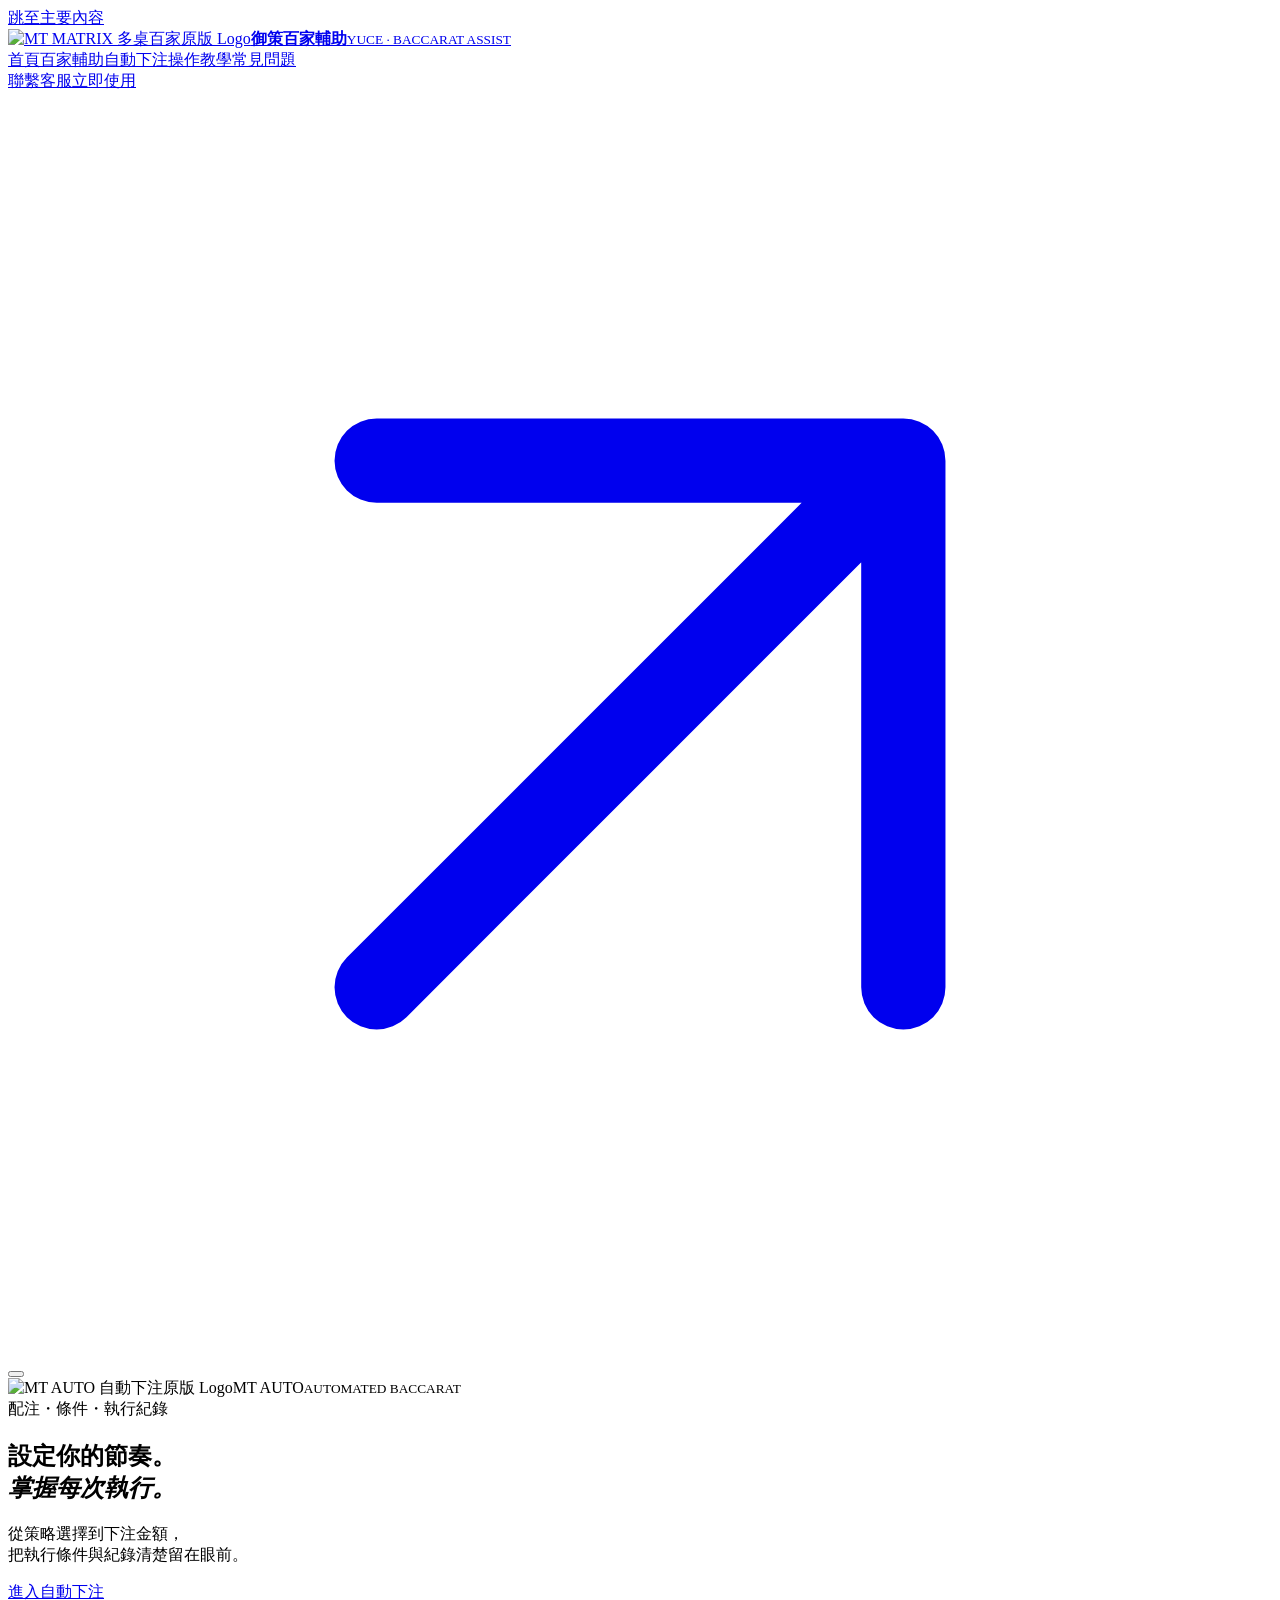
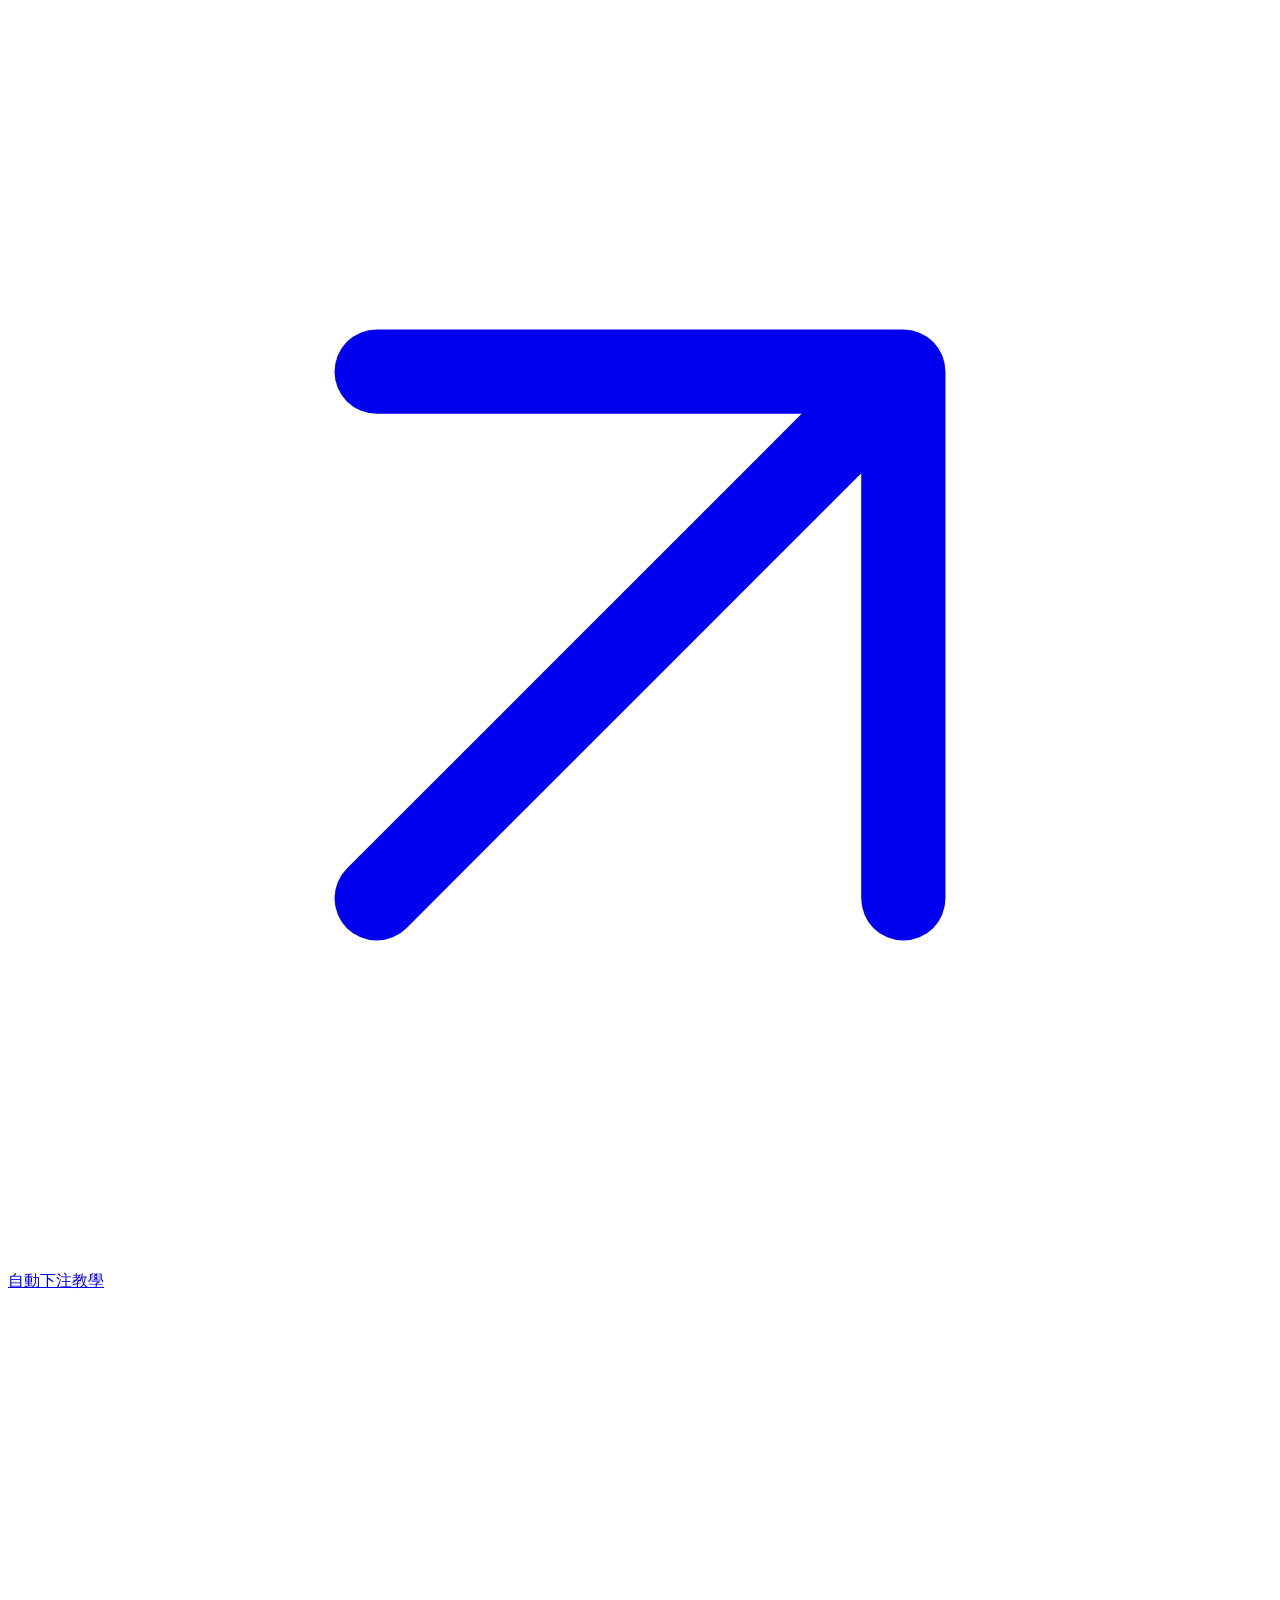
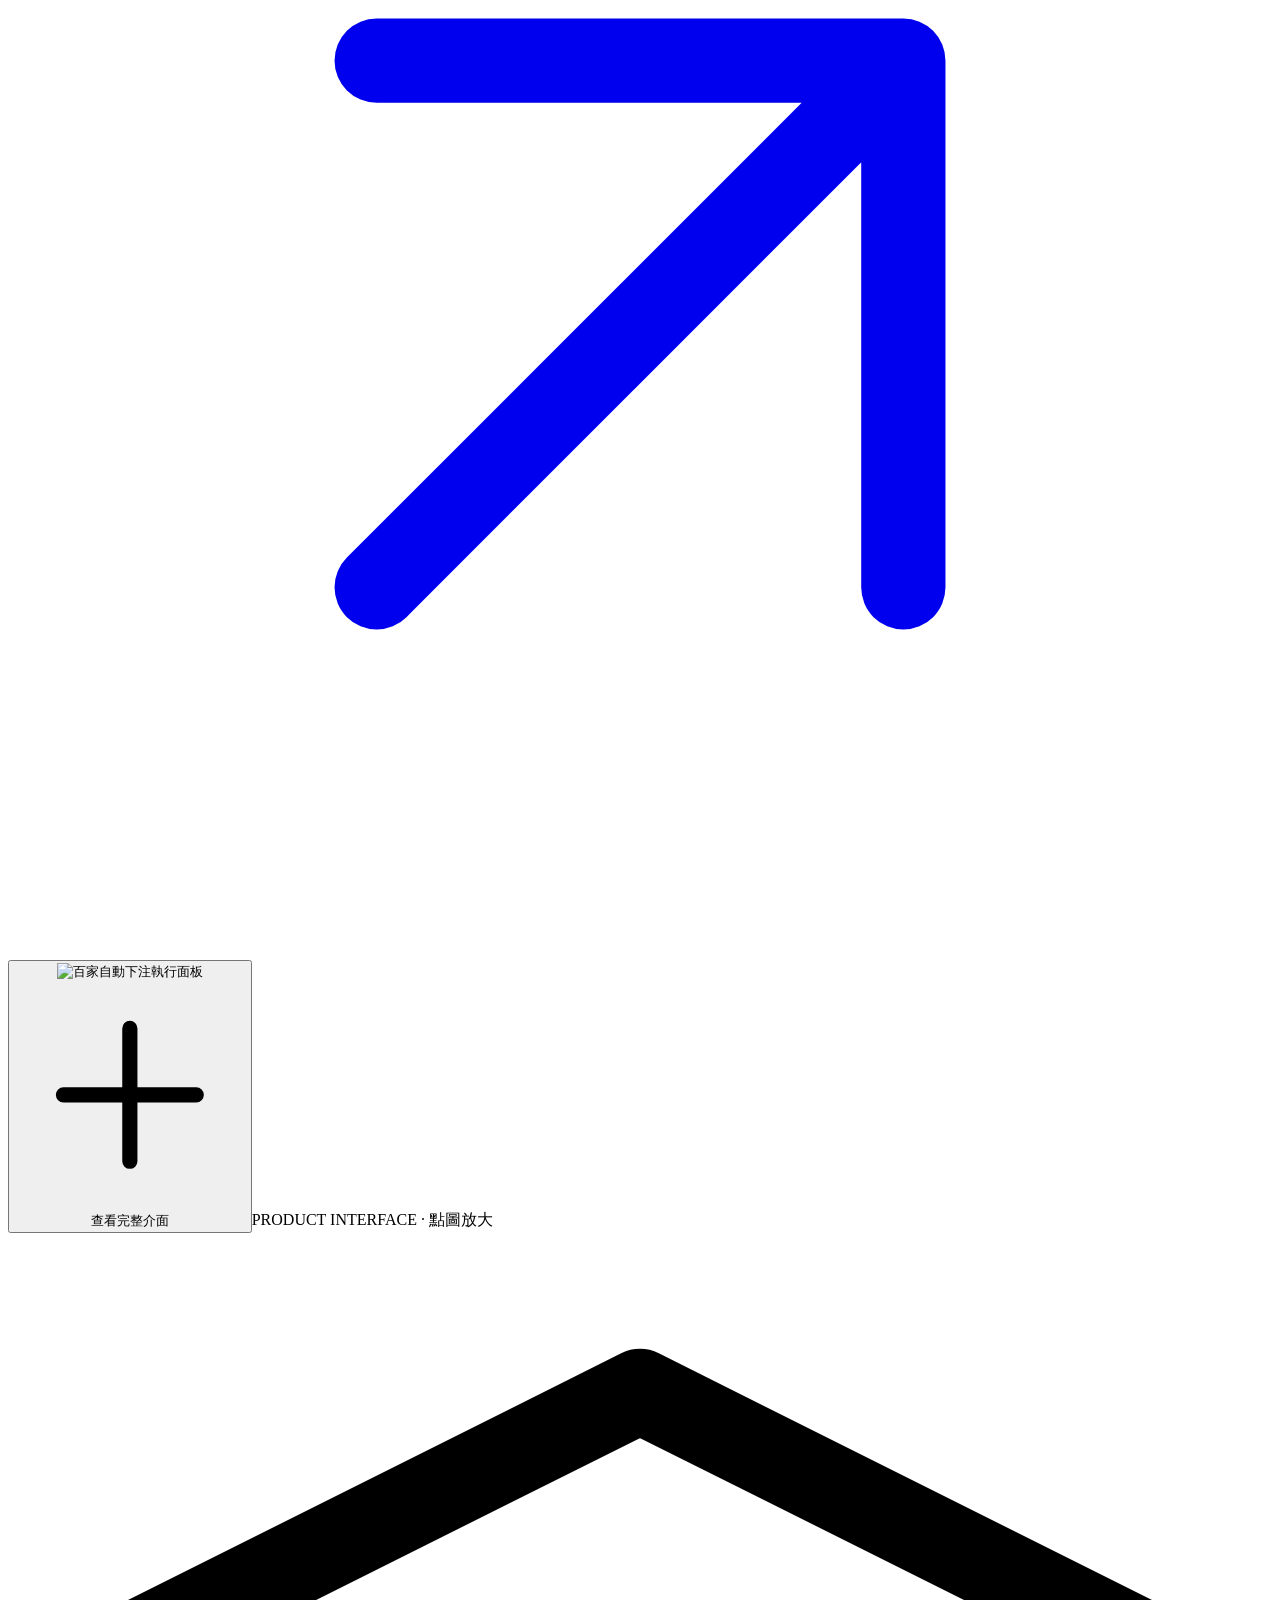
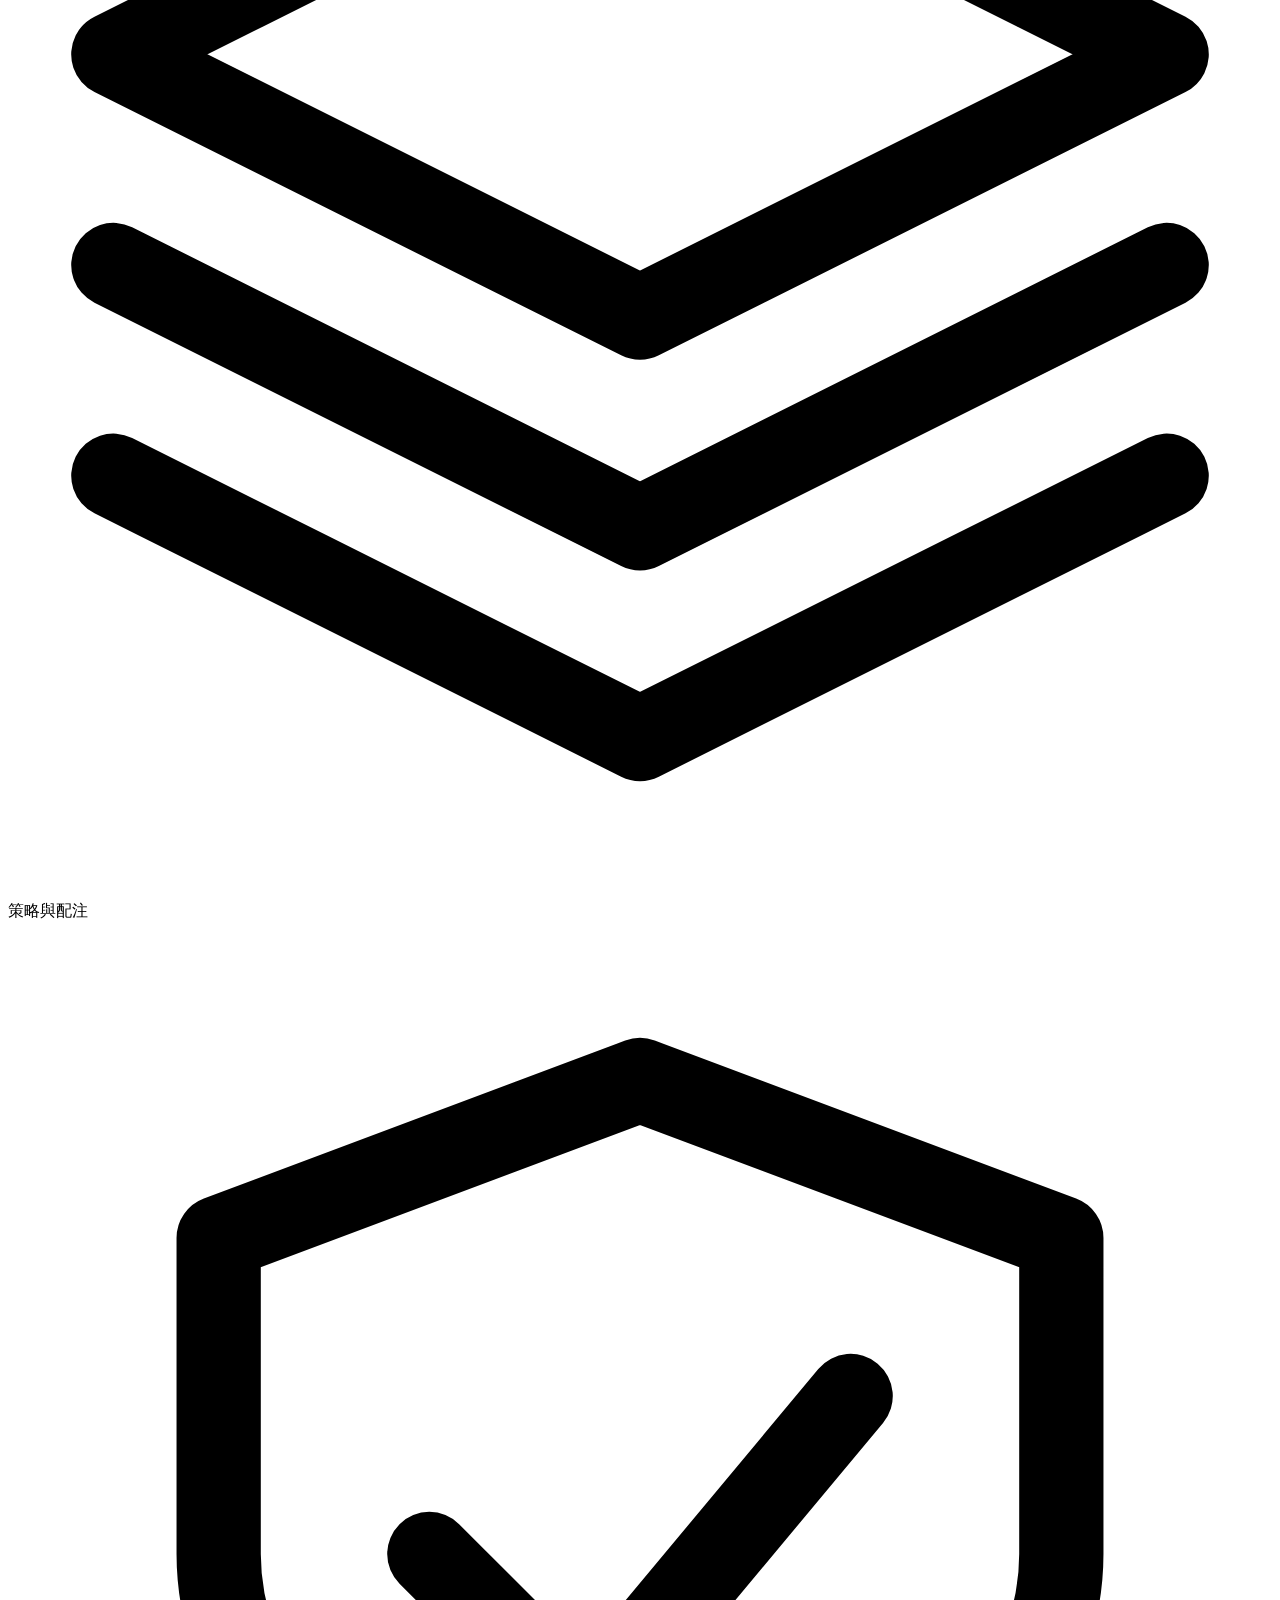
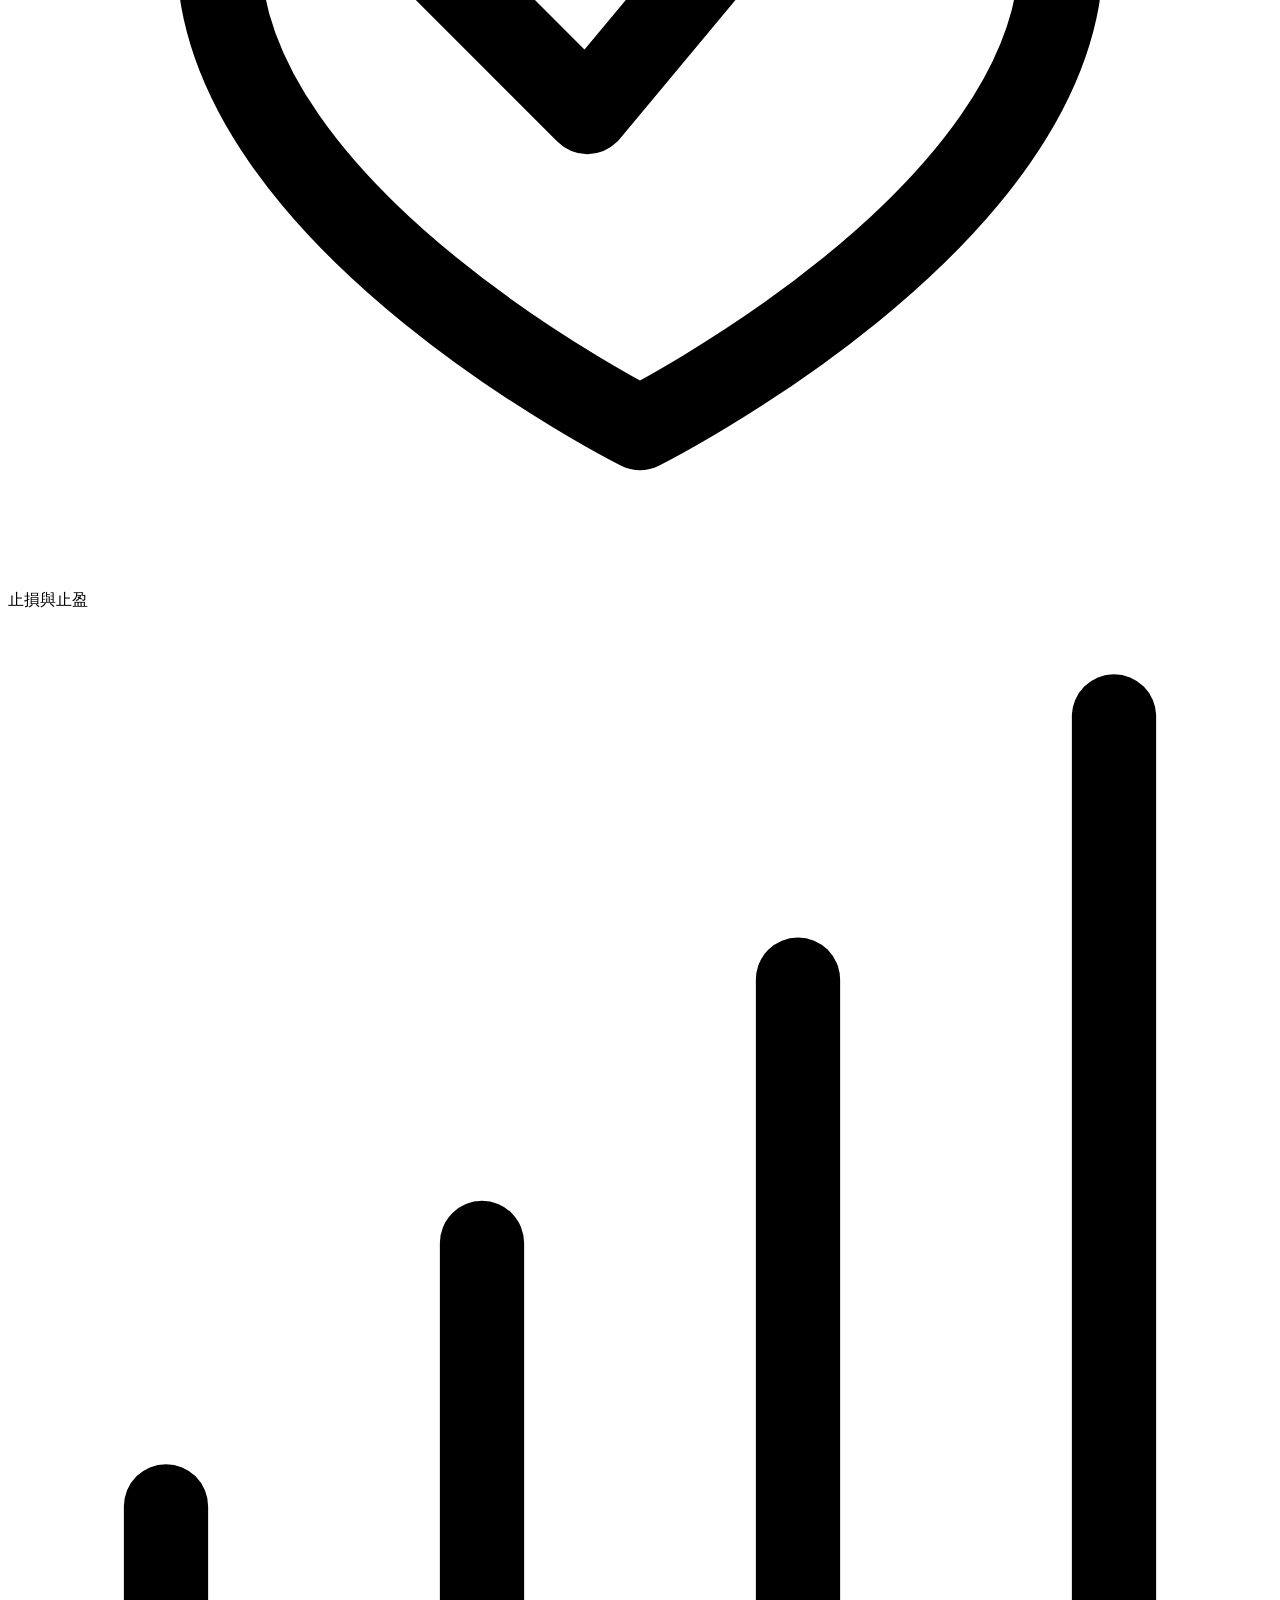
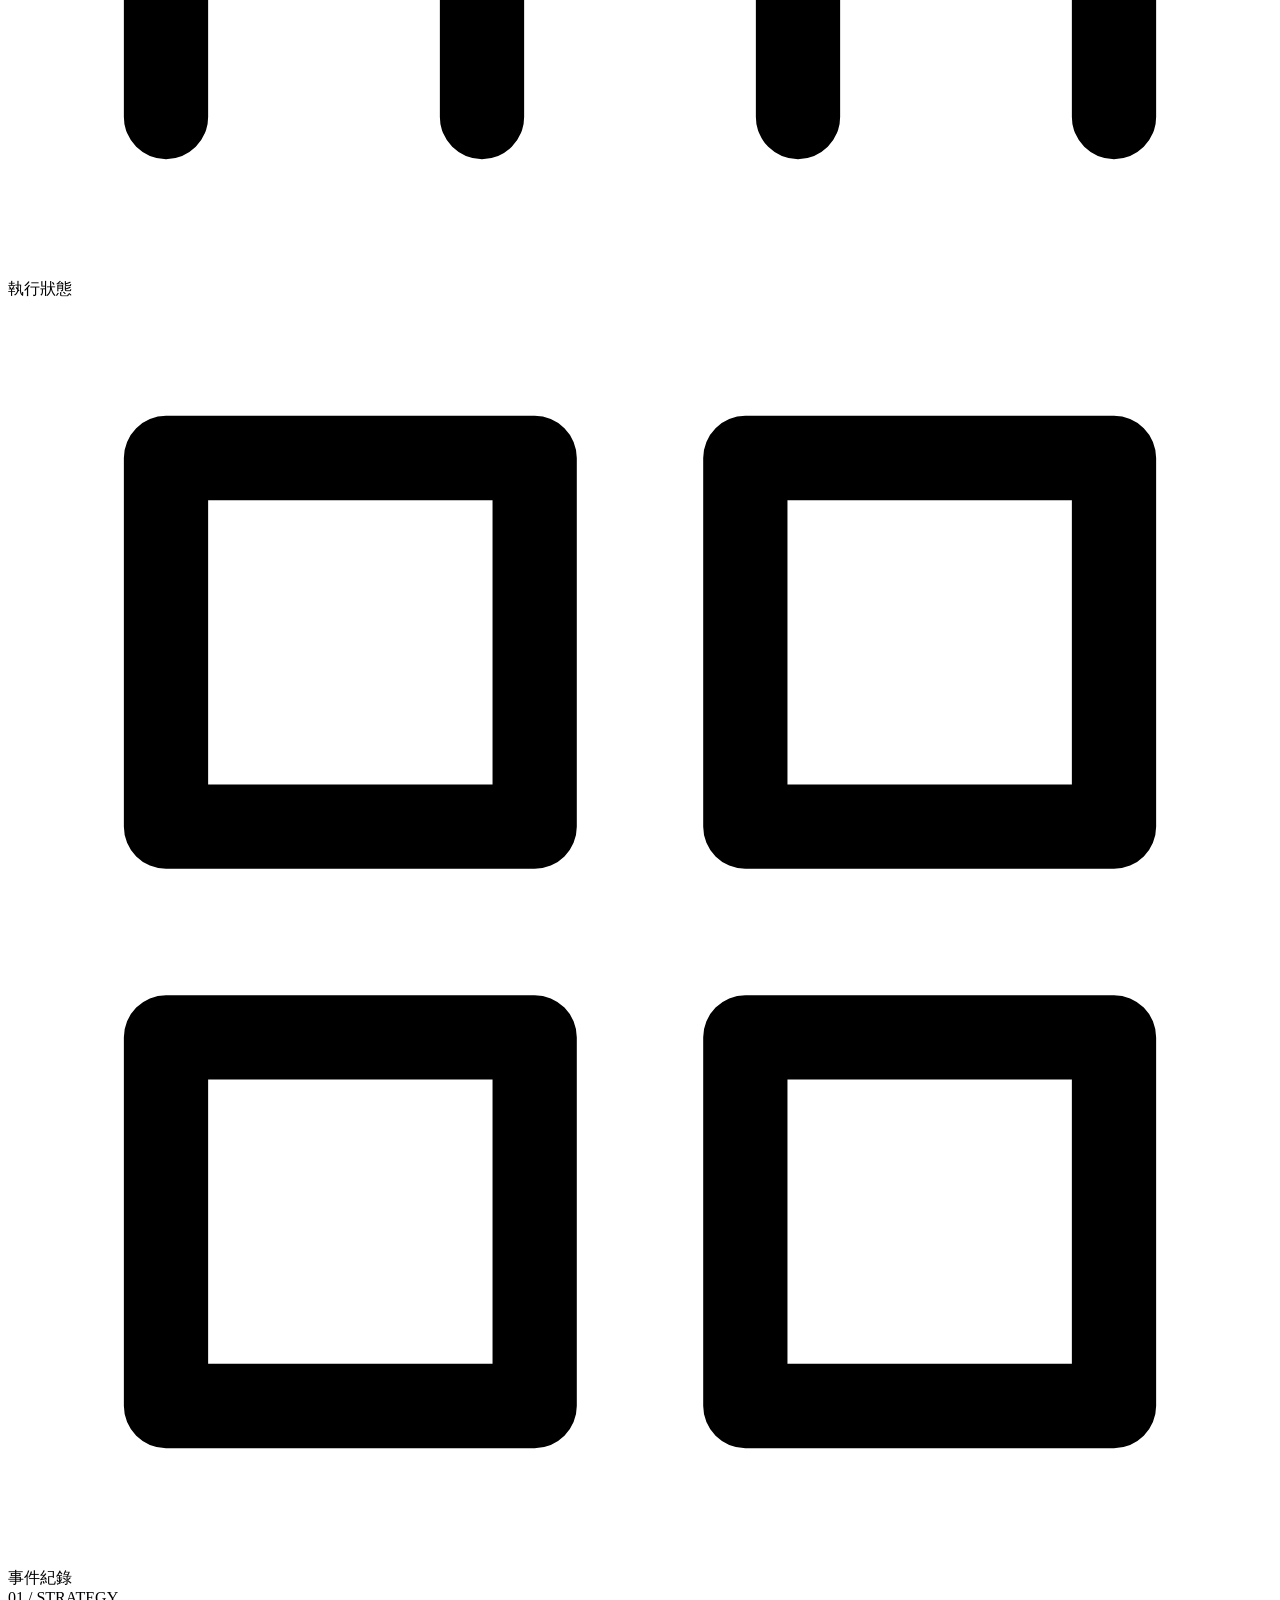
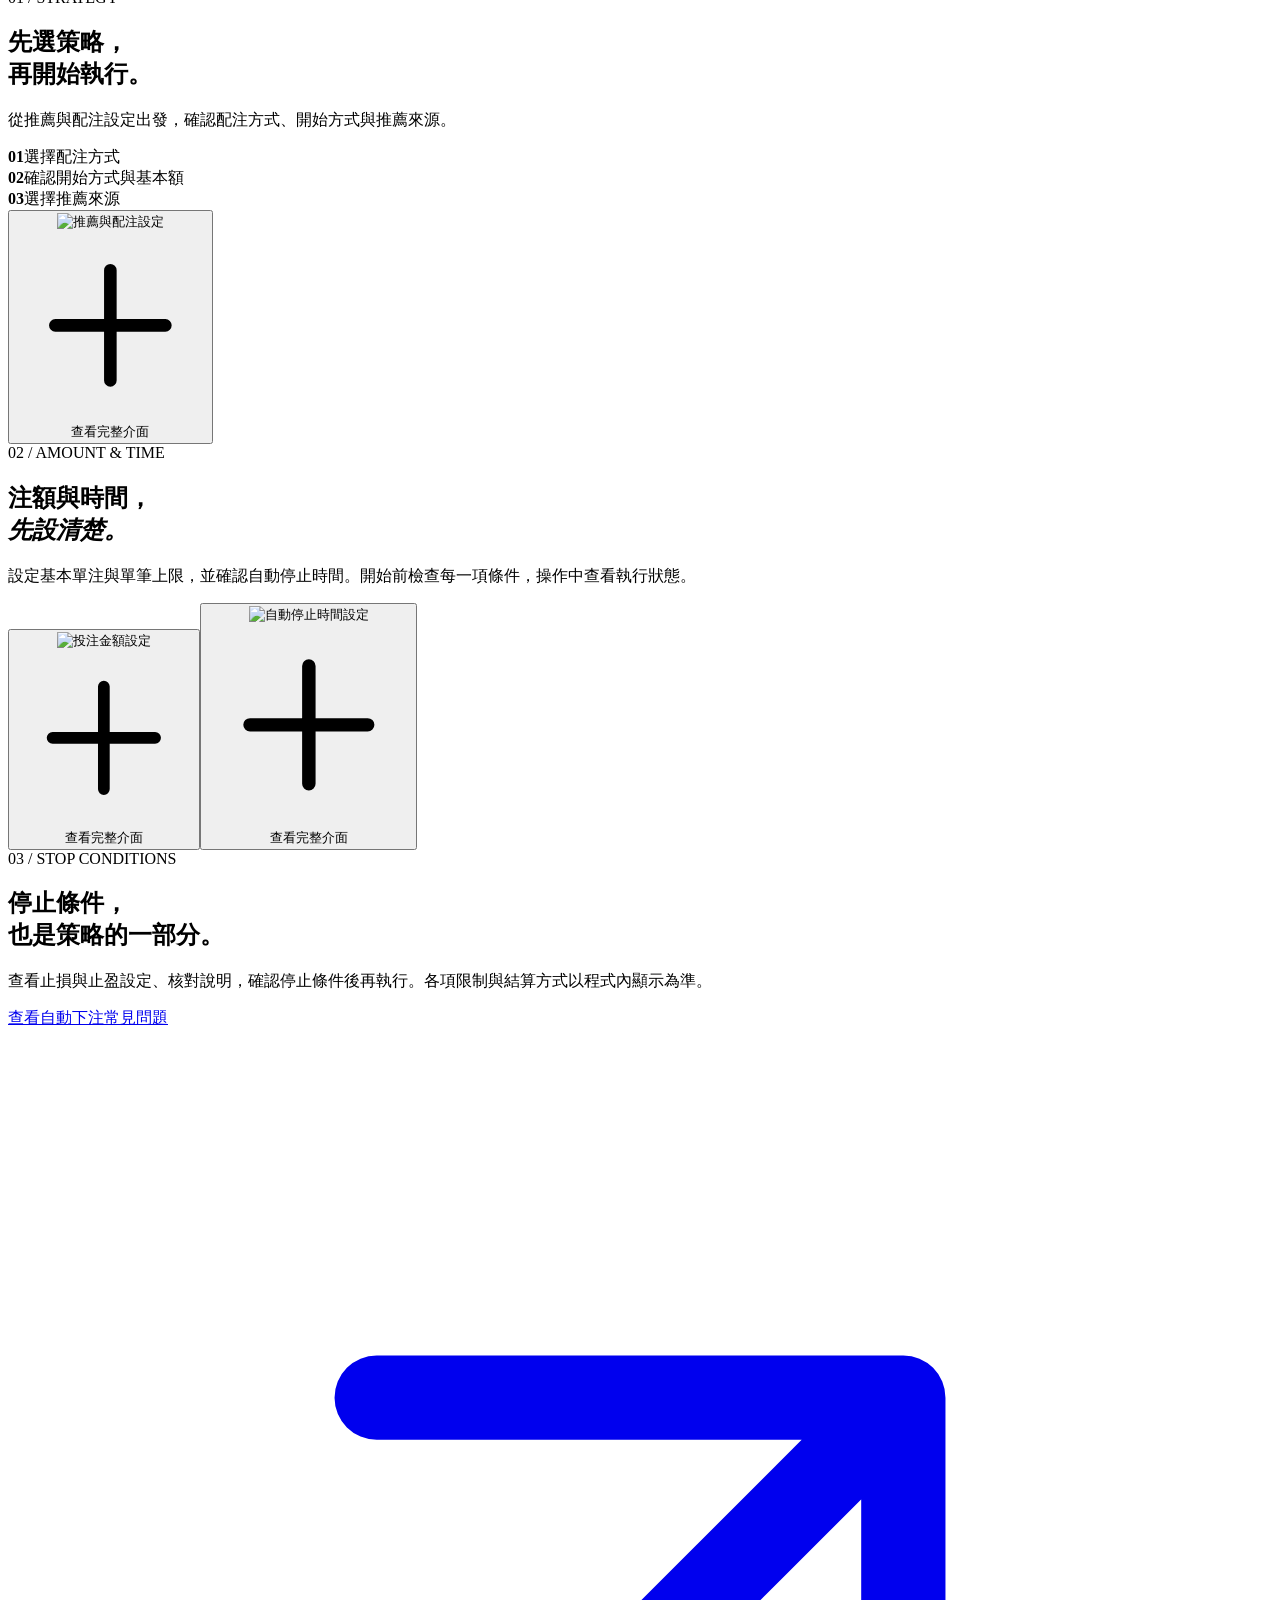
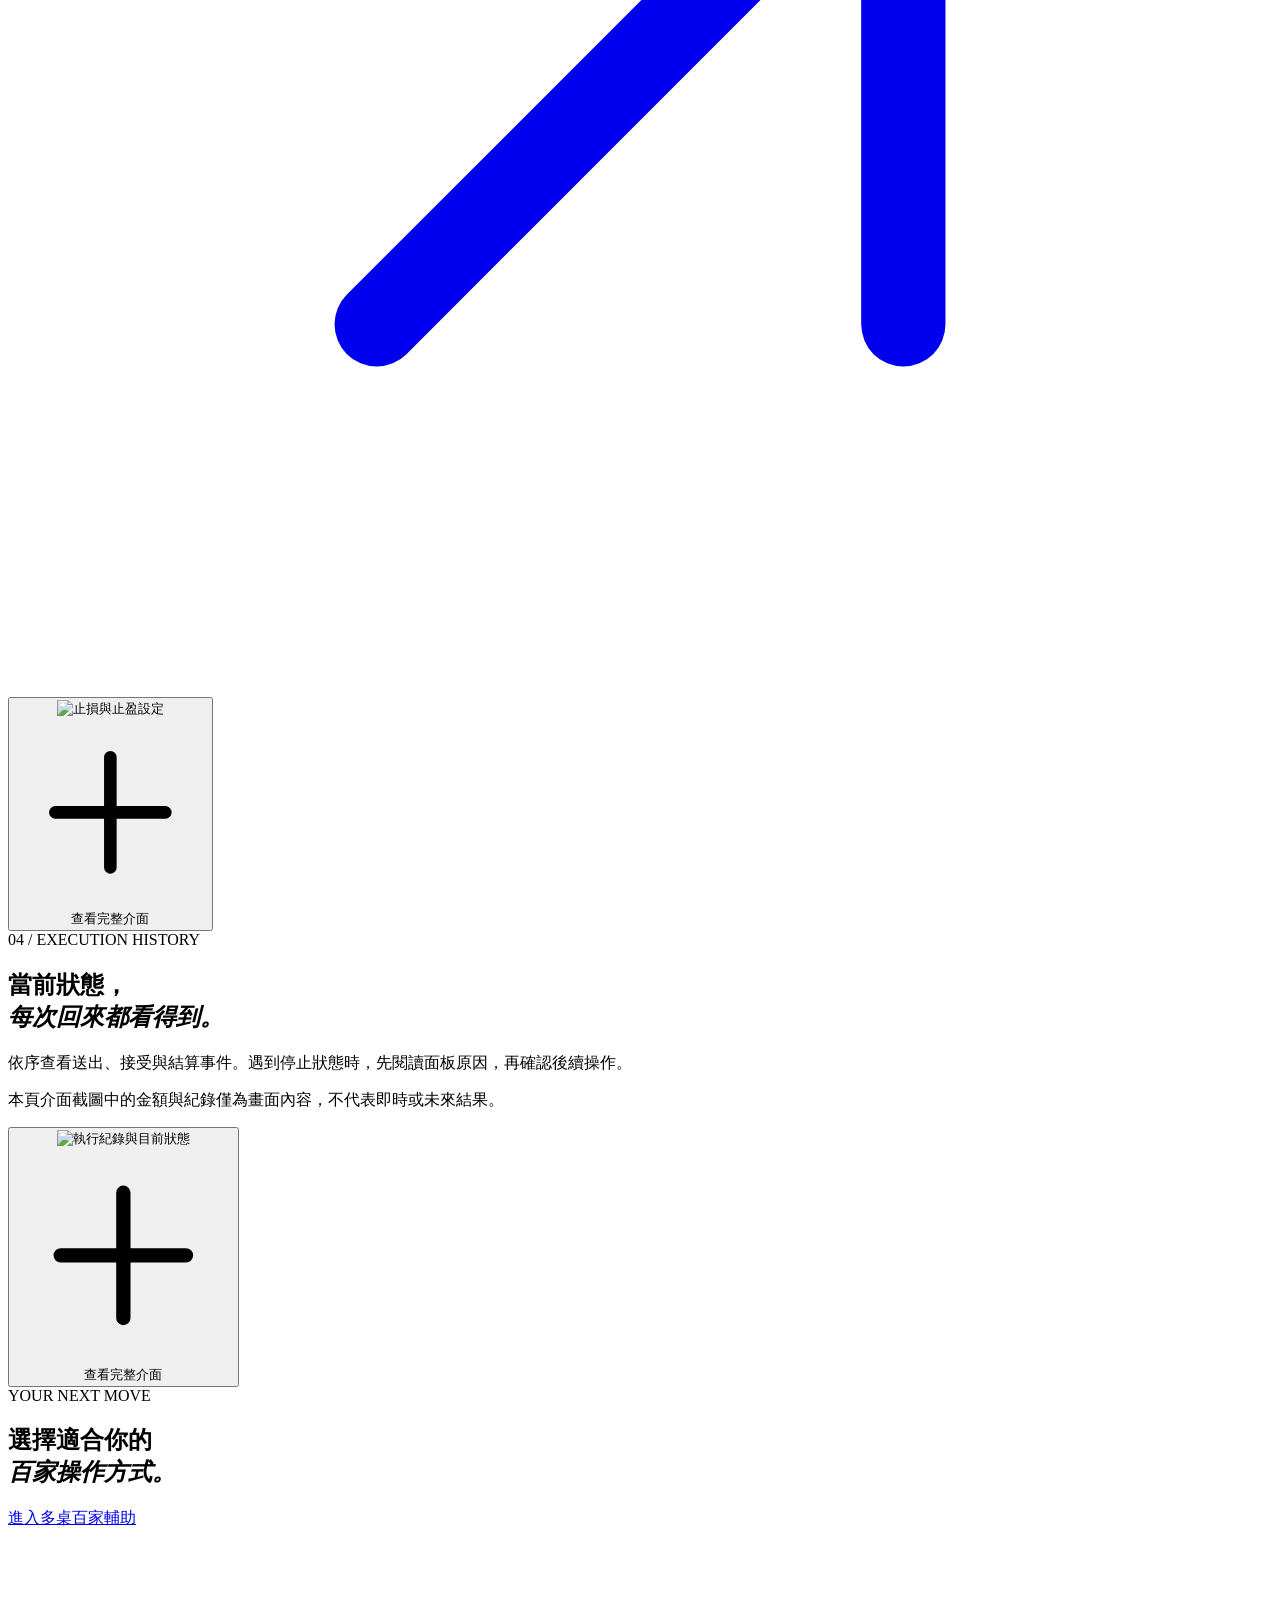
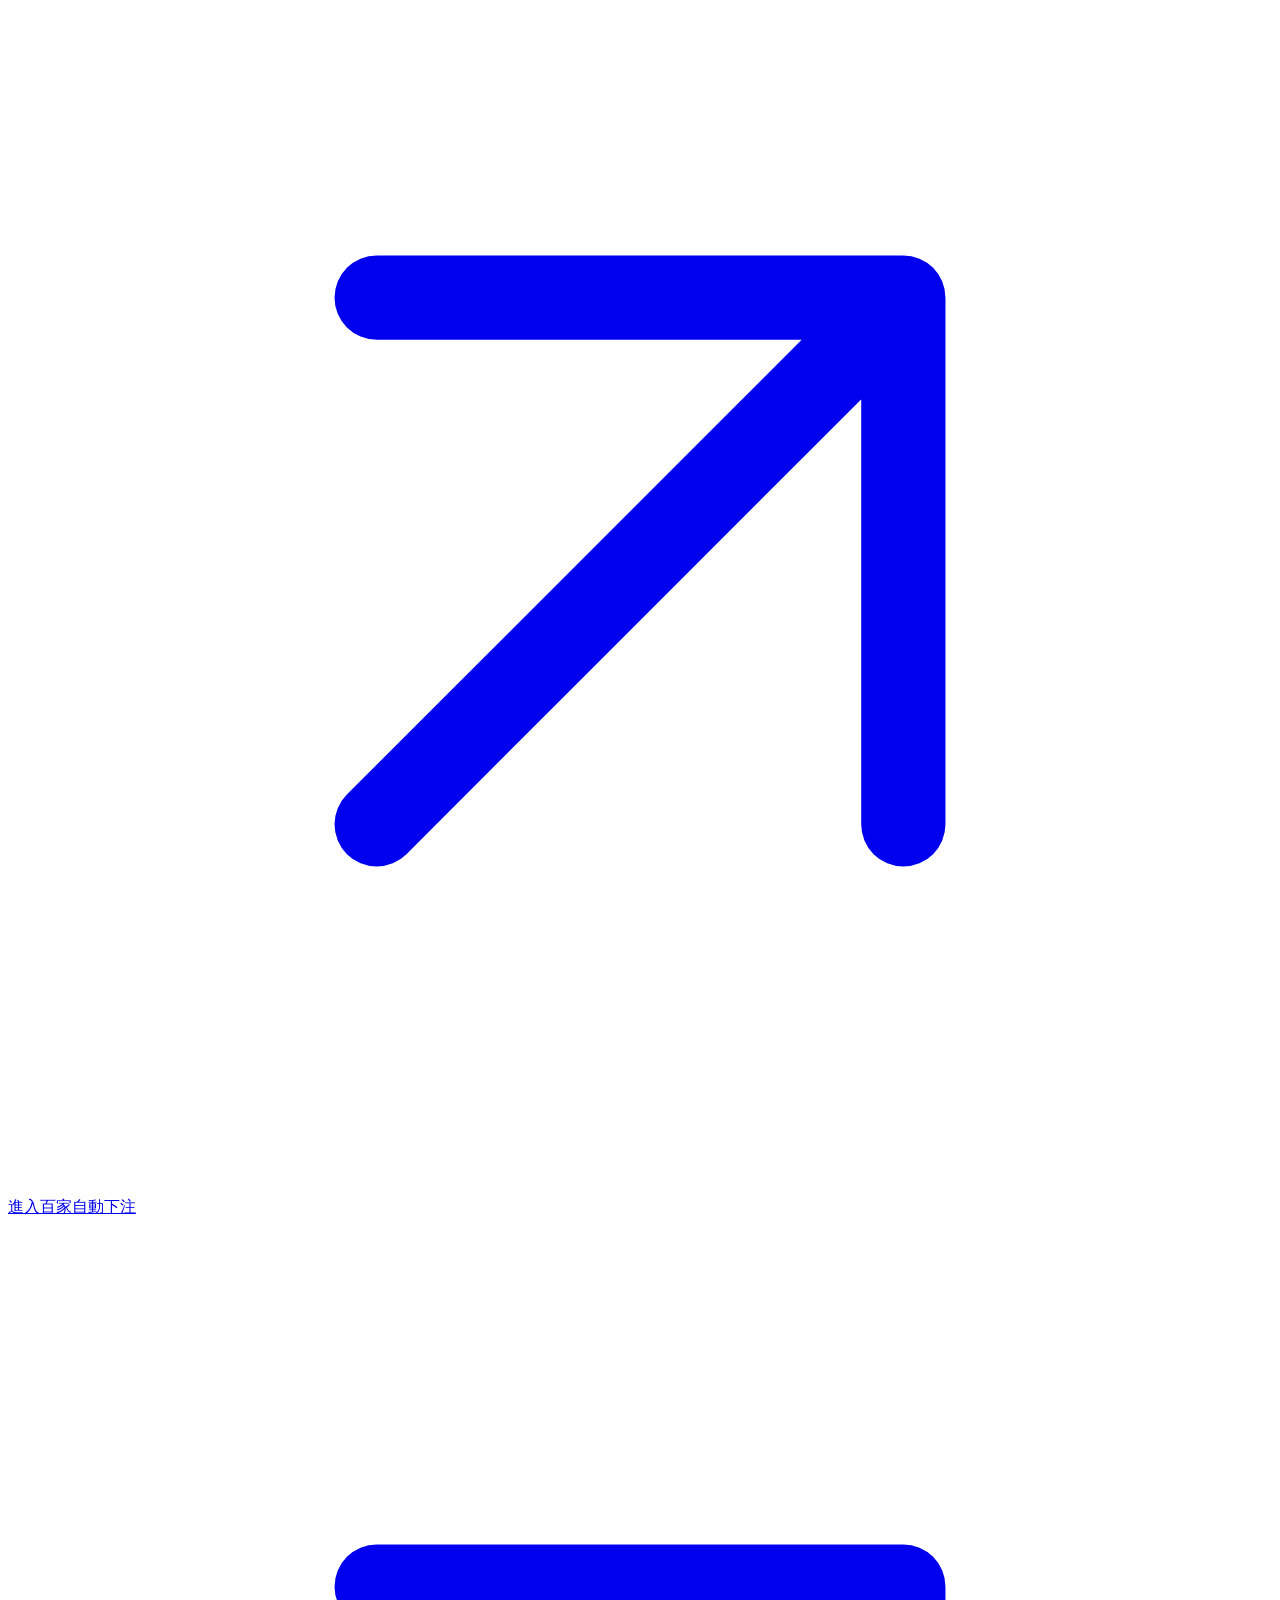
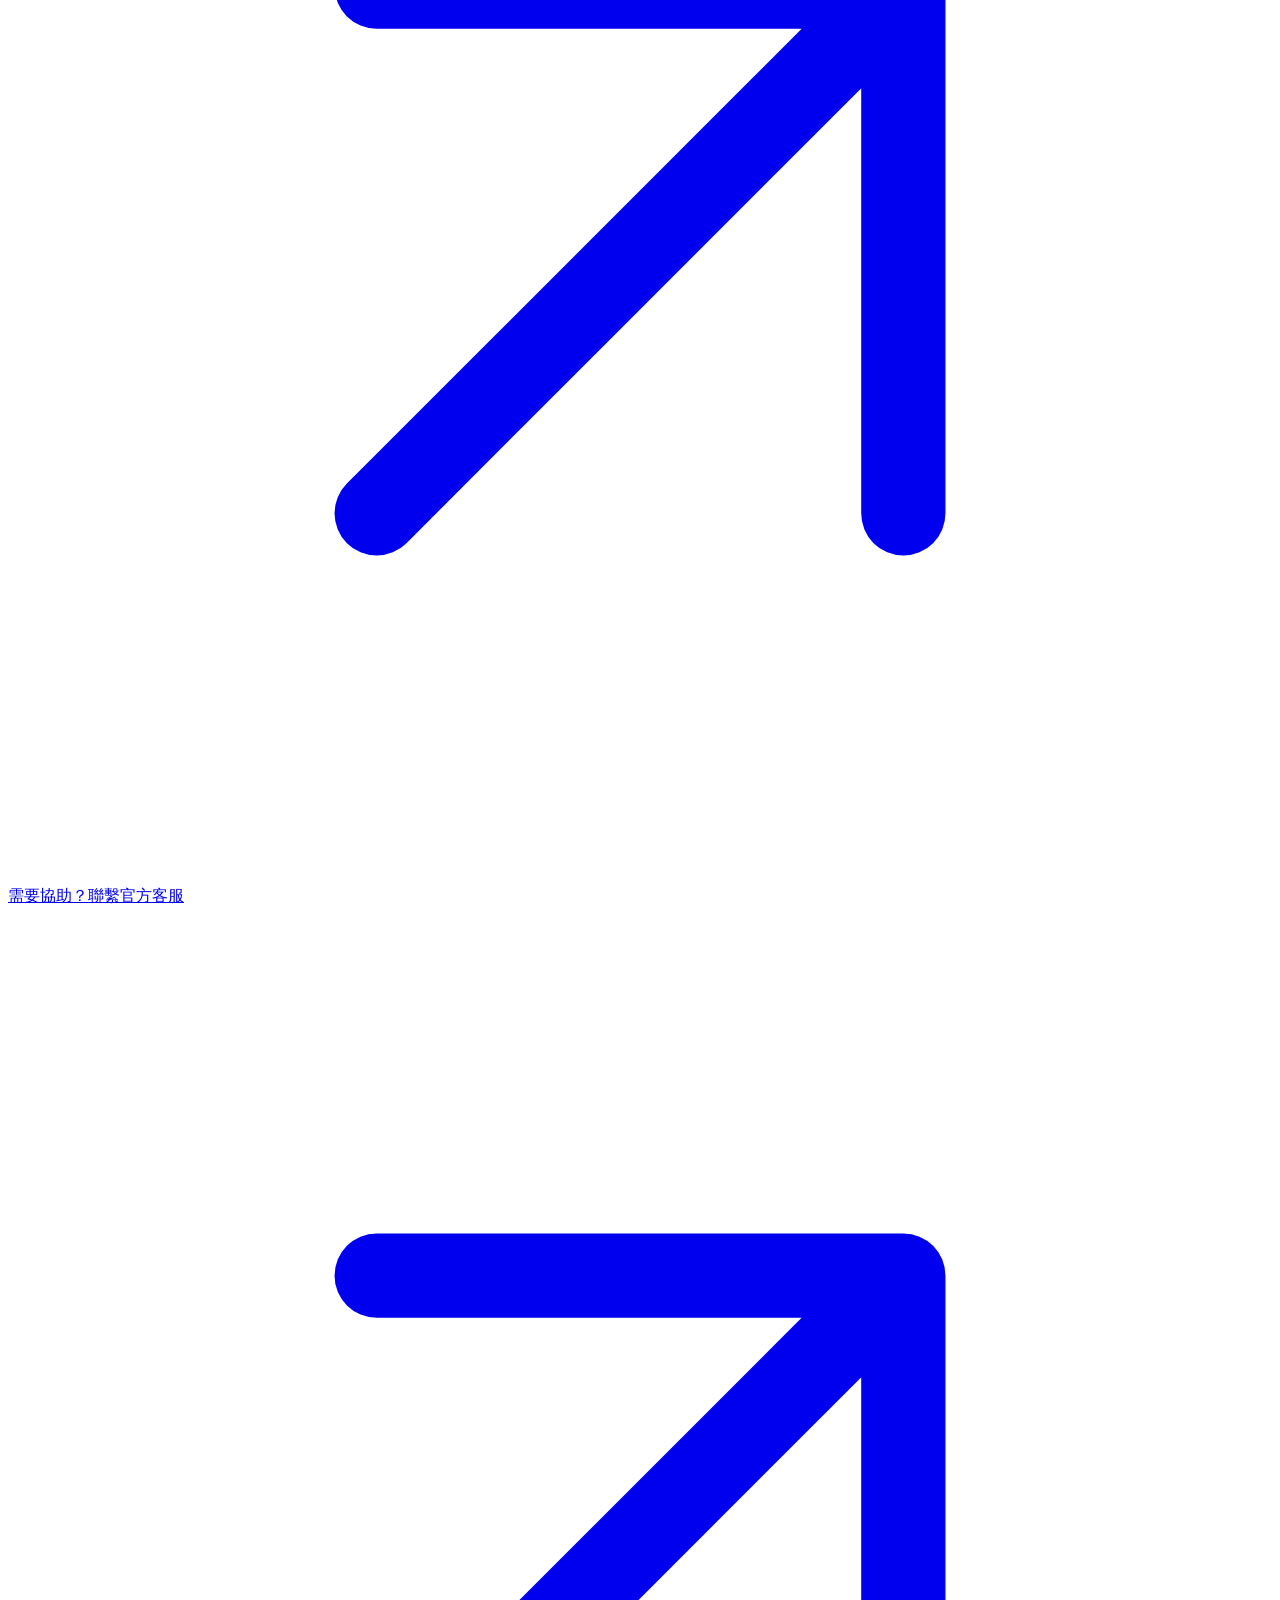
==== public/pages/auto.html @ 50855a77 "Refresh six site pages for premium live design" ====
<!doctype html><html lang="zh-Hant"><head><meta charset="utf-8"/><meta name="viewport" content="width=device-width,initial-scale=1,viewport-fit=cover"/><meta name="theme-color" content="#09111d"/><title>百家自動下注・策略設定｜御策百家輔助</title><meta name="description" content="了解 MT AUTO 配注策略、注額、停止時間、止損止盈與執行紀錄，查看百家自動下注介面。"/><meta property="og:site_name" content="御策百家輔助"/><meta property="og:title" content="百家自動下注・策略設定｜御策百家輔助"/><meta property="og:description" content="了解 MT AUTO 配注策略、注額、停止時間、止損止盈與執行紀錄，查看百家自動下注介面。"/><meta property="og:type" content="website"/><meta property="og:url" content="https://mtassistant-oozm.onrender.com/auto"/><link rel="canonical" href="https://mtassistant-oozm.onrender.com/auto"/><link rel="icon" href="/favicon.png?v=20261101-line-cta"/><link rel="apple-touch-icon" href="/assets/baccarat-logo.png?v=20261101-line-cta"/><link rel="stylesheet" href="/site.css?v=20261101-premium-live"/><script type="application/ld+json">{"@context": "https://schema.org", "@type": "WebSite", "name": "御策百家輔助", "url": "https://mtassistant-oozm.onrender.com/"}</script><script src="/site.js?v=20261101-line-cta" defer></script></head><body class="theme-auto"><a class="skip" href="#main">跳至主要內容</a><header class="site-header" id="header"><div class="nav-wrap"><a class="brand" href="/" aria-label="御策百家輔助首頁"><img class="product-logo " src="/assets/baccarat-logo.png?v=20261101-line-cta" alt="MT MATRIX 多桌百家原版 Logo" width="180" height="180"/><span><b>御策百家輔助</b><small>YUCE · BACCARAT ASSIST</small></span></a><nav class="desktop-nav" aria-label="主要導覽"><a href="/" >首頁</a><a href="/features" >百家輔助</a><a href="/auto" aria-current=page>自動下注</a><a href="/guide" >操作教學</a><a href="/faq" >常見問題</a></nav><div class="header-actions"><a class="service-link" href="/contact">聯繫客服</a><a class="header-launch" href="https://mt-assistant-web-v3.onrender.com/">立即使用<svg viewBox="0 0 24 24" fill="none" stroke="currentColor" stroke-width="1.6" stroke-linecap="round" stroke-linejoin="round" aria-hidden="true"><path d="M7 17 17 7M7 7h10v10"/></svg></a><button type="button" class="menu-toggle" id="menuToggle" aria-label="開啟選單" aria-expanded="false" aria-controls="mobileNav"><span></span><span></span></button></div></div><nav id="mobileNav" class="mobile-nav" aria-label="手機導覽" hidden><a href="/" >首頁</a><a href="/features" >百家輔助</a><a href="/auto" aria-current=page>自動下注</a><a href="/guide" >操作教學</a><a href="/faq" >常見問題</a><a href="/contact">聯繫客服</a><div><a class="button gold" href="https://mt-assistant-web-v3.onrender.com/">進入百家輔助<svg viewBox="0 0 24 24" fill="none" stroke="currentColor" stroke-width="1.6" stroke-linecap="round" stroke-linejoin="round" aria-hidden="true"><path d="M7 17 17 7M7 7h10v10"/></svg></a><a class="button outline" href="https://autotable-o6a2.onrender.com/">進入自動下注<svg viewBox="0 0 24 24" fill="none" stroke="currentColor" stroke-width="1.6" stroke-linecap="round" stroke-linejoin="round" aria-hidden="true"><path d="M7 17 17 7M7 7h10v10"/></svg></a></div></nav></header><main id="main"><section class="product-hero auto-hero"><div class="wrap product-hero-layout"><div><div class="product-identity"><img class="product-logo " src="/assets/auto-logo.png?v=20261101-line-cta" alt="MT AUTO 自動下注原版 Logo" width="180" height="180"/><span>MT AUTO<small>AUTOMATED BACCARAT</small></span></div><span class="eyebrow"><i></i>配注・條件・執行紀錄</span><h1>設定你的節奏。<br/><em>掌握每次執行。</em></h1><p>從策略選擇到下注金額，<br/>把執行條件與紀錄清楚留在眼前。</p><div class="hero-actions"><a class="button gold" href="https://autotable-o6a2.onrender.com/">進入自動下注<svg viewBox="0 0 24 24" fill="none" stroke="currentColor" stroke-width="1.6" stroke-linecap="round" stroke-linejoin="round" aria-hidden="true"><path d="M7 17 17 7M7 7h10v10"/></svg></a><a class="button outline" href="/guide?system=auto">自動下注教學<svg viewBox="0 0 24 24" fill="none" stroke="currentColor" stroke-width="1.6" stroke-linecap="round" stroke-linejoin="round" aria-hidden="true"><path d="M7 17 17 7M7 7h10v10"/></svg></a></div></div><div class="product-hero-image"><button class="screen " type="button" data-image="/assets/interfaces/auto-running.png?v=20261101-line-cta" data-title="百家自動下注執行面板" aria-label="放大檢視百家自動下注執行面板"><img src="/assets/interfaces/auto-running.png?v=20261101-line-cta" alt="百家自動下注執行面板" width="394" height="663" loading="eager" decoding="async"/><span class="zoom"><svg viewBox="0 0 24 24" fill="none" stroke="currentColor" stroke-width="1.6" stroke-linecap="round" stroke-linejoin="round" aria-hidden="true"><path d="M12 5v14M5 12h14"/></svg> 查看完整介面</span></button><span class="product-image-note">PRODUCT INTERFACE · 點圖放大</span></div></div></section>
<div class="auto-traits"><div class="wrap"><span><svg viewBox="0 0 24 24" fill="none" stroke="currentColor" stroke-width="1.6" stroke-linecap="round" stroke-linejoin="round" aria-hidden="true"><path d="m12 3 10 5-10 5L2 8l10-5Zm-10 9 10 5 10-5M2 16l10 5 10-5"/></svg>策略與配注</span><span><svg viewBox="0 0 24 24" fill="none" stroke="currentColor" stroke-width="1.6" stroke-linecap="round" stroke-linejoin="round" aria-hidden="true"><path d="m12 3 8 3v6c0 5-8 9-8 9s-8-4-8-9V6l8-3Zm-4 9 3 3 5-6"/></svg>止損與止盈</span><span><svg viewBox="0 0 24 24" fill="none" stroke="currentColor" stroke-width="1.6" stroke-linecap="round" stroke-linejoin="round" aria-hidden="true"><path d="M3 17v4M9 12v9M15 7v14M21 2v19"/></svg>執行狀態</span><span><svg viewBox="0 0 24 24" fill="none" stroke="currentColor" stroke-width="1.6" stroke-linecap="round" stroke-linejoin="round" aria-hidden="true"><path d="M3 3h7v7H3zM14 3h7v7h-7zM3 14h7v7H3zM14 14h7v7h-7z"/></svg>事件紀錄</span></div></div>
<section class="story-section paper"><div class="wrap story-layout"><div class="story-copy"><span class="eyebrow"><i></i>01 / STRATEGY</span><h2>先選策略，<br/>再開始執行。</h2><p>從推薦與配注設定出發，確認配注方式、開始方式與推薦來源。</p><div class="numbered-notes"><div><b>01</b><span>選擇配注方式</span></div><div><b>02</b><span>確認開始方式與基本額</span></div><div><b>03</b><span>選擇推薦來源</span></div></div></div><div class="story-image portrait-setting"><button class="screen " type="button" data-image="/assets/interfaces/auto-strategy.png?v=20261101-line-cta" data-title="推薦與配注設定" aria-label="放大檢視推薦與配注設定"><img src="/assets/interfaces/auto-strategy.png?v=20261101-line-cta" alt="推薦與配注設定" width="500" height="567" loading="lazy" decoding="async"/><span class="zoom"><svg viewBox="0 0 24 24" fill="none" stroke="currentColor" stroke-width="1.6" stroke-linecap="round" stroke-linejoin="round" aria-hidden="true"><path d="M12 5v14M5 12h14"/></svg> 查看完整介面</span></button></div></div></section>
<section class="story-section amount-section"><div class="wrap story-layout reverse"><div class="story-copy"><span class="eyebrow"><i></i>02 / AMOUNT & TIME</span><h2>注額與時間，<br/><em>先設清楚。</em></h2><p>設定基本單注與單筆上限，並確認自動停止時間。開始前檢查每一項條件，操作中查看執行狀態。</p></div><div class="setting-stack"><button class="screen " type="button" data-image="/assets/interfaces/auto-amount.png?v=20261101-line-cta" data-title="投注金額設定" aria-label="放大檢視投注金額設定"><img src="/assets/interfaces/auto-amount.png?v=20261101-line-cta" alt="投注金額設定" width="500" height="239" loading="lazy" decoding="async"/><span class="zoom"><svg viewBox="0 0 24 24" fill="none" stroke="currentColor" stroke-width="1.6" stroke-linecap="round" stroke-linejoin="round" aria-hidden="true"><path d="M12 5v14M5 12h14"/></svg> 查看完整介面</span></button><button class="screen " type="button" data-image="/assets/interfaces/auto-timer.png?v=20261101-line-cta" data-title="自動停止時間設定" aria-label="放大檢視自動停止時間設定"><img src="/assets/interfaces/auto-timer.png?v=20261101-line-cta" alt="自動停止時間設定" width="532" height="301" loading="lazy" decoding="async"/><span class="zoom"><svg viewBox="0 0 24 24" fill="none" stroke="currentColor" stroke-width="1.6" stroke-linecap="round" stroke-linejoin="round" aria-hidden="true"><path d="M12 5v14M5 12h14"/></svg> 查看完整介面</span></button></div></div></section>
<section class="story-section paper"><div class="wrap story-layout"><div class="story-copy"><span class="eyebrow"><i></i>03 / STOP CONDITIONS</span><h2>停止條件，<br/>也是策略的一部分。</h2><p>查看止損與止盈設定、核對說明，確認停止條件後再執行。各項限制與結算方式以程式內顯示為準。</p><a class="text-link" href="/faq">查看自動下注常見問題 <svg viewBox="0 0 24 24" fill="none" stroke="currentColor" stroke-width="1.6" stroke-linecap="round" stroke-linejoin="round" aria-hidden="true"><path d="M7 17 17 7M7 7h10v10"/></svg></a></div><div class="story-image portrait-setting"><button class="screen " type="button" data-image="/assets/interfaces/auto-limits.png?v=20261101-line-cta" data-title="止損與止盈設定" aria-label="放大檢視止損與止盈設定"><img src="/assets/interfaces/auto-limits.png?v=20261101-line-cta" alt="止損與止盈設定" width="500" height="397" loading="lazy" decoding="async"/><span class="zoom"><svg viewBox="0 0 24 24" fill="none" stroke="currentColor" stroke-width="1.6" stroke-linecap="round" stroke-linejoin="round" aria-hidden="true"><path d="M12 5v14M5 12h14"/></svg> 查看完整介面</span></button></div></div></section>
<section class="story-section history-section"><div class="wrap story-layout reverse"><div class="story-copy"><span class="eyebrow"><i></i>04 / EXECUTION HISTORY</span><h2>當前狀態，<br/><em>每次回來都看得到。</em></h2><p>依序查看送出、接受與結算事件。遇到停止狀態時，先閱讀面板原因，再確認後續操作。</p><p class="subtle-note">本頁介面截圖中的金額與紀錄僅為畫面內容，不代表即時或未來結果。</p></div><div class="story-image"><button class="screen " type="button" data-image="/assets/interfaces/auto-history.png?v=20261101-line-cta" data-title="執行紀錄與目前狀態" aria-label="放大檢視執行紀錄與目前狀態"><img src="/assets/interfaces/auto-history.png?v=20261101-line-cta" alt="執行紀錄與目前狀態" width="538" height="371" loading="lazy" decoding="async"/><span class="zoom"><svg viewBox="0 0 24 24" fill="none" stroke="currentColor" stroke-width="1.6" stroke-linecap="round" stroke-linejoin="round" aria-hidden="true"><path d="M12 5v14M5 12h14"/></svg> 查看完整介面</span></button></div></div></section></main><section class="final-cta"><div class="wrap final-inner"><div><span class="eyebrow"><i></i>YOUR NEXT MOVE</span><h2>選擇適合你的<br/><em>百家操作方式。</em></h2></div><div class="final-actions"><a class="button gold" href="https://mt-assistant-web-v3.onrender.com/">進入多桌百家輔助<svg viewBox="0 0 24 24" fill="none" stroke="currentColor" stroke-width="1.6" stroke-linecap="round" stroke-linejoin="round" aria-hidden="true"><path d="M7 17 17 7M7 7h10v10"/></svg></a><a class="button outline" href="https://autotable-o6a2.onrender.com/">進入百家自動下注<svg viewBox="0 0 24 24" fill="none" stroke="currentColor" stroke-width="1.6" stroke-linecap="round" stroke-linejoin="round" aria-hidden="true"><path d="M7 17 17 7M7 7h10v10"/></svg></a><a class="text-link" href="/contact">需要協助？聯繫官方客服 <svg viewBox="0 0 24 24" fill="none" stroke="currentColor" stroke-width="1.6" stroke-linecap="round" stroke-linejoin="round" aria-hidden="true"><path d="M7 17 17 7M7 7h10v10"/></svg></a></div></div></section><footer><div class="wrap footer-top"><a class="brand" href="/"><img class="product-logo " src="/assets/baccarat-logo.png?v=20261101-line-cta" alt="MT MATRIX 多桌百家原版 Logo" width="180" height="180"/><span><b>御策百家輔助</b><small>YUCE · BACCARAT ASSIST</small></span></a><p>專注百家輔助與策略操作，<br/>讓資訊、設定與紀錄各就其位。</p><div class="footer-links"><div><span>探索產品</span><a href="/features">MT MATRIX 多桌百家</a><a href="/auto">MT AUTO 自動下注</a></div><div><span>支援服務</span><a href="/guide?system=matrix">百家輔助教學</a><a href="/guide?system=auto">自動下注教學</a><a href="/faq">常見問題</a><a href="/contact">客服中心</a></div></div></div><div class="wrap footer-bottom"><span>© 2026 御策百家輔助</span><p>分析與策略僅供資訊輔助，不保證預測準確或獲利。請理性評估操作風險。</p><a href="#main">返回頁首 ↑</a></div></footer><a class="floating-service" href="https://line.me/ti/p/k2pkYGXGL3" aria-label="LINE 官方客服"><svg viewBox="0 0 24 24" fill="none" stroke="currentColor" stroke-width="1.6" stroke-linecap="round" stroke-linejoin="round" aria-hidden="true"><path d="M21 11.5a8.5 8.5 0 0 1-8.5 8.5H3l2-5a8.5 8.5 0 1 1 16-3.5Z"/></svg><span>LINE 客服</span></a><dialog id="imageViewer" class="image-viewer" aria-labelledby="viewerTitle"><div class="viewer-bar"><div><strong id="viewerTitle">功能介面</strong><span>原尺寸顯示，可上下／左右滑動查看</span></div><button type="button" id="viewerClose" aria-label="關閉放大介面"><svg viewBox="0 0 24 24" fill="none" stroke="currentColor" stroke-width="1.6" stroke-linecap="round" stroke-linejoin="round" aria-hidden="true"><path d="m6 6 12 12M6 18 18 6"/></svg></button></div><div class="viewer-scroll"><img id="viewerImage" alt=""/></div></dialog></body></html>
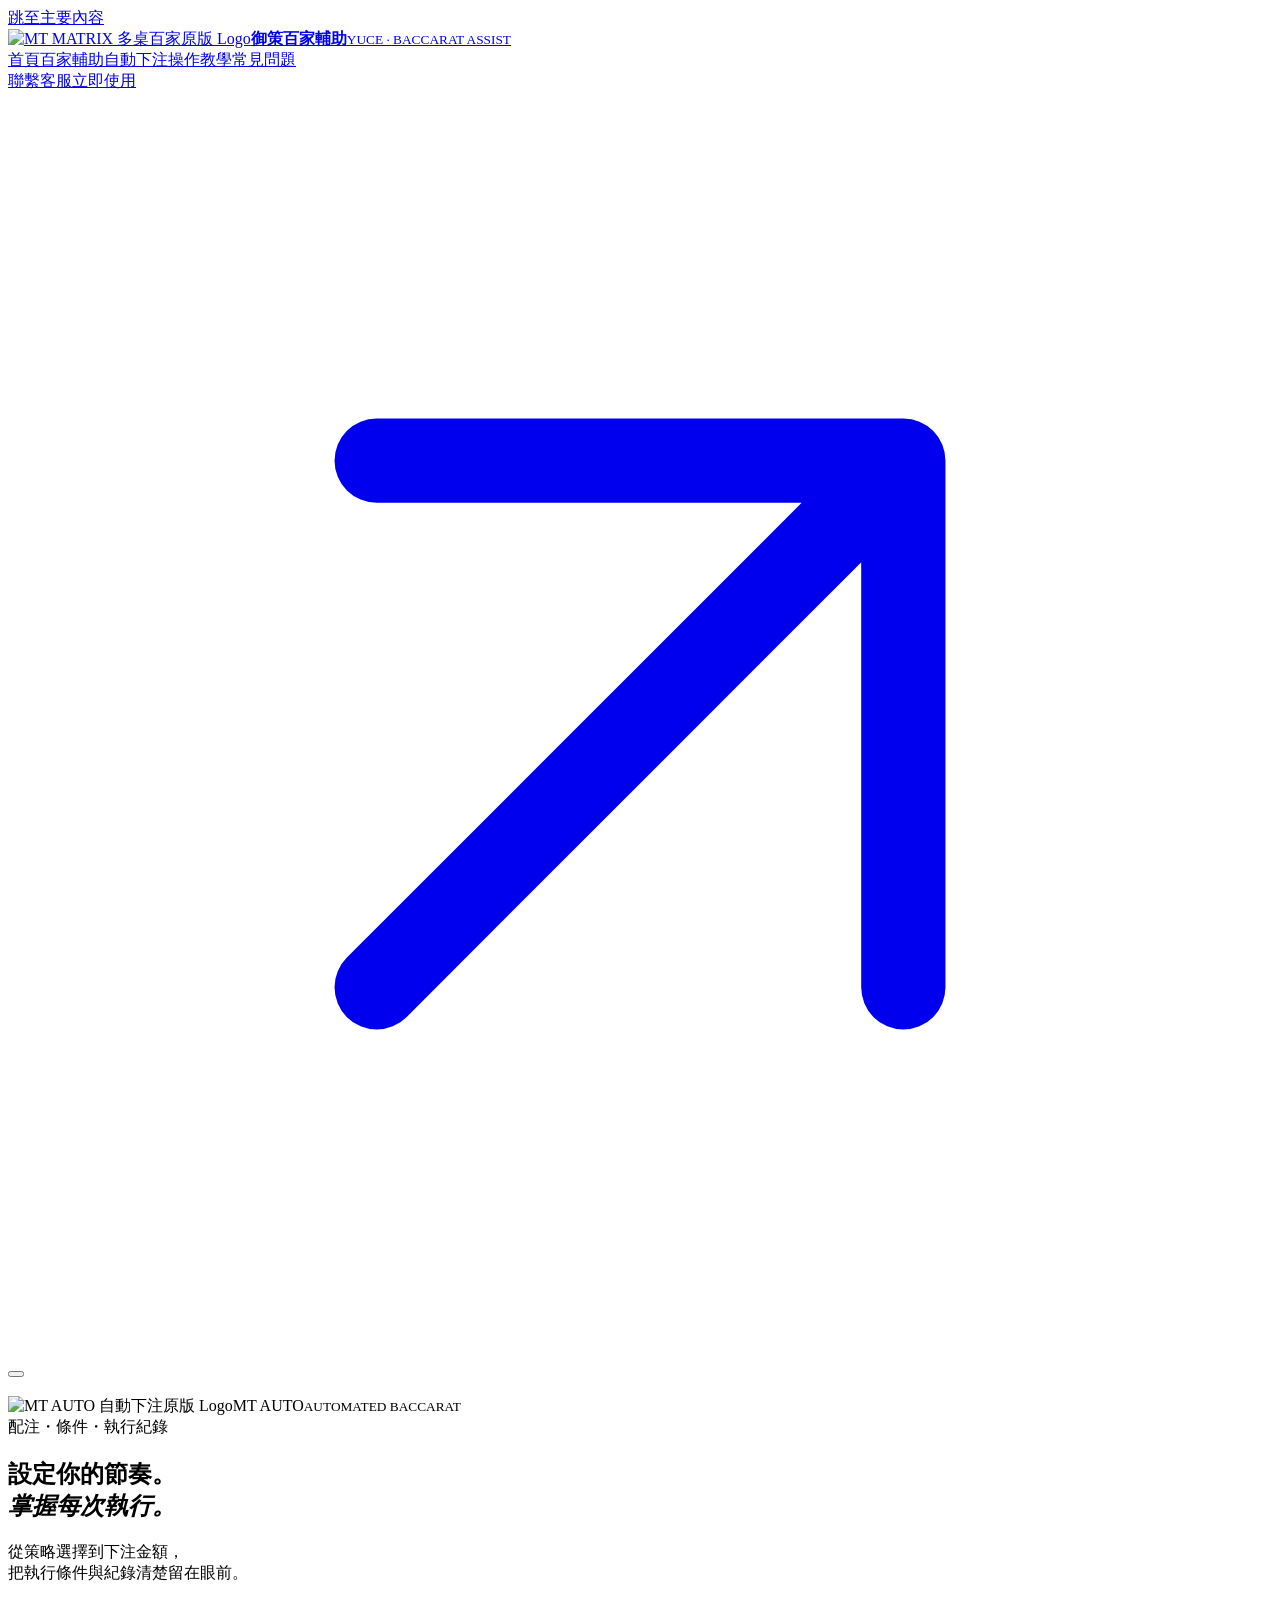
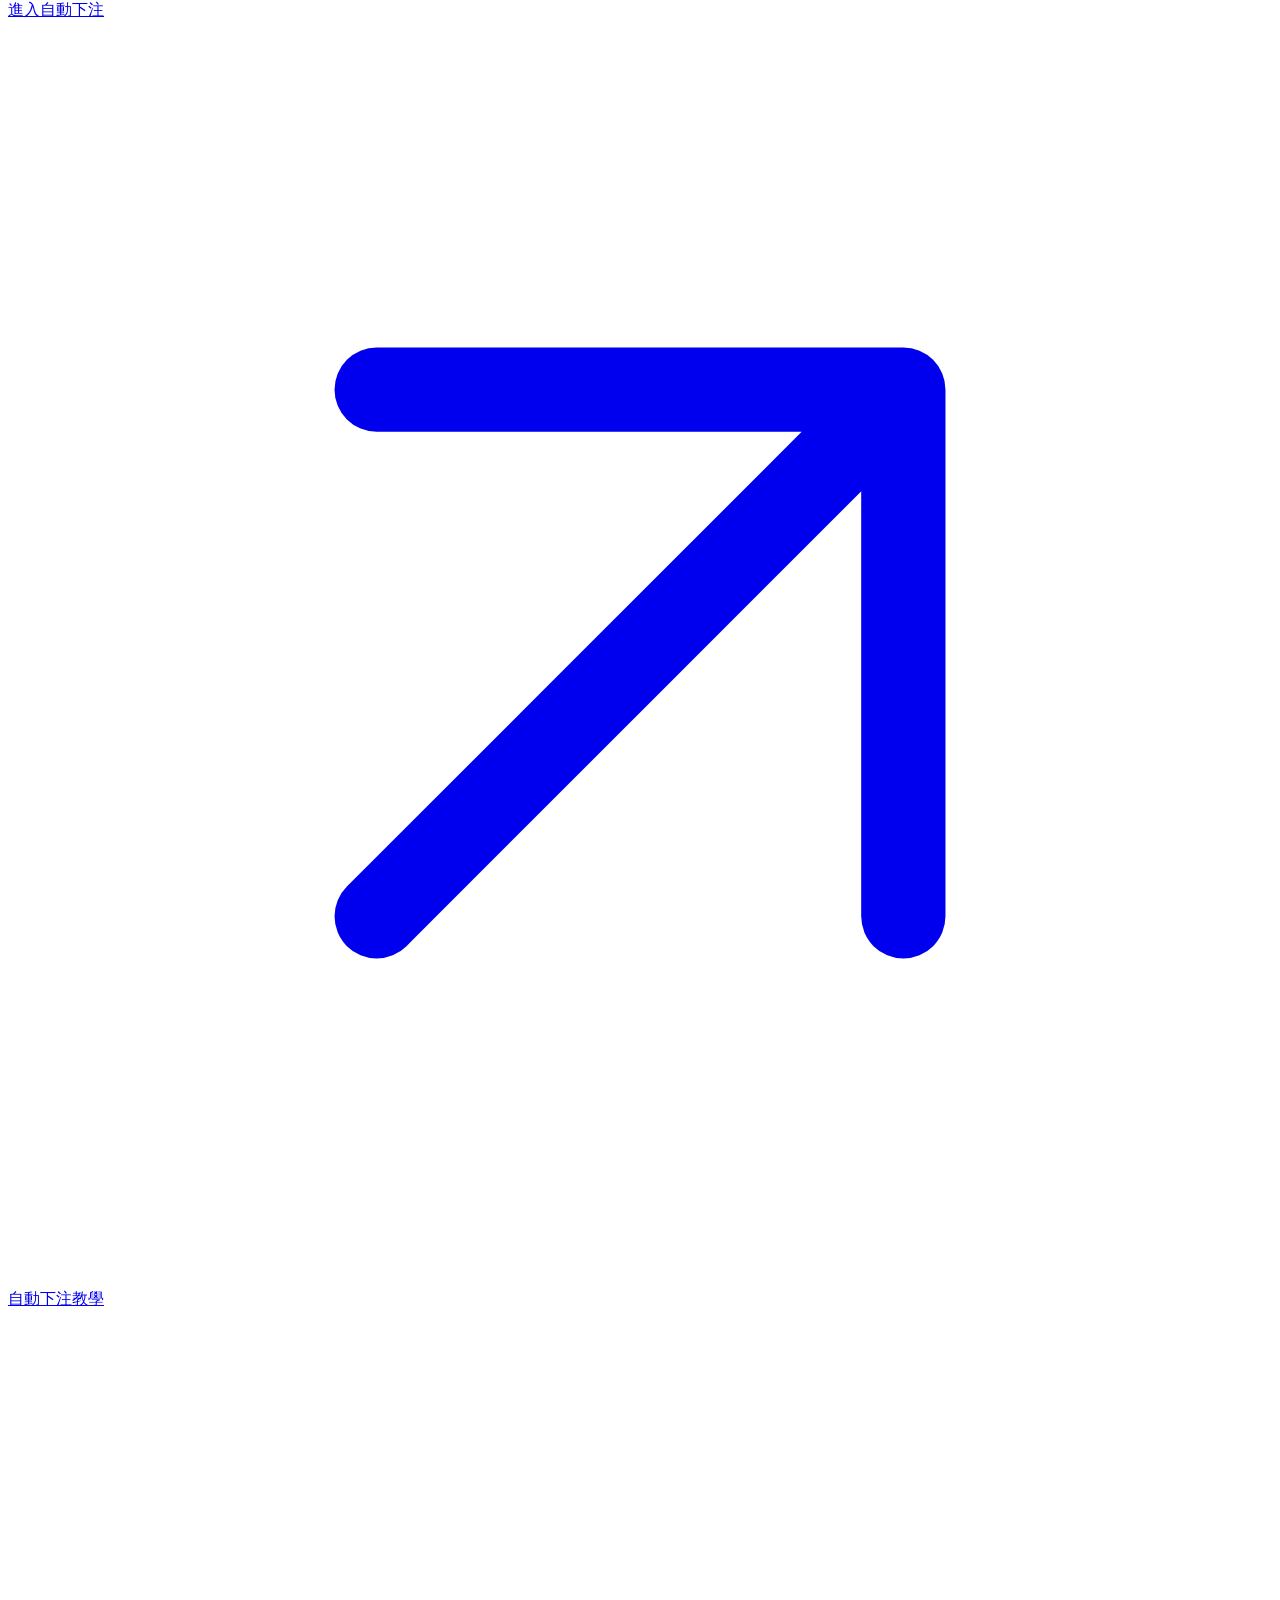
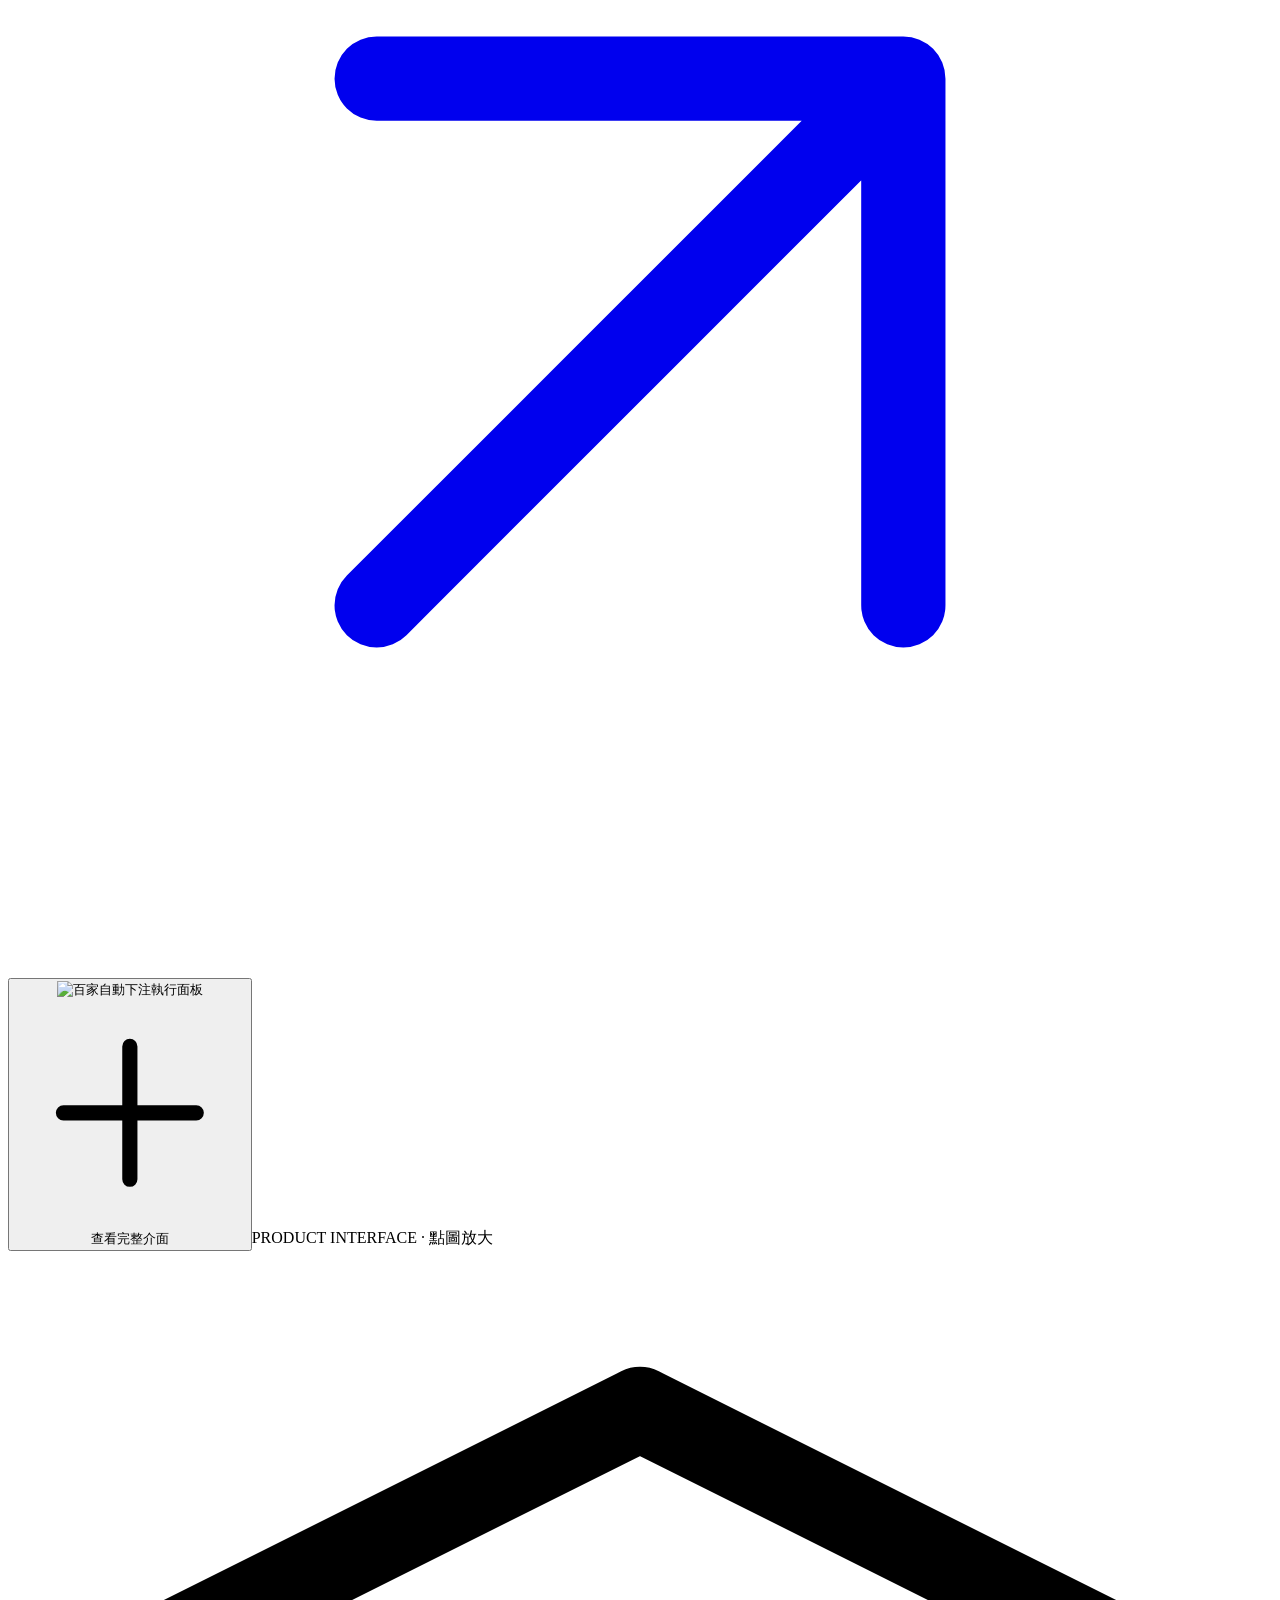
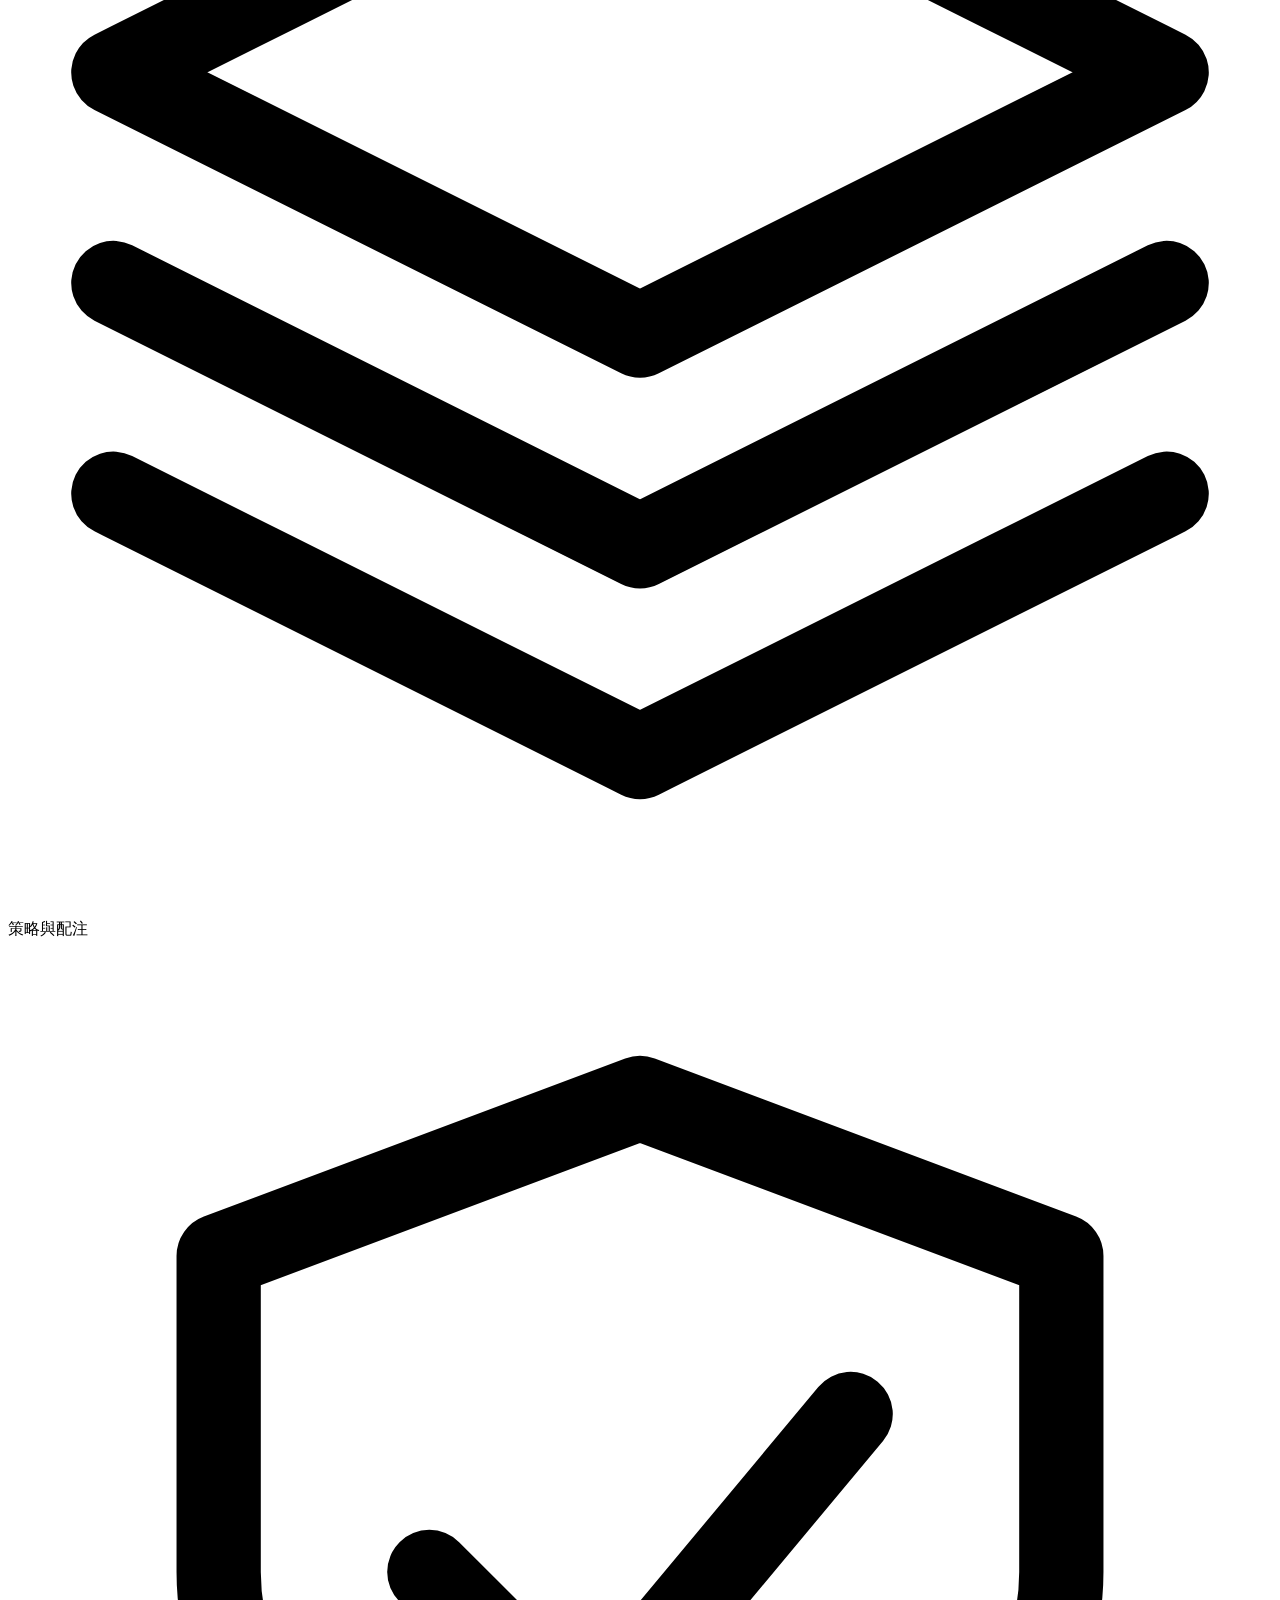
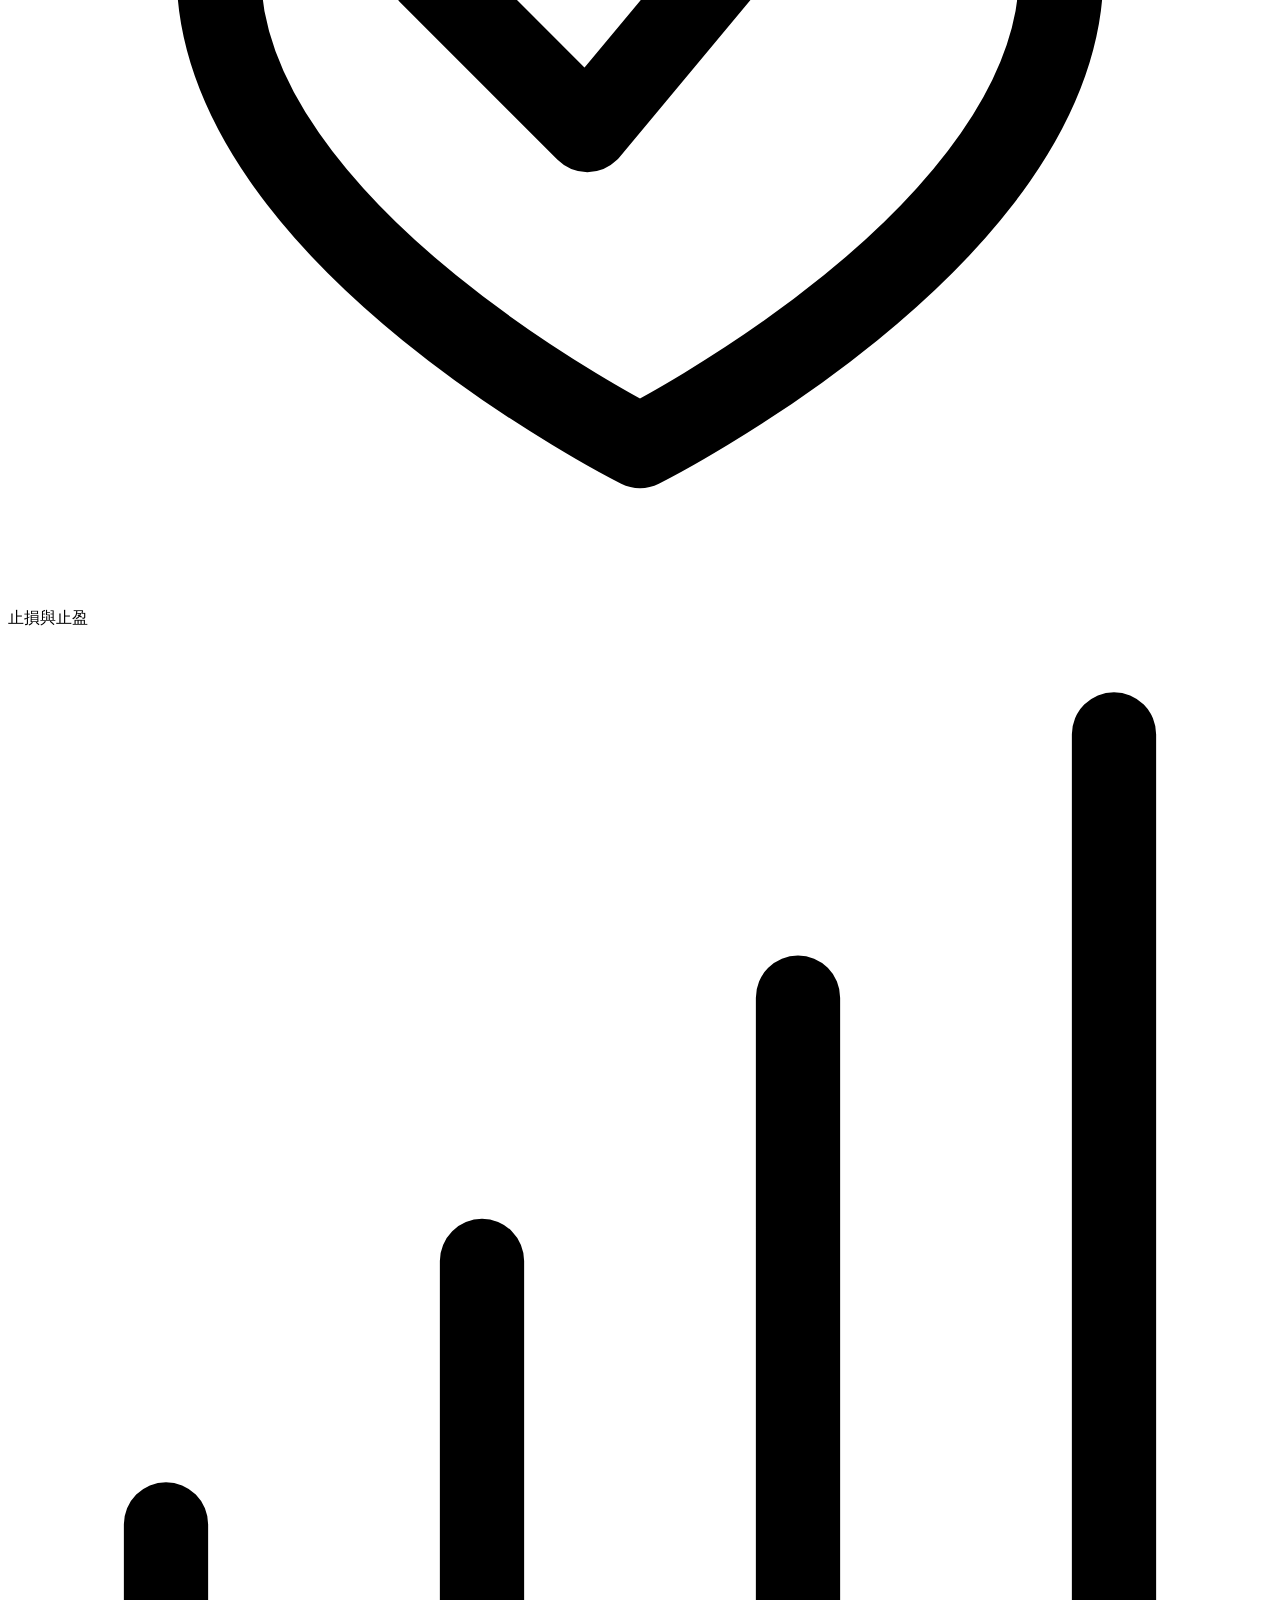
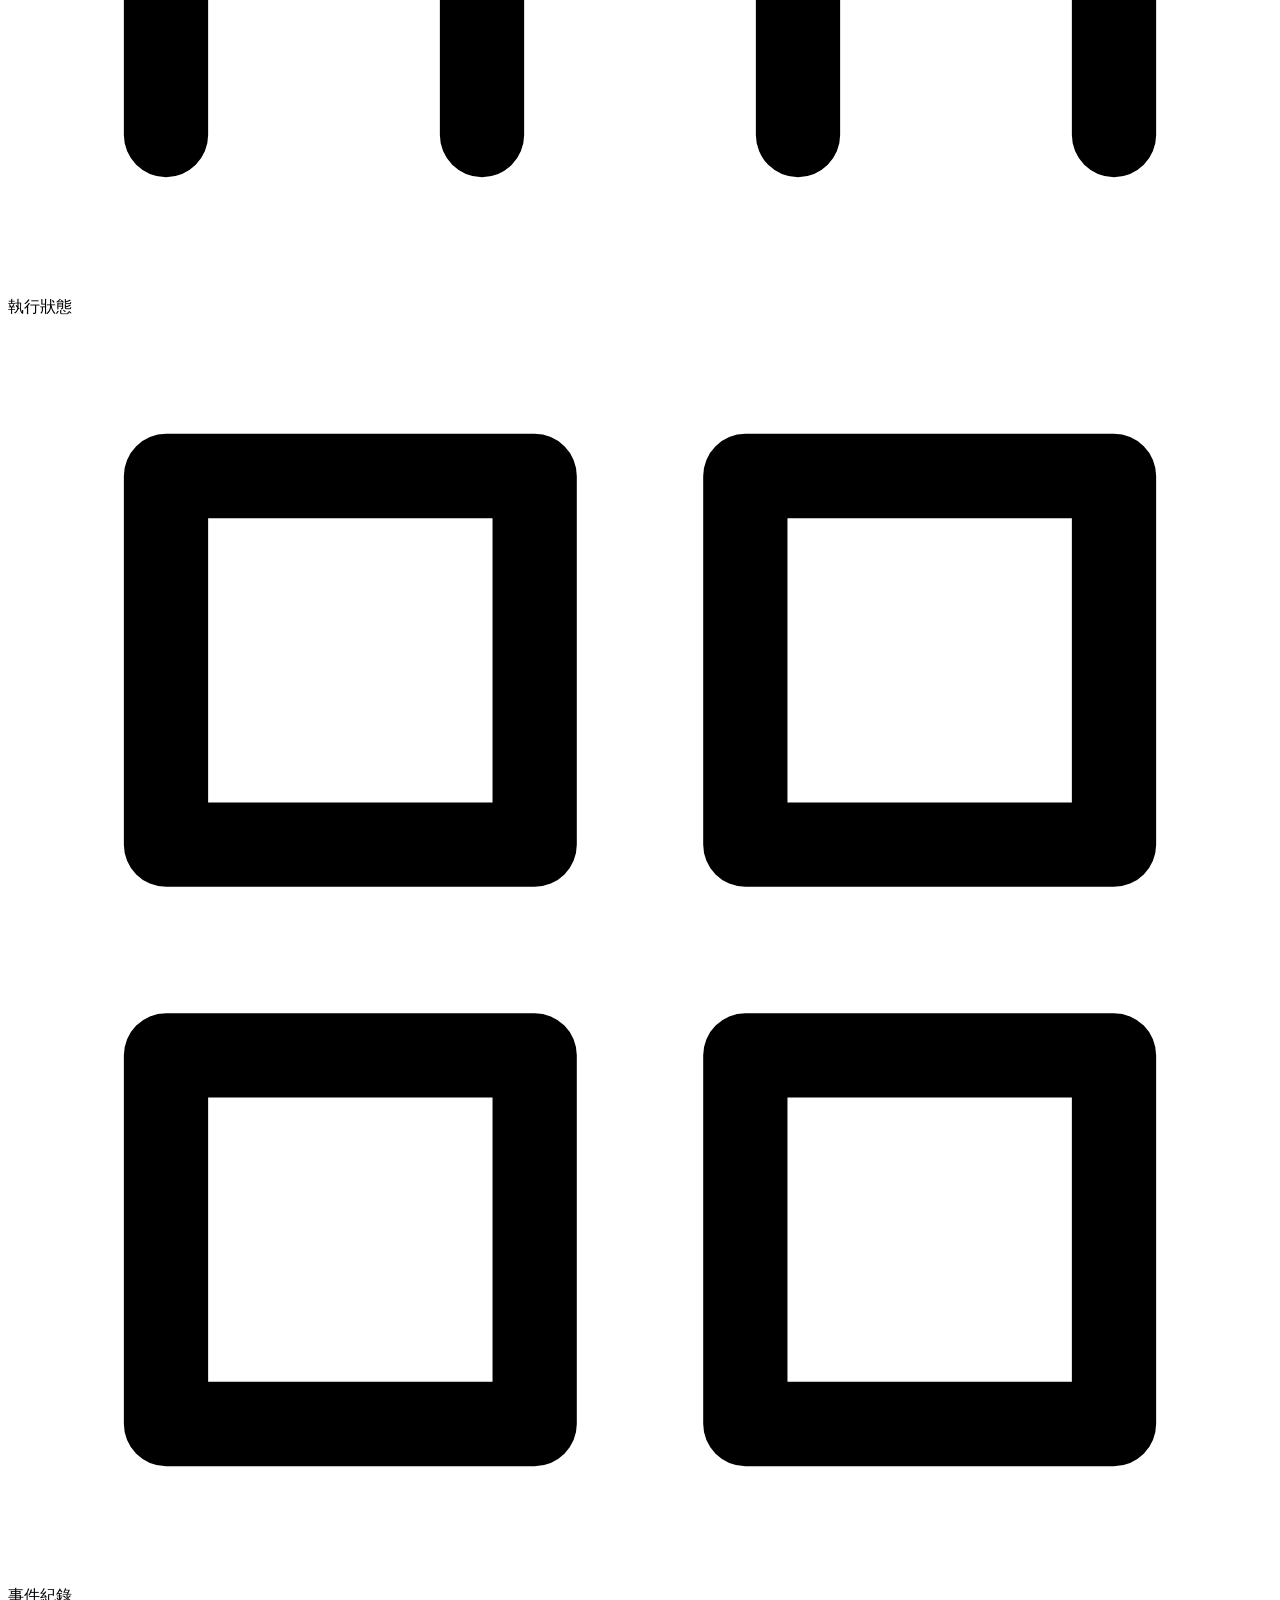
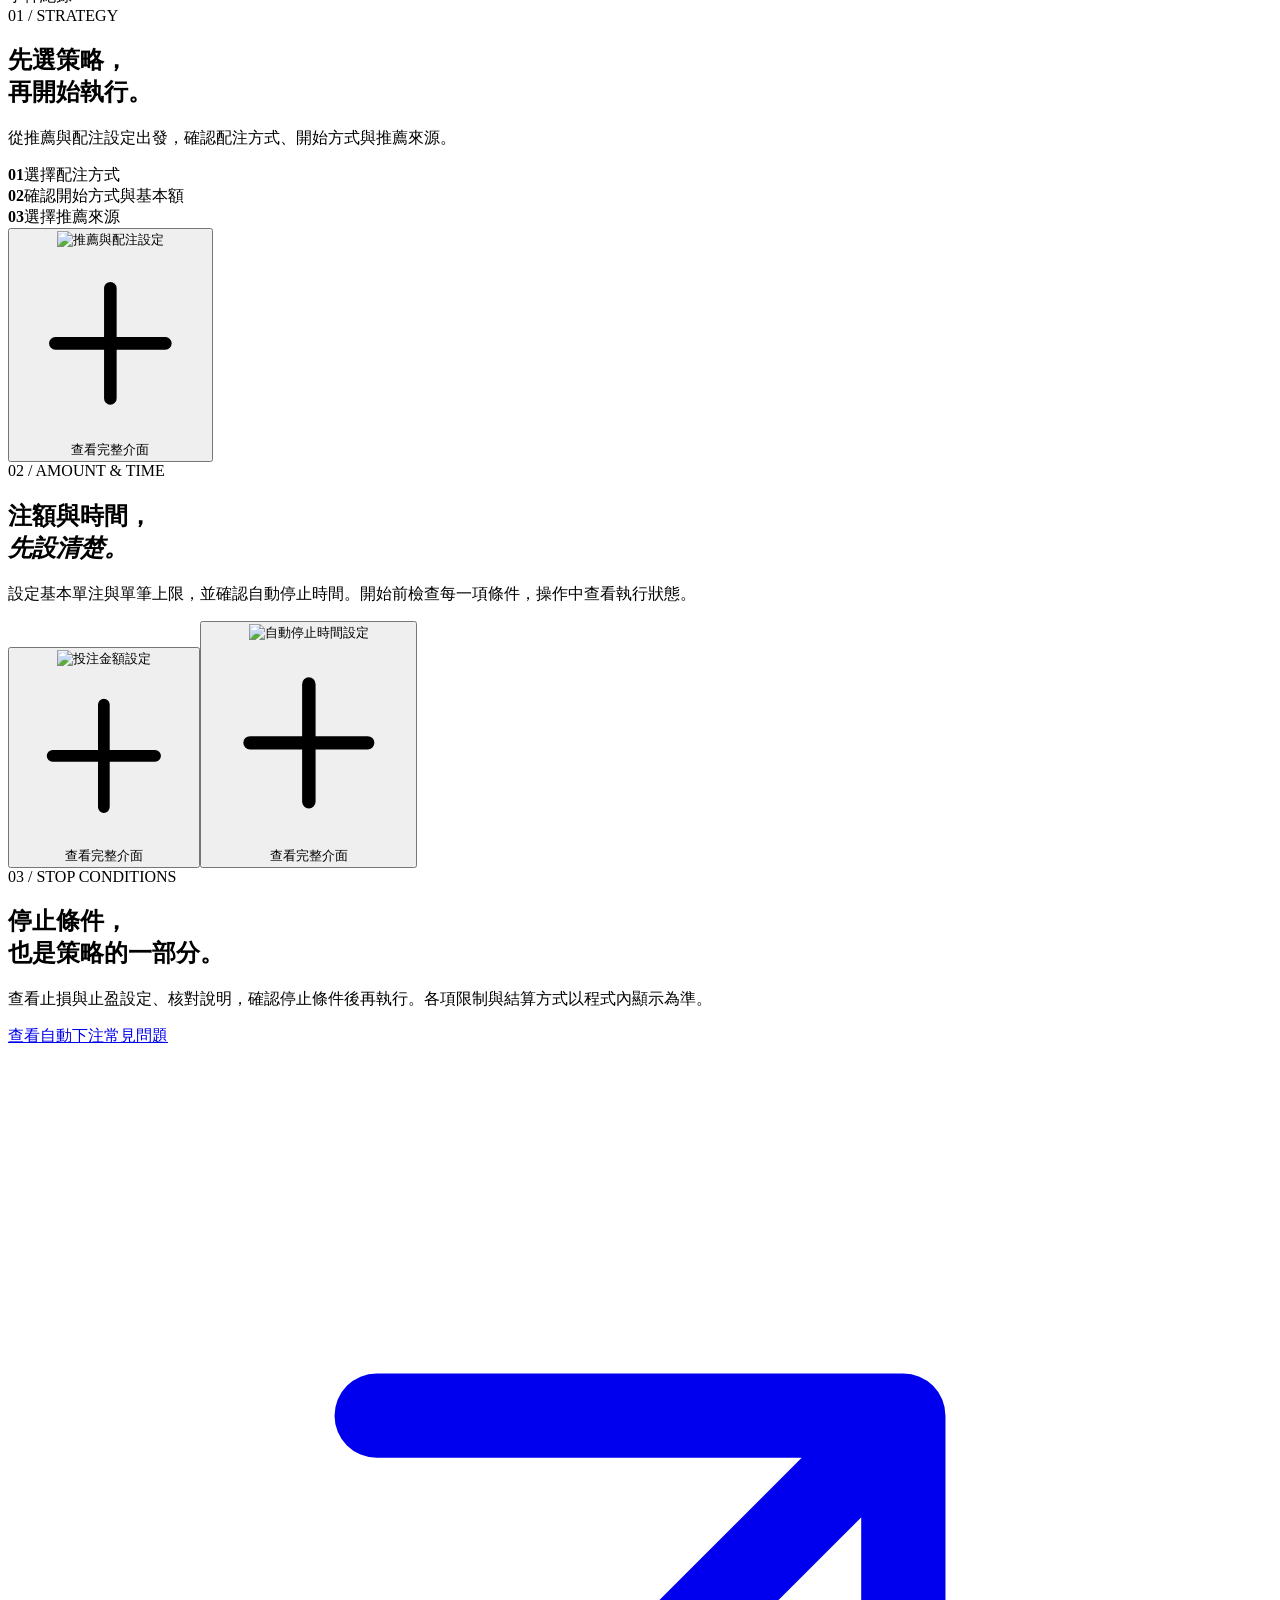
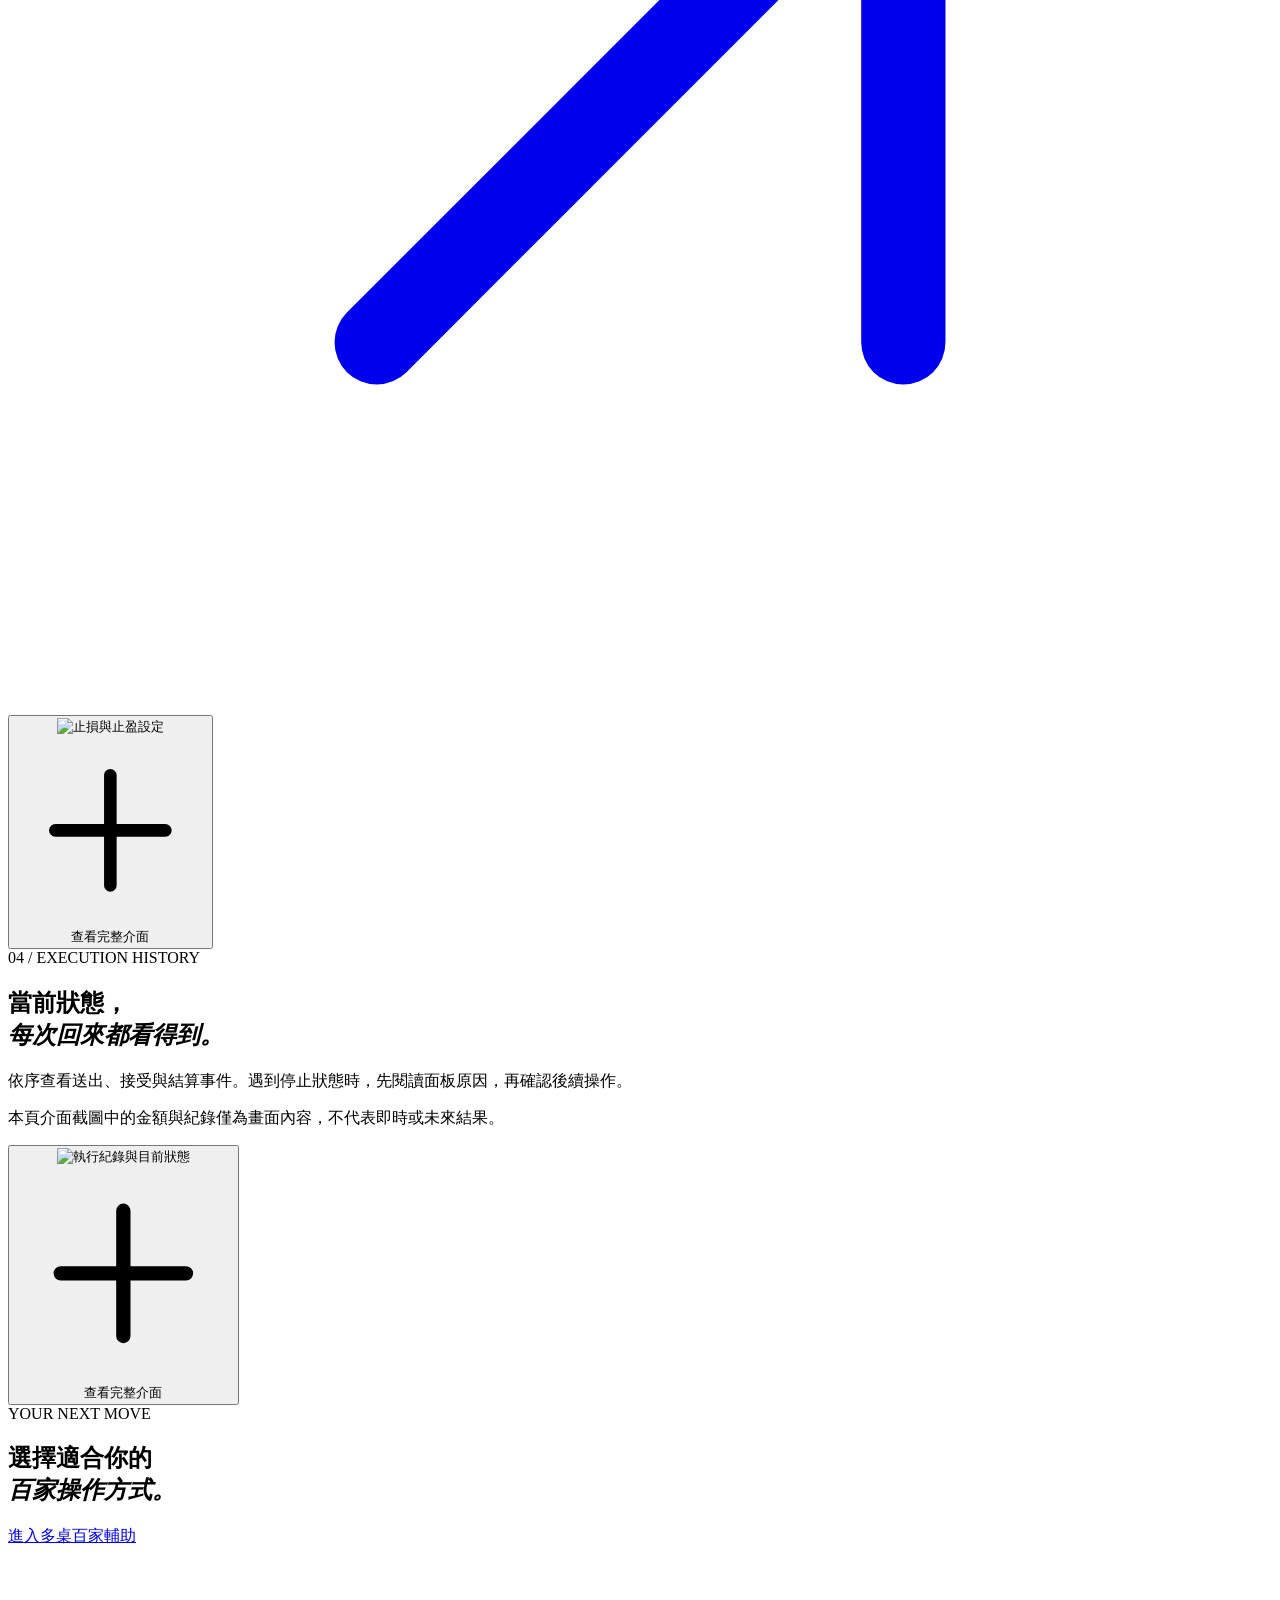
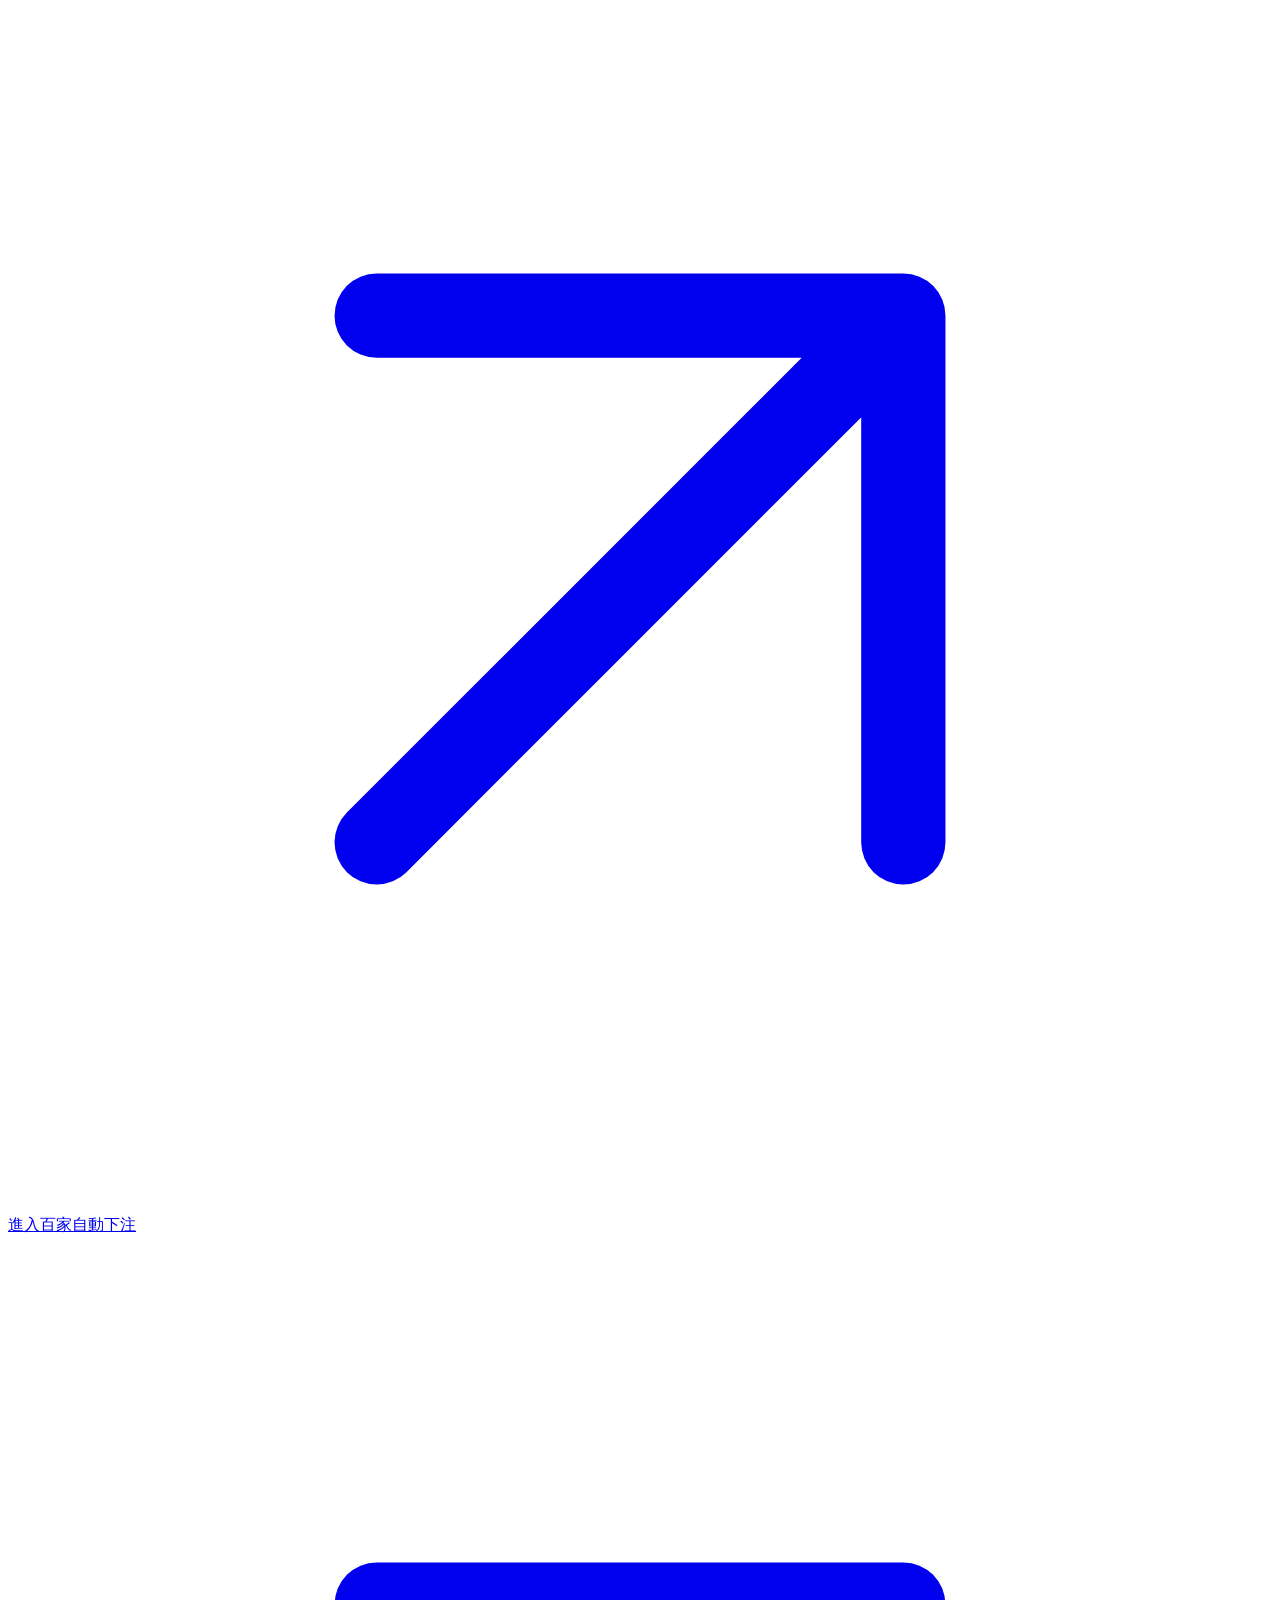
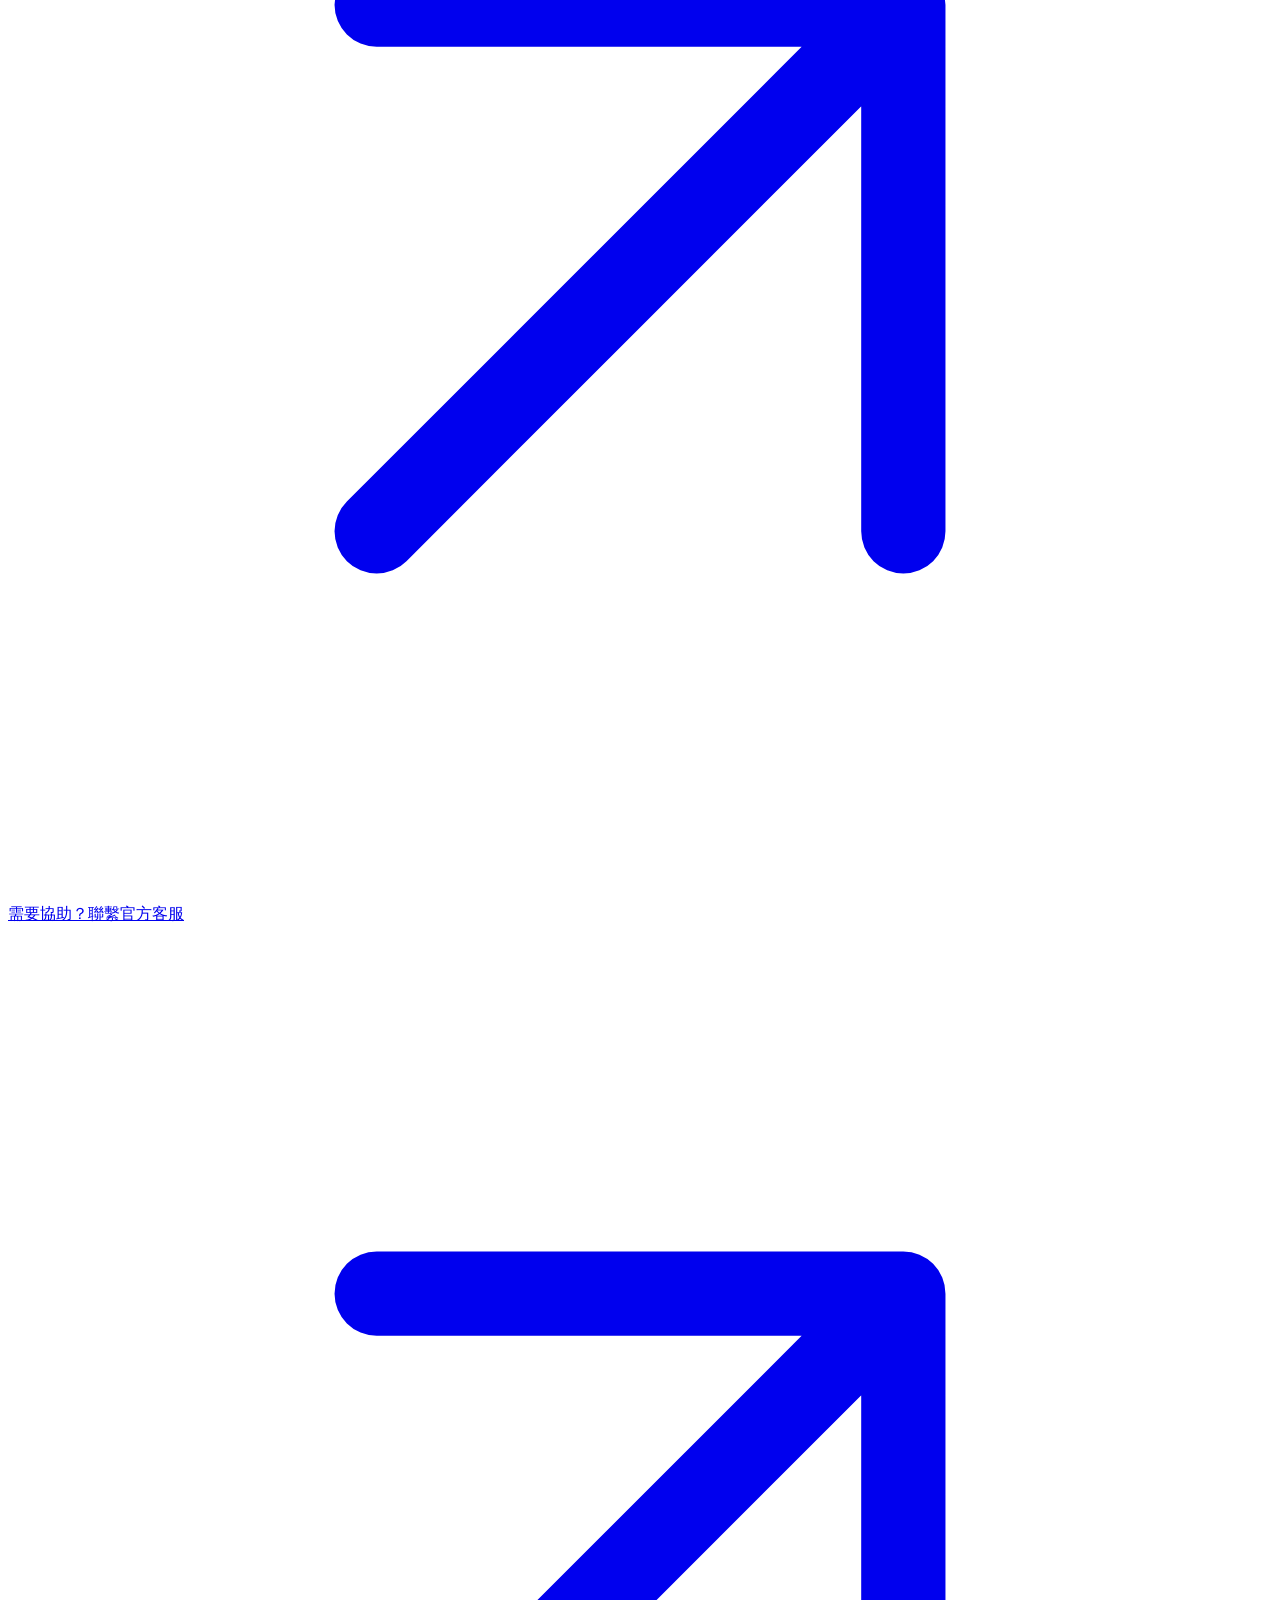
==== commit c162442d: "Add live dealer imagery to Yuce official site layout" ====
--- a/public/pages/auto.html
+++ b/public/pages/auto.html
@@ -1,4 +1,4 @@
-<!doctype html><html lang="zh-Hant"><head><meta charset="utf-8"/><meta name="viewport" content="width=device-width,initial-scale=1,viewport-fit=cover"/><meta name="theme-color" content="#09111d"/><title>百家自動下注・策略設定｜御策百家輔助</title><meta name="description" content="了解 MT AUTO 配注策略、注額、停止時間、止損止盈與執行紀錄，查看百家自動下注介面。"/><meta property="og:site_name" content="御策百家輔助"/><meta property="og:title" content="百家自動下注・策略設定｜御策百家輔助"/><meta property="og:description" content="了解 MT AUTO 配注策略、注額、停止時間、止損止盈與執行紀錄，查看百家自動下注介面。"/><meta property="og:type" content="website"/><meta property="og:url" content="https://mtassistant-oozm.onrender.com/auto"/><link rel="canonical" href="https://mtassistant-oozm.onrender.com/auto"/><link rel="icon" href="/favicon.png?v=20261101-line-cta"/><link rel="apple-touch-icon" href="/assets/baccarat-logo.png?v=20261101-line-cta"/><link rel="stylesheet" href="/site.css?v=20261101-premium-live"/><script type="application/ld+json">{"@context": "https://schema.org", "@type": "WebSite", "name": "御策百家輔助", "url": "https://mtassistant-oozm.onrender.com/"}</script><script src="/site.js?v=20261101-line-cta" defer></script></head><body class="theme-auto"><a class="skip" href="#main">跳至主要內容</a><header class="site-header" id="header"><div class="nav-wrap"><a class="brand" href="/" aria-label="御策百家輔助首頁"><img class="product-logo " src="/assets/baccarat-logo.png?v=20261101-line-cta" alt="MT MATRIX 多桌百家原版 Logo" width="180" height="180"/><span><b>御策百家輔助</b><small>YUCE · BACCARAT ASSIST</small></span></a><nav class="desktop-nav" aria-label="主要導覽"><a href="/" >首頁</a><a href="/features" >百家輔助</a><a href="/auto" aria-current=page>自動下注</a><a href="/guide" >操作教學</a><a href="/faq" >常見問題</a></nav><div class="header-actions"><a class="service-link" href="/contact">聯繫客服</a><a class="header-launch" href="https://mt-assistant-web-v3.onrender.com/">立即使用<svg viewBox="0 0 24 24" fill="none" stroke="currentColor" stroke-width="1.6" stroke-linecap="round" stroke-linejoin="round" aria-hidden="true"><path d="M7 17 17 7M7 7h10v10"/></svg></a><button type="button" class="menu-toggle" id="menuToggle" aria-label="開啟選單" aria-expanded="false" aria-controls="mobileNav"><span></span><span></span></button></div></div><nav id="mobileNav" class="mobile-nav" aria-label="手機導覽" hidden><a href="/" >首頁</a><a href="/features" >百家輔助</a><a href="/auto" aria-current=page>自動下注</a><a href="/guide" >操作教學</a><a href="/faq" >常見問題</a><a href="/contact">聯繫客服</a><div><a class="button gold" href="https://mt-assistant-web-v3.onrender.com/">進入百家輔助<svg viewBox="0 0 24 24" fill="none" stroke="currentColor" stroke-width="1.6" stroke-linecap="round" stroke-linejoin="round" aria-hidden="true"><path d="M7 17 17 7M7 7h10v10"/></svg></a><a class="button outline" href="https://autotable-o6a2.onrender.com/">進入自動下注<svg viewBox="0 0 24 24" fill="none" stroke="currentColor" stroke-width="1.6" stroke-linecap="round" stroke-linejoin="round" aria-hidden="true"><path d="M7 17 17 7M7 7h10v10"/></svg></a></div></nav></header><main id="main"><section class="product-hero auto-hero"><div class="wrap product-hero-layout"><div><div class="product-identity"><img class="product-logo " src="/assets/auto-logo.png?v=20261101-line-cta" alt="MT AUTO 自動下注原版 Logo" width="180" height="180"/><span>MT AUTO<small>AUTOMATED BACCARAT</small></span></div><span class="eyebrow"><i></i>配注・條件・執行紀錄</span><h1>設定你的節奏。<br/><em>掌握每次執行。</em></h1><p>從策略選擇到下注金額，<br/>把執行條件與紀錄清楚留在眼前。</p><div class="hero-actions"><a class="button gold" href="https://autotable-o6a2.onrender.com/">進入自動下注<svg viewBox="0 0 24 24" fill="none" stroke="currentColor" stroke-width="1.6" stroke-linecap="round" stroke-linejoin="round" aria-hidden="true"><path d="M7 17 17 7M7 7h10v10"/></svg></a><a class="button outline" href="/guide?system=auto">自動下注教學<svg viewBox="0 0 24 24" fill="none" stroke="currentColor" stroke-width="1.6" stroke-linecap="round" stroke-linejoin="round" aria-hidden="true"><path d="M7 17 17 7M7 7h10v10"/></svg></a></div></div><div class="product-hero-image"><button class="screen " type="button" data-image="/assets/interfaces/auto-running.png?v=20261101-line-cta" data-title="百家自動下注執行面板" aria-label="放大檢視百家自動下注執行面板"><img src="/assets/interfaces/auto-running.png?v=20261101-line-cta" alt="百家自動下注執行面板" width="394" height="663" loading="eager" decoding="async"/><span class="zoom"><svg viewBox="0 0 24 24" fill="none" stroke="currentColor" stroke-width="1.6" stroke-linecap="round" stroke-linejoin="round" aria-hidden="true"><path d="M12 5v14M5 12h14"/></svg> 查看完整介面</span></button><span class="product-image-note">PRODUCT INTERFACE · 點圖放大</span></div></div></section>
+<!doctype html><html lang="zh-Hant"><head><meta charset="utf-8"/><meta name="viewport" content="width=device-width,initial-scale=1,viewport-fit=cover"/><meta name="theme-color" content="#09111d"/><title>百家自動下注・策略設定｜御策百家輔助</title><meta name="description" content="了解 MT AUTO 配注策略、注額、停止時間、止損止盈與執行紀錄，查看百家自動下注介面。"/><meta property="og:site_name" content="御策百家輔助"/><meta property="og:title" content="百家自動下注・策略設定｜御策百家輔助"/><meta property="og:description" content="了解 MT AUTO 配注策略、注額、停止時間、止損止盈與執行紀錄，查看百家自動下注介面。"/><meta property="og:type" content="website"/><meta property="og:url" content="https://mtassistant-oozm.onrender.com/auto"/><link rel="canonical" href="https://mtassistant-oozm.onrender.com/auto"/><link rel="icon" href="/favicon.png?v=20261101-line-cta"/><link rel="apple-touch-icon" href="/assets/baccarat-logo.png?v=20261101-line-cta"/><link rel="stylesheet" href="/site.css?v=20261101-dealers"/><script type="application/ld+json">{"@context": "https://schema.org", "@type": "WebSite", "name": "御策百家輔助", "url": "https://mtassistant-oozm.onrender.com/"}</script><script src="/site.js?v=20261101-line-cta" defer></script></head><body class="theme-auto"><a class="skip" href="#main">跳至主要內容</a><header class="site-header" id="header"><div class="nav-wrap"><a class="brand" href="/" aria-label="御策百家輔助首頁"><img class="product-logo " src="/assets/baccarat-logo.png?v=20261101-line-cta" alt="MT MATRIX 多桌百家原版 Logo" width="180" height="180"/><span><b>御策百家輔助</b><small>YUCE · BACCARAT ASSIST</small></span></a><nav class="desktop-nav" aria-label="主要導覽"><a href="/" >首頁</a><a href="/features" >百家輔助</a><a href="/auto" aria-current=page>自動下注</a><a href="/guide" >操作教學</a><a href="/faq" >常見問題</a></nav><div class="header-actions"><a class="service-link" href="/contact">聯繫客服</a><a class="header-launch" href="https://mt-assistant-web-v3.onrender.com/">立即使用<svg viewBox="0 0 24 24" fill="none" stroke="currentColor" stroke-width="1.6" stroke-linecap="round" stroke-linejoin="round" aria-hidden="true"><path d="M7 17 17 7M7 7h10v10"/></svg></a><button type="button" class="menu-toggle" id="menuToggle" aria-label="開啟選單" aria-expanded="false" aria-controls="mobileNav"><span></span><span></span></button></div></div><nav id="mobileNav" class="mobile-nav" aria-label="手機導覽" hidden><a href="/" >首頁</a><a href="/features" >百家輔助</a><a href="/auto" aria-current=page>自動下注</a><a href="/guide" >操作教學</a><a href="/faq" >常見問題</a><a href="/contact">聯繫客服</a><div><a class="button gold" href="https://mt-assistant-web-v3.onrender.com/">進入百家輔助<svg viewBox="0 0 24 24" fill="none" stroke="currentColor" stroke-width="1.6" stroke-linecap="round" stroke-linejoin="round" aria-hidden="true"><path d="M7 17 17 7M7 7h10v10"/></svg></a><a class="button outline" href="https://autotable-o6a2.onrender.com/">進入自動下注<svg viewBox="0 0 24 24" fill="none" stroke="currentColor" stroke-width="1.6" stroke-linecap="round" stroke-linejoin="round" aria-hidden="true"><path d="M7 17 17 7M7 7h10v10"/></svg></a></div></nav></header><main id="main"><div class="page-photo-accent" aria-hidden="true"><img src="https://gameplus3.icu/assets/live1.webp" loading="lazy" alt=""></div><section class="product-hero auto-hero"><div class="wrap product-hero-layout"><div><div class="product-identity"><img class="product-logo " src="/assets/auto-logo.png?v=20261101-line-cta" alt="MT AUTO 自動下注原版 Logo" width="180" height="180"/><span>MT AUTO<small>AUTOMATED BACCARAT</small></span></div><span class="eyebrow"><i></i>配注・條件・執行紀錄</span><h1>設定你的節奏。<br/><em>掌握每次執行。</em></h1><p>從策略選擇到下注金額，<br/>把執行條件與紀錄清楚留在眼前。</p><div class="hero-actions"><a class="button gold" href="https://autotable-o6a2.onrender.com/">進入自動下注<svg viewBox="0 0 24 24" fill="none" stroke="currentColor" stroke-width="1.6" stroke-linecap="round" stroke-linejoin="round" aria-hidden="true"><path d="M7 17 17 7M7 7h10v10"/></svg></a><a class="button outline" href="/guide?system=auto">自動下注教學<svg viewBox="0 0 24 24" fill="none" stroke="currentColor" stroke-width="1.6" stroke-linecap="round" stroke-linejoin="round" aria-hidden="true"><path d="M7 17 17 7M7 7h10v10"/></svg></a></div></div><div class="product-hero-image"><button class="screen " type="button" data-image="/assets/interfaces/auto-running.png?v=20261101-line-cta" data-title="百家自動下注執行面板" aria-label="放大檢視百家自動下注執行面板"><img src="/assets/interfaces/auto-running.png?v=20261101-line-cta" alt="百家自動下注執行面板" width="394" height="663" loading="eager" decoding="async"/><span class="zoom"><svg viewBox="0 0 24 24" fill="none" stroke="currentColor" stroke-width="1.6" stroke-linecap="round" stroke-linejoin="round" aria-hidden="true"><path d="M12 5v14M5 12h14"/></svg> 查看完整介面</span></button><span class="product-image-note">PRODUCT INTERFACE · 點圖放大</span></div></div></section>
 <div class="auto-traits"><div class="wrap"><span><svg viewBox="0 0 24 24" fill="none" stroke="currentColor" stroke-width="1.6" stroke-linecap="round" stroke-linejoin="round" aria-hidden="true"><path d="m12 3 10 5-10 5L2 8l10-5Zm-10 9 10 5 10-5M2 16l10 5 10-5"/></svg>策略與配注</span><span><svg viewBox="0 0 24 24" fill="none" stroke="currentColor" stroke-width="1.6" stroke-linecap="round" stroke-linejoin="round" aria-hidden="true"><path d="m12 3 8 3v6c0 5-8 9-8 9s-8-4-8-9V6l8-3Zm-4 9 3 3 5-6"/></svg>止損與止盈</span><span><svg viewBox="0 0 24 24" fill="none" stroke="currentColor" stroke-width="1.6" stroke-linecap="round" stroke-linejoin="round" aria-hidden="true"><path d="M3 17v4M9 12v9M15 7v14M21 2v19"/></svg>執行狀態</span><span><svg viewBox="0 0 24 24" fill="none" stroke="currentColor" stroke-width="1.6" stroke-linecap="round" stroke-linejoin="round" aria-hidden="true"><path d="M3 3h7v7H3zM14 3h7v7h-7zM3 14h7v7H3zM14 14h7v7h-7z"/></svg>事件紀錄</span></div></div>
 <section class="story-section paper"><div class="wrap story-layout"><div class="story-copy"><span class="eyebrow"><i></i>01 / STRATEGY</span><h2>先選策略，<br/>再開始執行。</h2><p>從推薦與配注設定出發，確認配注方式、開始方式與推薦來源。</p><div class="numbered-notes"><div><b>01</b><span>選擇配注方式</span></div><div><b>02</b><span>確認開始方式與基本額</span></div><div><b>03</b><span>選擇推薦來源</span></div></div></div><div class="story-image portrait-setting"><button class="screen " type="button" data-image="/assets/interfaces/auto-strategy.png?v=20261101-line-cta" data-title="推薦與配注設定" aria-label="放大檢視推薦與配注設定"><img src="/assets/interfaces/auto-strategy.png?v=20261101-line-cta" alt="推薦與配注設定" width="500" height="567" loading="lazy" decoding="async"/><span class="zoom"><svg viewBox="0 0 24 24" fill="none" stroke="currentColor" stroke-width="1.6" stroke-linecap="round" stroke-linejoin="round" aria-hidden="true"><path d="M12 5v14M5 12h14"/></svg> 查看完整介面</span></button></div></div></section>
 <section class="story-section amount-section"><div class="wrap story-layout reverse"><div class="story-copy"><span class="eyebrow"><i></i>02 / AMOUNT & TIME</span><h2>注額與時間，<br/><em>先設清楚。</em></h2><p>設定基本單注與單筆上限，並確認自動停止時間。開始前檢查每一項條件，操作中查看執行狀態。</p></div><div class="setting-stack"><button class="screen " type="button" data-image="/assets/interfaces/auto-amount.png?v=20261101-line-cta" data-title="投注金額設定" aria-label="放大檢視投注金額設定"><img src="/assets/interfaces/auto-amount.png?v=20261101-line-cta" alt="投注金額設定" width="500" height="239" loading="lazy" decoding="async"/><span class="zoom"><svg viewBox="0 0 24 24" fill="none" stroke="currentColor" stroke-width="1.6" stroke-linecap="round" stroke-linejoin="round" aria-hidden="true"><path d="M12 5v14M5 12h14"/></svg> 查看完整介面</span></button><button class="screen " type="button" data-image="/assets/interfaces/auto-timer.png?v=20261101-line-cta" data-title="自動停止時間設定" aria-label="放大檢視自動停止時間設定"><img src="/assets/interfaces/auto-timer.png?v=20261101-line-cta" alt="自動停止時間設定" width="532" height="301" loading="lazy" decoding="async"/><span class="zoom"><svg viewBox="0 0 24 24" fill="none" stroke="currentColor" stroke-width="1.6" stroke-linecap="round" stroke-linejoin="round" aria-hidden="true"><path d="M12 5v14M5 12h14"/></svg> 查看完整介面</span></button></div></div></section>
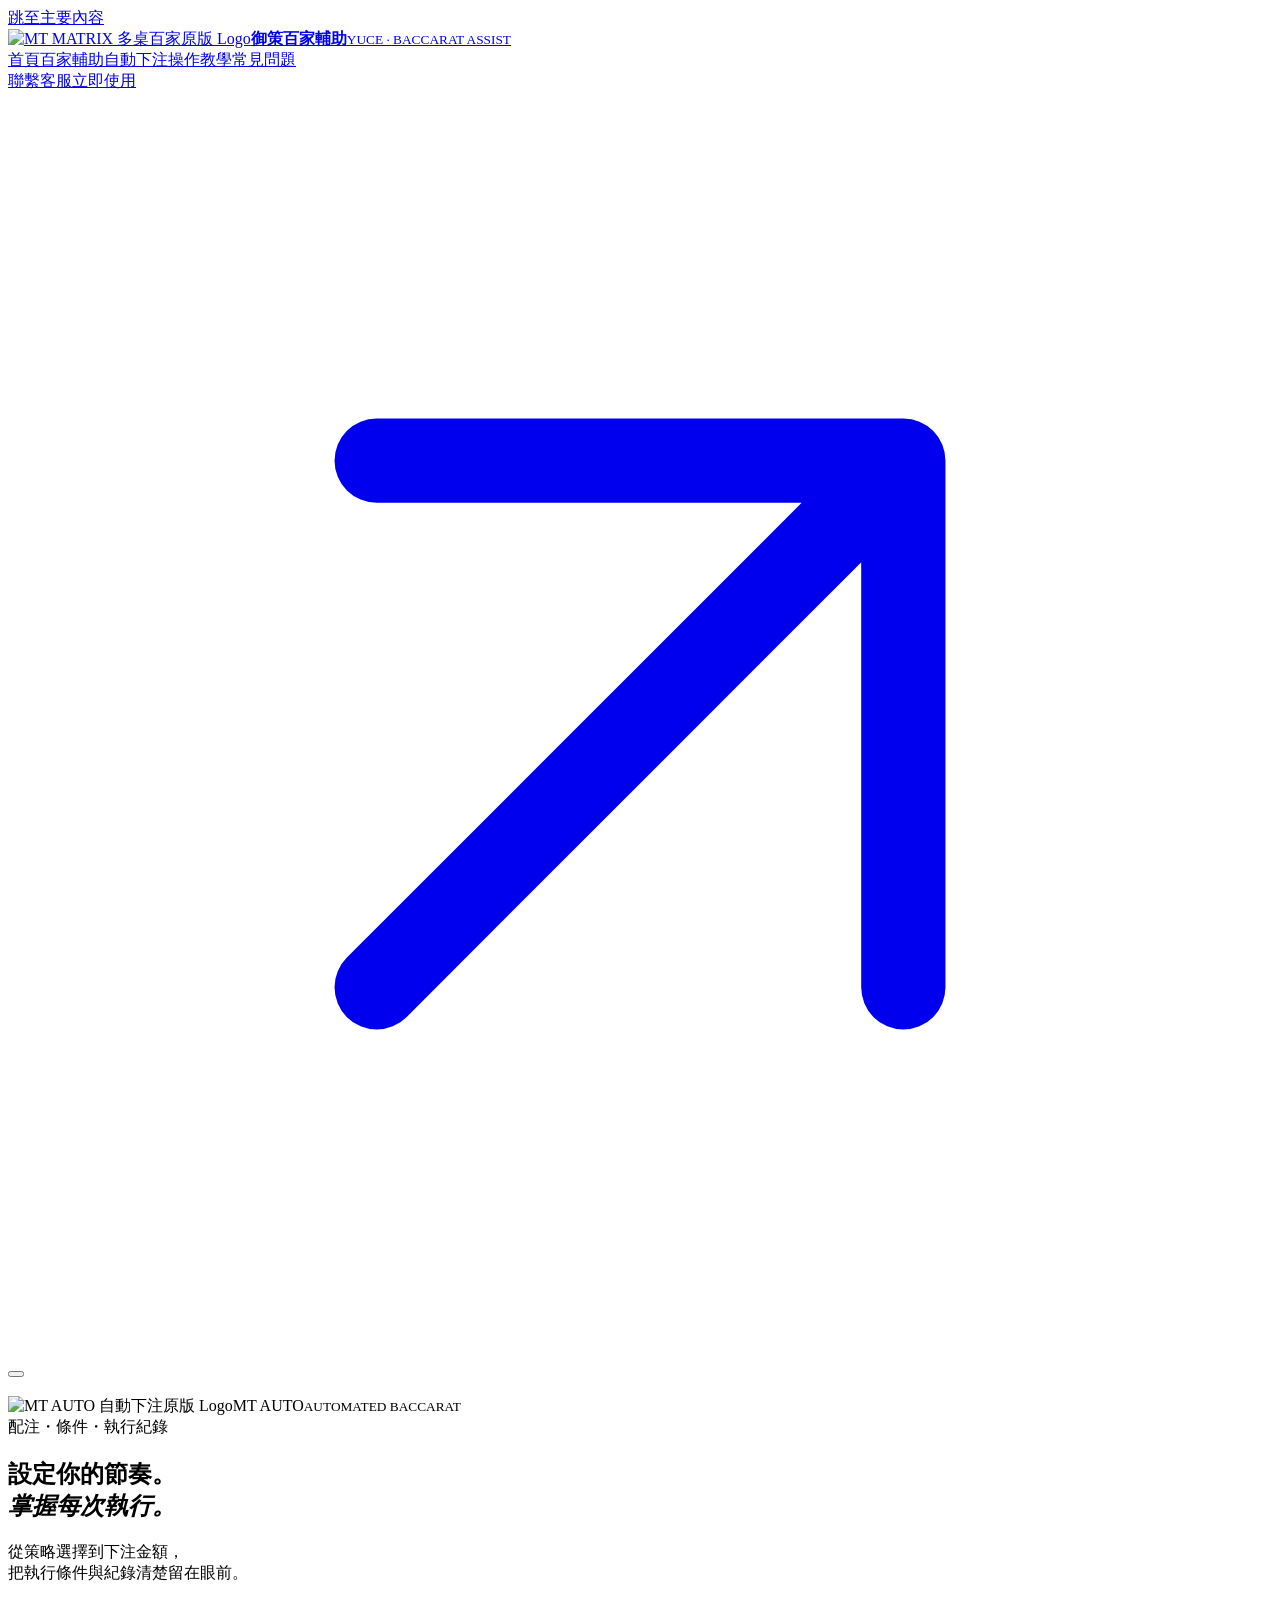
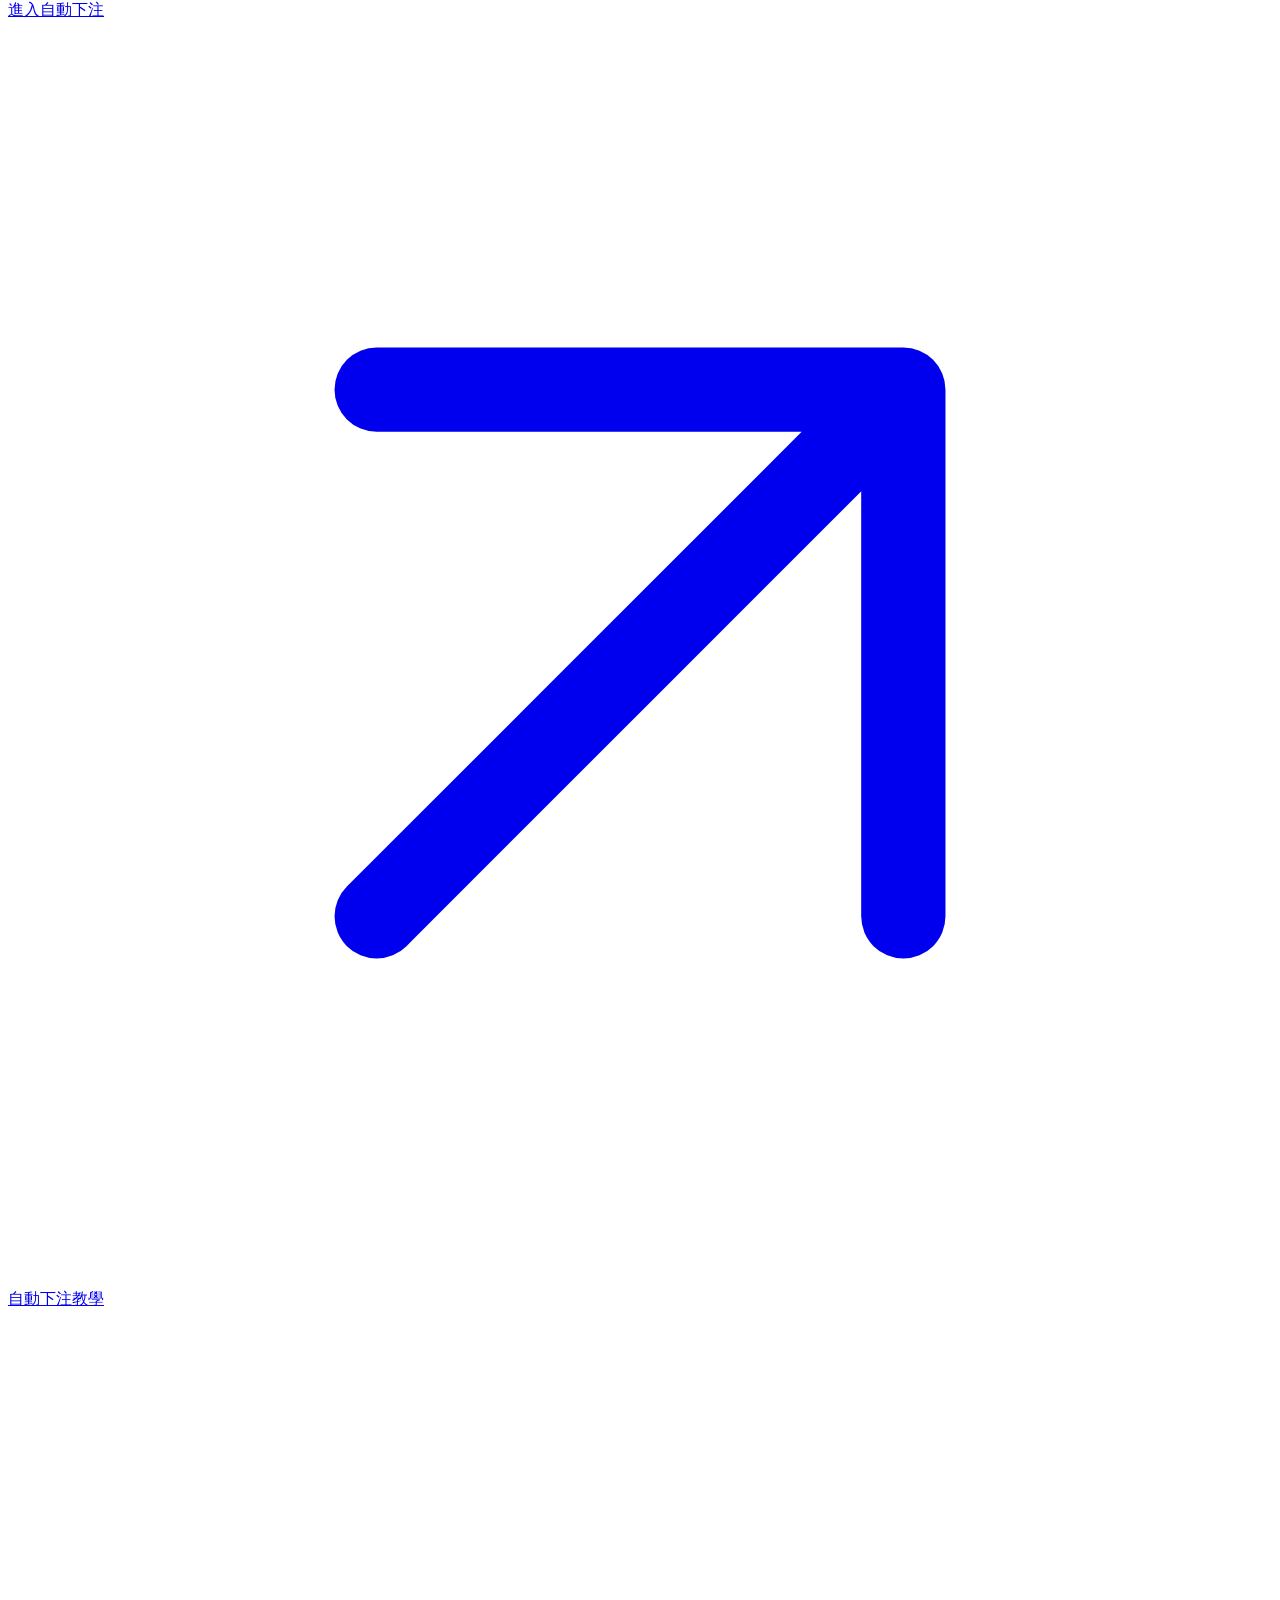
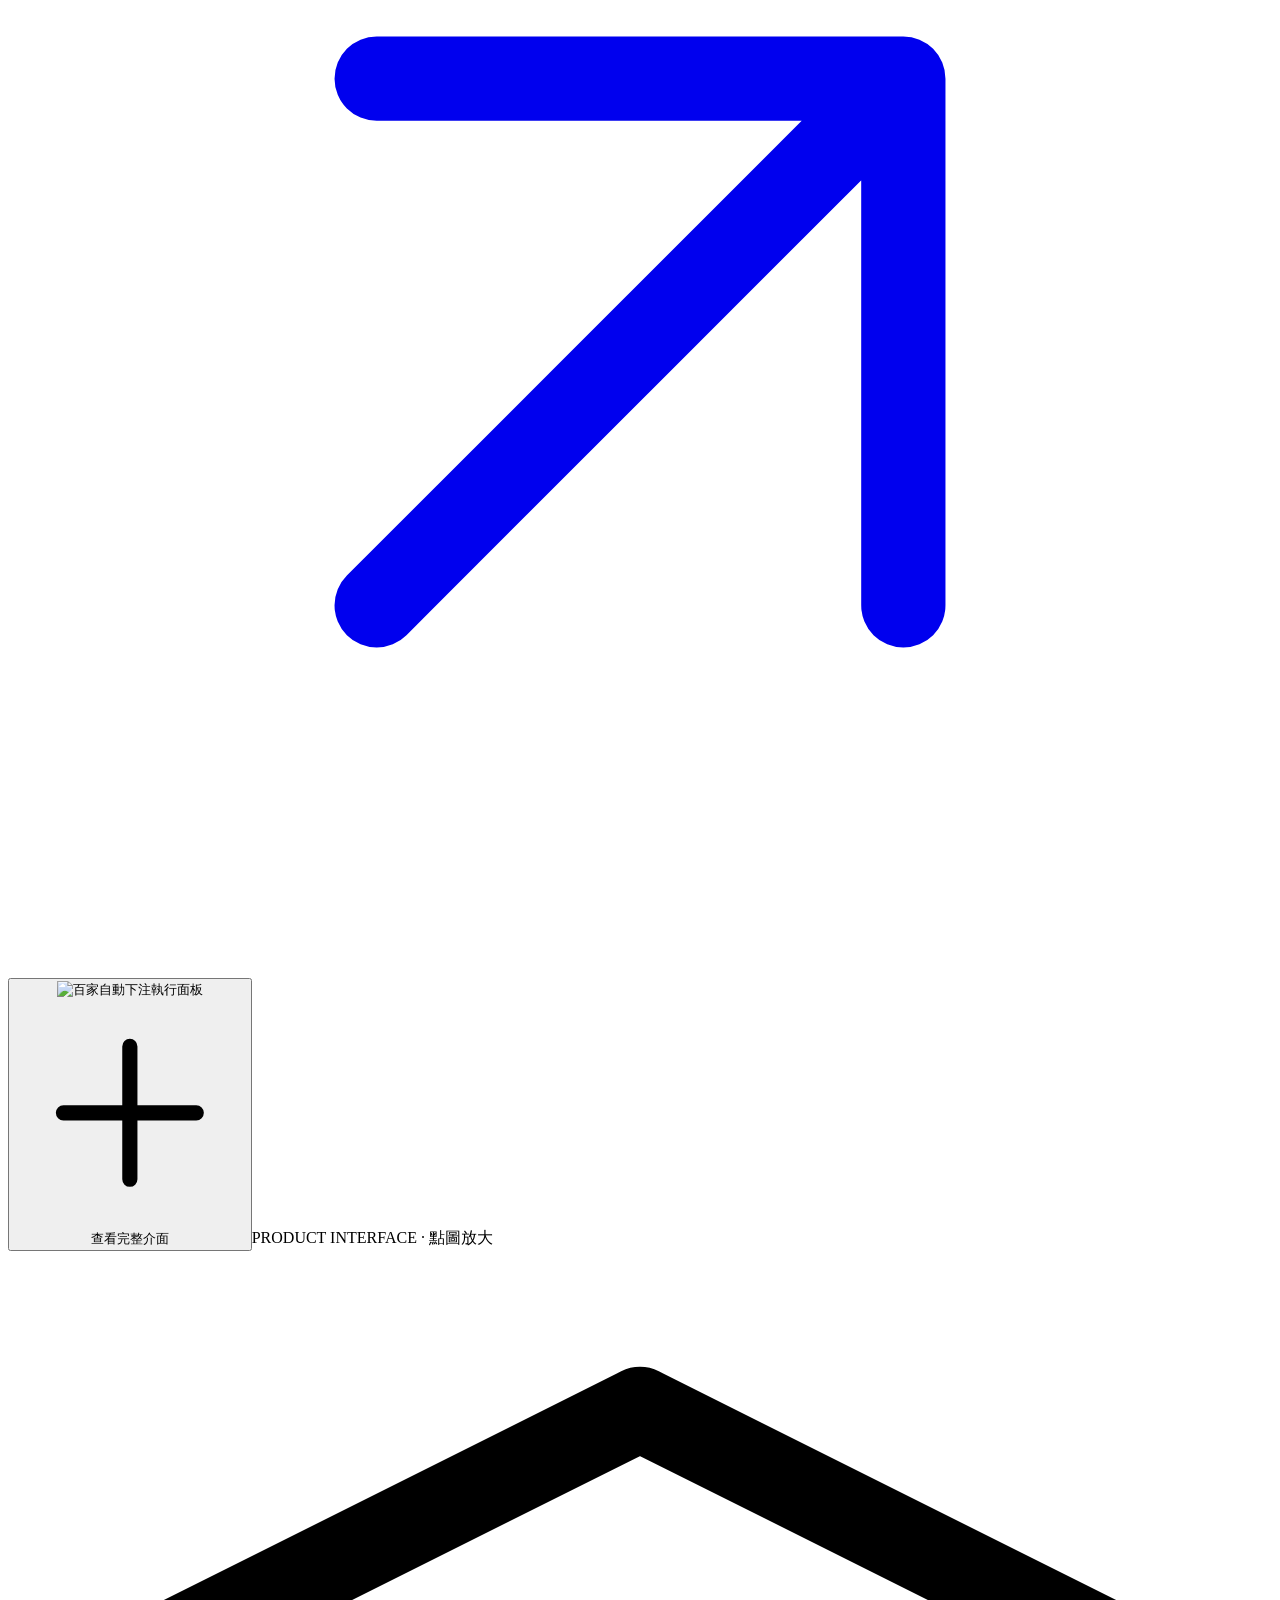
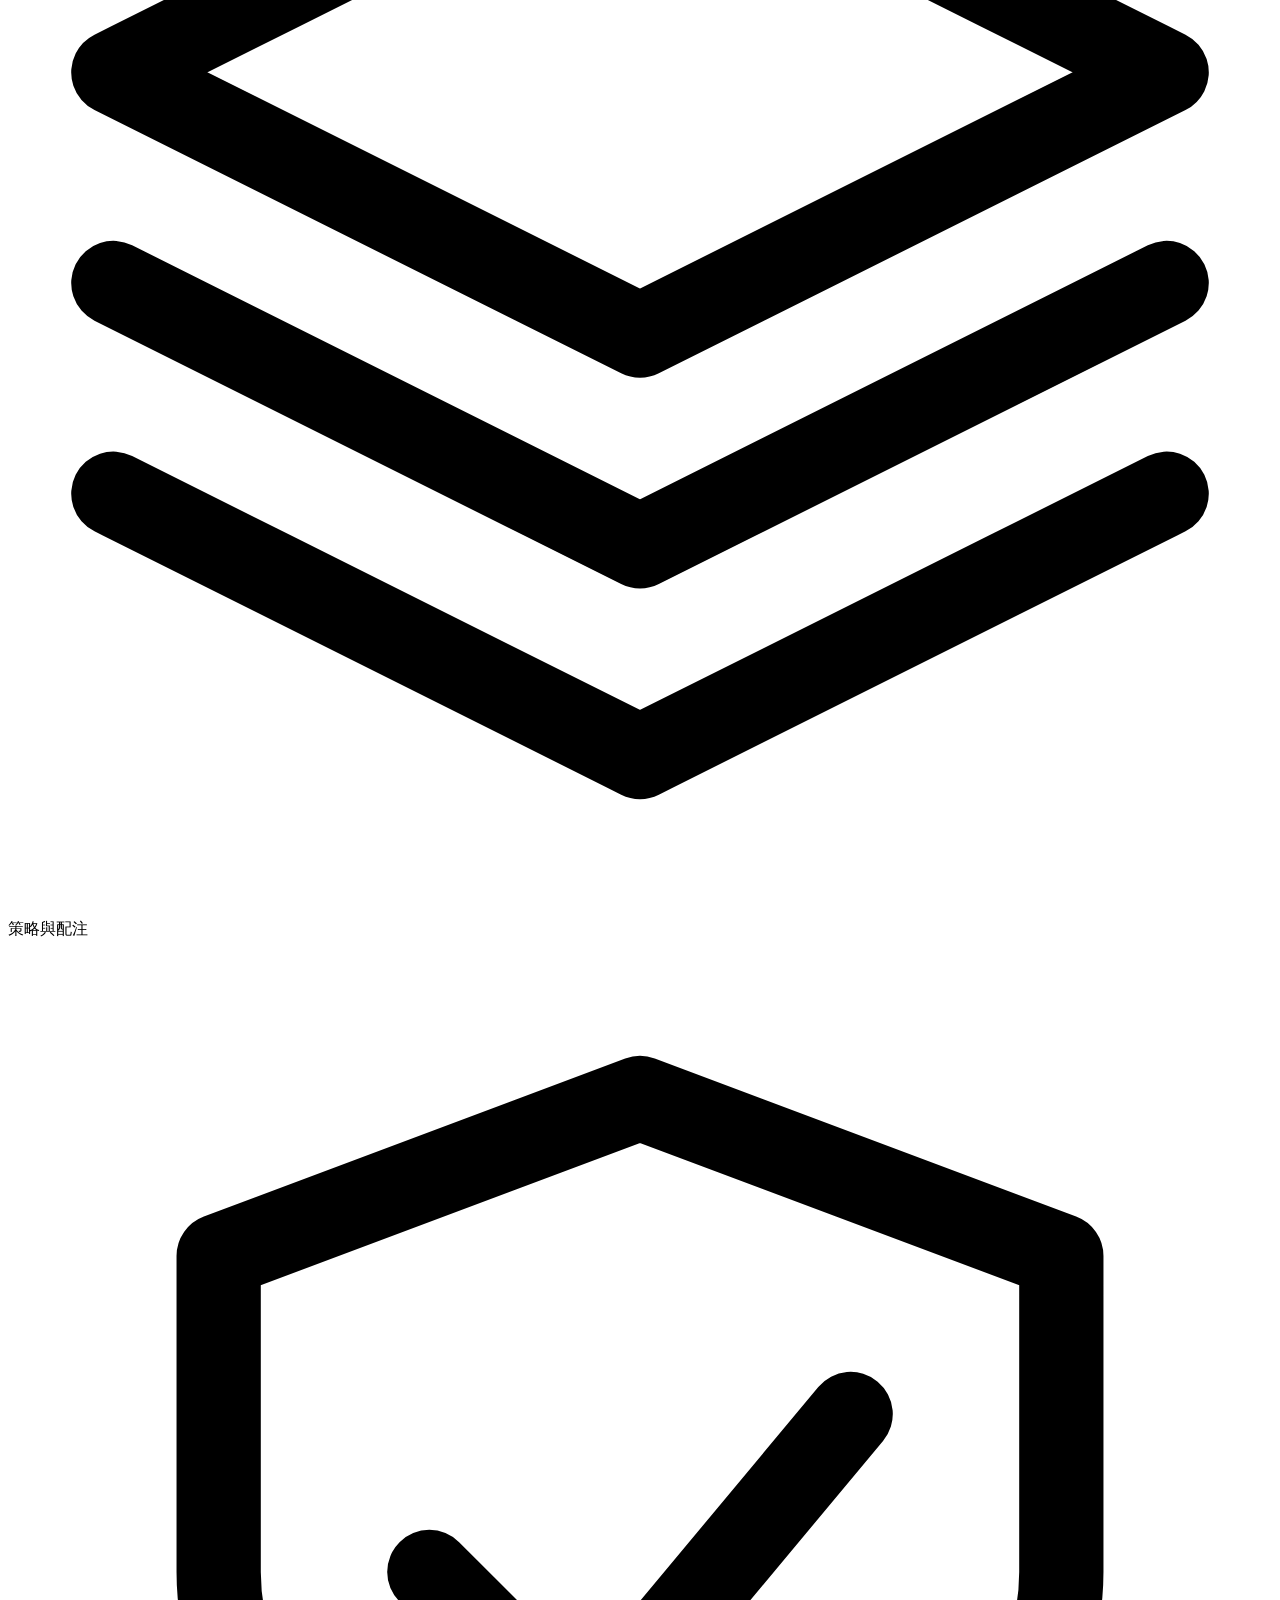
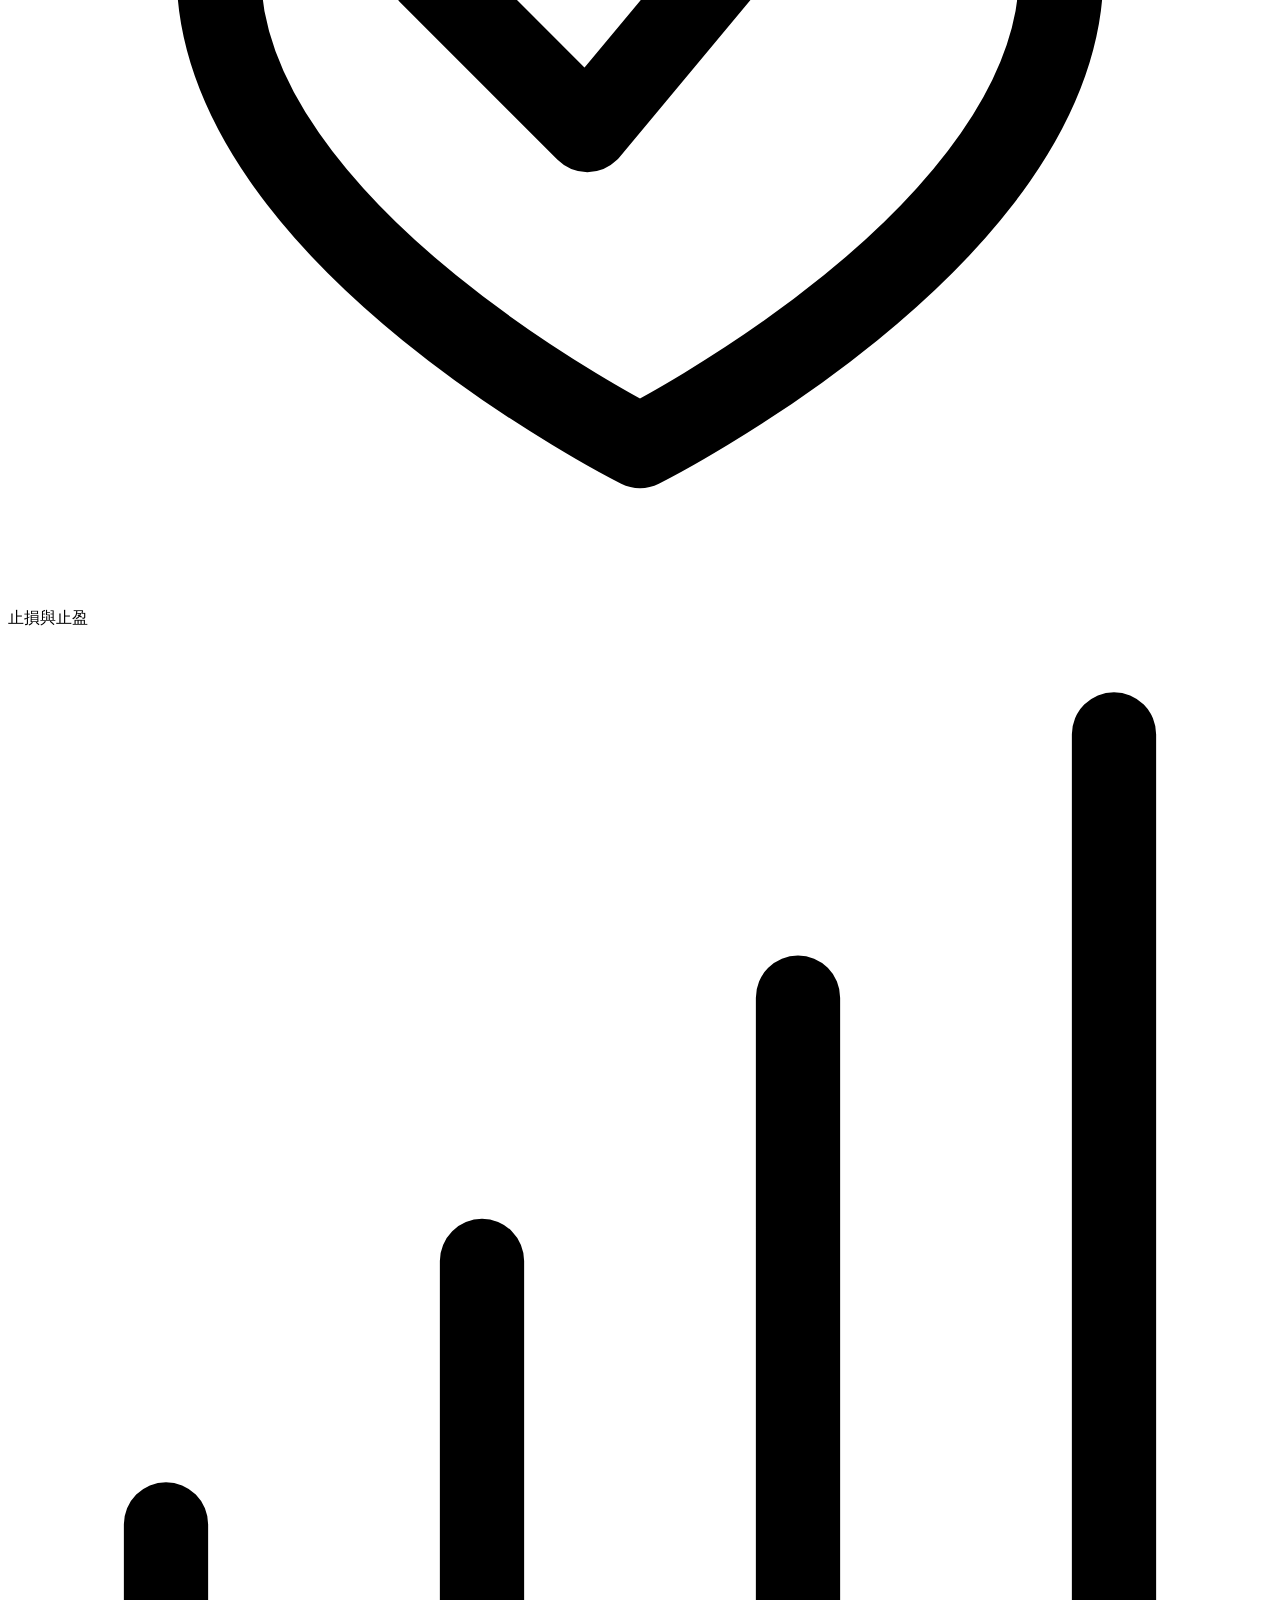
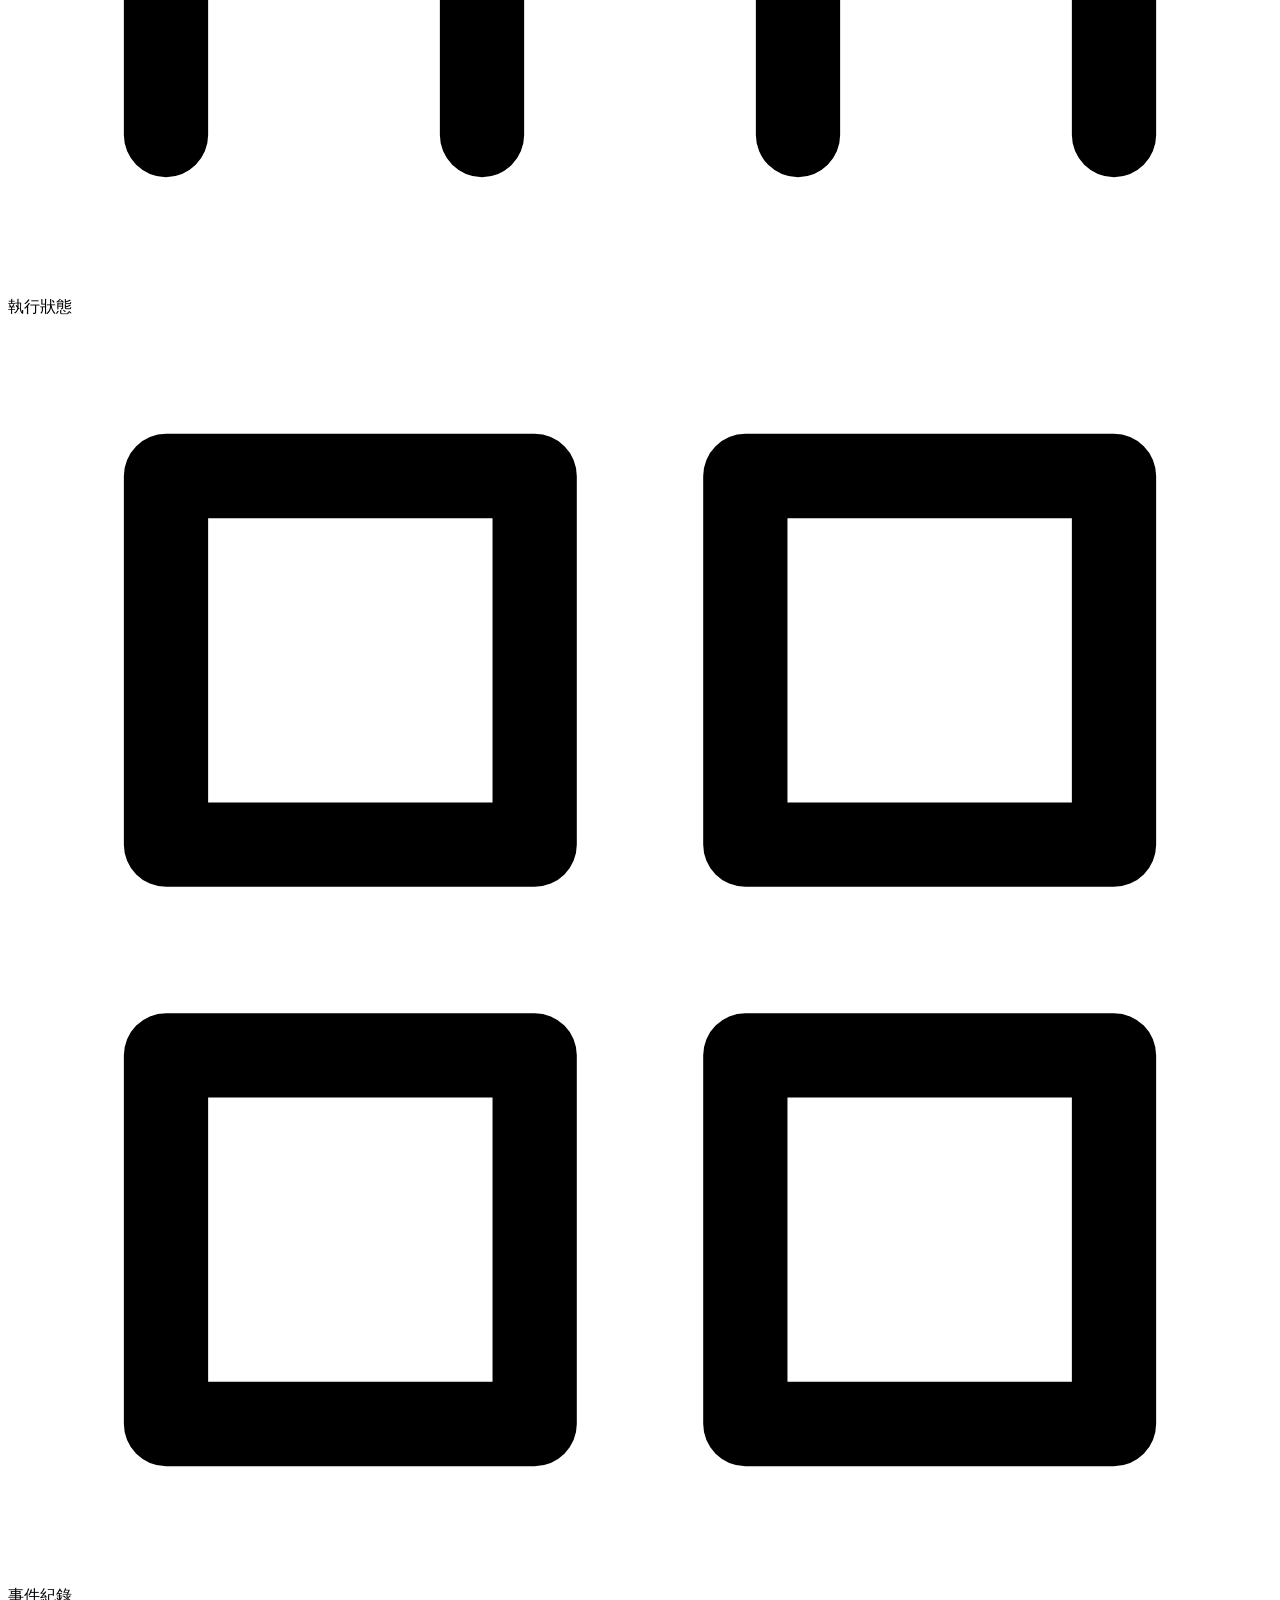
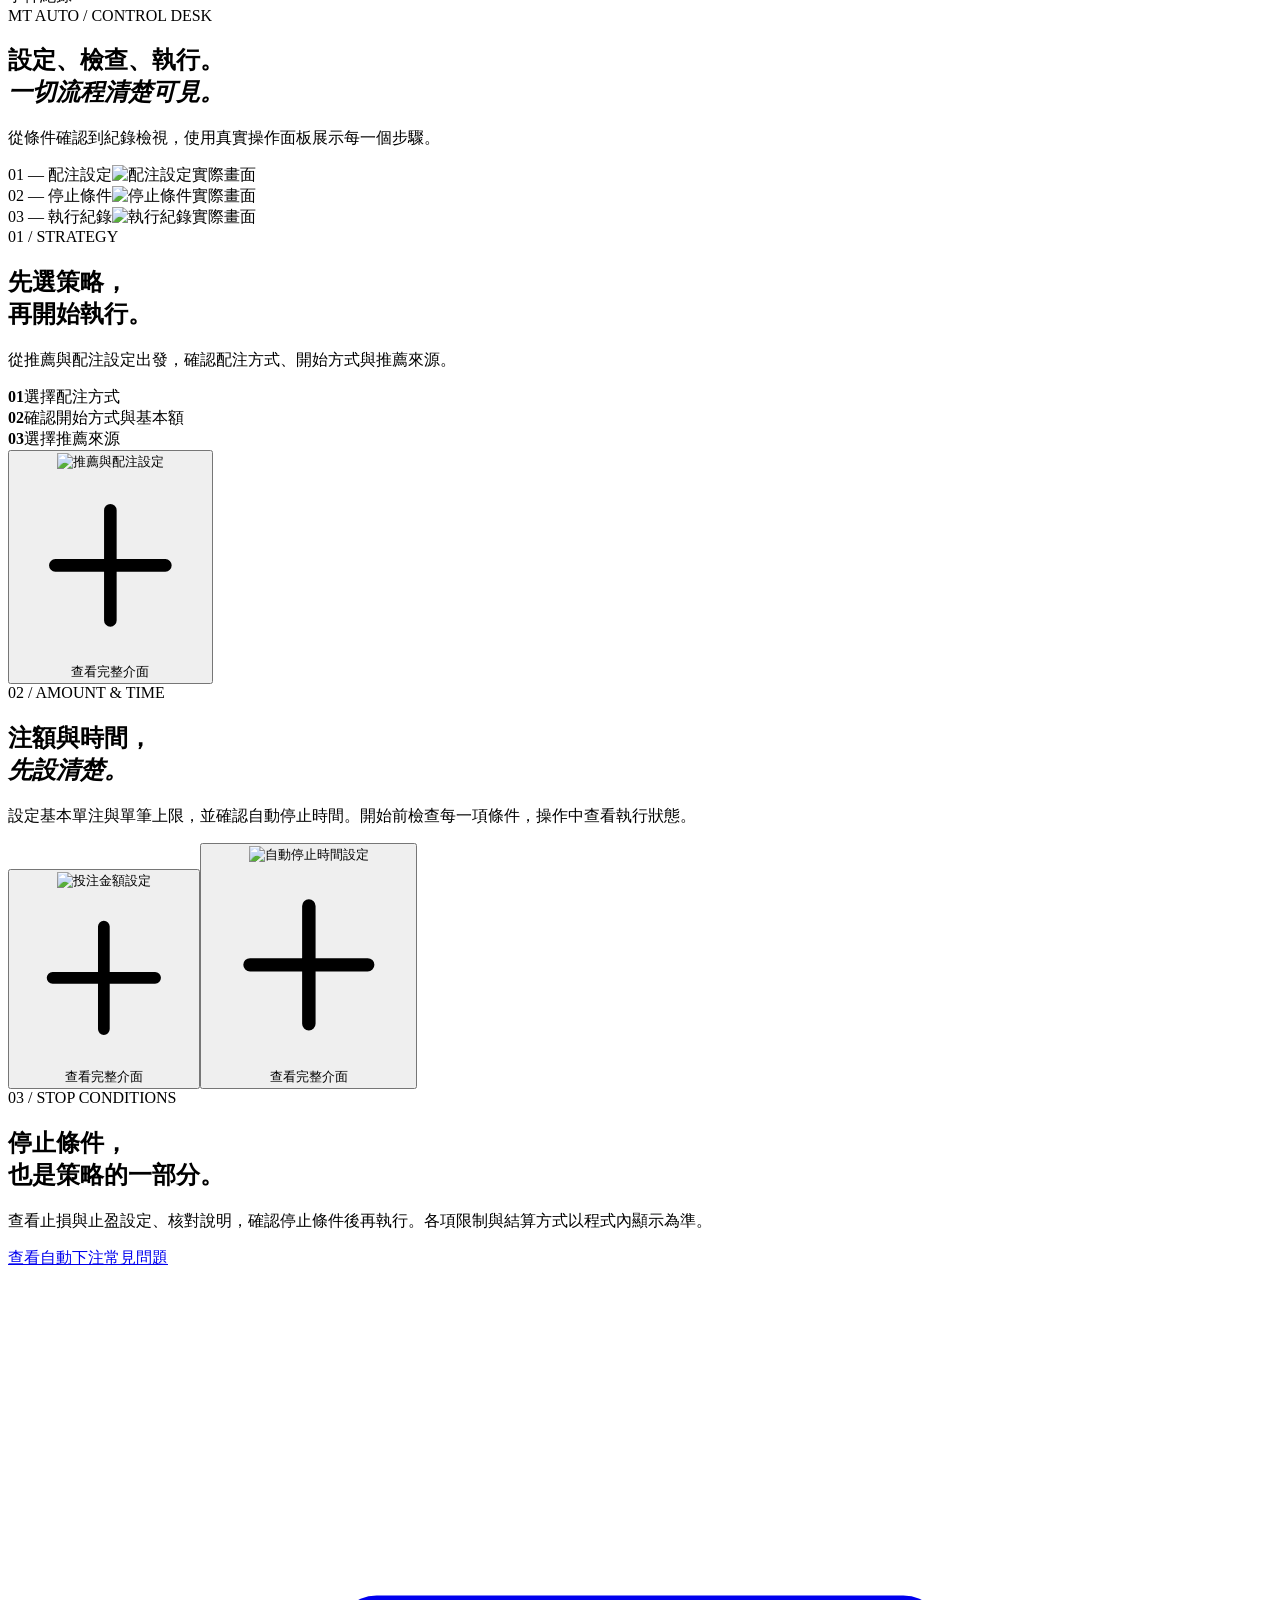
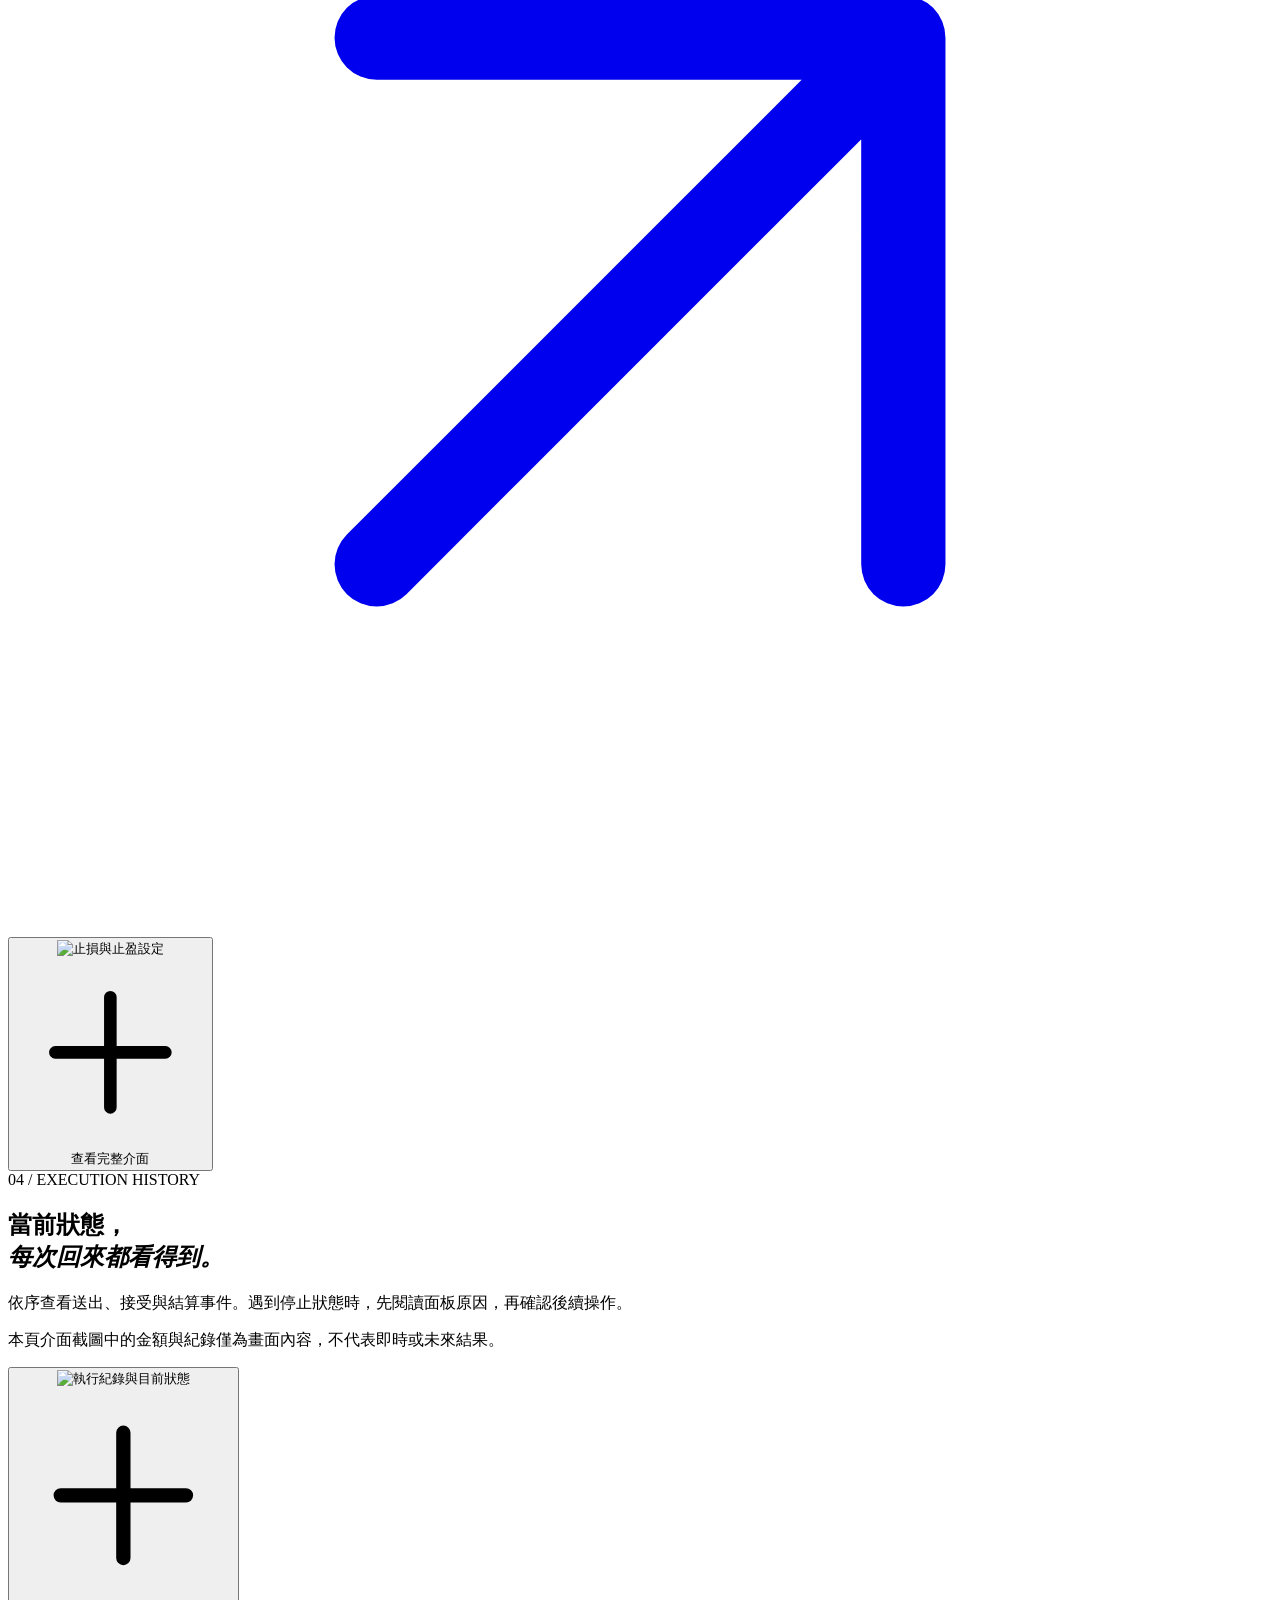
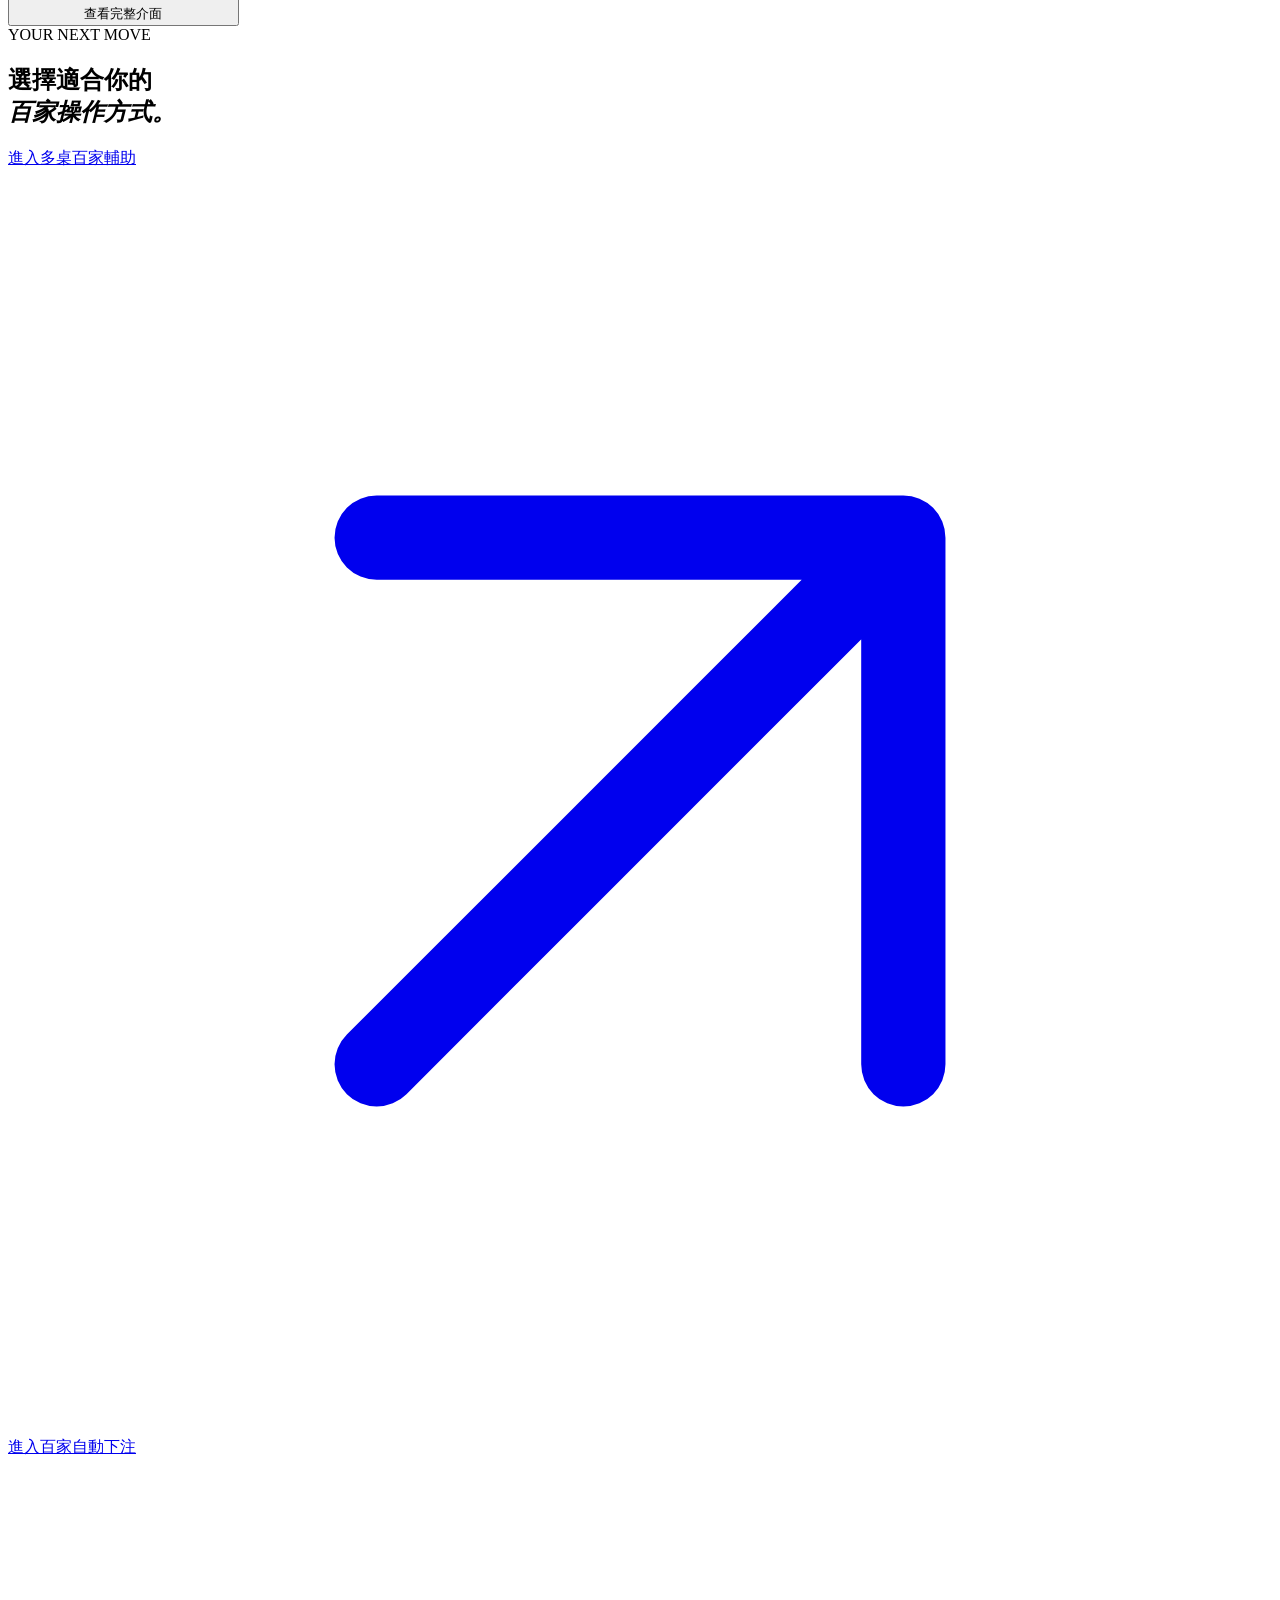
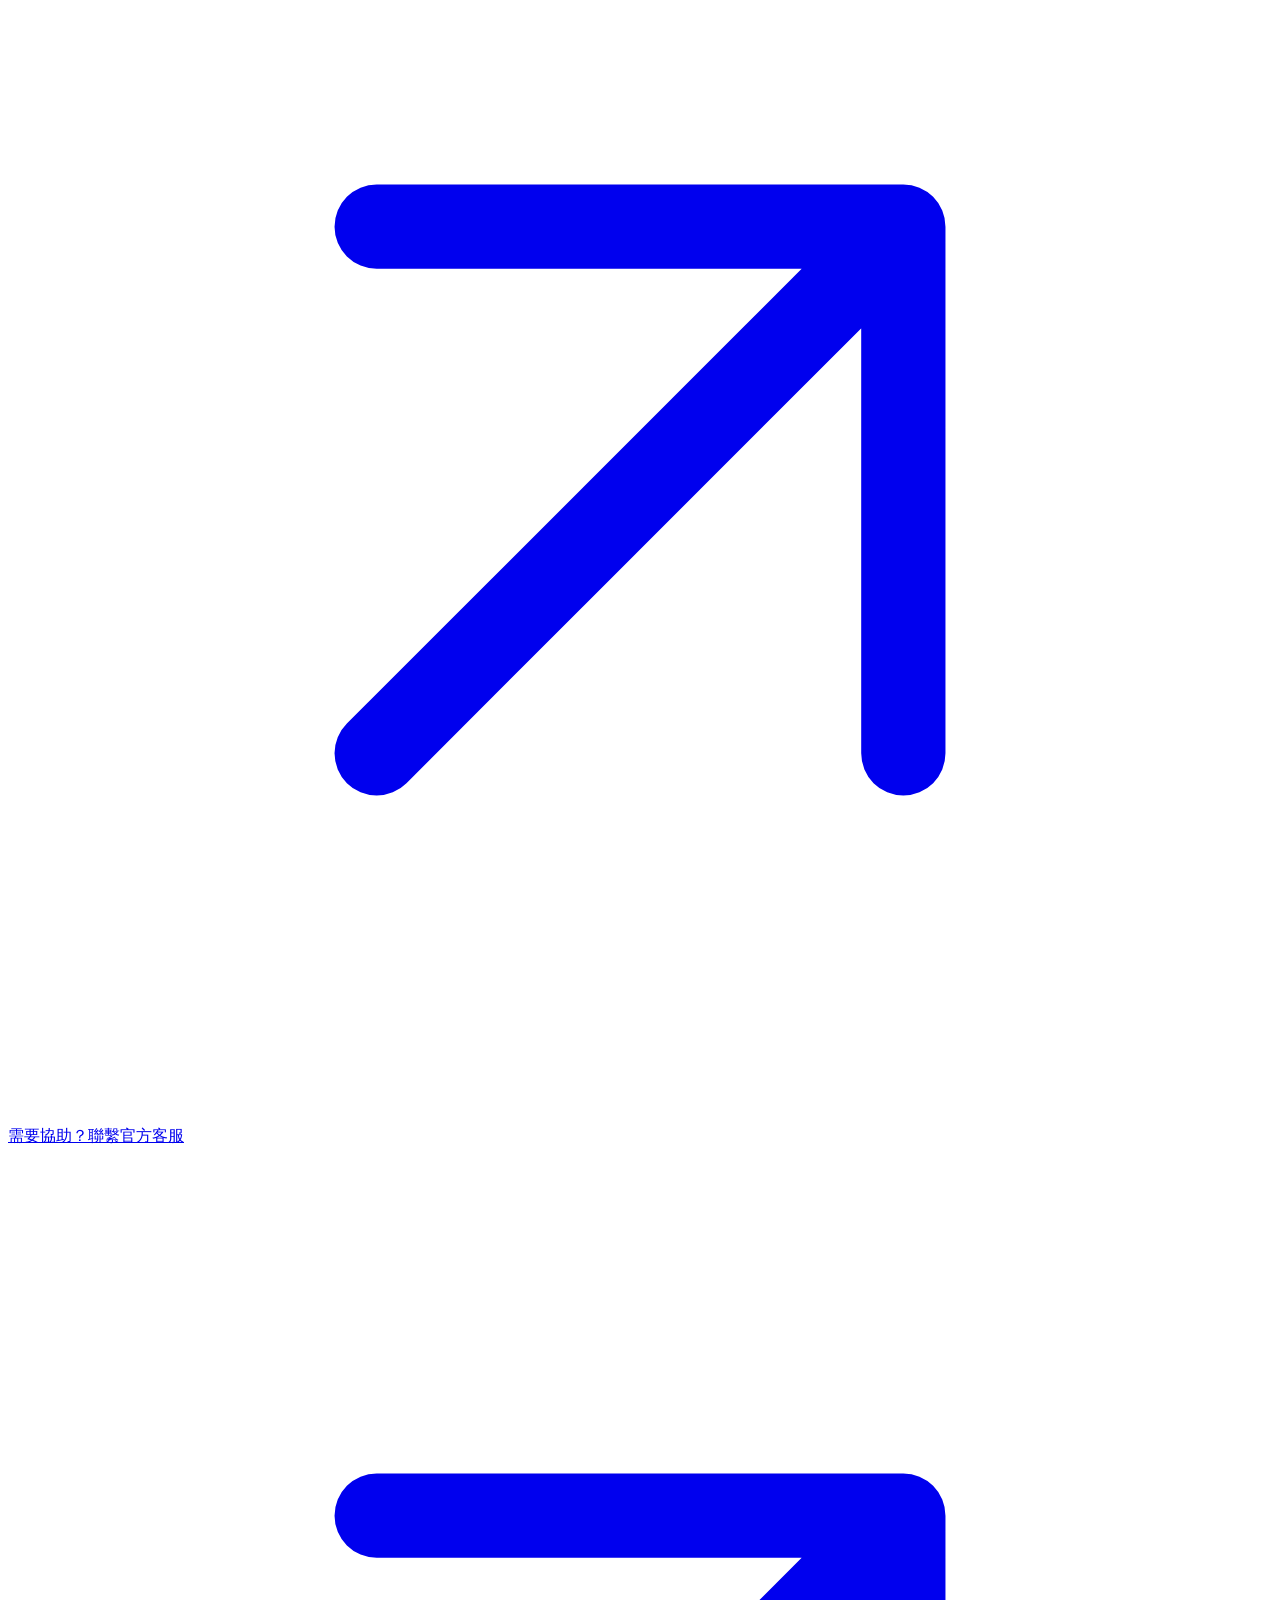
==== commit d69cfa5e: "Redesign public/pages/auto.html as a distinct editorial experience" ====
--- a/public/pages/auto.html
+++ b/public/pages/auto.html
@@ -1,6 +1,6 @@
-<!doctype html><html lang="zh-Hant"><head><meta charset="utf-8"/><meta name="viewport" content="width=device-width,initial-scale=1,viewport-fit=cover"/><meta name="theme-color" content="#09111d"/><title>百家自動下注・策略設定｜御策百家輔助</title><meta name="description" content="了解 MT AUTO 配注策略、注額、停止時間、止損止盈與執行紀錄，查看百家自動下注介面。"/><meta property="og:site_name" content="御策百家輔助"/><meta property="og:title" content="百家自動下注・策略設定｜御策百家輔助"/><meta property="og:description" content="了解 MT AUTO 配注策略、注額、停止時間、止損止盈與執行紀錄，查看百家自動下注介面。"/><meta property="og:type" content="website"/><meta property="og:url" content="https://mtassistant-oozm.onrender.com/auto"/><link rel="canonical" href="https://mtassistant-oozm.onrender.com/auto"/><link rel="icon" href="/favicon.png?v=20261101-line-cta"/><link rel="apple-touch-icon" href="/assets/baccarat-logo.png?v=20261101-line-cta"/><link rel="stylesheet" href="/site.css?v=20261101-dealers"/><script type="application/ld+json">{"@context": "https://schema.org", "@type": "WebSite", "name": "御策百家輔助", "url": "https://mtassistant-oozm.onrender.com/"}</script><script src="/site.js?v=20261101-line-cta" defer></script></head><body class="theme-auto"><a class="skip" href="#main">跳至主要內容</a><header class="site-header" id="header"><div class="nav-wrap"><a class="brand" href="/" aria-label="御策百家輔助首頁"><img class="product-logo " src="/assets/baccarat-logo.png?v=20261101-line-cta" alt="MT MATRIX 多桌百家原版 Logo" width="180" height="180"/><span><b>御策百家輔助</b><small>YUCE · BACCARAT ASSIST</small></span></a><nav class="desktop-nav" aria-label="主要導覽"><a href="/" >首頁</a><a href="/features" >百家輔助</a><a href="/auto" aria-current=page>自動下注</a><a href="/guide" >操作教學</a><a href="/faq" >常見問題</a></nav><div class="header-actions"><a class="service-link" href="/contact">聯繫客服</a><a class="header-launch" href="https://mt-assistant-web-v3.onrender.com/">立即使用<svg viewBox="0 0 24 24" fill="none" stroke="currentColor" stroke-width="1.6" stroke-linecap="round" stroke-linejoin="round" aria-hidden="true"><path d="M7 17 17 7M7 7h10v10"/></svg></a><button type="button" class="menu-toggle" id="menuToggle" aria-label="開啟選單" aria-expanded="false" aria-controls="mobileNav"><span></span><span></span></button></div></div><nav id="mobileNav" class="mobile-nav" aria-label="手機導覽" hidden><a href="/" >首頁</a><a href="/features" >百家輔助</a><a href="/auto" aria-current=page>自動下注</a><a href="/guide" >操作教學</a><a href="/faq" >常見問題</a><a href="/contact">聯繫客服</a><div><a class="button gold" href="https://mt-assistant-web-v3.onrender.com/">進入百家輔助<svg viewBox="0 0 24 24" fill="none" stroke="currentColor" stroke-width="1.6" stroke-linecap="round" stroke-linejoin="round" aria-hidden="true"><path d="M7 17 17 7M7 7h10v10"/></svg></a><a class="button outline" href="https://autotable-o6a2.onrender.com/">進入自動下注<svg viewBox="0 0 24 24" fill="none" stroke="currentColor" stroke-width="1.6" stroke-linecap="round" stroke-linejoin="round" aria-hidden="true"><path d="M7 17 17 7M7 7h10v10"/></svg></a></div></nav></header><main id="main"><div class="page-photo-accent" aria-hidden="true"><img src="https://gameplus3.icu/assets/live1.webp" loading="lazy" alt=""></div><section class="product-hero auto-hero"><div class="wrap product-hero-layout"><div><div class="product-identity"><img class="product-logo " src="/assets/auto-logo.png?v=20261101-line-cta" alt="MT AUTO 自動下注原版 Logo" width="180" height="180"/><span>MT AUTO<small>AUTOMATED BACCARAT</small></span></div><span class="eyebrow"><i></i>配注・條件・執行紀錄</span><h1>設定你的節奏。<br/><em>掌握每次執行。</em></h1><p>從策略選擇到下注金額，<br/>把執行條件與紀錄清楚留在眼前。</p><div class="hero-actions"><a class="button gold" href="https://autotable-o6a2.onrender.com/">進入自動下注<svg viewBox="0 0 24 24" fill="none" stroke="currentColor" stroke-width="1.6" stroke-linecap="round" stroke-linejoin="round" aria-hidden="true"><path d="M7 17 17 7M7 7h10v10"/></svg></a><a class="button outline" href="/guide?system=auto">自動下注教學<svg viewBox="0 0 24 24" fill="none" stroke="currentColor" stroke-width="1.6" stroke-linecap="round" stroke-linejoin="round" aria-hidden="true"><path d="M7 17 17 7M7 7h10v10"/></svg></a></div></div><div class="product-hero-image"><button class="screen " type="button" data-image="/assets/interfaces/auto-running.png?v=20261101-line-cta" data-title="百家自動下注執行面板" aria-label="放大檢視百家自動下注執行面板"><img src="/assets/interfaces/auto-running.png?v=20261101-line-cta" alt="百家自動下注執行面板" width="394" height="663" loading="eager" decoding="async"/><span class="zoom"><svg viewBox="0 0 24 24" fill="none" stroke="currentColor" stroke-width="1.6" stroke-linecap="round" stroke-linejoin="round" aria-hidden="true"><path d="M12 5v14M5 12h14"/></svg> 查看完整介面</span></button><span class="product-image-note">PRODUCT INTERFACE · 點圖放大</span></div></div></section>
+<!doctype html><html lang="zh-Hant"><head><meta charset="utf-8"/><meta name="viewport" content="width=device-width,initial-scale=1,viewport-fit=cover"/><meta name="theme-color" content="#080f19"/><title>百家自動下注・策略設定｜御策百家輔助</title><meta name="description" content="了解 MT AUTO 配注策略、注額、停止時間、止損止盈與執行紀錄，查看百家自動下注介面。"/><meta property="og:site_name" content="御策百家輔助"/><meta property="og:title" content="百家自動下注・策略設定｜御策百家輔助"/><meta property="og:description" content="了解 MT AUTO 配注策略、注額、停止時間、止損止盈與執行紀錄，查看百家自動下注介面。"/><meta property="og:type" content="website"/><meta property="og:url" content="https://mtassistant-oozm.onrender.com/auto"/><link rel="canonical" href="https://mtassistant-oozm.onrender.com/auto"/><link rel="icon" href="/favicon.png?v=20261101-line-cta"/><link rel="apple-touch-icon" href="/assets/baccarat-logo.png?v=20261101-line-cta"/><link rel="stylesheet" href="/site.css?v=20261109-gallery2"/><script type="application/ld+json">{"@context": "https://schema.org", "@type": "WebSite", "name": "御策百家輔助", "url": "https://mtassistant-oozm.onrender.com/"}</script><script src="/site.js?v=20261109-gallery2" defer></script></head><body class="theme-auto edition-auto"><a class="skip" href="#main">跳至主要內容</a><header class="site-header" id="header"><div class="nav-wrap"><a class="brand" href="/" aria-label="御策百家輔助首頁"><img class="product-logo " src="/assets/baccarat-logo.png?v=20261101-line-cta" alt="MT MATRIX 多桌百家原版 Logo" width="180" height="180"/><span><b>御策百家輔助</b><small>YUCE · BACCARAT ASSIST</small></span></a><nav class="desktop-nav" aria-label="主要導覽"><a href="/" >首頁</a><a href="/features" >百家輔助</a><a href="/auto" aria-current=page>自動下注</a><a href="/guide" >操作教學</a><a href="/faq" >常見問題</a></nav><div class="header-actions"><a class="service-link" href="/contact">聯繫客服</a><a class="header-launch" href="https://mt-assistant-web-v3.onrender.com/">立即使用<svg viewBox="0 0 24 24" fill="none" stroke="currentColor" stroke-width="1.6" stroke-linecap="round" stroke-linejoin="round" aria-hidden="true"><path d="M7 17 17 7M7 7h10v10"/></svg></a><button type="button" class="menu-toggle" id="menuToggle" aria-label="開啟選單" aria-expanded="false" aria-controls="mobileNav"><span></span><span></span></button></div></div><nav id="mobileNav" class="mobile-nav" aria-label="手機導覽" hidden><a href="/" >首頁</a><a href="/features" >百家輔助</a><a href="/auto" aria-current=page>自動下注</a><a href="/guide" >操作教學</a><a href="/faq" >常見問題</a><a href="/contact">聯繫客服</a><div><a class="button gold" href="https://mt-assistant-web-v3.onrender.com/">進入百家輔助<svg viewBox="0 0 24 24" fill="none" stroke="currentColor" stroke-width="1.6" stroke-linecap="round" stroke-linejoin="round" aria-hidden="true"><path d="M7 17 17 7M7 7h10v10"/></svg></a><a class="button outline" href="https://autotable-o6a2.onrender.com/">進入自動下注<svg viewBox="0 0 24 24" fill="none" stroke="currentColor" stroke-width="1.6" stroke-linecap="round" stroke-linejoin="round" aria-hidden="true"><path d="M7 17 17 7M7 7h10v10"/></svg></a></div></nav></header><main id="main"><div class="page-photo-accent" aria-hidden="true"><img src="https://gameplus3.icu/assets/live1.webp" loading="lazy" alt=""></div><section class="product-hero auto-hero"><div class="wrap product-hero-layout"><div><div class="product-identity"><img class="product-logo " src="/assets/auto-logo.png?v=20261101-line-cta" alt="MT AUTO 自動下注原版 Logo" width="180" height="180"/><span>MT AUTO<small>AUTOMATED BACCARAT</small></span></div><span class="eyebrow"><i></i>配注・條件・執行紀錄</span><h1>設定你的節奏。<br/><em>掌握每次執行。</em></h1><p>從策略選擇到下注金額，<br/>把執行條件與紀錄清楚留在眼前。</p><div class="hero-actions"><a class="button gold" href="https://autotable-o6a2.onrender.com/">進入自動下注<svg viewBox="0 0 24 24" fill="none" stroke="currentColor" stroke-width="1.6" stroke-linecap="round" stroke-linejoin="round" aria-hidden="true"><path d="M7 17 17 7M7 7h10v10"/></svg></a><a class="button outline" href="/guide?system=auto">自動下注教學<svg viewBox="0 0 24 24" fill="none" stroke="currentColor" stroke-width="1.6" stroke-linecap="round" stroke-linejoin="round" aria-hidden="true"><path d="M7 17 17 7M7 7h10v10"/></svg></a></div></div><div class="product-hero-image"><button class="screen " type="button" data-image="/assets/interfaces/auto-running.png?v=20261101-line-cta" data-title="百家自動下注執行面板" aria-label="放大檢視百家自動下注執行面板"><img src="/assets/interfaces/auto-running.png?v=20261101-line-cta" alt="百家自動下注執行面板" width="394" height="663" loading="eager" decoding="async"/><span class="zoom"><svg viewBox="0 0 24 24" fill="none" stroke="currentColor" stroke-width="1.6" stroke-linecap="round" stroke-linejoin="round" aria-hidden="true"><path d="M12 5v14M5 12h14"/></svg> 查看完整介面</span></button><span class="product-image-note">PRODUCT INTERFACE · 點圖放大</span></div></div></section>
 <div class="auto-traits"><div class="wrap"><span><svg viewBox="0 0 24 24" fill="none" stroke="currentColor" stroke-width="1.6" stroke-linecap="round" stroke-linejoin="round" aria-hidden="true"><path d="m12 3 10 5-10 5L2 8l10-5Zm-10 9 10 5 10-5M2 16l10 5 10-5"/></svg>策略與配注</span><span><svg viewBox="0 0 24 24" fill="none" stroke="currentColor" stroke-width="1.6" stroke-linecap="round" stroke-linejoin="round" aria-hidden="true"><path d="m12 3 8 3v6c0 5-8 9-8 9s-8-4-8-9V6l8-3Zm-4 9 3 3 5-6"/></svg>止損與止盈</span><span><svg viewBox="0 0 24 24" fill="none" stroke="currentColor" stroke-width="1.6" stroke-linecap="round" stroke-linejoin="round" aria-hidden="true"><path d="M3 17v4M9 12v9M15 7v14M21 2v19"/></svg>執行狀態</span><span><svg viewBox="0 0 24 24" fill="none" stroke="currentColor" stroke-width="1.6" stroke-linecap="round" stroke-linejoin="round" aria-hidden="true"><path d="M3 3h7v7H3zM14 3h7v7h-7zM3 14h7v7H3zM14 14h7v7h-7z"/></svg>事件紀錄</span></div></div>
-<section class="story-section paper"><div class="wrap story-layout"><div class="story-copy"><span class="eyebrow"><i></i>01 / STRATEGY</span><h2>先選策略，<br/>再開始執行。</h2><p>從推薦與配注設定出發，確認配注方式、開始方式與推薦來源。</p><div class="numbered-notes"><div><b>01</b><span>選擇配注方式</span></div><div><b>02</b><span>確認開始方式與基本額</span></div><div><b>03</b><span>選擇推薦來源</span></div></div></div><div class="story-image portrait-setting"><button class="screen " type="button" data-image="/assets/interfaces/auto-strategy.png?v=20261101-line-cta" data-title="推薦與配注設定" aria-label="放大檢視推薦與配注設定"><img src="/assets/interfaces/auto-strategy.png?v=20261101-line-cta" alt="推薦與配注設定" width="500" height="567" loading="lazy" decoding="async"/><span class="zoom"><svg viewBox="0 0 24 24" fill="none" stroke="currentColor" stroke-width="1.6" stroke-linecap="round" stroke-linejoin="round" aria-hidden="true"><path d="M12 5v14M5 12h14"/></svg> 查看完整介面</span></button></div></div></section>
+<section class="auto-cockpit" aria-labelledby="cockpitTitle"><div class="wrap"><div class="cockpit-intro"><span class="eyebrow"><i></i>MT AUTO / CONTROL DESK</span><h2 id="cockpitTitle">設定、檢查、執行。<br/><em>一切流程清楚可見。</em></h2><p>從條件確認到紀錄檢視，使用真實操作面板展示每一個步驟。</p></div><div class="cockpit-gallery"><div class="cockpit-tile tile-one"><span>01 — 配注設定</span><img src="/assets/interfaces/auto-strategy.png" width="500" height="567" loading="lazy" alt="配注設定實際畫面"/></div><div class="cockpit-tile tile-two"><span>02 — 停止條件</span><img src="/assets/interfaces/auto-limits.png" width="500" height="397" loading="lazy" alt="停止條件實際畫面"/></div><div class="cockpit-tile tile-three"><span>03 — 執行紀錄</span><img src="/assets/interfaces/auto-history.png" width="538" height="371" loading="lazy" alt="執行紀錄實際畫面"/></div></div></div></section><section class="story-section paper"><div class="wrap story-layout"><div class="story-copy"><span class="eyebrow"><i></i>01 / STRATEGY</span><h2>先選策略，<br/>再開始執行。</h2><p>從推薦與配注設定出發，確認配注方式、開始方式與推薦來源。</p><div class="numbered-notes"><div><b>01</b><span>選擇配注方式</span></div><div><b>02</b><span>確認開始方式與基本額</span></div><div><b>03</b><span>選擇推薦來源</span></div></div></div><div class="story-image portrait-setting"><button class="screen " type="button" data-image="/assets/interfaces/auto-strategy.png?v=20261101-line-cta" data-title="推薦與配注設定" aria-label="放大檢視推薦與配注設定"><img src="/assets/interfaces/auto-strategy.png?v=20261101-line-cta" alt="推薦與配注設定" width="500" height="567" loading="lazy" decoding="async"/><span class="zoom"><svg viewBox="0 0 24 24" fill="none" stroke="currentColor" stroke-width="1.6" stroke-linecap="round" stroke-linejoin="round" aria-hidden="true"><path d="M12 5v14M5 12h14"/></svg> 查看完整介面</span></button></div></div></section>
 <section class="story-section amount-section"><div class="wrap story-layout reverse"><div class="story-copy"><span class="eyebrow"><i></i>02 / AMOUNT & TIME</span><h2>注額與時間，<br/><em>先設清楚。</em></h2><p>設定基本單注與單筆上限，並確認自動停止時間。開始前檢查每一項條件，操作中查看執行狀態。</p></div><div class="setting-stack"><button class="screen " type="button" data-image="/assets/interfaces/auto-amount.png?v=20261101-line-cta" data-title="投注金額設定" aria-label="放大檢視投注金額設定"><img src="/assets/interfaces/auto-amount.png?v=20261101-line-cta" alt="投注金額設定" width="500" height="239" loading="lazy" decoding="async"/><span class="zoom"><svg viewBox="0 0 24 24" fill="none" stroke="currentColor" stroke-width="1.6" stroke-linecap="round" stroke-linejoin="round" aria-hidden="true"><path d="M12 5v14M5 12h14"/></svg> 查看完整介面</span></button><button class="screen " type="button" data-image="/assets/interfaces/auto-timer.png?v=20261101-line-cta" data-title="自動停止時間設定" aria-label="放大檢視自動停止時間設定"><img src="/assets/interfaces/auto-timer.png?v=20261101-line-cta" alt="自動停止時間設定" width="532" height="301" loading="lazy" decoding="async"/><span class="zoom"><svg viewBox="0 0 24 24" fill="none" stroke="currentColor" stroke-width="1.6" stroke-linecap="round" stroke-linejoin="round" aria-hidden="true"><path d="M12 5v14M5 12h14"/></svg> 查看完整介面</span></button></div></div></section>
 <section class="story-section paper"><div class="wrap story-layout"><div class="story-copy"><span class="eyebrow"><i></i>03 / STOP CONDITIONS</span><h2>停止條件，<br/>也是策略的一部分。</h2><p>查看止損與止盈設定、核對說明，確認停止條件後再執行。各項限制與結算方式以程式內顯示為準。</p><a class="text-link" href="/faq">查看自動下注常見問題 <svg viewBox="0 0 24 24" fill="none" stroke="currentColor" stroke-width="1.6" stroke-linecap="round" stroke-linejoin="round" aria-hidden="true"><path d="M7 17 17 7M7 7h10v10"/></svg></a></div><div class="story-image portrait-setting"><button class="screen " type="button" data-image="/assets/interfaces/auto-limits.png?v=20261101-line-cta" data-title="止損與止盈設定" aria-label="放大檢視止損與止盈設定"><img src="/assets/interfaces/auto-limits.png?v=20261101-line-cta" alt="止損與止盈設定" width="500" height="397" loading="lazy" decoding="async"/><span class="zoom"><svg viewBox="0 0 24 24" fill="none" stroke="currentColor" stroke-width="1.6" stroke-linecap="round" stroke-linejoin="round" aria-hidden="true"><path d="M12 5v14M5 12h14"/></svg> 查看完整介面</span></button></div></div></section>
 <section class="story-section history-section"><div class="wrap story-layout reverse"><div class="story-copy"><span class="eyebrow"><i></i>04 / EXECUTION HISTORY</span><h2>當前狀態，<br/><em>每次回來都看得到。</em></h2><p>依序查看送出、接受與結算事件。遇到停止狀態時，先閱讀面板原因，再確認後續操作。</p><p class="subtle-note">本頁介面截圖中的金額與紀錄僅為畫面內容，不代表即時或未來結果。</p></div><div class="story-image"><button class="screen " type="button" data-image="/assets/interfaces/auto-history.png?v=20261101-line-cta" data-title="執行紀錄與目前狀態" aria-label="放大檢視執行紀錄與目前狀態"><img src="/assets/interfaces/auto-history.png?v=20261101-line-cta" alt="執行紀錄與目前狀態" width="538" height="371" loading="lazy" decoding="async"/><span class="zoom"><svg viewBox="0 0 24 24" fill="none" stroke="currentColor" stroke-width="1.6" stroke-linecap="round" stroke-linejoin="round" aria-hidden="true"><path d="M12 5v14M5 12h14"/></svg> 查看完整介面</span></button></div></div></section></main><section class="final-cta"><div class="wrap final-inner"><div><span class="eyebrow"><i></i>YOUR NEXT MOVE</span><h2>選擇適合你的<br/><em>百家操作方式。</em></h2></div><div class="final-actions"><a class="button gold" href="https://mt-assistant-web-v3.onrender.com/">進入多桌百家輔助<svg viewBox="0 0 24 24" fill="none" stroke="currentColor" stroke-width="1.6" stroke-linecap="round" stroke-linejoin="round" aria-hidden="true"><path d="M7 17 17 7M7 7h10v10"/></svg></a><a class="button outline" href="https://autotable-o6a2.onrender.com/">進入百家自動下注<svg viewBox="0 0 24 24" fill="none" stroke="currentColor" stroke-width="1.6" stroke-linecap="round" stroke-linejoin="round" aria-hidden="true"><path d="M7 17 17 7M7 7h10v10"/></svg></a><a class="text-link" href="/contact">需要協助？聯繫官方客服 <svg viewBox="0 0 24 24" fill="none" stroke="currentColor" stroke-width="1.6" stroke-linecap="round" stroke-linejoin="round" aria-hidden="true"><path d="M7 17 17 7M7 7h10v10"/></svg></a></div></div></section><footer><div class="wrap footer-top"><a class="brand" href="/"><img class="product-logo " src="/assets/baccarat-logo.png?v=20261101-line-cta" alt="MT MATRIX 多桌百家原版 Logo" width="180" height="180"/><span><b>御策百家輔助</b><small>YUCE · BACCARAT ASSIST</small></span></a><p>專注百家輔助與策略操作，<br/>讓資訊、設定與紀錄各就其位。</p><div class="footer-links"><div><span>探索產品</span><a href="/features">MT MATRIX 多桌百家</a><a href="/auto">MT AUTO 自動下注</a></div><div><span>支援服務</span><a href="/guide?system=matrix">百家輔助教學</a><a href="/guide?system=auto">自動下注教學</a><a href="/faq">常見問題</a><a href="/contact">客服中心</a></div></div></div><div class="wrap footer-bottom"><span>© 2026 御策百家輔助</span><p>分析與策略僅供資訊輔助，不保證預測準確或獲利。請理性評估操作風險。</p><a href="#main">返回頁首 ↑</a></div></footer><a class="floating-service" href="https://line.me/ti/p/k2pkYGXGL3" aria-label="LINE 官方客服"><svg viewBox="0 0 24 24" fill="none" stroke="currentColor" stroke-width="1.6" stroke-linecap="round" stroke-linejoin="round" aria-hidden="true"><path d="M21 11.5a8.5 8.5 0 0 1-8.5 8.5H3l2-5a8.5 8.5 0 1 1 16-3.5Z"/></svg><span>LINE 客服</span></a><dialog id="imageViewer" class="image-viewer" aria-labelledby="viewerTitle"><div class="viewer-bar"><div><strong id="viewerTitle">功能介面</strong><span>原尺寸顯示，可上下／左右滑動查看</span></div><button type="button" id="viewerClose" aria-label="關閉放大介面"><svg viewBox="0 0 24 24" fill="none" stroke="currentColor" stroke-width="1.6" stroke-linecap="round" stroke-linejoin="round" aria-hidden="true"><path d="m6 6 12 12M6 18 18 6"/></svg></button></div><div class="viewer-scroll"><img id="viewerImage" alt=""/></div></dialog></body></html>
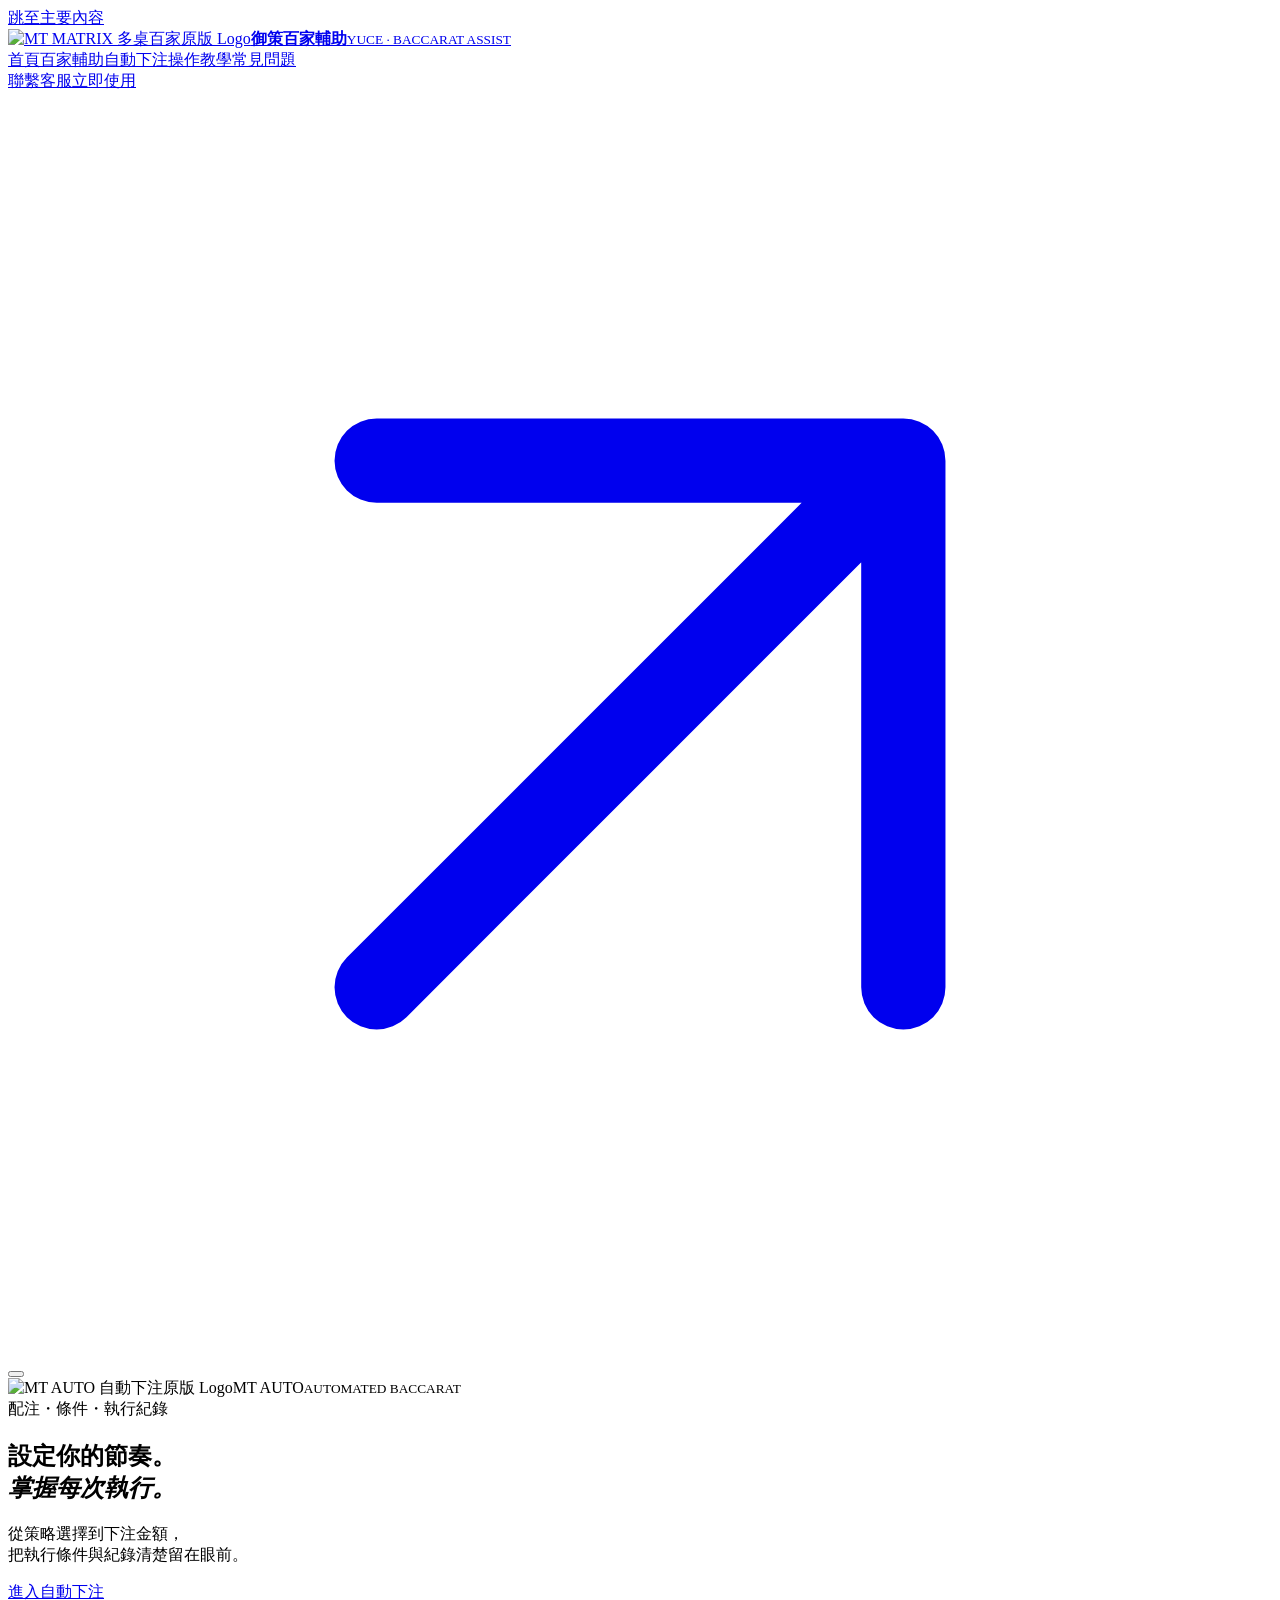
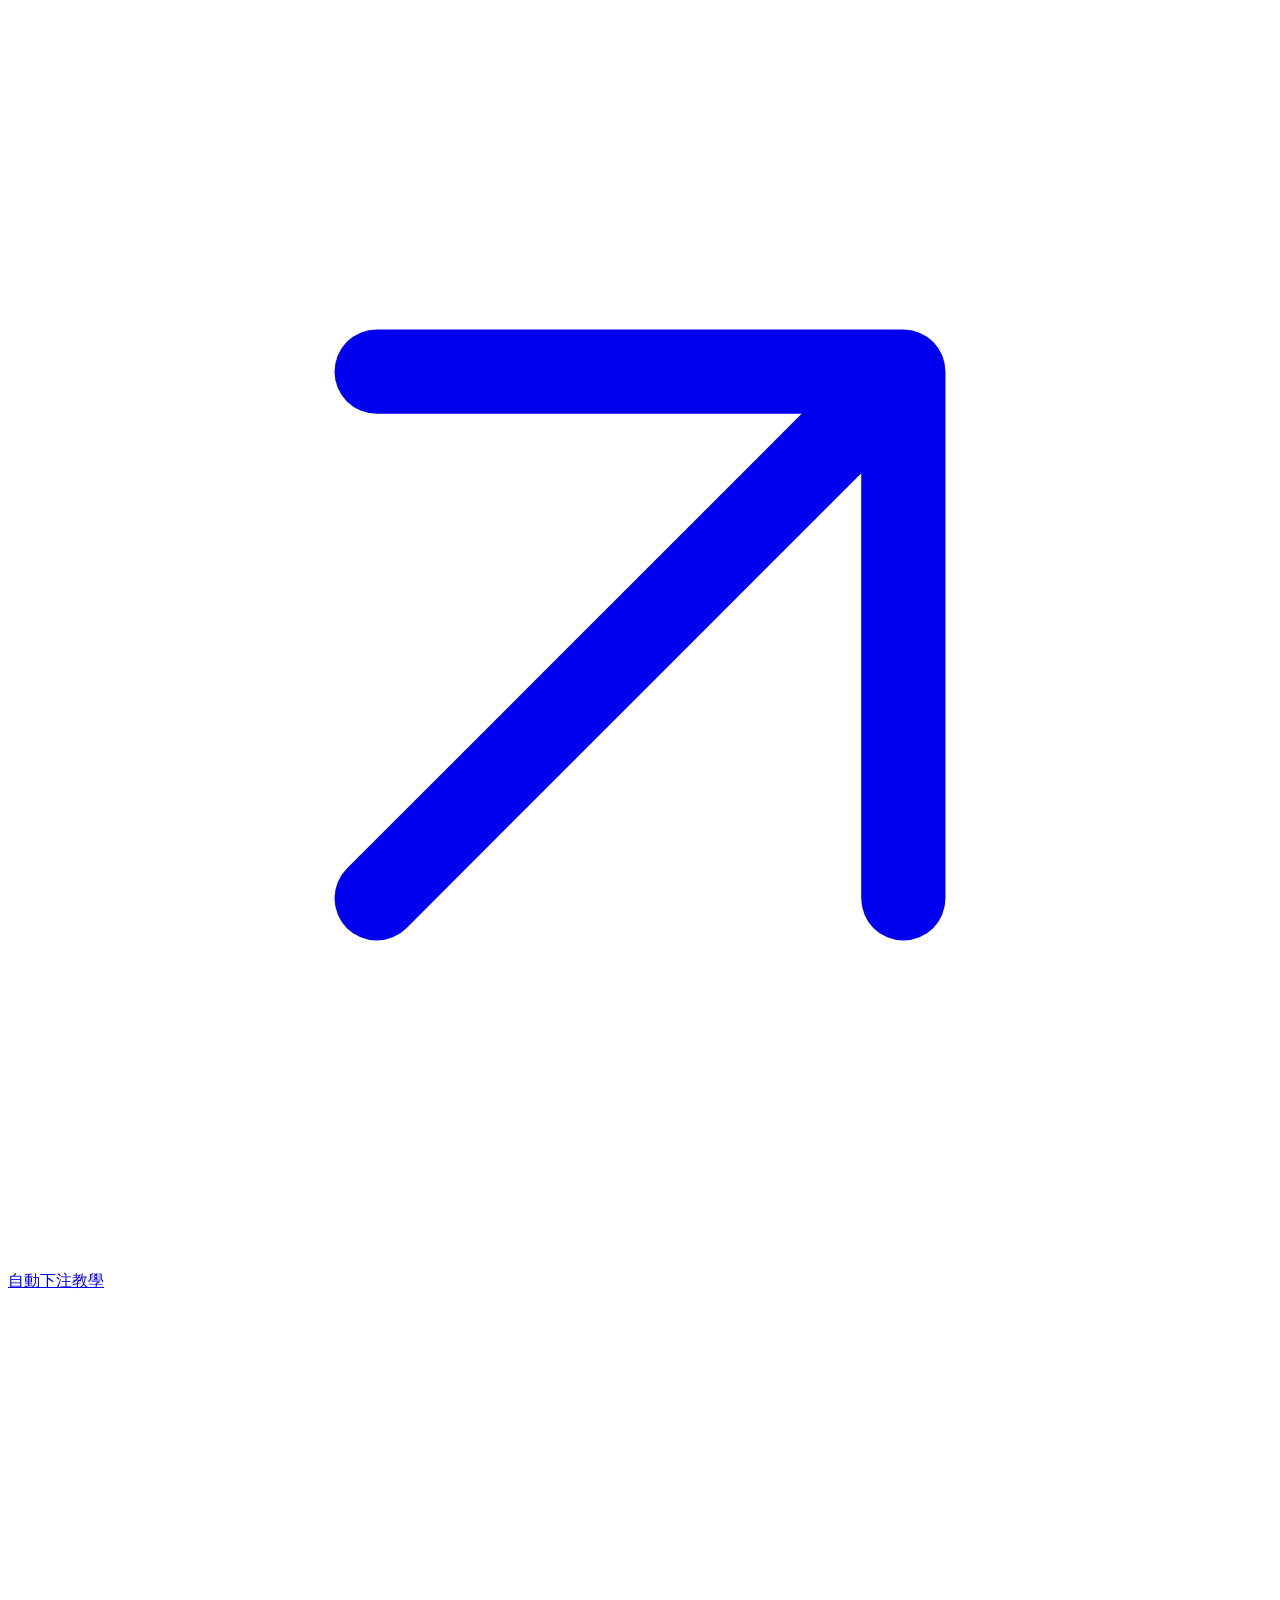
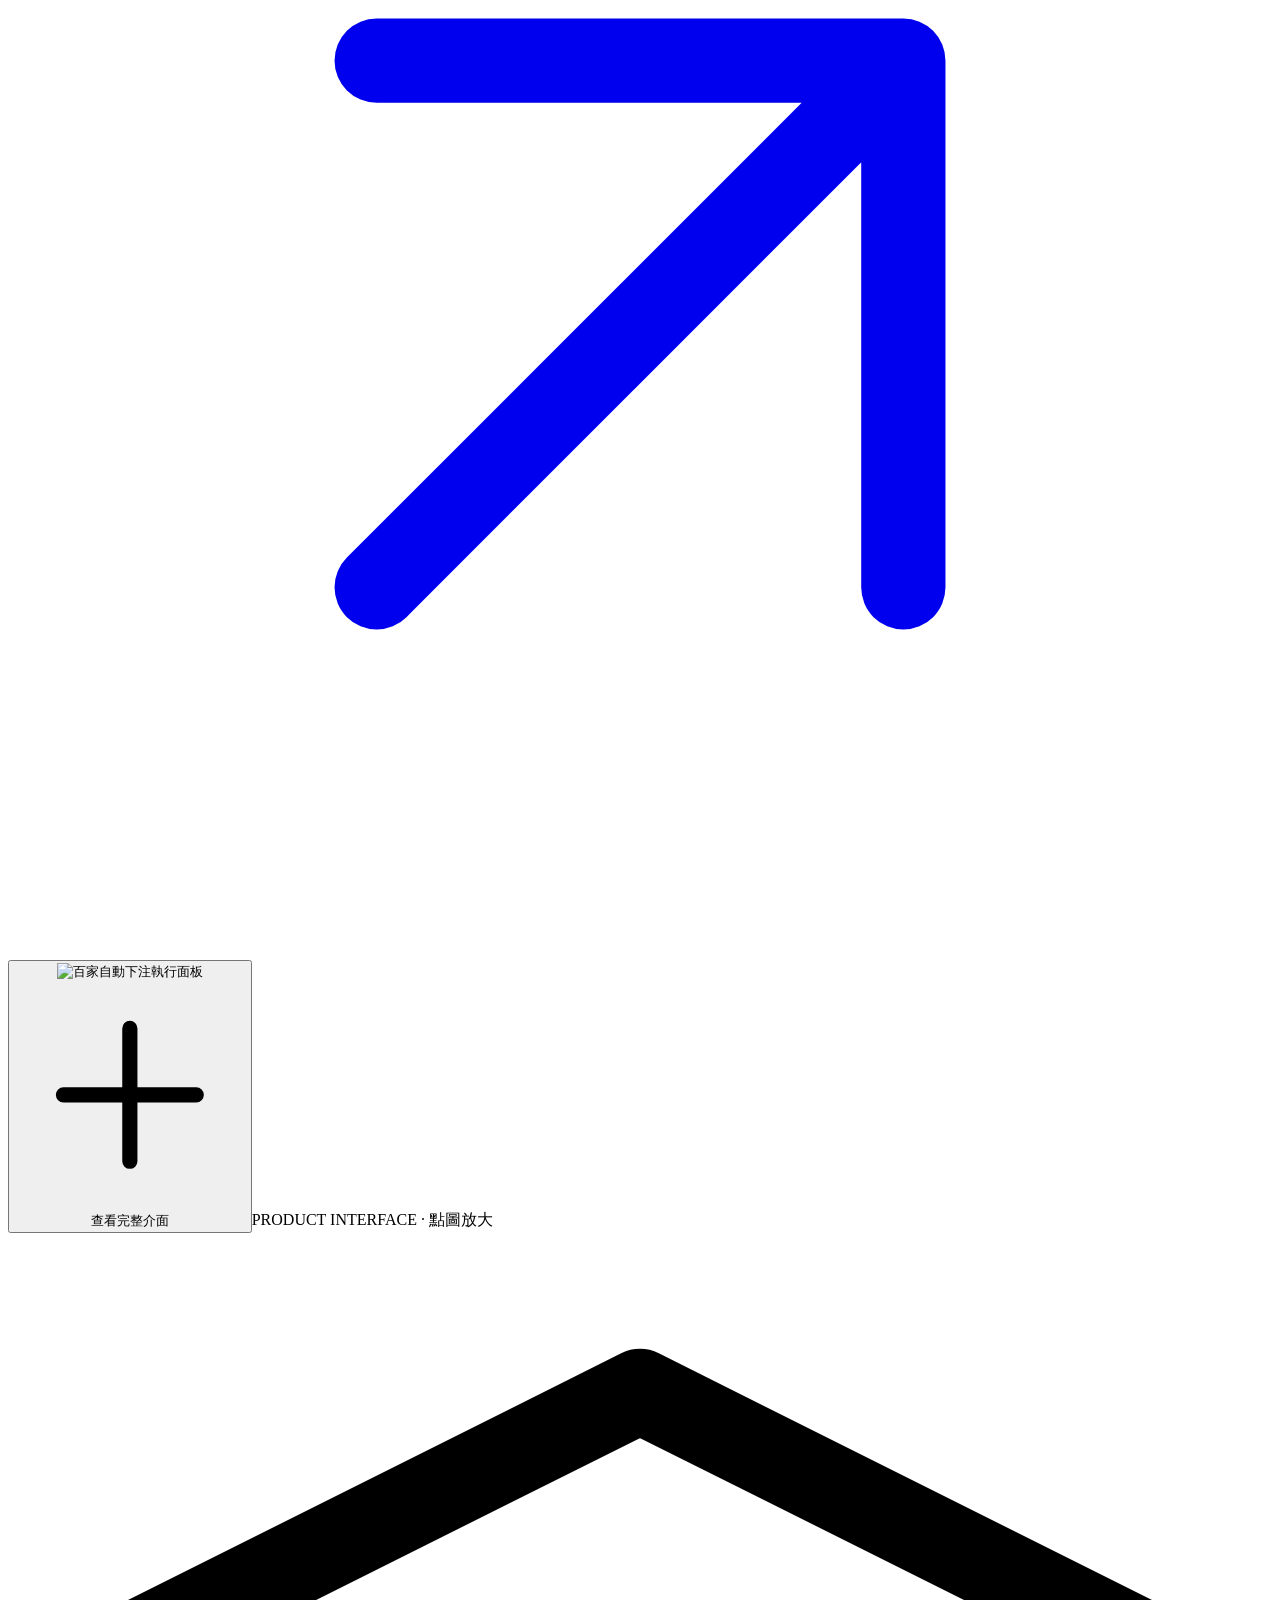
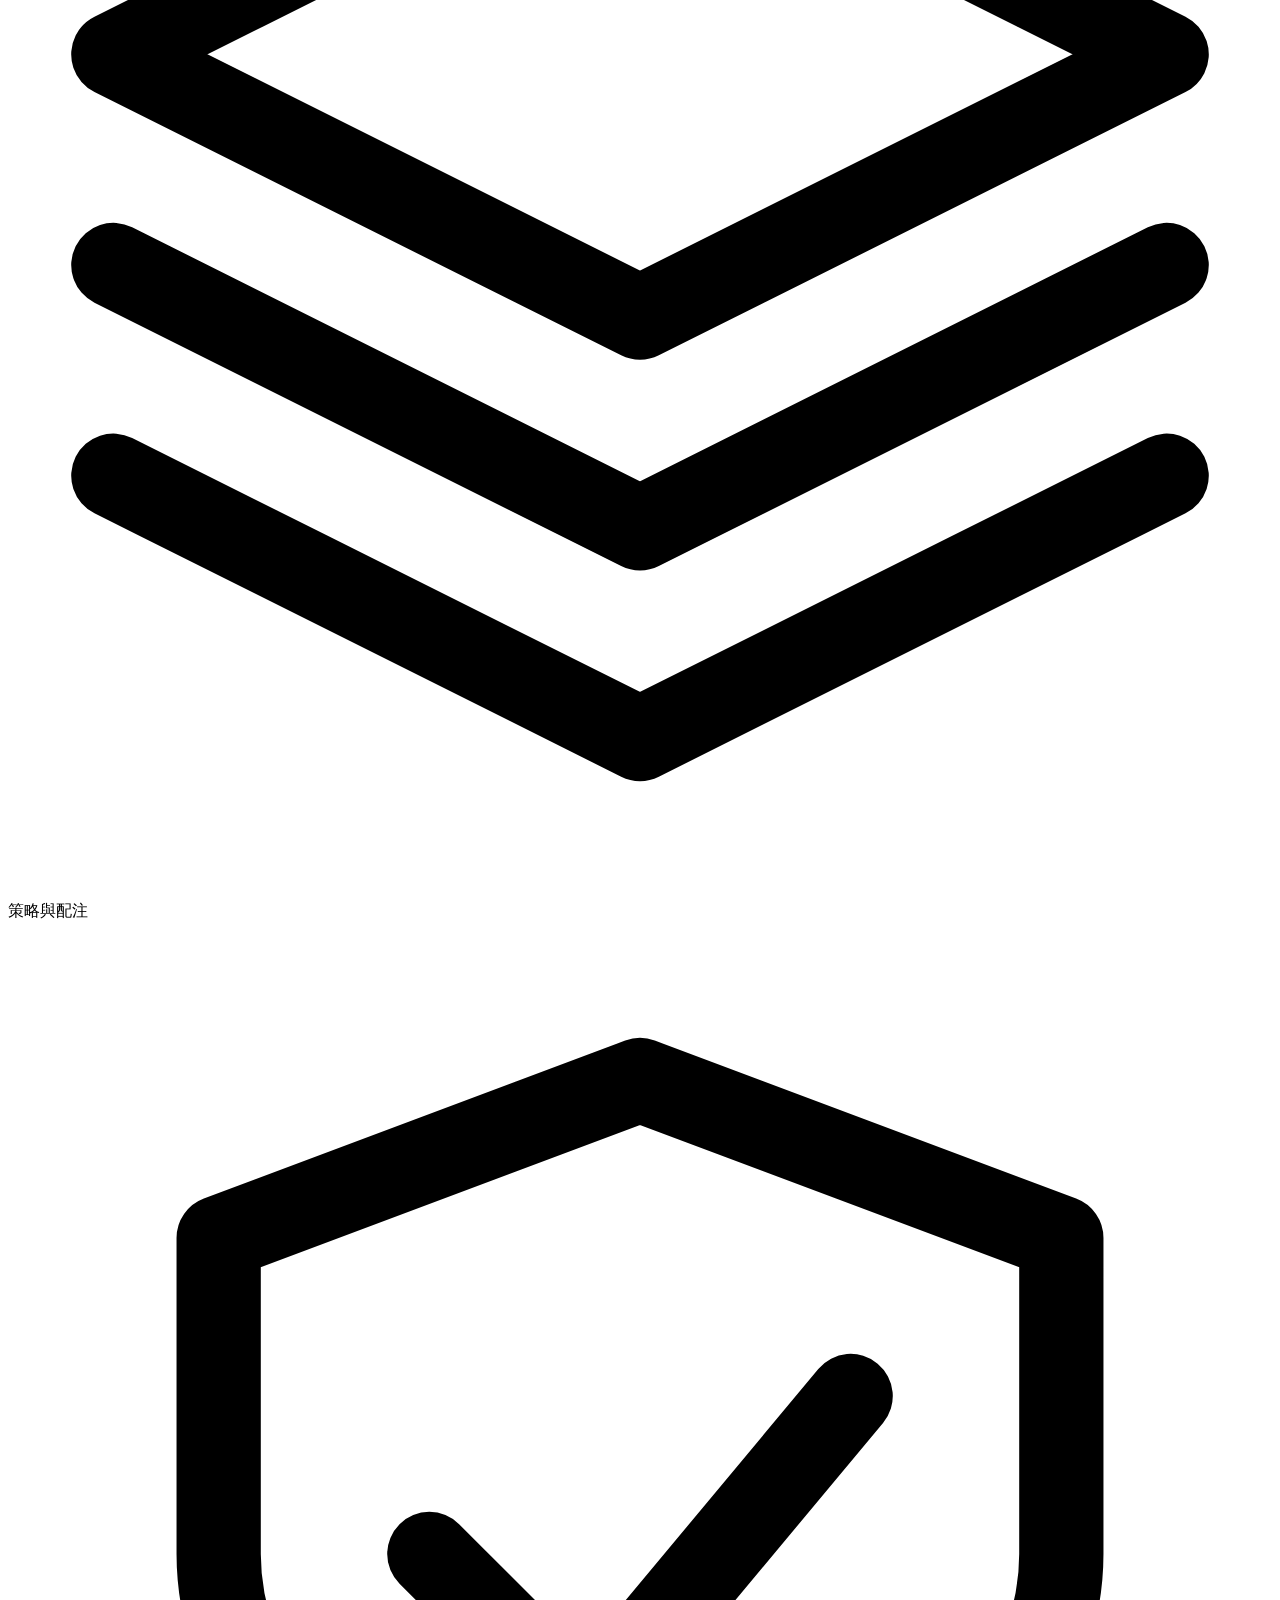
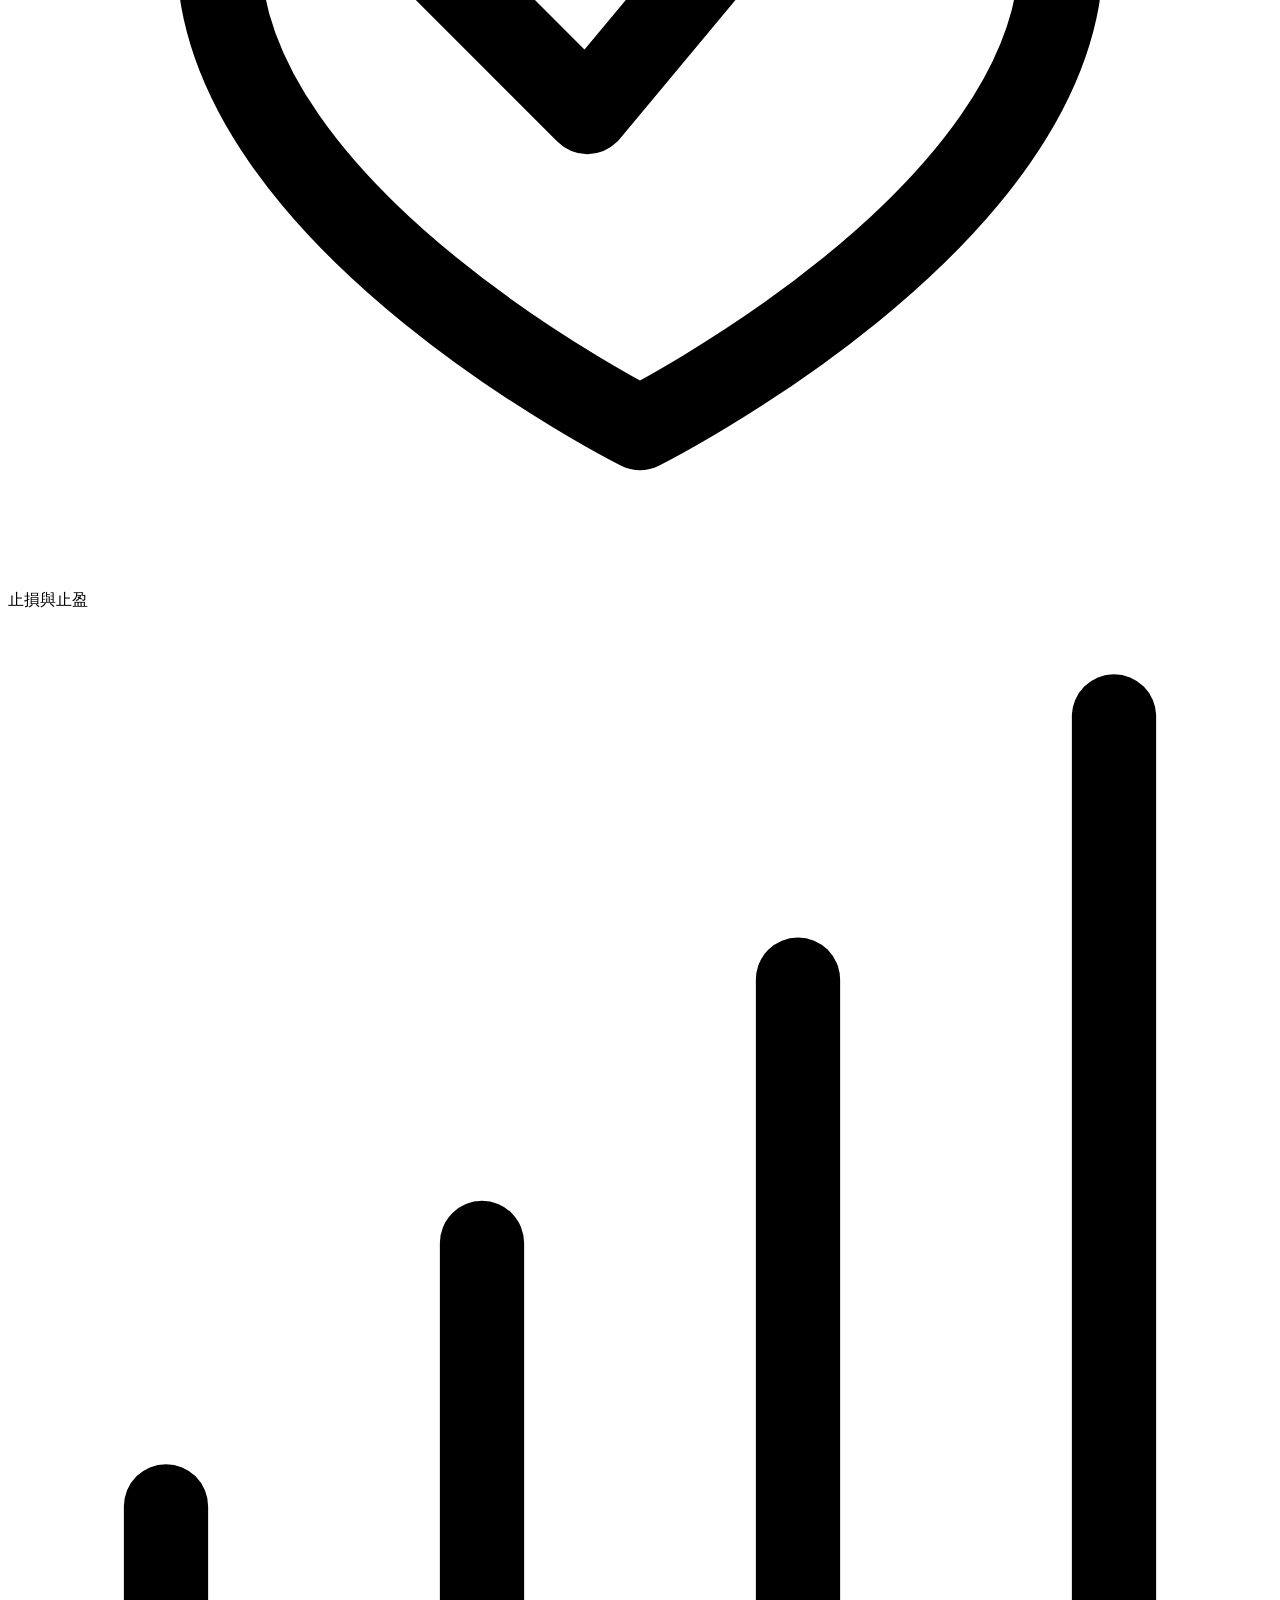
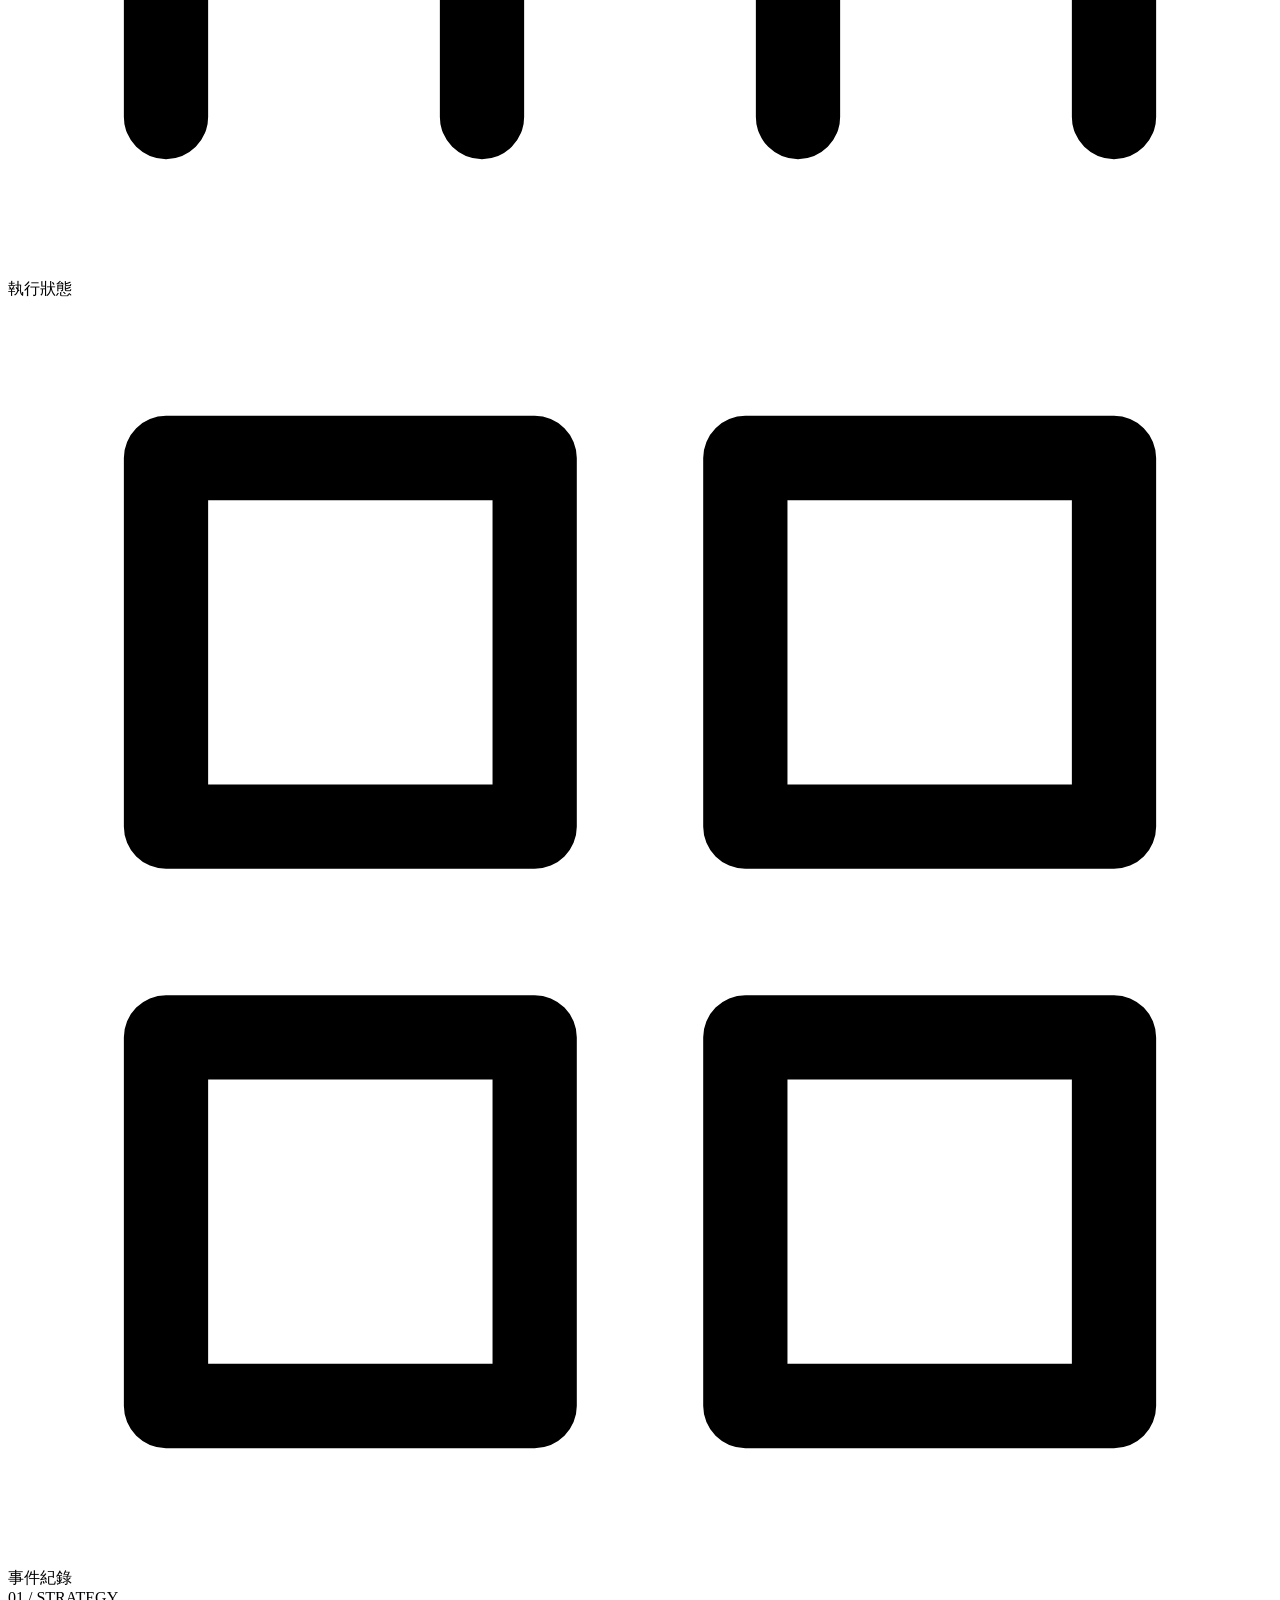
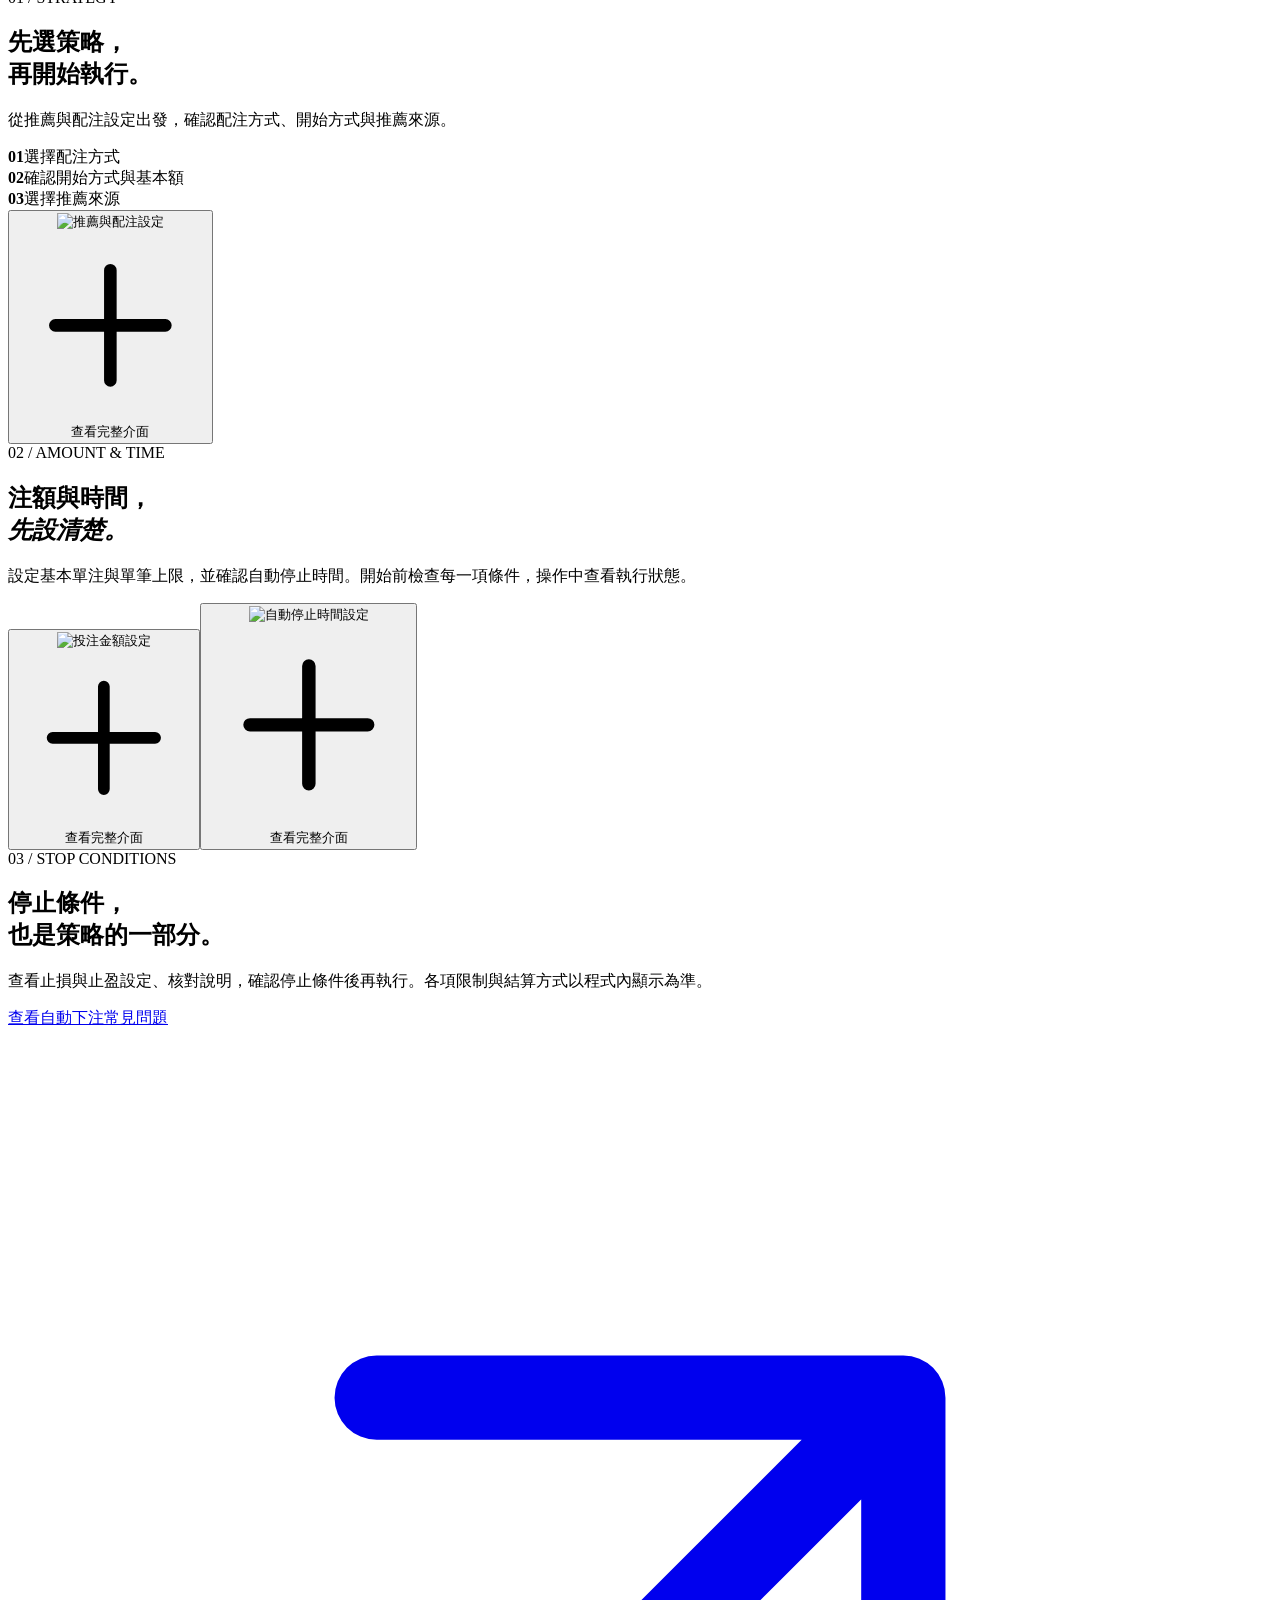
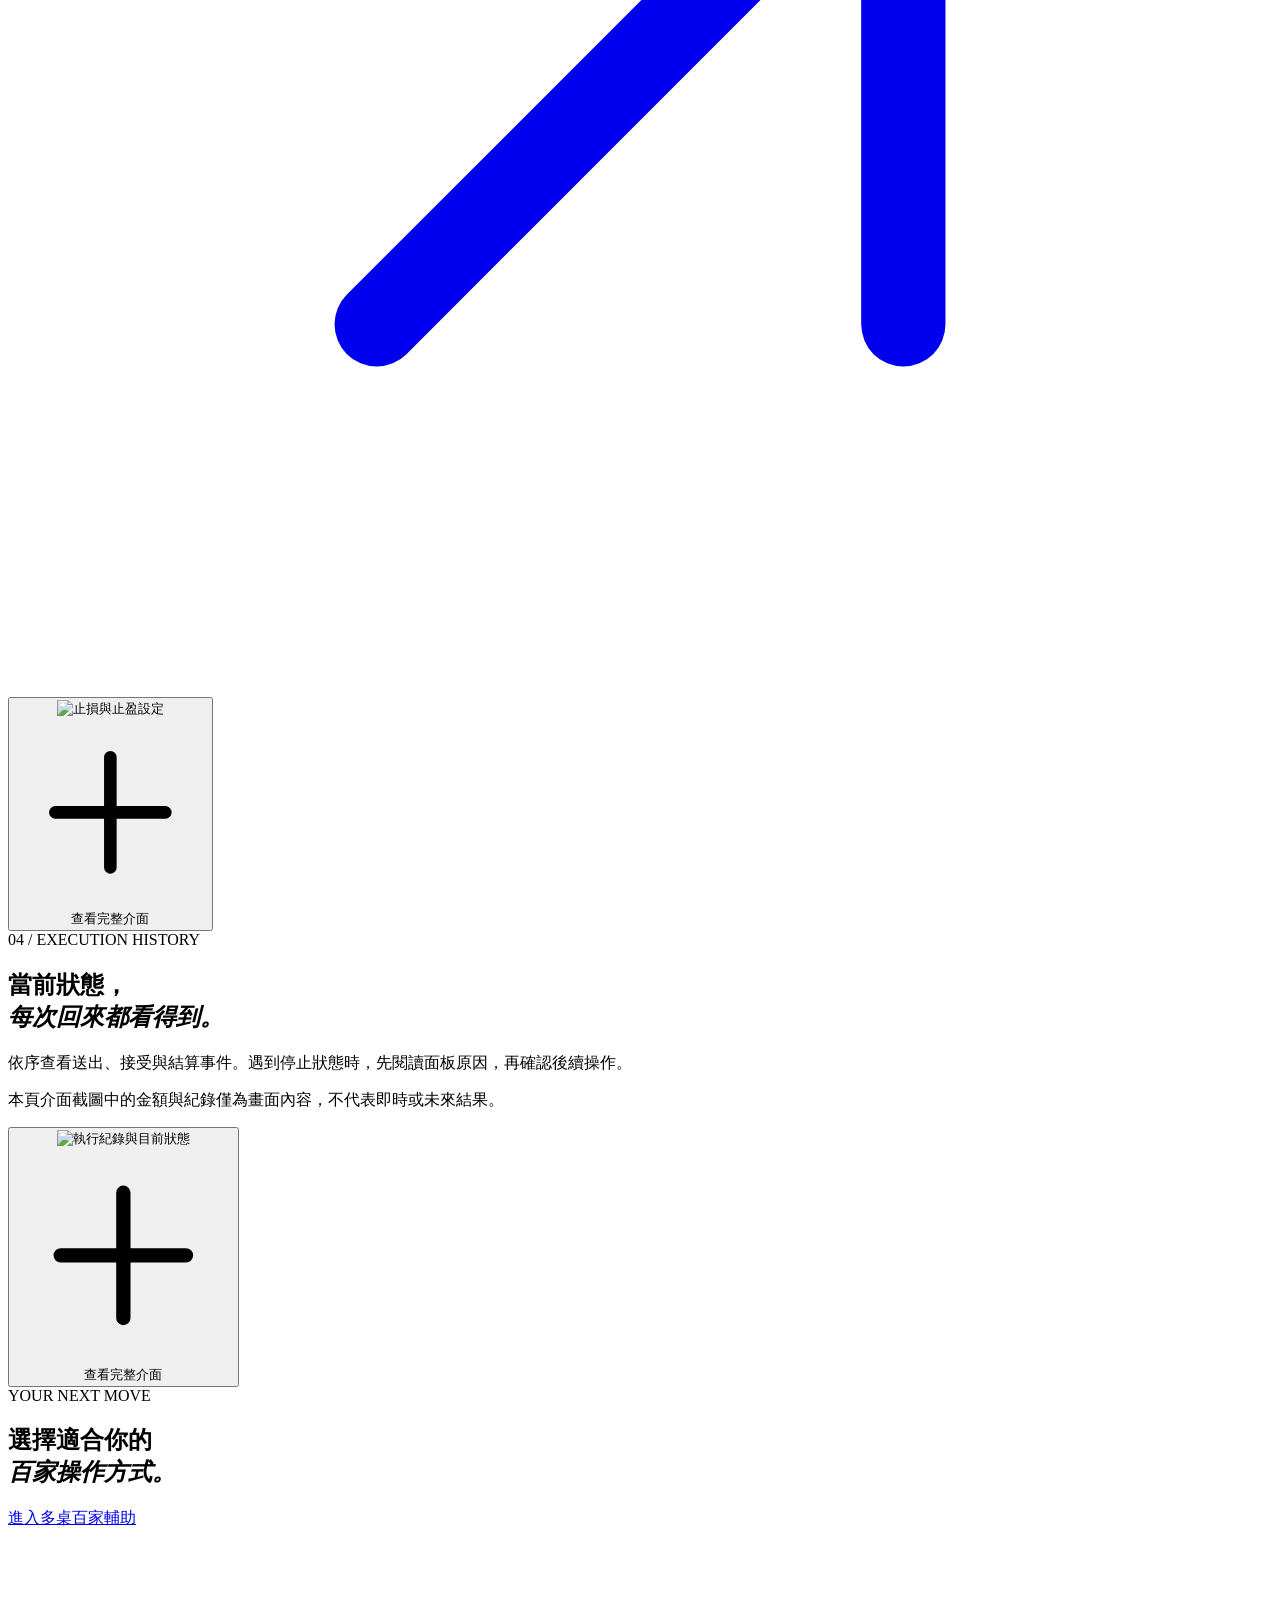
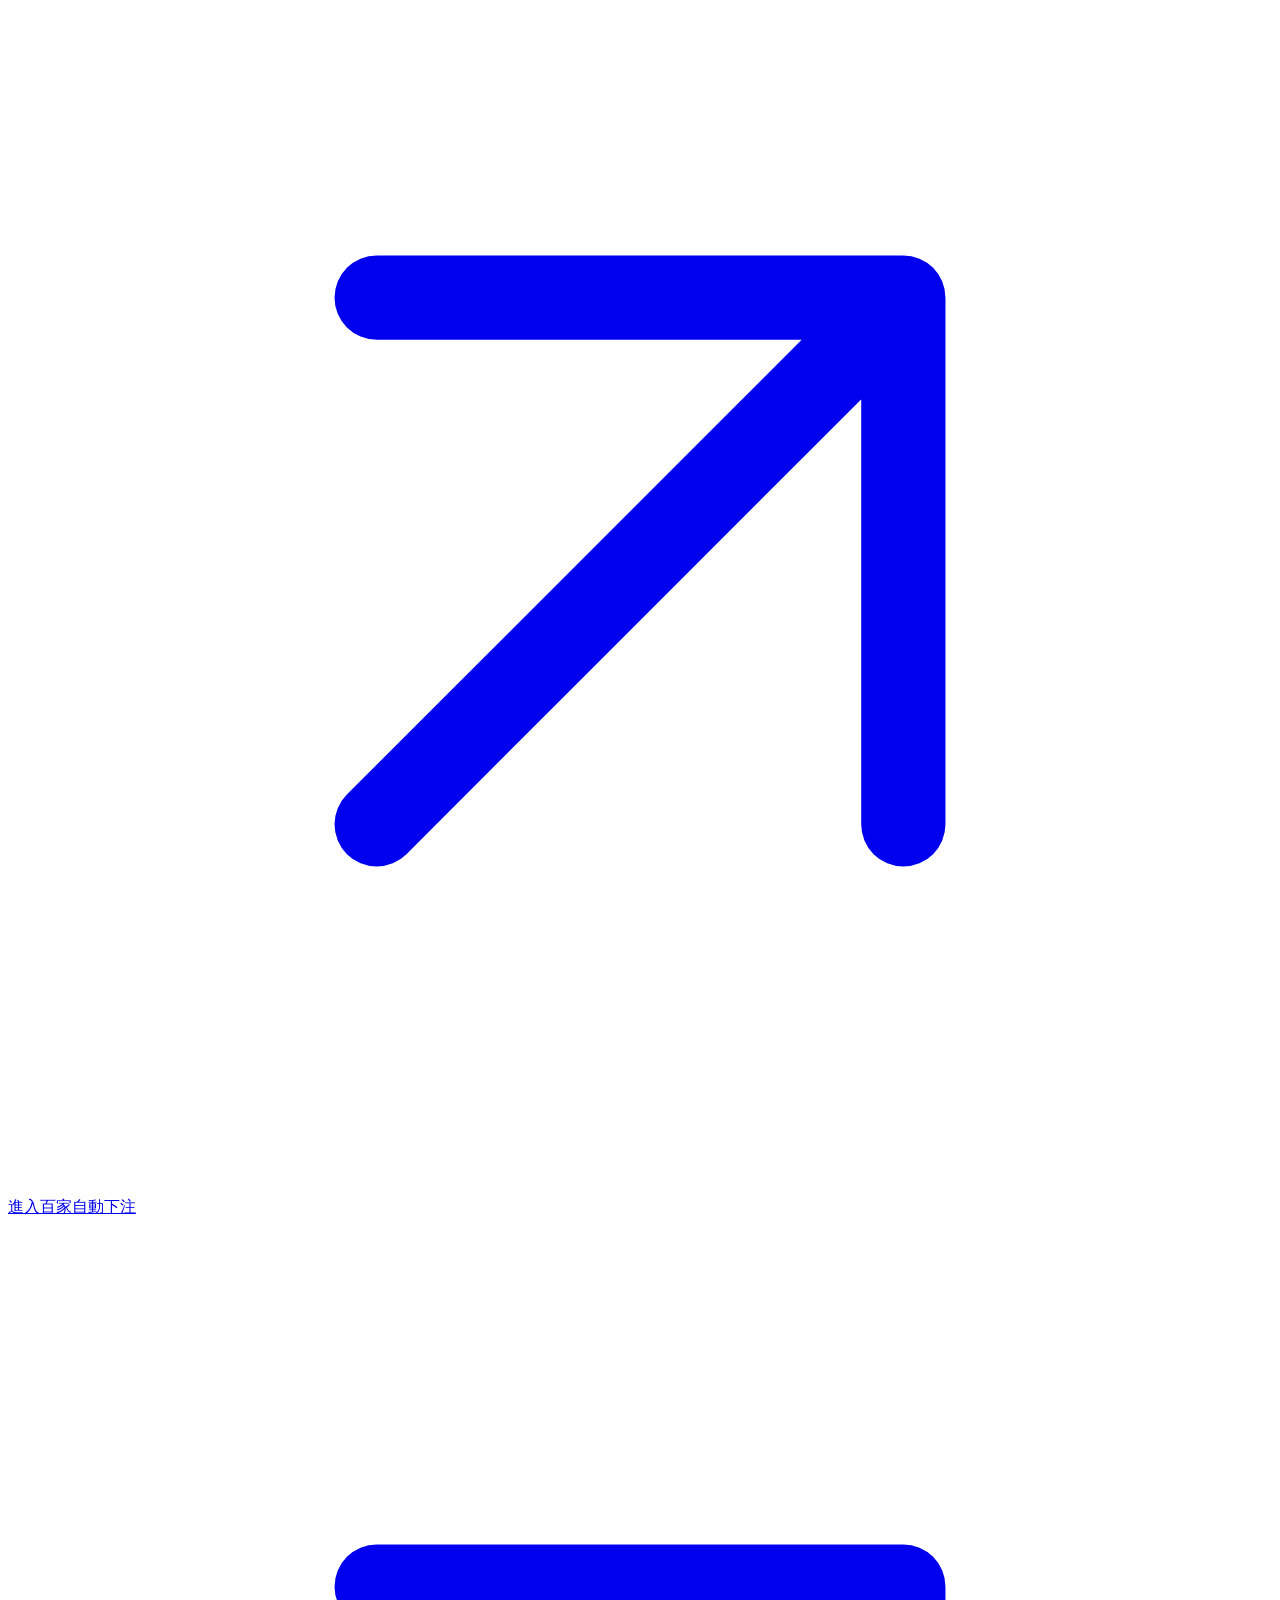
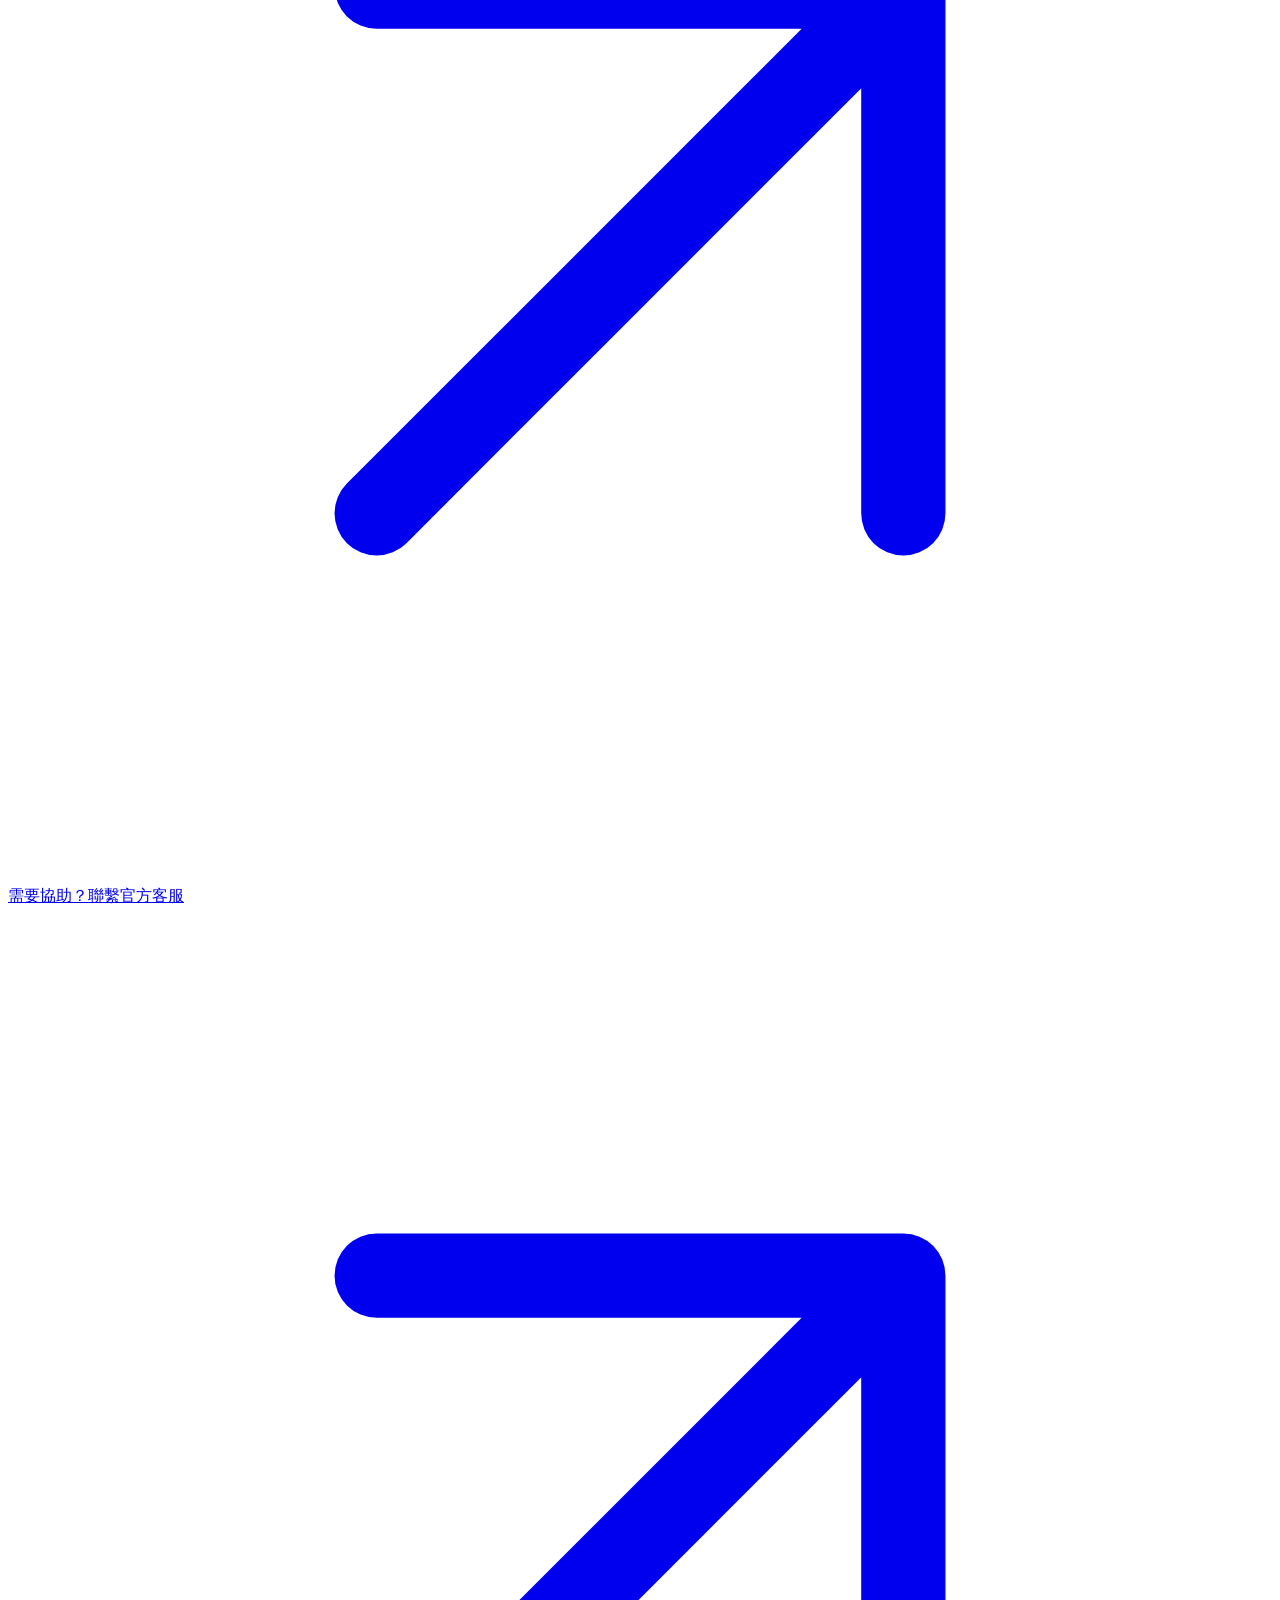
==== commit 21ff0e8e: "Remove repeated media and rebuild content hierarchy: public/pages/auto.html" ====
--- a/public/pages/auto.html
+++ b/public/pages/auto.html
@@ -1,6 +1,6 @@
-<!doctype html><html lang="zh-Hant"><head><meta charset="utf-8"/><meta name="viewport" content="width=device-width,initial-scale=1,viewport-fit=cover"/><meta name="theme-color" content="#080f19"/><title>百家自動下注・策略設定｜御策百家輔助</title><meta name="description" content="了解 MT AUTO 配注策略、注額、停止時間、止損止盈與執行紀錄，查看百家自動下注介面。"/><meta property="og:site_name" content="御策百家輔助"/><meta property="og:title" content="百家自動下注・策略設定｜御策百家輔助"/><meta property="og:description" content="了解 MT AUTO 配注策略、注額、停止時間、止損止盈與執行紀錄，查看百家自動下注介面。"/><meta property="og:type" content="website"/><meta property="og:url" content="https://mtassistant-oozm.onrender.com/auto"/><link rel="canonical" href="https://mtassistant-oozm.onrender.com/auto"/><link rel="icon" href="/favicon.png?v=20261101-line-cta"/><link rel="apple-touch-icon" href="/assets/baccarat-logo.png?v=20261101-line-cta"/><link rel="stylesheet" href="/site.css?v=20261109-gallery2"/><script type="application/ld+json">{"@context": "https://schema.org", "@type": "WebSite", "name": "御策百家輔助", "url": "https://mtassistant-oozm.onrender.com/"}</script><script src="/site.js?v=20261109-gallery2" defer></script></head><body class="theme-auto edition-auto"><a class="skip" href="#main">跳至主要內容</a><header class="site-header" id="header"><div class="nav-wrap"><a class="brand" href="/" aria-label="御策百家輔助首頁"><img class="product-logo " src="/assets/baccarat-logo.png?v=20261101-line-cta" alt="MT MATRIX 多桌百家原版 Logo" width="180" height="180"/><span><b>御策百家輔助</b><small>YUCE · BACCARAT ASSIST</small></span></a><nav class="desktop-nav" aria-label="主要導覽"><a href="/" >首頁</a><a href="/features" >百家輔助</a><a href="/auto" aria-current=page>自動下注</a><a href="/guide" >操作教學</a><a href="/faq" >常見問題</a></nav><div class="header-actions"><a class="service-link" href="/contact">聯繫客服</a><a class="header-launch" href="https://mt-assistant-web-v3.onrender.com/">立即使用<svg viewBox="0 0 24 24" fill="none" stroke="currentColor" stroke-width="1.6" stroke-linecap="round" stroke-linejoin="round" aria-hidden="true"><path d="M7 17 17 7M7 7h10v10"/></svg></a><button type="button" class="menu-toggle" id="menuToggle" aria-label="開啟選單" aria-expanded="false" aria-controls="mobileNav"><span></span><span></span></button></div></div><nav id="mobileNav" class="mobile-nav" aria-label="手機導覽" hidden><a href="/" >首頁</a><a href="/features" >百家輔助</a><a href="/auto" aria-current=page>自動下注</a><a href="/guide" >操作教學</a><a href="/faq" >常見問題</a><a href="/contact">聯繫客服</a><div><a class="button gold" href="https://mt-assistant-web-v3.onrender.com/">進入百家輔助<svg viewBox="0 0 24 24" fill="none" stroke="currentColor" stroke-width="1.6" stroke-linecap="round" stroke-linejoin="round" aria-hidden="true"><path d="M7 17 17 7M7 7h10v10"/></svg></a><a class="button outline" href="https://autotable-o6a2.onrender.com/">進入自動下注<svg viewBox="0 0 24 24" fill="none" stroke="currentColor" stroke-width="1.6" stroke-linecap="round" stroke-linejoin="round" aria-hidden="true"><path d="M7 17 17 7M7 7h10v10"/></svg></a></div></nav></header><main id="main"><div class="page-photo-accent" aria-hidden="true"><img src="https://gameplus3.icu/assets/live1.webp" loading="lazy" alt=""></div><section class="product-hero auto-hero"><div class="wrap product-hero-layout"><div><div class="product-identity"><img class="product-logo " src="/assets/auto-logo.png?v=20261101-line-cta" alt="MT AUTO 自動下注原版 Logo" width="180" height="180"/><span>MT AUTO<small>AUTOMATED BACCARAT</small></span></div><span class="eyebrow"><i></i>配注・條件・執行紀錄</span><h1>設定你的節奏。<br/><em>掌握每次執行。</em></h1><p>從策略選擇到下注金額，<br/>把執行條件與紀錄清楚留在眼前。</p><div class="hero-actions"><a class="button gold" href="https://autotable-o6a2.onrender.com/">進入自動下注<svg viewBox="0 0 24 24" fill="none" stroke="currentColor" stroke-width="1.6" stroke-linecap="round" stroke-linejoin="round" aria-hidden="true"><path d="M7 17 17 7M7 7h10v10"/></svg></a><a class="button outline" href="/guide?system=auto">自動下注教學<svg viewBox="0 0 24 24" fill="none" stroke="currentColor" stroke-width="1.6" stroke-linecap="round" stroke-linejoin="round" aria-hidden="true"><path d="M7 17 17 7M7 7h10v10"/></svg></a></div></div><div class="product-hero-image"><button class="screen " type="button" data-image="/assets/interfaces/auto-running.png?v=20261101-line-cta" data-title="百家自動下注執行面板" aria-label="放大檢視百家自動下注執行面板"><img src="/assets/interfaces/auto-running.png?v=20261101-line-cta" alt="百家自動下注執行面板" width="394" height="663" loading="eager" decoding="async"/><span class="zoom"><svg viewBox="0 0 24 24" fill="none" stroke="currentColor" stroke-width="1.6" stroke-linecap="round" stroke-linejoin="round" aria-hidden="true"><path d="M12 5v14M5 12h14"/></svg> 查看完整介面</span></button><span class="product-image-note">PRODUCT INTERFACE · 點圖放大</span></div></div></section>
+<!doctype html><html lang="zh-Hant"><head><meta charset="utf-8"/><meta name="viewport" content="width=device-width,initial-scale=1,viewport-fit=cover"/><meta name="theme-color" content="#080f19"/><title>百家自動下注・策略設定｜御策百家輔助</title><meta name="description" content="了解 MT AUTO 配注策略、注額、停止時間、止損止盈與執行紀錄，查看百家自動下注介面。"/><meta property="og:site_name" content="御策百家輔助"/><meta property="og:title" content="百家自動下注・策略設定｜御策百家輔助"/><meta property="og:description" content="了解 MT AUTO 配注策略、注額、停止時間、止損止盈與執行紀錄，查看百家自動下注介面。"/><meta property="og:type" content="website"/><meta property="og:url" content="https://mtassistant-oozm.onrender.com/auto"/><link rel="canonical" href="https://mtassistant-oozm.onrender.com/auto"/><link rel="icon" href="/favicon.png?v=20261101-line-cta"/><link rel="apple-touch-icon" href="/assets/baccarat-logo.png?v=20261101-line-cta"/><link rel="stylesheet" href="/site.css?v=20261109-clean-layout"/><script type="application/ld+json">{"@context": "https://schema.org", "@type": "WebSite", "name": "御策百家輔助", "url": "https://mtassistant-oozm.onrender.com/"}</script><script src="/site.js?v=20261109-gallery2" defer></script></head><body class="theme-auto edition-auto"><a class="skip" href="#main">跳至主要內容</a><header class="site-header" id="header"><div class="nav-wrap"><a class="brand" href="/" aria-label="御策百家輔助首頁"><img class="product-logo " src="/assets/baccarat-logo.png?v=20261101-line-cta" alt="MT MATRIX 多桌百家原版 Logo" width="180" height="180"/><span><b>御策百家輔助</b><small>YUCE · BACCARAT ASSIST</small></span></a><nav class="desktop-nav" aria-label="主要導覽"><a href="/" >首頁</a><a href="/features" >百家輔助</a><a href="/auto" aria-current=page>自動下注</a><a href="/guide" >操作教學</a><a href="/faq" >常見問題</a></nav><div class="header-actions"><a class="service-link" href="/contact">聯繫客服</a><a class="header-launch" href="https://mt-assistant-web-v3.onrender.com/">立即使用<svg viewBox="0 0 24 24" fill="none" stroke="currentColor" stroke-width="1.6" stroke-linecap="round" stroke-linejoin="round" aria-hidden="true"><path d="M7 17 17 7M7 7h10v10"/></svg></a><button type="button" class="menu-toggle" id="menuToggle" aria-label="開啟選單" aria-expanded="false" aria-controls="mobileNav"><span></span><span></span></button></div></div><nav id="mobileNav" class="mobile-nav" aria-label="手機導覽" hidden><a href="/" >首頁</a><a href="/features" >百家輔助</a><a href="/auto" aria-current=page>自動下注</a><a href="/guide" >操作教學</a><a href="/faq" >常見問題</a><a href="/contact">聯繫客服</a><div><a class="button gold" href="https://mt-assistant-web-v3.onrender.com/">進入百家輔助<svg viewBox="0 0 24 24" fill="none" stroke="currentColor" stroke-width="1.6" stroke-linecap="round" stroke-linejoin="round" aria-hidden="true"><path d="M7 17 17 7M7 7h10v10"/></svg></a><a class="button outline" href="https://autotable-o6a2.onrender.com/">進入自動下注<svg viewBox="0 0 24 24" fill="none" stroke="currentColor" stroke-width="1.6" stroke-linecap="round" stroke-linejoin="round" aria-hidden="true"><path d="M7 17 17 7M7 7h10v10"/></svg></a></div></nav></header><main id="main"><section class="product-hero auto-hero"><div class="wrap product-hero-layout"><div><div class="product-identity"><img class="product-logo " src="/assets/auto-logo.png?v=20261101-line-cta" alt="MT AUTO 自動下注原版 Logo" width="180" height="180"/><span>MT AUTO<small>AUTOMATED BACCARAT</small></span></div><span class="eyebrow"><i></i>配注・條件・執行紀錄</span><h1>設定你的節奏。<br/><em>掌握每次執行。</em></h1><p>從策略選擇到下注金額，<br/>把執行條件與紀錄清楚留在眼前。</p><div class="hero-actions"><a class="button gold" href="https://autotable-o6a2.onrender.com/">進入自動下注<svg viewBox="0 0 24 24" fill="none" stroke="currentColor" stroke-width="1.6" stroke-linecap="round" stroke-linejoin="round" aria-hidden="true"><path d="M7 17 17 7M7 7h10v10"/></svg></a><a class="button outline" href="/guide?system=auto">自動下注教學<svg viewBox="0 0 24 24" fill="none" stroke="currentColor" stroke-width="1.6" stroke-linecap="round" stroke-linejoin="round" aria-hidden="true"><path d="M7 17 17 7M7 7h10v10"/></svg></a></div></div><div class="product-hero-image"><button class="screen " type="button" data-image="/assets/interfaces/auto-running.png?v=20261101-line-cta" data-title="百家自動下注執行面板" aria-label="放大檢視百家自動下注執行面板"><img src="/assets/interfaces/auto-running.png?v=20261101-line-cta" alt="百家自動下注執行面板" width="394" height="663" loading="eager" decoding="async"/><span class="zoom"><svg viewBox="0 0 24 24" fill="none" stroke="currentColor" stroke-width="1.6" stroke-linecap="round" stroke-linejoin="round" aria-hidden="true"><path d="M12 5v14M5 12h14"/></svg> 查看完整介面</span></button><span class="product-image-note">PRODUCT INTERFACE · 點圖放大</span></div></div></section>
 <div class="auto-traits"><div class="wrap"><span><svg viewBox="0 0 24 24" fill="none" stroke="currentColor" stroke-width="1.6" stroke-linecap="round" stroke-linejoin="round" aria-hidden="true"><path d="m12 3 10 5-10 5L2 8l10-5Zm-10 9 10 5 10-5M2 16l10 5 10-5"/></svg>策略與配注</span><span><svg viewBox="0 0 24 24" fill="none" stroke="currentColor" stroke-width="1.6" stroke-linecap="round" stroke-linejoin="round" aria-hidden="true"><path d="m12 3 8 3v6c0 5-8 9-8 9s-8-4-8-9V6l8-3Zm-4 9 3 3 5-6"/></svg>止損與止盈</span><span><svg viewBox="0 0 24 24" fill="none" stroke="currentColor" stroke-width="1.6" stroke-linecap="round" stroke-linejoin="round" aria-hidden="true"><path d="M3 17v4M9 12v9M15 7v14M21 2v19"/></svg>執行狀態</span><span><svg viewBox="0 0 24 24" fill="none" stroke="currentColor" stroke-width="1.6" stroke-linecap="round" stroke-linejoin="round" aria-hidden="true"><path d="M3 3h7v7H3zM14 3h7v7h-7zM3 14h7v7H3zM14 14h7v7h-7z"/></svg>事件紀錄</span></div></div>
-<section class="auto-cockpit" aria-labelledby="cockpitTitle"><div class="wrap"><div class="cockpit-intro"><span class="eyebrow"><i></i>MT AUTO / CONTROL DESK</span><h2 id="cockpitTitle">設定、檢查、執行。<br/><em>一切流程清楚可見。</em></h2><p>從條件確認到紀錄檢視，使用真實操作面板展示每一個步驟。</p></div><div class="cockpit-gallery"><div class="cockpit-tile tile-one"><span>01 — 配注設定</span><img src="/assets/interfaces/auto-strategy.png" width="500" height="567" loading="lazy" alt="配注設定實際畫面"/></div><div class="cockpit-tile tile-two"><span>02 — 停止條件</span><img src="/assets/interfaces/auto-limits.png" width="500" height="397" loading="lazy" alt="停止條件實際畫面"/></div><div class="cockpit-tile tile-three"><span>03 — 執行紀錄</span><img src="/assets/interfaces/auto-history.png" width="538" height="371" loading="lazy" alt="執行紀錄實際畫面"/></div></div></div></section><section class="story-section paper"><div class="wrap story-layout"><div class="story-copy"><span class="eyebrow"><i></i>01 / STRATEGY</span><h2>先選策略，<br/>再開始執行。</h2><p>從推薦與配注設定出發，確認配注方式、開始方式與推薦來源。</p><div class="numbered-notes"><div><b>01</b><span>選擇配注方式</span></div><div><b>02</b><span>確認開始方式與基本額</span></div><div><b>03</b><span>選擇推薦來源</span></div></div></div><div class="story-image portrait-setting"><button class="screen " type="button" data-image="/assets/interfaces/auto-strategy.png?v=20261101-line-cta" data-title="推薦與配注設定" aria-label="放大檢視推薦與配注設定"><img src="/assets/interfaces/auto-strategy.png?v=20261101-line-cta" alt="推薦與配注設定" width="500" height="567" loading="lazy" decoding="async"/><span class="zoom"><svg viewBox="0 0 24 24" fill="none" stroke="currentColor" stroke-width="1.6" stroke-linecap="round" stroke-linejoin="round" aria-hidden="true"><path d="M12 5v14M5 12h14"/></svg> 查看完整介面</span></button></div></div></section>
+<section class="story-section paper"><div class="wrap story-layout"><div class="story-copy"><span class="eyebrow"><i></i>01 / STRATEGY</span><h2>先選策略，<br/>再開始執行。</h2><p>從推薦與配注設定出發，確認配注方式、開始方式與推薦來源。</p><div class="numbered-notes"><div><b>01</b><span>選擇配注方式</span></div><div><b>02</b><span>確認開始方式與基本額</span></div><div><b>03</b><span>選擇推薦來源</span></div></div></div><div class="story-image portrait-setting"><button class="screen " type="button" data-image="/assets/interfaces/auto-strategy.png?v=20261101-line-cta" data-title="推薦與配注設定" aria-label="放大檢視推薦與配注設定"><img src="/assets/interfaces/auto-strategy.png?v=20261101-line-cta" alt="推薦與配注設定" width="500" height="567" loading="lazy" decoding="async"/><span class="zoom"><svg viewBox="0 0 24 24" fill="none" stroke="currentColor" stroke-width="1.6" stroke-linecap="round" stroke-linejoin="round" aria-hidden="true"><path d="M12 5v14M5 12h14"/></svg> 查看完整介面</span></button></div></div></section>
 <section class="story-section amount-section"><div class="wrap story-layout reverse"><div class="story-copy"><span class="eyebrow"><i></i>02 / AMOUNT & TIME</span><h2>注額與時間，<br/><em>先設清楚。</em></h2><p>設定基本單注與單筆上限，並確認自動停止時間。開始前檢查每一項條件，操作中查看執行狀態。</p></div><div class="setting-stack"><button class="screen " type="button" data-image="/assets/interfaces/auto-amount.png?v=20261101-line-cta" data-title="投注金額設定" aria-label="放大檢視投注金額設定"><img src="/assets/interfaces/auto-amount.png?v=20261101-line-cta" alt="投注金額設定" width="500" height="239" loading="lazy" decoding="async"/><span class="zoom"><svg viewBox="0 0 24 24" fill="none" stroke="currentColor" stroke-width="1.6" stroke-linecap="round" stroke-linejoin="round" aria-hidden="true"><path d="M12 5v14M5 12h14"/></svg> 查看完整介面</span></button><button class="screen " type="button" data-image="/assets/interfaces/auto-timer.png?v=20261101-line-cta" data-title="自動停止時間設定" aria-label="放大檢視自動停止時間設定"><img src="/assets/interfaces/auto-timer.png?v=20261101-line-cta" alt="自動停止時間設定" width="532" height="301" loading="lazy" decoding="async"/><span class="zoom"><svg viewBox="0 0 24 24" fill="none" stroke="currentColor" stroke-width="1.6" stroke-linecap="round" stroke-linejoin="round" aria-hidden="true"><path d="M12 5v14M5 12h14"/></svg> 查看完整介面</span></button></div></div></section>
 <section class="story-section paper"><div class="wrap story-layout"><div class="story-copy"><span class="eyebrow"><i></i>03 / STOP CONDITIONS</span><h2>停止條件，<br/>也是策略的一部分。</h2><p>查看止損與止盈設定、核對說明，確認停止條件後再執行。各項限制與結算方式以程式內顯示為準。</p><a class="text-link" href="/faq">查看自動下注常見問題 <svg viewBox="0 0 24 24" fill="none" stroke="currentColor" stroke-width="1.6" stroke-linecap="round" stroke-linejoin="round" aria-hidden="true"><path d="M7 17 17 7M7 7h10v10"/></svg></a></div><div class="story-image portrait-setting"><button class="screen " type="button" data-image="/assets/interfaces/auto-limits.png?v=20261101-line-cta" data-title="止損與止盈設定" aria-label="放大檢視止損與止盈設定"><img src="/assets/interfaces/auto-limits.png?v=20261101-line-cta" alt="止損與止盈設定" width="500" height="397" loading="lazy" decoding="async"/><span class="zoom"><svg viewBox="0 0 24 24" fill="none" stroke="currentColor" stroke-width="1.6" stroke-linecap="round" stroke-linejoin="round" aria-hidden="true"><path d="M12 5v14M5 12h14"/></svg> 查看完整介面</span></button></div></div></section>
 <section class="story-section history-section"><div class="wrap story-layout reverse"><div class="story-copy"><span class="eyebrow"><i></i>04 / EXECUTION HISTORY</span><h2>當前狀態，<br/><em>每次回來都看得到。</em></h2><p>依序查看送出、接受與結算事件。遇到停止狀態時，先閱讀面板原因，再確認後續操作。</p><p class="subtle-note">本頁介面截圖中的金額與紀錄僅為畫面內容，不代表即時或未來結果。</p></div><div class="story-image"><button class="screen " type="button" data-image="/assets/interfaces/auto-history.png?v=20261101-line-cta" data-title="執行紀錄與目前狀態" aria-label="放大檢視執行紀錄與目前狀態"><img src="/assets/interfaces/auto-history.png?v=20261101-line-cta" alt="執行紀錄與目前狀態" width="538" height="371" loading="lazy" decoding="async"/><span class="zoom"><svg viewBox="0 0 24 24" fill="none" stroke="currentColor" stroke-width="1.6" stroke-linecap="round" stroke-linejoin="round" aria-hidden="true"><path d="M12 5v14M5 12h14"/></svg> 查看完整介面</span></button></div></div></section></main><section class="final-cta"><div class="wrap final-inner"><div><span class="eyebrow"><i></i>YOUR NEXT MOVE</span><h2>選擇適合你的<br/><em>百家操作方式。</em></h2></div><div class="final-actions"><a class="button gold" href="https://mt-assistant-web-v3.onrender.com/">進入多桌百家輔助<svg viewBox="0 0 24 24" fill="none" stroke="currentColor" stroke-width="1.6" stroke-linecap="round" stroke-linejoin="round" aria-hidden="true"><path d="M7 17 17 7M7 7h10v10"/></svg></a><a class="button outline" href="https://autotable-o6a2.onrender.com/">進入百家自動下注<svg viewBox="0 0 24 24" fill="none" stroke="currentColor" stroke-width="1.6" stroke-linecap="round" stroke-linejoin="round" aria-hidden="true"><path d="M7 17 17 7M7 7h10v10"/></svg></a><a class="text-link" href="/contact">需要協助？聯繫官方客服 <svg viewBox="0 0 24 24" fill="none" stroke="currentColor" stroke-width="1.6" stroke-linecap="round" stroke-linejoin="round" aria-hidden="true"><path d="M7 17 17 7M7 7h10v10"/></svg></a></div></div></section><footer><div class="wrap footer-top"><a class="brand" href="/"><img class="product-logo " src="/assets/baccarat-logo.png?v=20261101-line-cta" alt="MT MATRIX 多桌百家原版 Logo" width="180" height="180"/><span><b>御策百家輔助</b><small>YUCE · BACCARAT ASSIST</small></span></a><p>專注百家輔助與策略操作，<br/>讓資訊、設定與紀錄各就其位。</p><div class="footer-links"><div><span>探索產品</span><a href="/features">MT MATRIX 多桌百家</a><a href="/auto">MT AUTO 自動下注</a></div><div><span>支援服務</span><a href="/guide?system=matrix">百家輔助教學</a><a href="/guide?system=auto">自動下注教學</a><a href="/faq">常見問題</a><a href="/contact">客服中心</a></div></div></div><div class="wrap footer-bottom"><span>© 2026 御策百家輔助</span><p>分析與策略僅供資訊輔助，不保證預測準確或獲利。請理性評估操作風險。</p><a href="#main">返回頁首 ↑</a></div></footer><a class="floating-service" href="https://line.me/ti/p/k2pkYGXGL3" aria-label="LINE 官方客服"><svg viewBox="0 0 24 24" fill="none" stroke="currentColor" stroke-width="1.6" stroke-linecap="round" stroke-linejoin="round" aria-hidden="true"><path d="M21 11.5a8.5 8.5 0 0 1-8.5 8.5H3l2-5a8.5 8.5 0 1 1 16-3.5Z"/></svg><span>LINE 客服</span></a><dialog id="imageViewer" class="image-viewer" aria-labelledby="viewerTitle"><div class="viewer-bar"><div><strong id="viewerTitle">功能介面</strong><span>原尺寸顯示，可上下／左右滑動查看</span></div><button type="button" id="viewerClose" aria-label="關閉放大介面"><svg viewBox="0 0 24 24" fill="none" stroke="currentColor" stroke-width="1.6" stroke-linecap="round" stroke-linejoin="round" aria-hidden="true"><path d="m6 6 12 12M6 18 18 6"/></svg></button></div><div class="viewer-scroll"><img id="viewerImage" alt=""/></div></dialog></body></html>
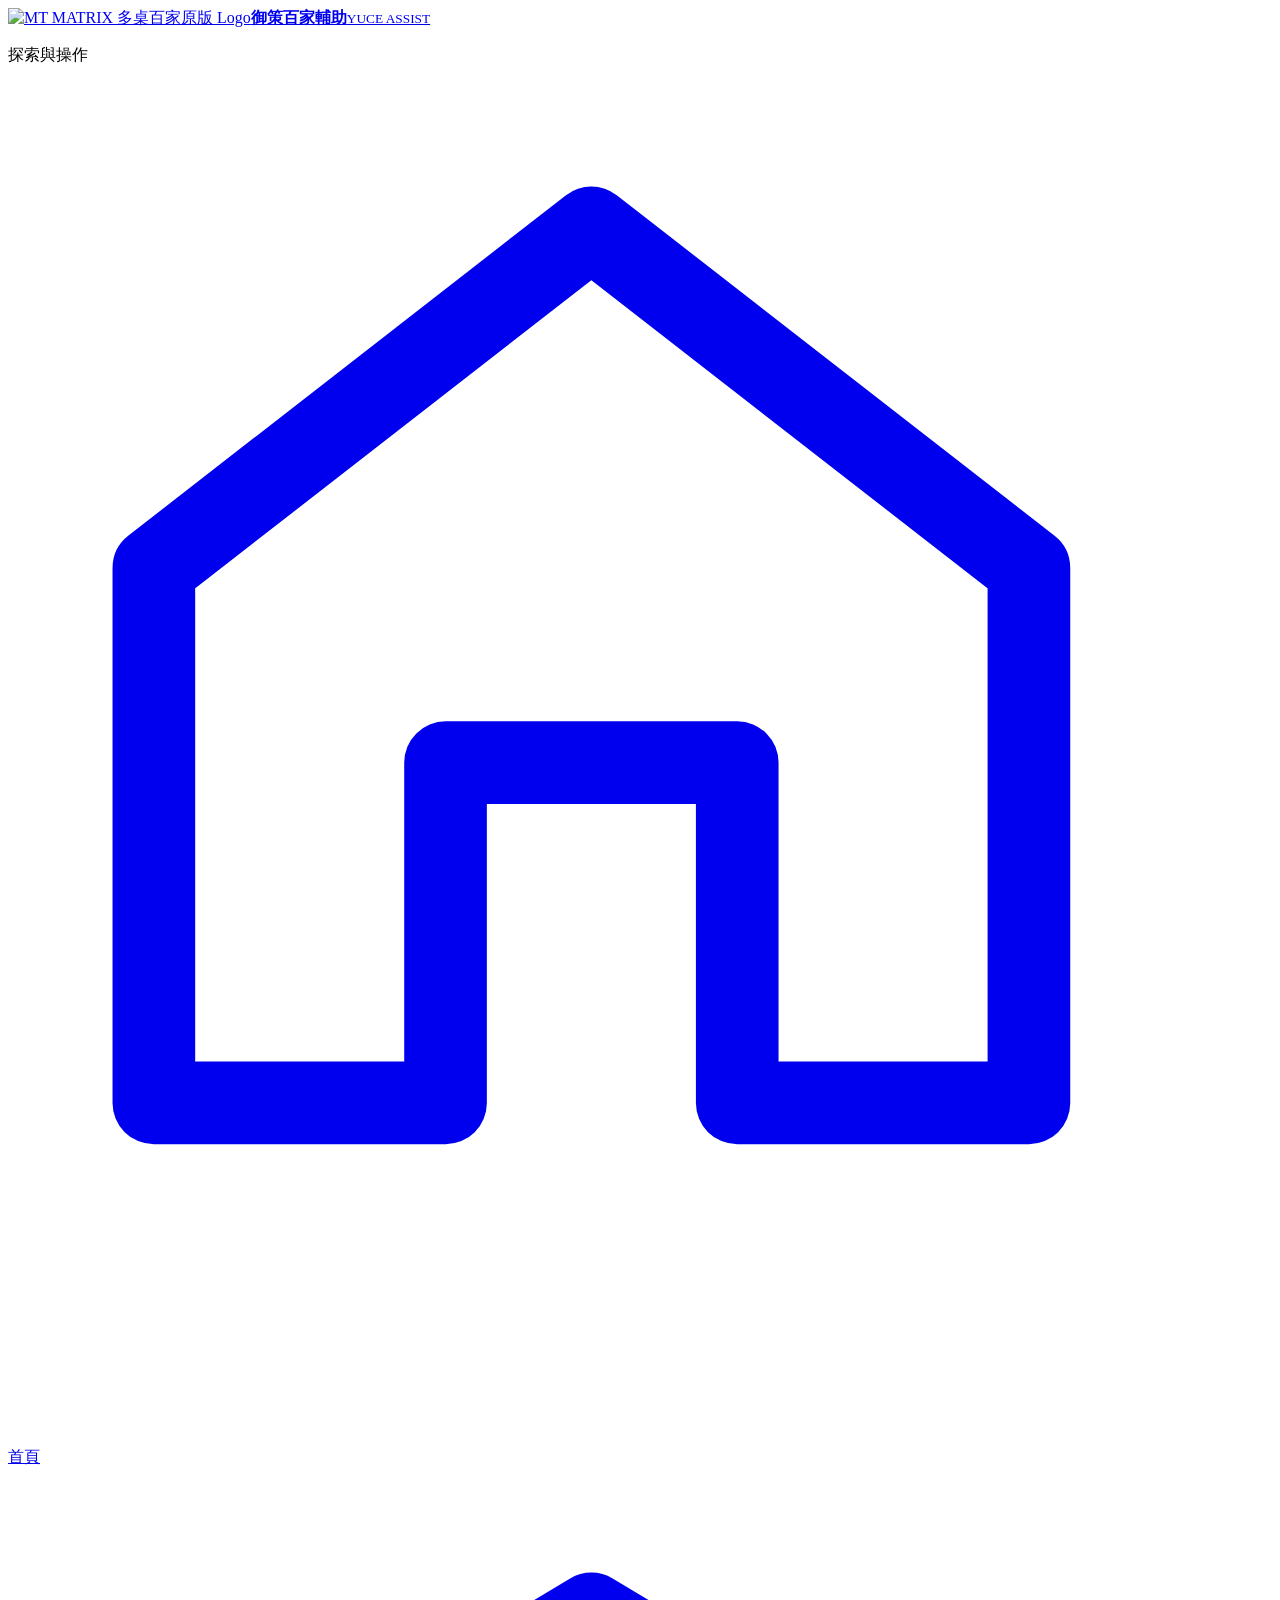
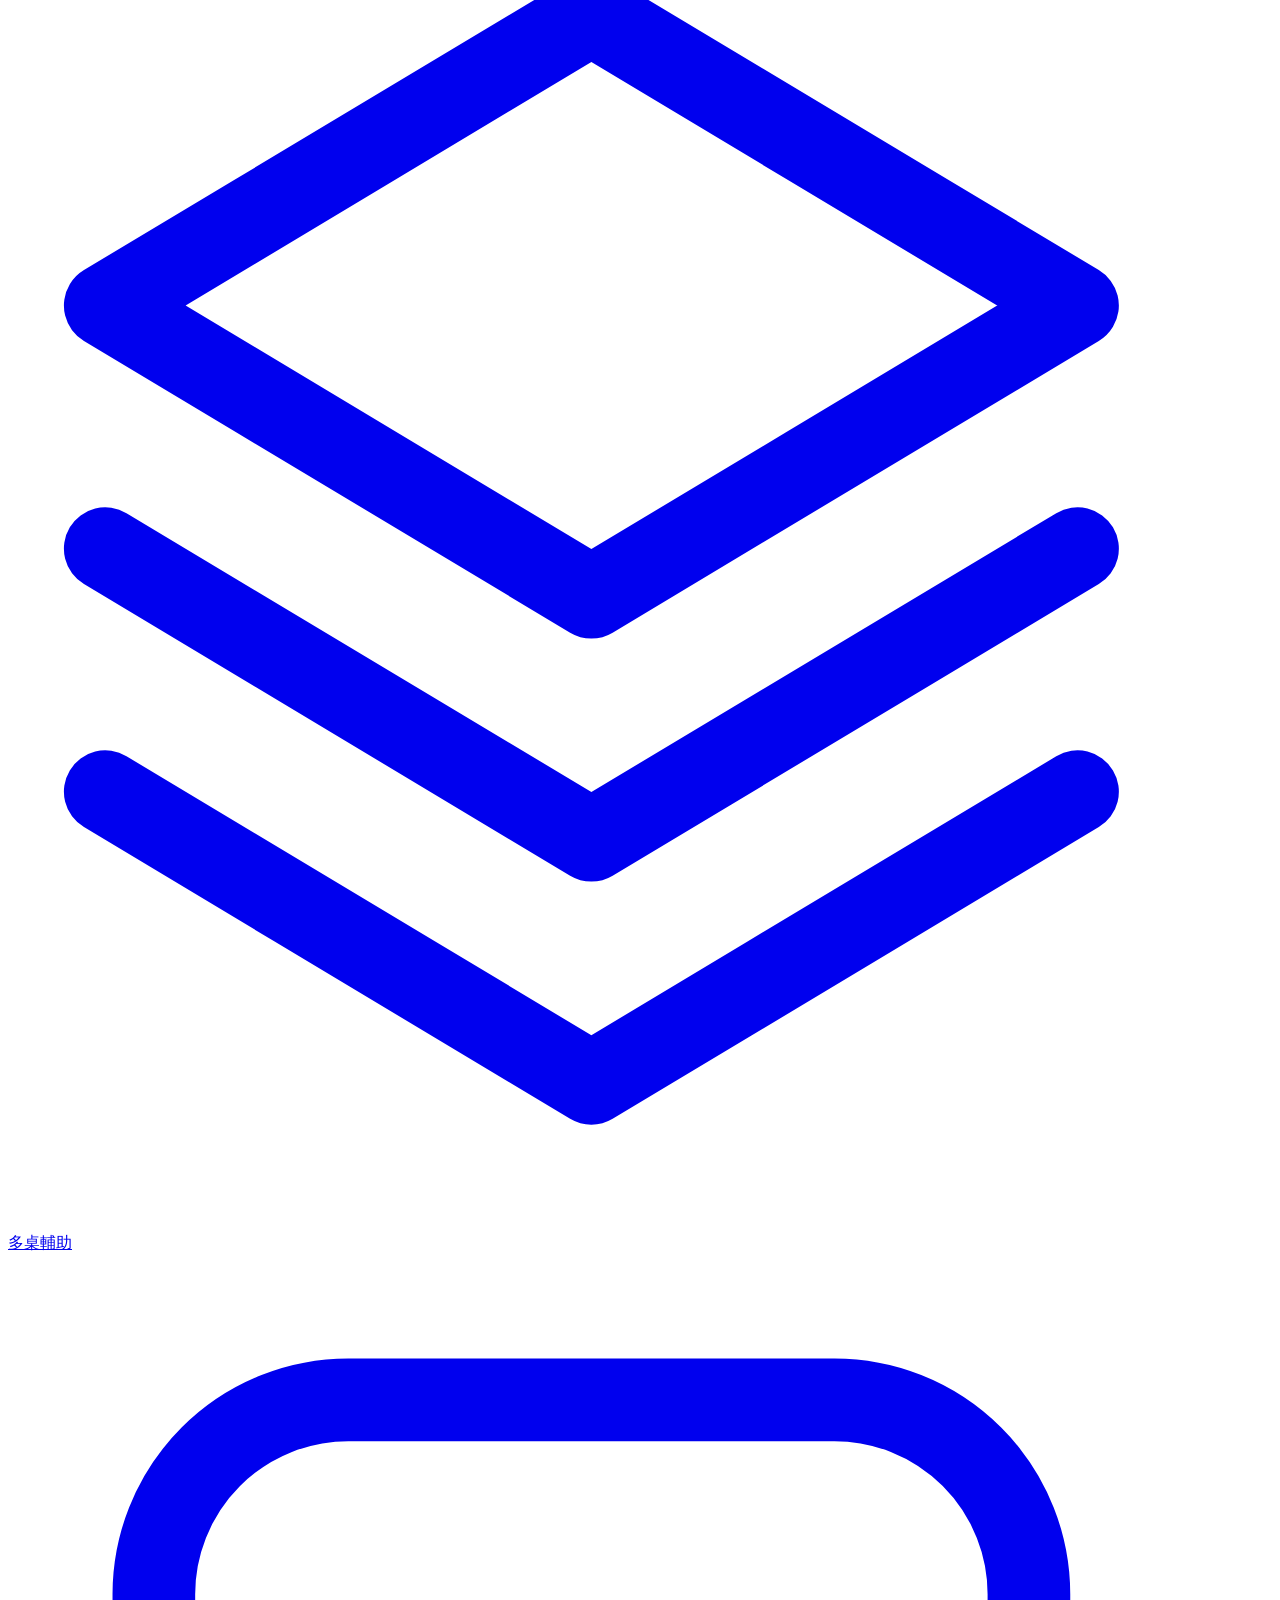
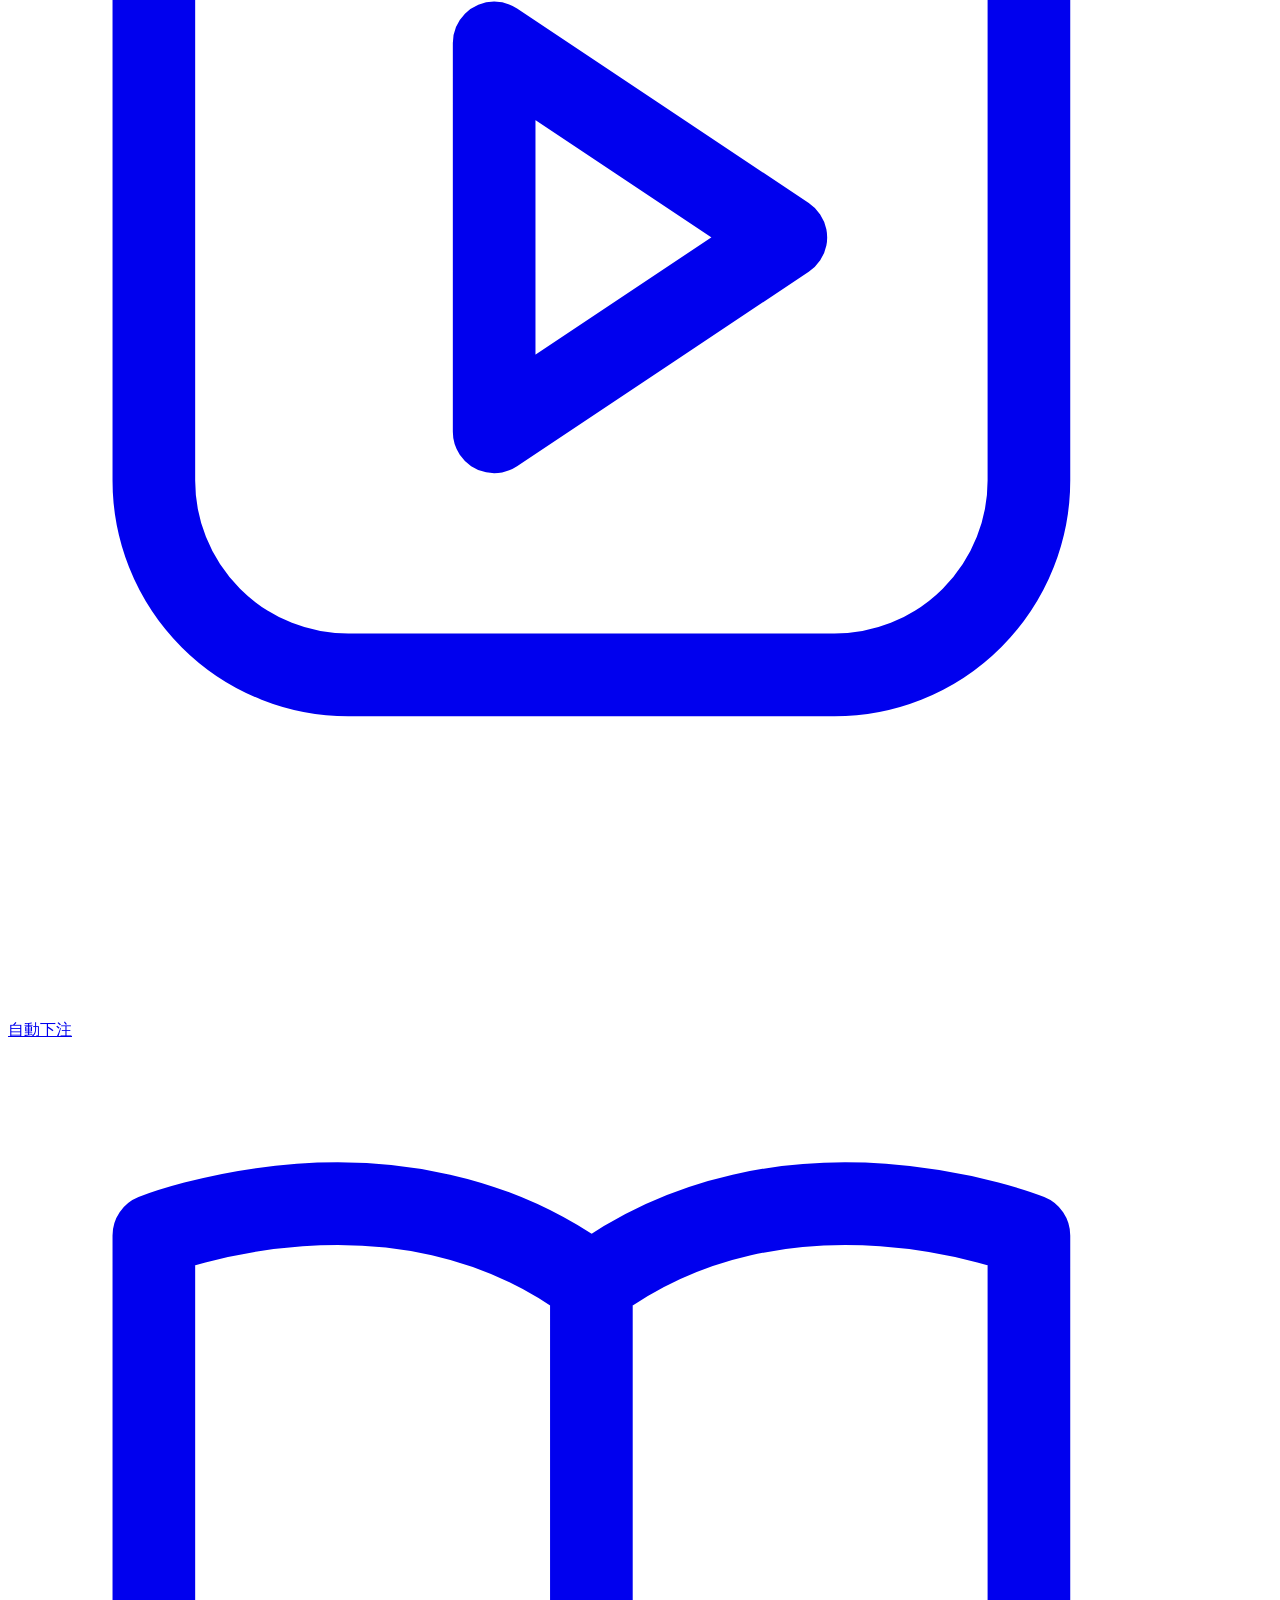
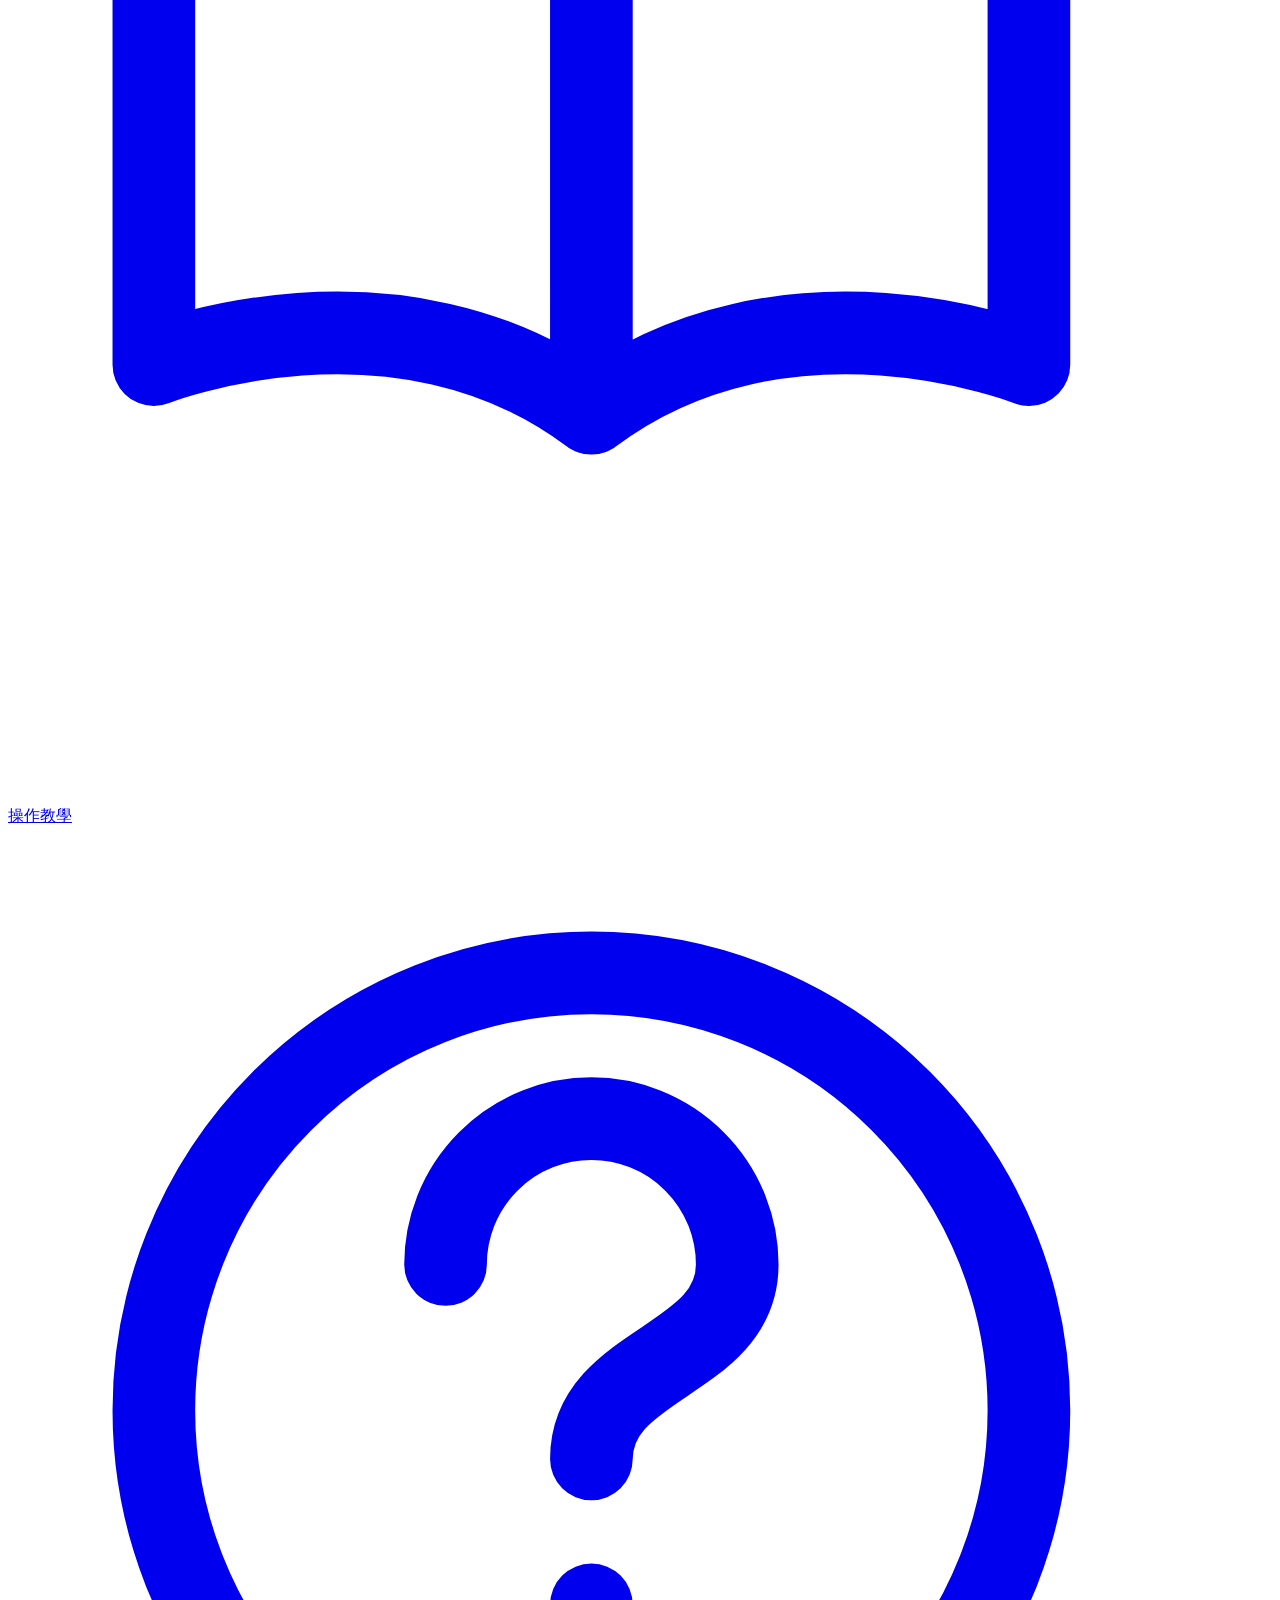
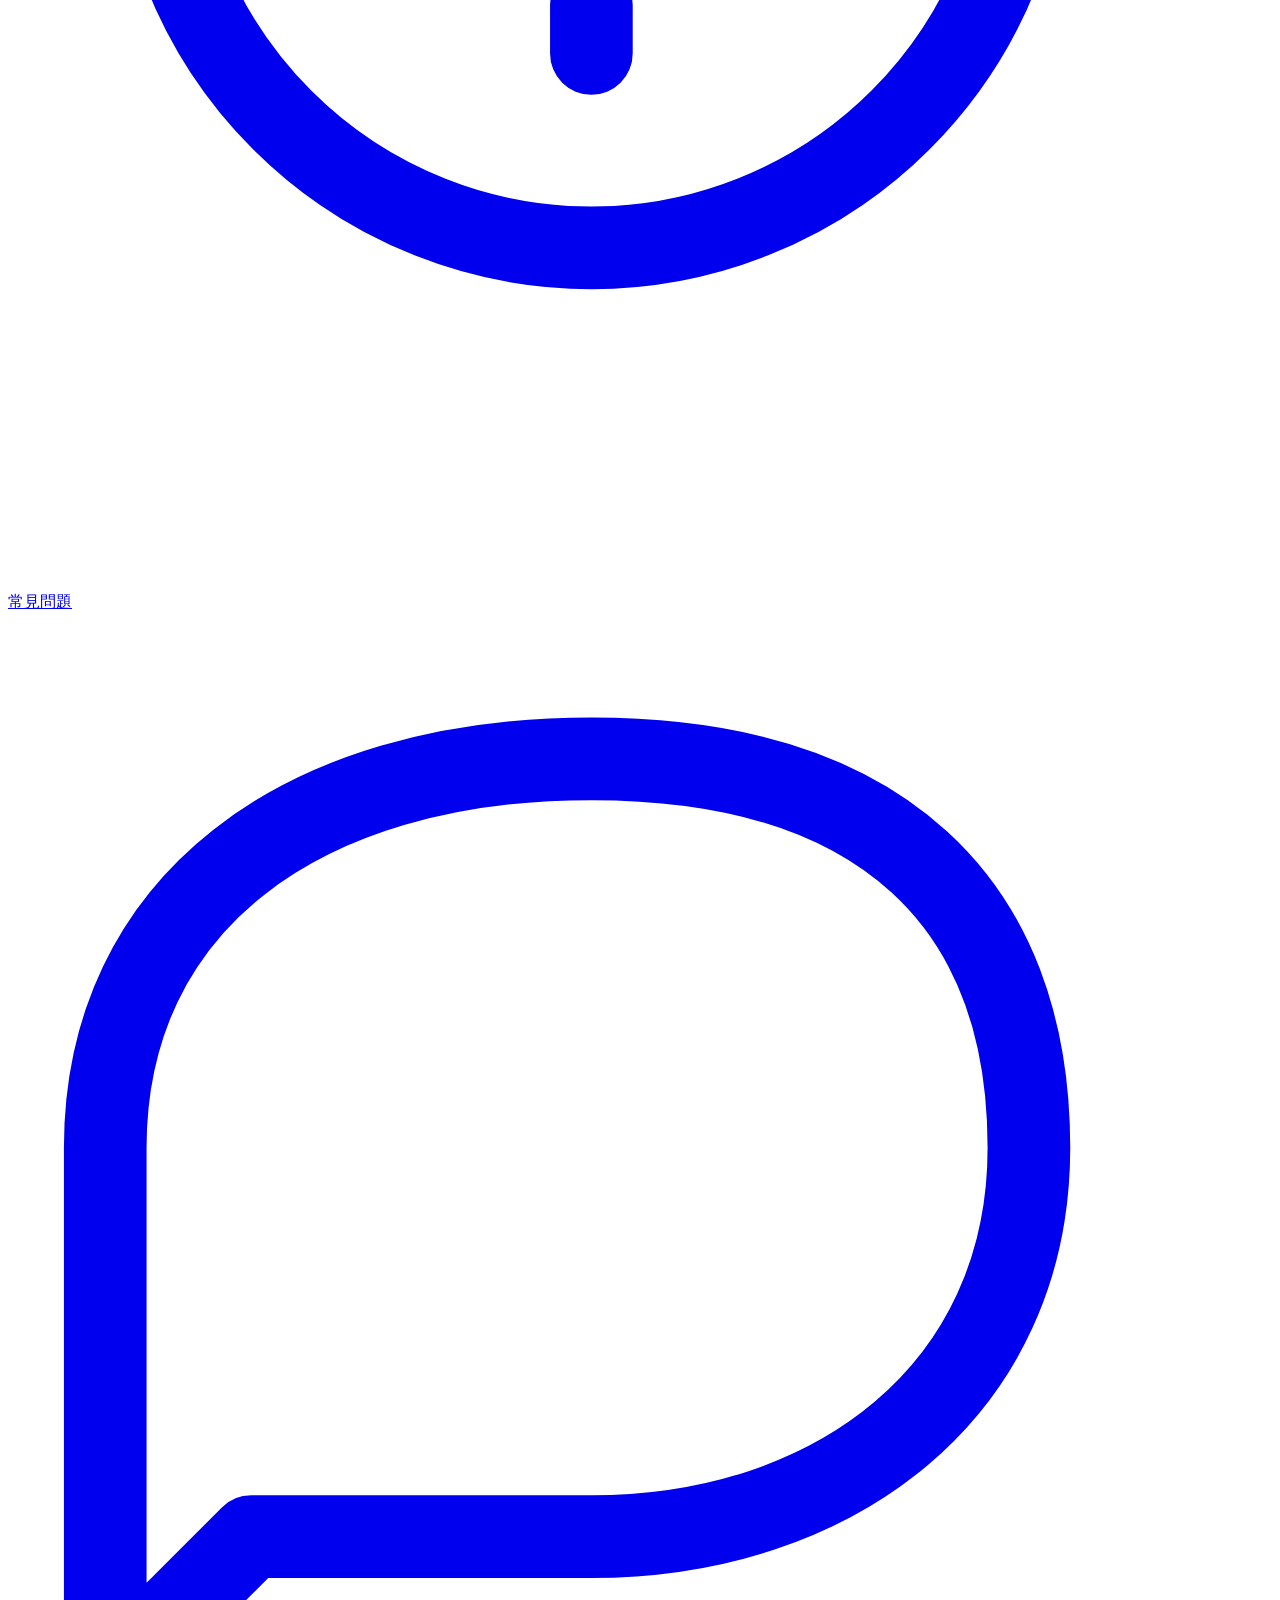
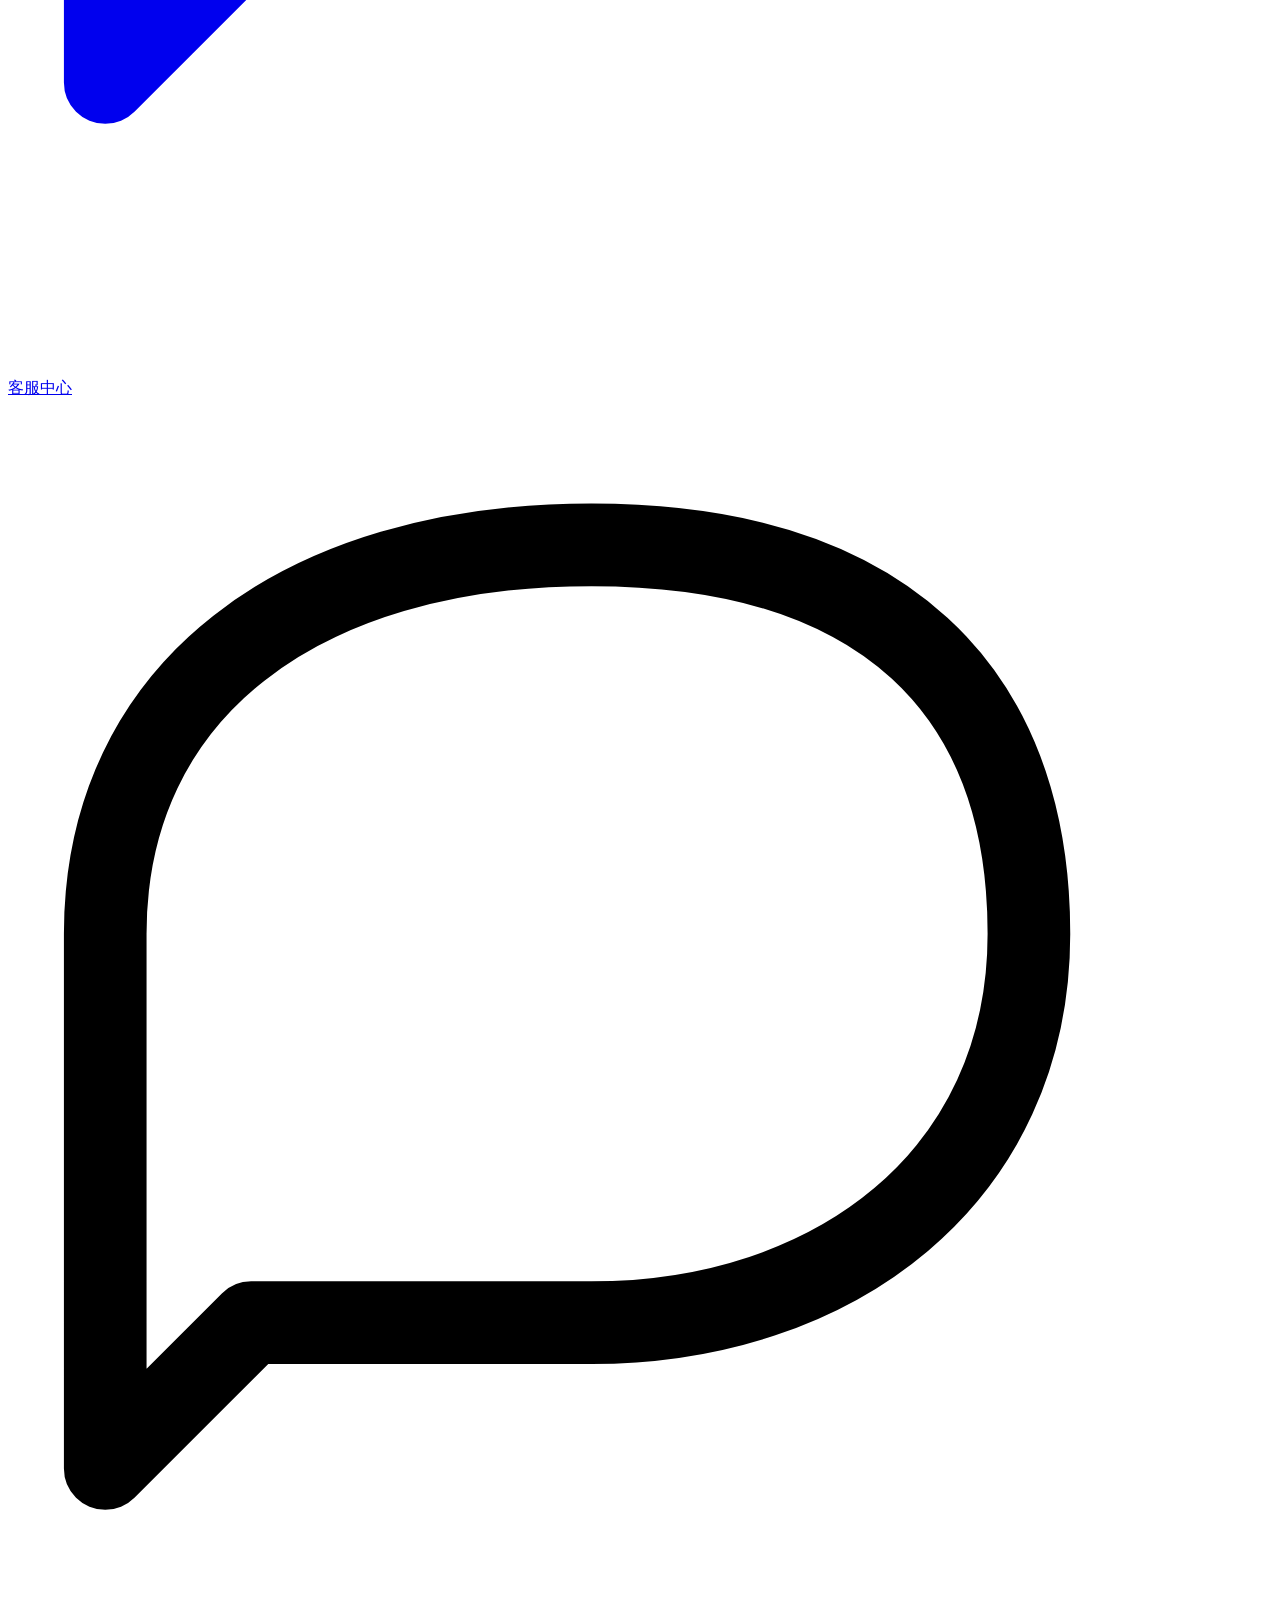
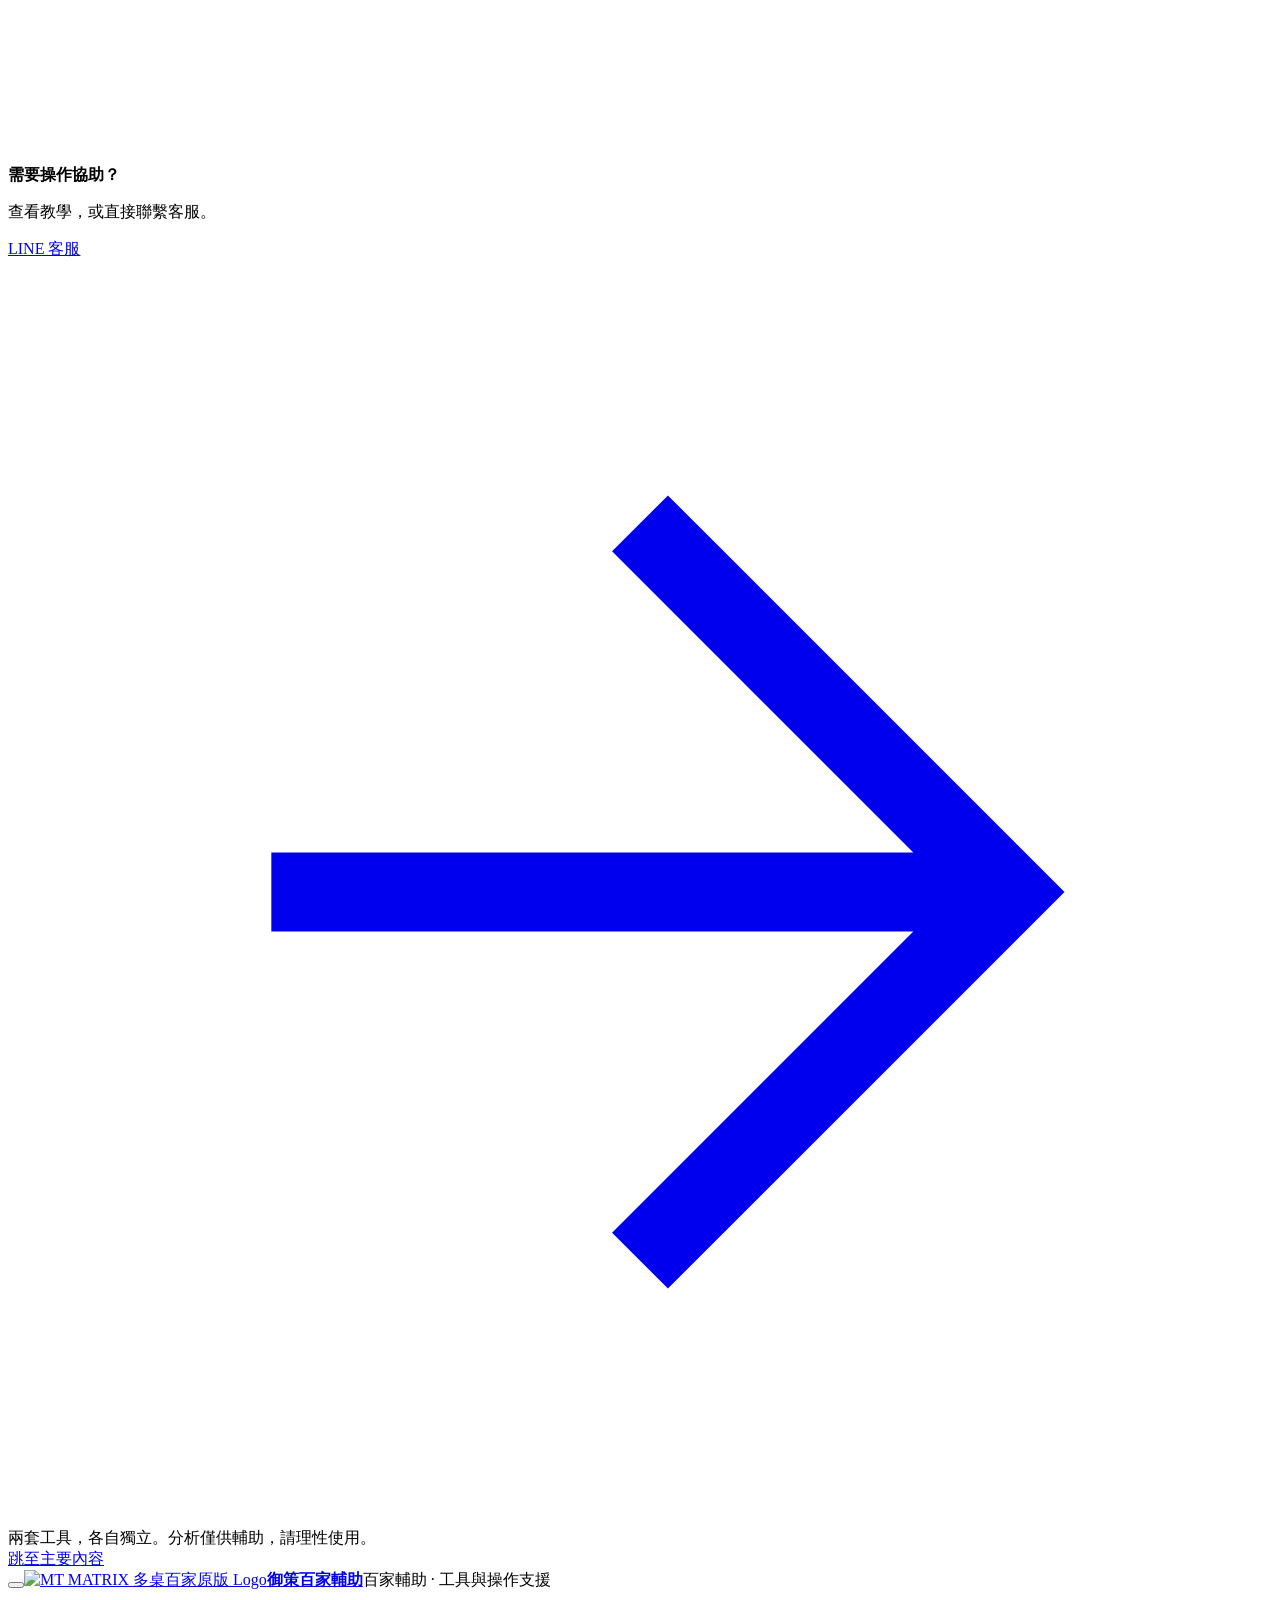
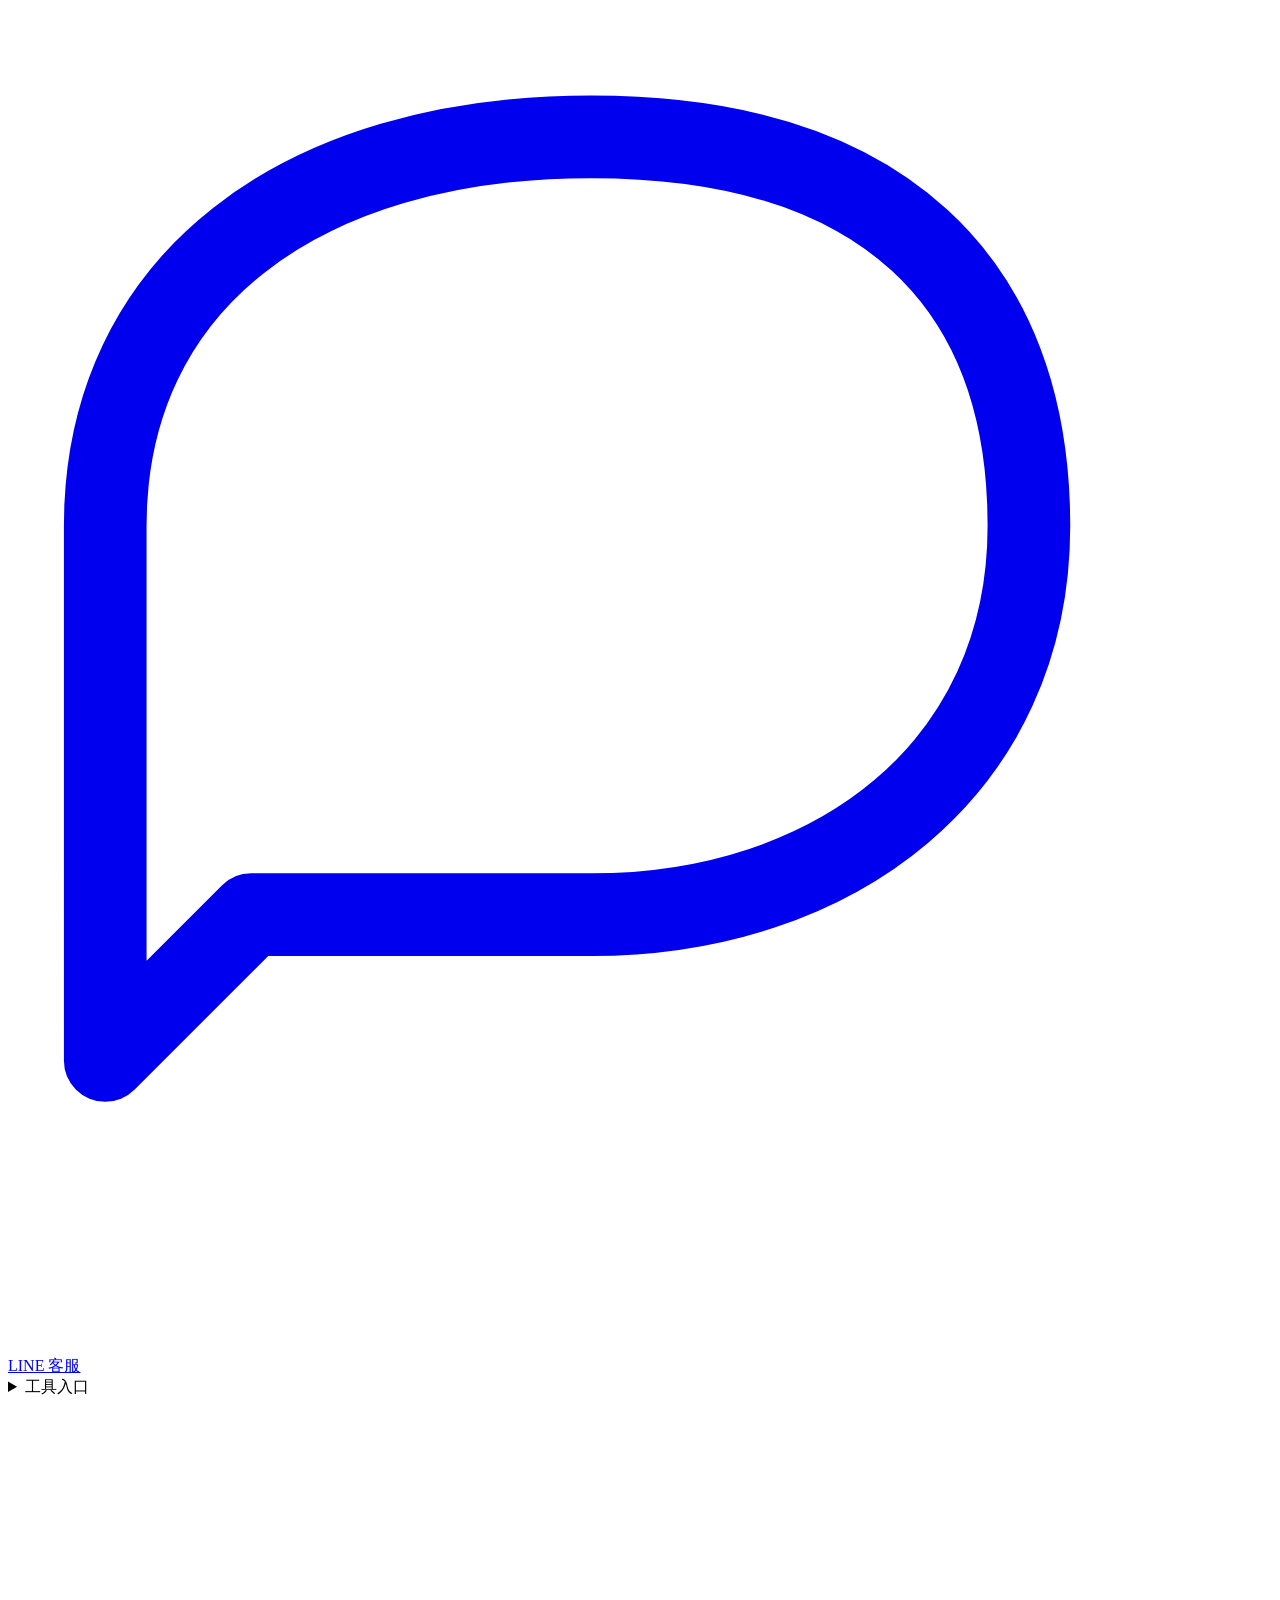
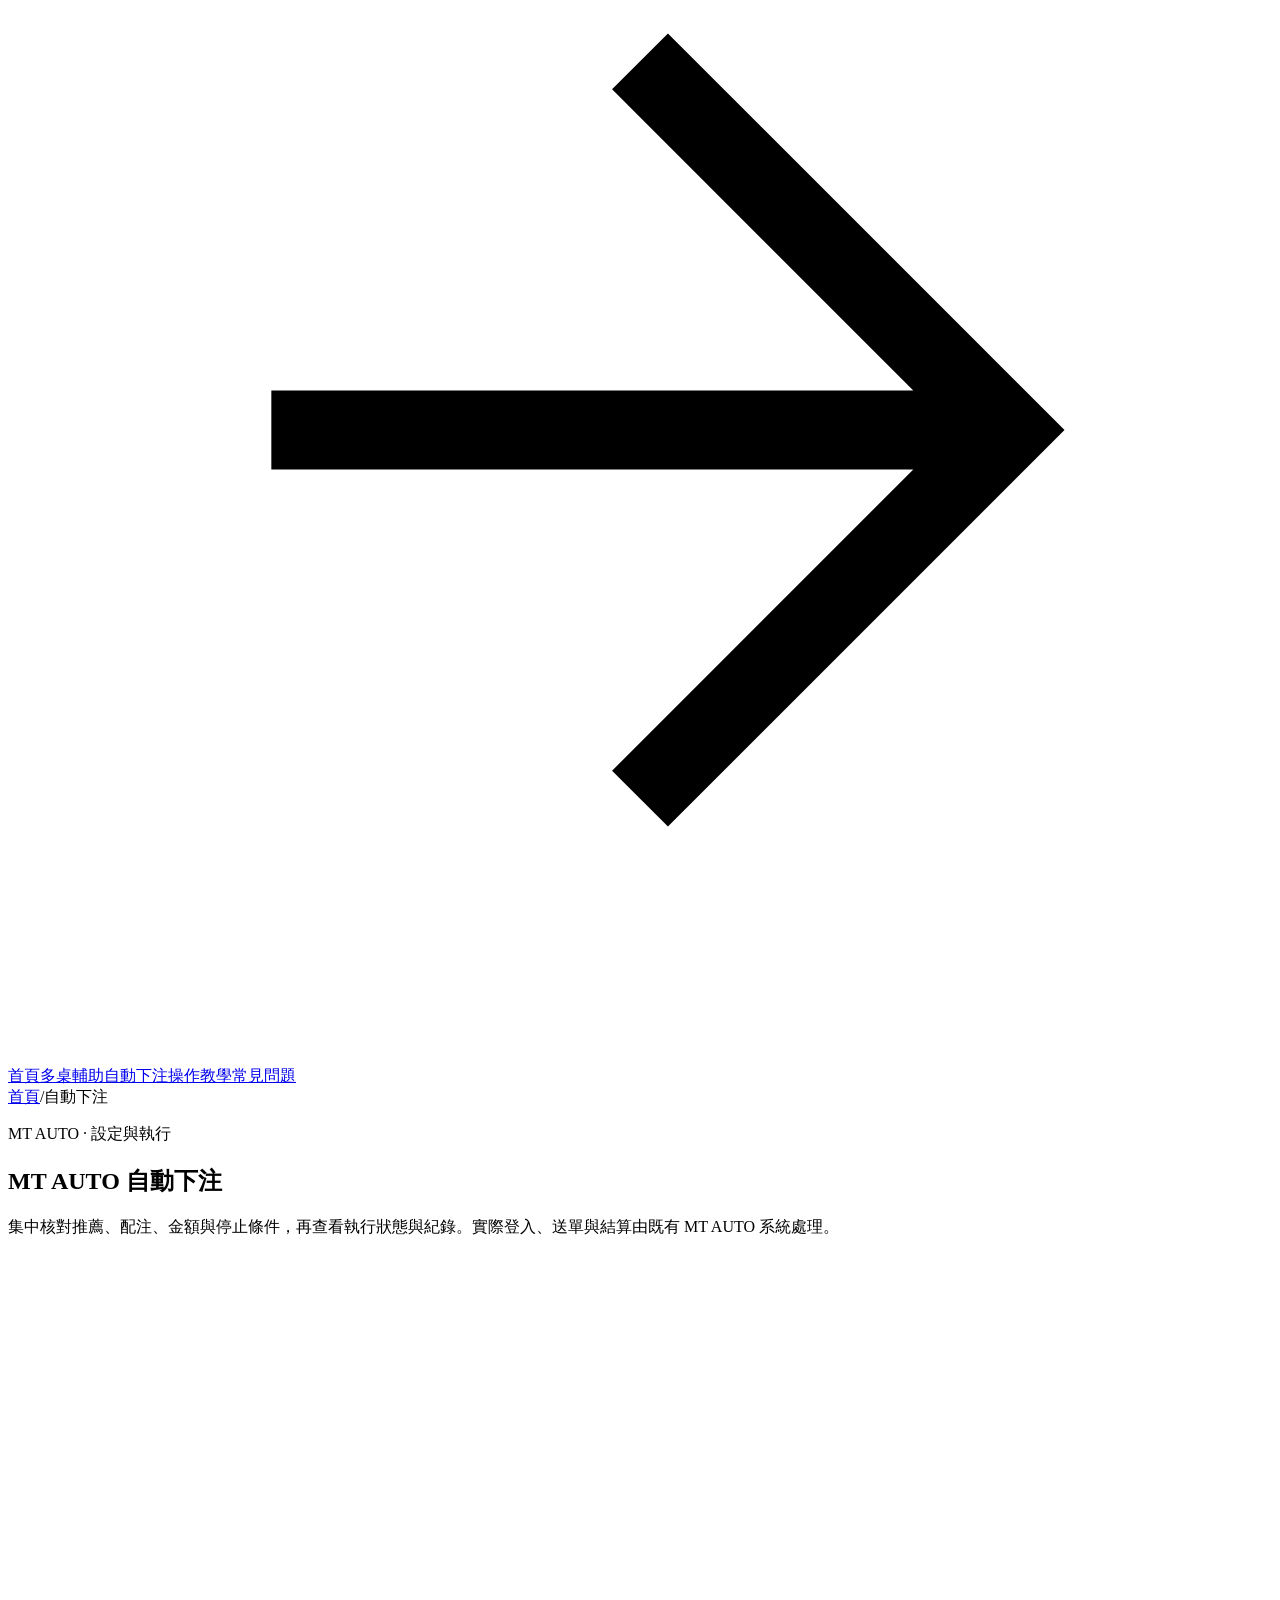
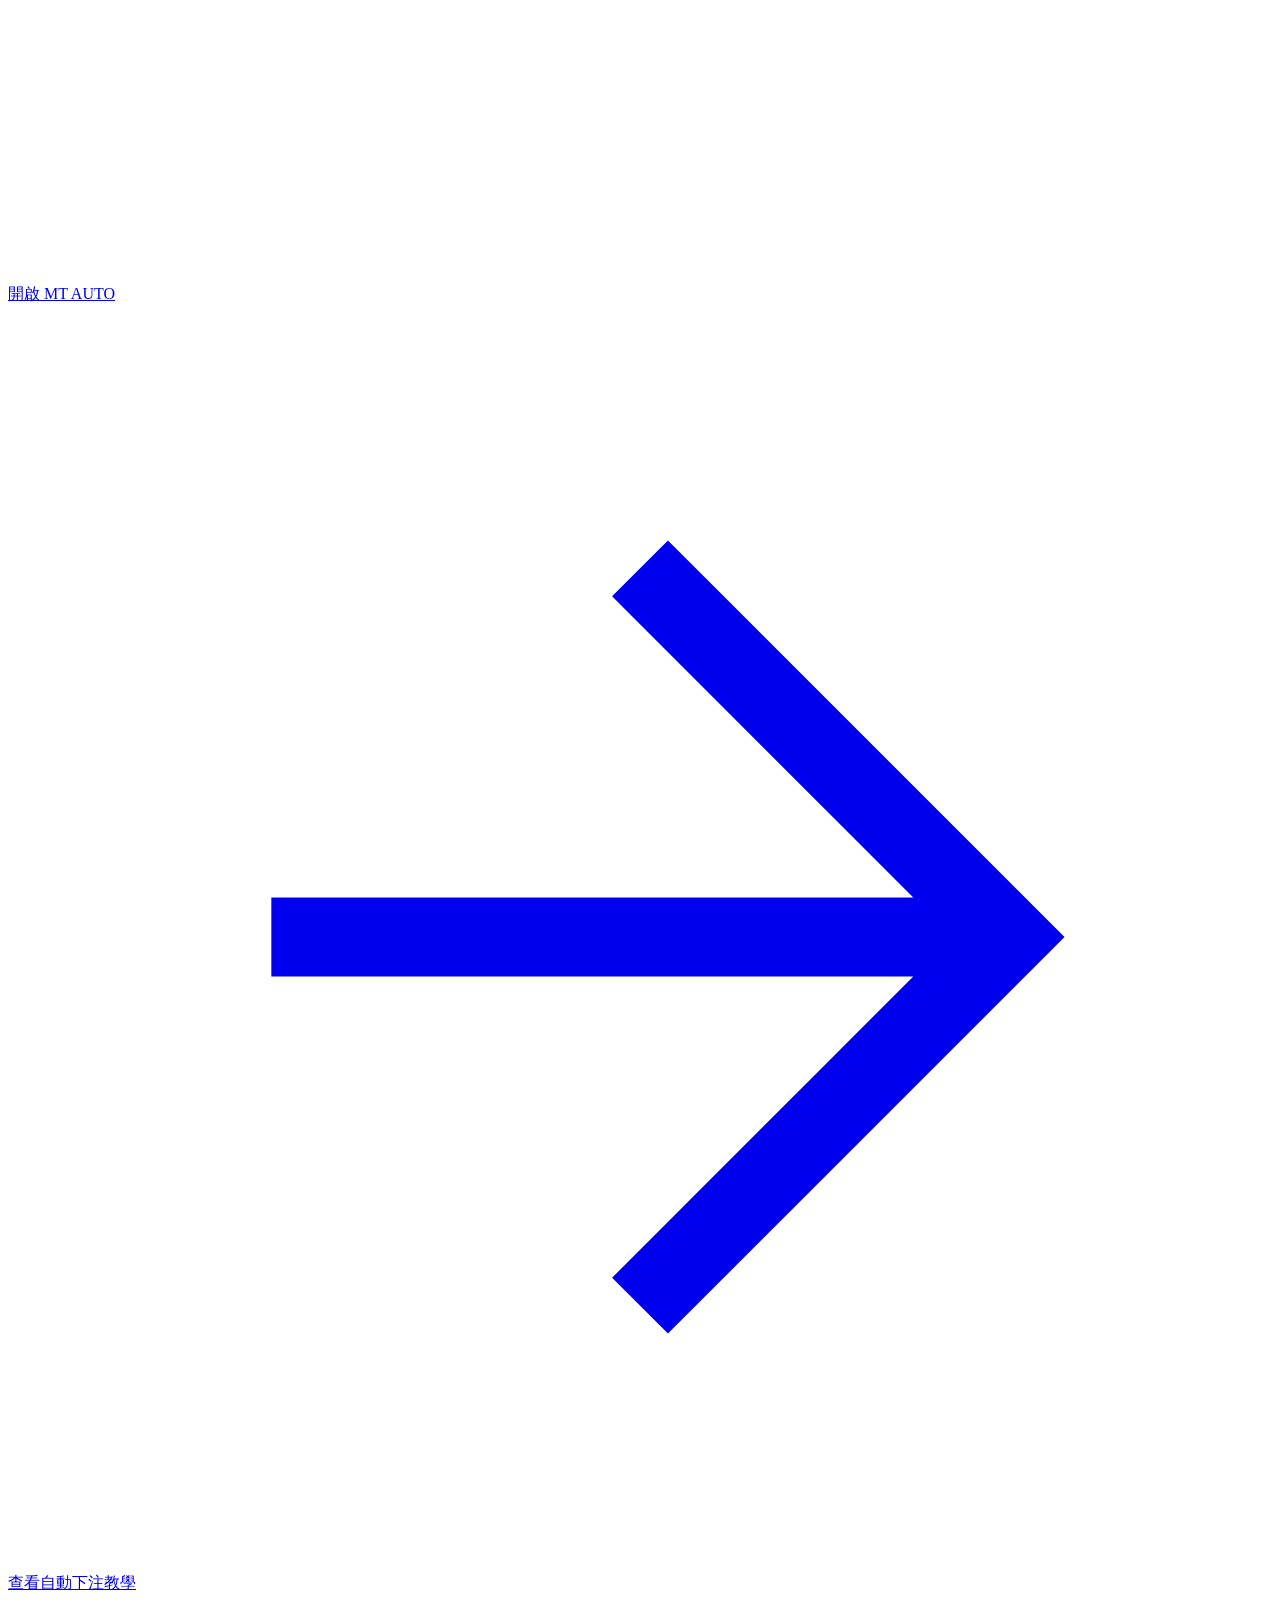
==== commit fcd18131: "Deploy approved Yuce release b531f5a (six-page dealer scenes)" ====
--- a/public/pages/auto.html
+++ b/public/pages/auto.html
@@ -1,6 +1,168 @@
-<!doctype html><html lang="zh-Hant"><head><meta charset="utf-8"/><meta name="viewport" content="width=device-width,initial-scale=1,viewport-fit=cover"/><meta name="theme-color" content="#080f19"/><title>百家自動下注・策略設定｜御策百家輔助</title><meta name="description" content="了解 MT AUTO 配注策略、注額、停止時間、止損止盈與執行紀錄，查看百家自動下注介面。"/><meta property="og:site_name" content="御策百家輔助"/><meta property="og:title" content="百家自動下注・策略設定｜御策百家輔助"/><meta property="og:description" content="了解 MT AUTO 配注策略、注額、停止時間、止損止盈與執行紀錄，查看百家自動下注介面。"/><meta property="og:type" content="website"/><meta property="og:url" content="https://mtassistant-oozm.onrender.com/auto"/><link rel="canonical" href="https://mtassistant-oozm.onrender.com/auto"/><link rel="icon" href="/favicon.png?v=20261101-line-cta"/><link rel="apple-touch-icon" href="/assets/baccarat-logo.png?v=20261101-line-cta"/><link rel="stylesheet" href="/site.css?v=20261109-clean-layout"/><script type="application/ld+json">{"@context": "https://schema.org", "@type": "WebSite", "name": "御策百家輔助", "url": "https://mtassistant-oozm.onrender.com/"}</script><script src="/site.js?v=20261109-gallery2" defer></script></head><body class="theme-auto edition-auto"><a class="skip" href="#main">跳至主要內容</a><header class="site-header" id="header"><div class="nav-wrap"><a class="brand" href="/" aria-label="御策百家輔助首頁"><img class="product-logo " src="/assets/baccarat-logo.png?v=20261101-line-cta" alt="MT MATRIX 多桌百家原版 Logo" width="180" height="180"/><span><b>御策百家輔助</b><small>YUCE · BACCARAT ASSIST</small></span></a><nav class="desktop-nav" aria-label="主要導覽"><a href="/" >首頁</a><a href="/features" >百家輔助</a><a href="/auto" aria-current=page>自動下注</a><a href="/guide" >操作教學</a><a href="/faq" >常見問題</a></nav><div class="header-actions"><a class="service-link" href="/contact">聯繫客服</a><a class="header-launch" href="https://mt-assistant-web-v3.onrender.com/">立即使用<svg viewBox="0 0 24 24" fill="none" stroke="currentColor" stroke-width="1.6" stroke-linecap="round" stroke-linejoin="round" aria-hidden="true"><path d="M7 17 17 7M7 7h10v10"/></svg></a><button type="button" class="menu-toggle" id="menuToggle" aria-label="開啟選單" aria-expanded="false" aria-controls="mobileNav"><span></span><span></span></button></div></div><nav id="mobileNav" class="mobile-nav" aria-label="手機導覽" hidden><a href="/" >首頁</a><a href="/features" >百家輔助</a><a href="/auto" aria-current=page>自動下注</a><a href="/guide" >操作教學</a><a href="/faq" >常見問題</a><a href="/contact">聯繫客服</a><div><a class="button gold" href="https://mt-assistant-web-v3.onrender.com/">進入百家輔助<svg viewBox="0 0 24 24" fill="none" stroke="currentColor" stroke-width="1.6" stroke-linecap="round" stroke-linejoin="round" aria-hidden="true"><path d="M7 17 17 7M7 7h10v10"/></svg></a><a class="button outline" href="https://autotable-o6a2.onrender.com/">進入自動下注<svg viewBox="0 0 24 24" fill="none" stroke="currentColor" stroke-width="1.6" stroke-linecap="round" stroke-linejoin="round" aria-hidden="true"><path d="M7 17 17 7M7 7h10v10"/></svg></a></div></nav></header><main id="main"><section class="product-hero auto-hero"><div class="wrap product-hero-layout"><div><div class="product-identity"><img class="product-logo " src="/assets/auto-logo.png?v=20261101-line-cta" alt="MT AUTO 自動下注原版 Logo" width="180" height="180"/><span>MT AUTO<small>AUTOMATED BACCARAT</small></span></div><span class="eyebrow"><i></i>配注・條件・執行紀錄</span><h1>設定你的節奏。<br/><em>掌握每次執行。</em></h1><p>從策略選擇到下注金額，<br/>把執行條件與紀錄清楚留在眼前。</p><div class="hero-actions"><a class="button gold" href="https://autotable-o6a2.onrender.com/">進入自動下注<svg viewBox="0 0 24 24" fill="none" stroke="currentColor" stroke-width="1.6" stroke-linecap="round" stroke-linejoin="round" aria-hidden="true"><path d="M7 17 17 7M7 7h10v10"/></svg></a><a class="button outline" href="/guide?system=auto">自動下注教學<svg viewBox="0 0 24 24" fill="none" stroke="currentColor" stroke-width="1.6" stroke-linecap="round" stroke-linejoin="round" aria-hidden="true"><path d="M7 17 17 7M7 7h10v10"/></svg></a></div></div><div class="product-hero-image"><button class="screen " type="button" data-image="/assets/interfaces/auto-running.png?v=20261101-line-cta" data-title="百家自動下注執行面板" aria-label="放大檢視百家自動下注執行面板"><img src="/assets/interfaces/auto-running.png?v=20261101-line-cta" alt="百家自動下注執行面板" width="394" height="663" loading="eager" decoding="async"/><span class="zoom"><svg viewBox="0 0 24 24" fill="none" stroke="currentColor" stroke-width="1.6" stroke-linecap="round" stroke-linejoin="round" aria-hidden="true"><path d="M12 5v14M5 12h14"/></svg> 查看完整介面</span></button><span class="product-image-note">PRODUCT INTERFACE · 點圖放大</span></div></div></section>
-<div class="auto-traits"><div class="wrap"><span><svg viewBox="0 0 24 24" fill="none" stroke="currentColor" stroke-width="1.6" stroke-linecap="round" stroke-linejoin="round" aria-hidden="true"><path d="m12 3 10 5-10 5L2 8l10-5Zm-10 9 10 5 10-5M2 16l10 5 10-5"/></svg>策略與配注</span><span><svg viewBox="0 0 24 24" fill="none" stroke="currentColor" stroke-width="1.6" stroke-linecap="round" stroke-linejoin="round" aria-hidden="true"><path d="m12 3 8 3v6c0 5-8 9-8 9s-8-4-8-9V6l8-3Zm-4 9 3 3 5-6"/></svg>止損與止盈</span><span><svg viewBox="0 0 24 24" fill="none" stroke="currentColor" stroke-width="1.6" stroke-linecap="round" stroke-linejoin="round" aria-hidden="true"><path d="M3 17v4M9 12v9M15 7v14M21 2v19"/></svg>執行狀態</span><span><svg viewBox="0 0 24 24" fill="none" stroke="currentColor" stroke-width="1.6" stroke-linecap="round" stroke-linejoin="round" aria-hidden="true"><path d="M3 3h7v7H3zM14 3h7v7h-7zM3 14h7v7H3zM14 14h7v7h-7z"/></svg>事件紀錄</span></div></div>
-<section class="story-section paper"><div class="wrap story-layout"><div class="story-copy"><span class="eyebrow"><i></i>01 / STRATEGY</span><h2>先選策略，<br/>再開始執行。</h2><p>從推薦與配注設定出發，確認配注方式、開始方式與推薦來源。</p><div class="numbered-notes"><div><b>01</b><span>選擇配注方式</span></div><div><b>02</b><span>確認開始方式與基本額</span></div><div><b>03</b><span>選擇推薦來源</span></div></div></div><div class="story-image portrait-setting"><button class="screen " type="button" data-image="/assets/interfaces/auto-strategy.png?v=20261101-line-cta" data-title="推薦與配注設定" aria-label="放大檢視推薦與配注設定"><img src="/assets/interfaces/auto-strategy.png?v=20261101-line-cta" alt="推薦與配注設定" width="500" height="567" loading="lazy" decoding="async"/><span class="zoom"><svg viewBox="0 0 24 24" fill="none" stroke="currentColor" stroke-width="1.6" stroke-linecap="round" stroke-linejoin="round" aria-hidden="true"><path d="M12 5v14M5 12h14"/></svg> 查看完整介面</span></button></div></div></section>
-<section class="story-section amount-section"><div class="wrap story-layout reverse"><div class="story-copy"><span class="eyebrow"><i></i>02 / AMOUNT & TIME</span><h2>注額與時間，<br/><em>先設清楚。</em></h2><p>設定基本單注與單筆上限，並確認自動停止時間。開始前檢查每一項條件，操作中查看執行狀態。</p></div><div class="setting-stack"><button class="screen " type="button" data-image="/assets/interfaces/auto-amount.png?v=20261101-line-cta" data-title="投注金額設定" aria-label="放大檢視投注金額設定"><img src="/assets/interfaces/auto-amount.png?v=20261101-line-cta" alt="投注金額設定" width="500" height="239" loading="lazy" decoding="async"/><span class="zoom"><svg viewBox="0 0 24 24" fill="none" stroke="currentColor" stroke-width="1.6" stroke-linecap="round" stroke-linejoin="round" aria-hidden="true"><path d="M12 5v14M5 12h14"/></svg> 查看完整介面</span></button><button class="screen " type="button" data-image="/assets/interfaces/auto-timer.png?v=20261101-line-cta" data-title="自動停止時間設定" aria-label="放大檢視自動停止時間設定"><img src="/assets/interfaces/auto-timer.png?v=20261101-line-cta" alt="自動停止時間設定" width="532" height="301" loading="lazy" decoding="async"/><span class="zoom"><svg viewBox="0 0 24 24" fill="none" stroke="currentColor" stroke-width="1.6" stroke-linecap="round" stroke-linejoin="round" aria-hidden="true"><path d="M12 5v14M5 12h14"/></svg> 查看完整介面</span></button></div></div></section>
-<section class="story-section paper"><div class="wrap story-layout"><div class="story-copy"><span class="eyebrow"><i></i>03 / STOP CONDITIONS</span><h2>停止條件，<br/>也是策略的一部分。</h2><p>查看止損與止盈設定、核對說明，確認停止條件後再執行。各項限制與結算方式以程式內顯示為準。</p><a class="text-link" href="/faq">查看自動下注常見問題 <svg viewBox="0 0 24 24" fill="none" stroke="currentColor" stroke-width="1.6" stroke-linecap="round" stroke-linejoin="round" aria-hidden="true"><path d="M7 17 17 7M7 7h10v10"/></svg></a></div><div class="story-image portrait-setting"><button class="screen " type="button" data-image="/assets/interfaces/auto-limits.png?v=20261101-line-cta" data-title="止損與止盈設定" aria-label="放大檢視止損與止盈設定"><img src="/assets/interfaces/auto-limits.png?v=20261101-line-cta" alt="止損與止盈設定" width="500" height="397" loading="lazy" decoding="async"/><span class="zoom"><svg viewBox="0 0 24 24" fill="none" stroke="currentColor" stroke-width="1.6" stroke-linecap="round" stroke-linejoin="round" aria-hidden="true"><path d="M12 5v14M5 12h14"/></svg> 查看完整介面</span></button></div></div></section>
-<section class="story-section history-section"><div class="wrap story-layout reverse"><div class="story-copy"><span class="eyebrow"><i></i>04 / EXECUTION HISTORY</span><h2>當前狀態，<br/><em>每次回來都看得到。</em></h2><p>依序查看送出、接受與結算事件。遇到停止狀態時，先閱讀面板原因，再確認後續操作。</p><p class="subtle-note">本頁介面截圖中的金額與紀錄僅為畫面內容，不代表即時或未來結果。</p></div><div class="story-image"><button class="screen " type="button" data-image="/assets/interfaces/auto-history.png?v=20261101-line-cta" data-title="執行紀錄與目前狀態" aria-label="放大檢視執行紀錄與目前狀態"><img src="/assets/interfaces/auto-history.png?v=20261101-line-cta" alt="執行紀錄與目前狀態" width="538" height="371" loading="lazy" decoding="async"/><span class="zoom"><svg viewBox="0 0 24 24" fill="none" stroke="currentColor" stroke-width="1.6" stroke-linecap="round" stroke-linejoin="round" aria-hidden="true"><path d="M12 5v14M5 12h14"/></svg> 查看完整介面</span></button></div></div></section></main><section class="final-cta"><div class="wrap final-inner"><div><span class="eyebrow"><i></i>YOUR NEXT MOVE</span><h2>選擇適合你的<br/><em>百家操作方式。</em></h2></div><div class="final-actions"><a class="button gold" href="https://mt-assistant-web-v3.onrender.com/">進入多桌百家輔助<svg viewBox="0 0 24 24" fill="none" stroke="currentColor" stroke-width="1.6" stroke-linecap="round" stroke-linejoin="round" aria-hidden="true"><path d="M7 17 17 7M7 7h10v10"/></svg></a><a class="button outline" href="https://autotable-o6a2.onrender.com/">進入百家自動下注<svg viewBox="0 0 24 24" fill="none" stroke="currentColor" stroke-width="1.6" stroke-linecap="round" stroke-linejoin="round" aria-hidden="true"><path d="M7 17 17 7M7 7h10v10"/></svg></a><a class="text-link" href="/contact">需要協助？聯繫官方客服 <svg viewBox="0 0 24 24" fill="none" stroke="currentColor" stroke-width="1.6" stroke-linecap="round" stroke-linejoin="round" aria-hidden="true"><path d="M7 17 17 7M7 7h10v10"/></svg></a></div></div></section><footer><div class="wrap footer-top"><a class="brand" href="/"><img class="product-logo " src="/assets/baccarat-logo.png?v=20261101-line-cta" alt="MT MATRIX 多桌百家原版 Logo" width="180" height="180"/><span><b>御策百家輔助</b><small>YUCE · BACCARAT ASSIST</small></span></a><p>專注百家輔助與策略操作，<br/>讓資訊、設定與紀錄各就其位。</p><div class="footer-links"><div><span>探索產品</span><a href="/features">MT MATRIX 多桌百家</a><a href="/auto">MT AUTO 自動下注</a></div><div><span>支援服務</span><a href="/guide?system=matrix">百家輔助教學</a><a href="/guide?system=auto">自動下注教學</a><a href="/faq">常見問題</a><a href="/contact">客服中心</a></div></div></div><div class="wrap footer-bottom"><span>© 2026 御策百家輔助</span><p>分析與策略僅供資訊輔助，不保證預測準確或獲利。請理性評估操作風險。</p><a href="#main">返回頁首 ↑</a></div></footer><a class="floating-service" href="https://line.me/ti/p/k2pkYGXGL3" aria-label="LINE 官方客服"><svg viewBox="0 0 24 24" fill="none" stroke="currentColor" stroke-width="1.6" stroke-linecap="round" stroke-linejoin="round" aria-hidden="true"><path d="M21 11.5a8.5 8.5 0 0 1-8.5 8.5H3l2-5a8.5 8.5 0 1 1 16-3.5Z"/></svg><span>LINE 客服</span></a><dialog id="imageViewer" class="image-viewer" aria-labelledby="viewerTitle"><div class="viewer-bar"><div><strong id="viewerTitle">功能介面</strong><span>原尺寸顯示，可上下／左右滑動查看</span></div><button type="button" id="viewerClose" aria-label="關閉放大介面"><svg viewBox="0 0 24 24" fill="none" stroke="currentColor" stroke-width="1.6" stroke-linecap="round" stroke-linejoin="round" aria-hidden="true"><path d="m6 6 12 12M6 18 18 6"/></svg></button></div><div class="viewer-scroll"><img id="viewerImage" alt=""/></div></dialog></body></html>+<!doctype html>
+<html lang="zh-Hant"><head><meta charset="utf-8"><meta name="viewport" content="width=device-width,initial-scale=1,viewport-fit=cover"><meta name="theme-color" content="#19191f"><title>MT AUTO 百家自動下注｜策略設定與執行紀錄・御策百家</title><meta name="description" content="認識 MT AUTO 自動下注的推薦與配注、基本單注、停止時間、止損止盈和執行紀錄。依據真實介面了解設定流程，操作前請先閱讀說明並評估風險。"><meta name="robots" content="index,follow"><meta property="og:site_name" content="御策百家輔助"><meta property="og:title" content="MT AUTO 百家自動下注｜策略設定與執行紀錄・御策百家"><meta property="og:description" content="認識 MT AUTO 自動下注的推薦與配注、基本單注、停止時間、止損止盈和執行紀錄。依據真實介面了解設定流程，操作前請先閱讀說明並評估風險。"><meta property="og:type" content="website"><meta property="og:locale" content="zh_TW"><meta name="twitter:card" content="summary"><meta name="twitter:title" content="MT AUTO 百家自動下注｜策略設定與執行紀錄・御策百家"><meta name="twitter:description" content="認識 MT AUTO 自動下注的推薦與配注、基本單注、停止時間、止損止盈和執行紀錄。依據真實介面了解設定流程，操作前請先閱讀說明並評估風險。"><link rel="canonical" href="https://mtassistant-oozm.onrender.com/auto"><meta property="og:url" content="https://mtassistant-oozm.onrender.com/auto"><meta property="og:image" content="https://mtassistant-oozm.onrender.com/assets/social/auto.png"><meta property="og:image:alt" content="御策百家輔助・自動下注品牌分享圖"><meta property="og:image:width" content="1200"><meta property="og:image:height" content="630"><meta name="twitter:image" content="https://mtassistant-oozm.onrender.com/assets/social/auto.png"><link rel="icon" href="/favicon.png"><link rel="apple-touch-icon" href="/assets/baccarat-logo.png"><link rel="preload" as="font" href="/assets/fonts/yuce-tc-regular.woff2?v=20612ee7c67b" type="font/woff2" crossorigin><link rel="stylesheet" href="/site.css?v=0279e5898c3b"><script src="/site.js?v=2edc9b0e2e17" defer></script><script src="/portal.js?v=860144cbf519" defer></script><script src="/refine.js?v=491c5eea0eb3" defer></script><script type="application/ld+json">[{"@context": "https://schema.org", "@type": "WebPage", "name": "MT AUTO 百家自動下注｜策略設定與執行紀錄・御策百家", "description": "認識 MT AUTO 自動下注的推薦與配注、基本單注、停止時間、止損止盈和執行紀錄。依據真實介面了解設定流程，操作前請先閱讀說明並評估風險。", "inLanguage": "zh-Hant", "url": "https://mtassistant-oozm.onrender.com/auto"}, {"@context": "https://schema.org", "@type": "WebSite", "name": "御策百家輔助", "url": "https://mtassistant-oozm.onrender.com/"}, {"@context": "https://schema.org", "@type": "BreadcrumbList", "itemListElement": [{"@type": "ListItem", "position": 1, "name": "首頁", "item": "https://mtassistant-oozm.onrender.com/"}, {"@type": "ListItem", "position": 2, "name": "自動下注", "item": "https://mtassistant-oozm.onrender.com/auto"}]}, {"@context": "https://schema.org", "@type": "SoftwareApplication", "name": "MT AUTO", "applicationCategory": "UtilitiesApplication", "operatingSystem": "Web browser", "description": "認識 MT AUTO 自動下注的推薦與配注、基本單注、停止時間、止損止盈和執行紀錄。依據真實介面了解設定流程，操作前請先閱讀說明並評估風險。"}]</script><noscript><style>.portal-topbar{position:static;height:auto;min-height:64px;flex-wrap:wrap;padding-block:8px}.portal-category{position:static}.header-inner{flex-wrap:wrap}.mobile-nav[hidden]{display:grid!important;position:static;flex-basis:100%;grid-template-columns:repeat(2,minmax(0,1fr));max-height:none;padding:9px 0;background:transparent;box-shadow:none;border:0}body.page-guide #guide-panel-matrix,body.page-guide #guide-panel-auto,body.page-guide #guide-preview-matrix,body.page-guide #guide-preview-auto,[role=tabpanel][hidden]{display:block!important}.menu-toggle,.header-motion,.focus-tabs{display:none!important}@media(min-width:981px){.mobile-nav[hidden]{display:none!important}}</style></noscript></head><body class="page-auto" data-guide-system="matrix"><div class="portal-shell"><aside class="portal-rail" aria-label="網站導航"><a class="portal-brand" href="/"><picture><source srcset="/assets/baccarat-logo.webp?v=90d908d06acb" type="image/webp"><img class="product-logo " src="/assets/baccarat-logo.png?v=b5a49de32bf1" alt="MT MATRIX 多桌百家原版 Logo" width="180" height="180" loading="lazy" decoding="async"></picture><span><b>御策百家輔助</b><small>YUCE ASSIST</small></span></a><p class="rail-label">探索與操作</p><nav aria-label="主要導覽"><a href="/" ><svg viewBox="0 0 26 28" fill="none" stroke="currentColor" stroke-width="1.7" stroke-linecap="round" stroke-linejoin="round" aria-hidden="true"><path d="M3 10 12 3l9 7v11h-6v-7H9v7H3z"/></svg><span>首頁</span></a><a href="/features" ><svg viewBox="0 0 26 28" fill="none" stroke="currentColor" stroke-width="1.7" stroke-linecap="round" stroke-linejoin="round" aria-hidden="true"><path d="m12 3 10 6-10 6L2 9zM2 14l10 6 10-6M2 19l10 6 10-6"/></svg><span>多桌輔助</span></a><a href="/auto" aria-current=page><svg viewBox="0 0 26 28" fill="none" stroke="currentColor" stroke-width="1.7" stroke-linecap="round" stroke-linejoin="round" aria-hidden="true"><rect x="3" y="3" width="18" height="18" rx="4"/><path d="m10 8 6 4-6 4z"/></svg><span>自動下注</span></a><a href="/guide" ><svg viewBox="0 0 26 28" fill="none" stroke="currentColor" stroke-width="1.7" stroke-linecap="round" stroke-linejoin="round" aria-hidden="true"><path d="M12 5C8 2 3 4 3 4v15s5-2 9 1c4-3 9-1 9-1V4s-5-2-9 1v15"/></svg><span>操作教學</span></a><a href="/faq" ><svg viewBox="0 0 26 28" fill="none" stroke="currentColor" stroke-width="1.7" stroke-linecap="round" stroke-linejoin="round" aria-hidden="true"><circle cx="12" cy="12" r="9"/><path d="M9 9a3 3 0 0 1 6 0c0 2-3 2-3 4M12 16v1"/></svg><span>常見問題</span></a><a href="/contact" ><svg viewBox="0 0 26 28" fill="none" stroke="currentColor" stroke-width="1.7" stroke-linecap="round" stroke-linejoin="round" aria-hidden="true"><path d="M21 11c0 5-4 8-9 8H5l-3 3V11c0-5 4-8 10-8s9 3 9 8Z"/></svg><span>客服中心</span></a></nav><div class="rail-support"><span class="support-icon"><svg viewBox="0 0 26 28" fill="none" stroke="currentColor" stroke-width="1.7" stroke-linecap="round" stroke-linejoin="round" aria-hidden="true"><path d="M21 11c0 5-4 8-9 8H5l-3 3V11c0-5 4-8 10-8s9 3 9 8Z"/></svg></span><strong>需要操作協助？</strong><p>查看教學，或直接聯繫客服。</p><a href="https://line.me/ti/p/k2pkYGXGL3" class="rail-contact" data-line-link target="_blank" rel="noopener noreferrer">LINE 客服 <svg viewBox="0 0 24 24" fill="none" stroke="currentColor" stroke-width="1.5" aria-hidden="true"><path d="M5 12h14M12 5l7 7-7 7"/></svg></a></div><div class="rail-foot"><span>兩套工具，各自獨立。</span><span>分析僅供輔助，請理性使用。</span></div></aside><div class="portal-main"><a class="skip-link" href="#main">跳至主要內容</a><header class="portal-topbar" id="header"><div class="topbar-left"><button id="menuToggle" class="menu-toggle" aria-label="開啟選單" aria-controls="mobileNav" aria-expanded="false" type="button"><span></span><span></span><span></span></button><a class="mobile-brand" href="/"><picture><source srcset="/assets/baccarat-logo.webp?v=90d908d06acb" type="image/webp"><img class="product-logo " src="/assets/baccarat-logo.png?v=b5a49de32bf1" alt="MT MATRIX 多桌百家原版 Logo" width="180" height="180" loading="lazy" decoding="async"></picture><b>御策百家輔助</b></a><span class="topbar-caption">百家輔助 · 工具與操作支援</span></div><div class="topbar-actions"><a class="topbar-help" href="https://line.me/ti/p/k2pkYGXGL3" data-line-link target="_blank" rel="noopener noreferrer"><svg viewBox="0 0 26 28" fill="none" stroke="currentColor" stroke-width="1.7" stroke-linecap="round" stroke-linejoin="round" aria-hidden="true"><path d="M21 11c0 5-4 8-9 8H5l-3 3V11c0-5 4-8 10-8s9 3 9 8Z"/></svg><span>LINE 客服</span></a><details class="launch-menu"><summary>工具入口 <svg viewBox="0 0 24 24" fill="none" stroke="currentColor" stroke-width="1.5" aria-hidden="true"><path d="M5 12h14M12 5l7 7-7 7"/></svg></summary><div><a href="https://mt-assistant-web-v3.onrender.com/"><picture><source srcset="/assets/baccarat-logo.webp?v=90d908d06acb" type="image/webp"><img class="product-logo " src="/assets/baccarat-logo.png?v=b5a49de32bf1" alt="MT MATRIX 多桌百家原版 Logo" width="180" height="180" loading="lazy" decoding="async"></picture><span><b>MT MATRIX</b><small>多桌百家輔助</small></span><svg viewBox="0 0 24 24" fill="none" stroke="currentColor" stroke-width="1.5" aria-hidden="true"><path d="M5 12h14M12 5l7 7-7 7"/></svg></a><a href="https://autotable-o6a2.onrender.com/"><picture><source srcset="/assets/auto-logo.webp?v=6234b40ba7f7" type="image/webp"><img class="product-logo " src="/assets/auto-logo.png?v=7283c4f9ade4" alt="MT AUTO 自動下注原版 Logo" width="180" height="180" loading="lazy" decoding="async"></picture><span><b>MT AUTO</b><small>百家自動下注</small></span><svg viewBox="0 0 24 24" fill="none" stroke="currentColor" stroke-width="1.5" aria-hidden="true"><path d="M5 12h14M12 5l7 7-7 7"/></svg></a></div></details></div><nav id="mobileNav" class="mobile-nav" aria-label="手機選單" hidden><a href="/" ><svg viewBox="0 0 26 28" fill="none" stroke="currentColor" stroke-width="1.7" stroke-linecap="round" stroke-linejoin="round" aria-hidden="true"><path d="M3 10 12 3l9 7v11h-6v-7H9v7H3z"/></svg><span>首頁</span></a><a href="/features" ><svg viewBox="0 0 26 28" fill="none" stroke="currentColor" stroke-width="1.7" stroke-linecap="round" stroke-linejoin="round" aria-hidden="true"><path d="m12 3 10 6-10 6L2 9zM2 14l10 6 10-6M2 19l10 6 10-6"/></svg><span>多桌輔助</span></a><a href="/auto" aria-current=page><svg viewBox="0 0 26 28" fill="none" stroke="currentColor" stroke-width="1.7" stroke-linecap="round" stroke-linejoin="round" aria-hidden="true"><rect x="3" y="3" width="18" height="18" rx="4"/><path d="m10 8 6 4-6 4z"/></svg><span>自動下注</span></a><a href="/guide" ><svg viewBox="0 0 26 28" fill="none" stroke="currentColor" stroke-width="1.7" stroke-linecap="round" stroke-linejoin="round" aria-hidden="true"><path d="M12 5C8 2 3 4 3 4v15s5-2 9 1c4-3 9-1 9-1V4s-5-2-9 1v15"/></svg><span>操作教學</span></a><a href="/faq" ><svg viewBox="0 0 26 28" fill="none" stroke="currentColor" stroke-width="1.7" stroke-linecap="round" stroke-linejoin="round" aria-hidden="true"><circle cx="12" cy="12" r="9"/><path d="M9 9a3 3 0 0 1 6 0c0 2-3 2-3 4M12 16v1"/></svg><span>常見問題</span></a><a href="/contact" ><svg viewBox="0 0 26 28" fill="none" stroke="currentColor" stroke-width="1.7" stroke-linecap="round" stroke-linejoin="round" aria-hidden="true"><path d="M21 11c0 5-4 8-9 8H5l-3 3V11c0-5 4-8 10-8s9 3 9 8Z"/></svg><span>客服中心</span></a><a href="https://line.me/ti/p/k2pkYGXGL3" data-line-link target="_blank" rel="noopener noreferrer"><svg viewBox="0 0 26 28" fill="none" stroke="currentColor" stroke-width="1.7" stroke-linecap="round" stroke-linejoin="round" aria-hidden="true"><path d="M21 11c0 5-4 8-9 8H5l-3 3V11c0-5 4-8 10-8s9 3 9 8Z"/></svg><span>LINE 客服</span></a></nav></header><nav class="portal-category" aria-label="快捷分類"><a href="/" >首頁</a><a href="/features" >多桌輔助</a><a href="/auto" aria-current=page>自動下注</a><a href="/guide" >操作教學</a><a href="/faq" >常見問題</a></nav><main id="main"><nav class="wrap breadcrumb" aria-label="麵包屑"><a href="/">首頁</a><span aria-hidden="true">/</span><span aria-current="page">自動下注</span></nav>
+<section class="portal-pagehead has-scene-person person-scene-auto">
+  <div class="scene-intro">
+    <p class="kicker">MT AUTO · 設定與執行</p>
+    <h1>MT AUTO 自動下注</h1>
+    <p>集中核對推薦、配注、金額與停止條件，再查看執行狀態與紀錄。實際登入、送單與結算由既有 MT AUTO 系統處理。</p>
+  <picture class="scene-person scene-person-auto" aria-hidden="true"><source media="(max-width:640px)" srcset="/assets/dealers/live4-cutout-mobile.webp?v=f6483200490d"><img src="/assets/dealers/live4-cutout.webp?v=aafaed5ba0e8" width="626" height="626" alt="" aria-hidden="true" loading="eager" decoding="async" fetchpriority="low"></picture></div>
+  <div class="pagehead-actions">
+    <a class="button primary" href="https://autotable-o6a2.onrender.com/"><span>開啟 MT AUTO</span><svg viewBox="0 0 24 24" fill="none" stroke="currentColor" stroke-width="1.5" aria-hidden="true"><path d="M5 12h14M12 5l7 7-7 7"/></svg></a>
+    <a class="text-link" href="/guide?system=auto">查看自動下注教學 <svg viewBox="0 0 24 24" fill="none" stroke="currentColor" stroke-width="1.5" aria-hidden="true"><path d="M5 12h14M12 5l7 7-7 7"/></svg></a>
+  </div>
+</section>
+
+<section class="portal-section" aria-labelledby="auto-settings-title">
+  <div class="section-top">
+    <h2 id="auto-settings-title">先完成設定，再開始執行</h2>
+    <p>推薦與配注、投注金額、停止時間及止損止盈分開核對；不要把預設值視為本次操作設定。</p>
+  </div>
+  <div class="two-column">
+    <div class="portal-panel">
+      <h3>設定要核對的項目</h3>
+      <ul class="feature-list">
+        <li><strong>推薦與配注</strong><p>確認推薦來源、開始方式與配注方式。選擇馬丁時，先閱讀跨局階梯及多桌限制說明。</p></li>
+        <li><strong>基本單注與單筆上限</strong><p>確認基本單注與每筆上限，避免沿用不符合本次需求的金額。</p></li>
+        <li><strong>自動停止時間</strong><p>確認分鐘數；時間到後停止新增下注，已接受注單的後續結算依程式顯示。</p></li>
+        <li><strong>止損與止盈</strong><p>設定停止條件，並在送單前重新核對配注與金額限制。</p></li>
+      </ul>
+      <div class="portal-notice"><strong>核對提醒</strong><br>百家樂結果具有不確定性；分析方向與配注策略不保證預測下一局或獲利。</div>
+    </div>
+    <div class="portal-panel">
+      <div class="product-heading">
+        <picture><source srcset="/assets/auto-logo.webp?v=6234b40ba7f7" type="image/webp"><img class="product-logo " src="/assets/auto-logo.png?v=7283c4f9ade4" alt="MT AUTO 自動下注原版 Logo" width="180" height="180" loading="lazy" decoding="async"></picture>
+        <div><h3>MT AUTO 設定面板</h3><p>推薦方式、配注策略與開始條件。</p></div>
+      </div>
+      <div class="media-display" id="auto-strategy">
+        <a class="screen " style="width:100%;max-width:500px!important;margin-inline:auto" href="/assets/interfaces/auto-strategy.png" data-image="/assets/interfaces/auto-strategy.png" data-title="自動下注推薦與配注設定" title="點擊或按 Enter 查看原始介面" aria-label="查看完整介面：自動下注推薦與配注設定"><picture><source srcset="/assets/interfaces/auto-strategy-360w.webp?v=5c9d600aff92 360w, /assets/interfaces/auto-strategy-480w.webp?v=ad233fa903d2 480w, /assets/interfaces/auto-strategy.webp?v=cdc1bca28c3c 500w" sizes="(max-width:640px) 78vw, 420px" type="image/webp"><img src="/assets/interfaces/auto-strategy.png?v=502607931cba" alt="自動下注推薦與配注設定" width="500" height="567" loading="eager" decoding="async" fetchpriority=high></picture><span class="screen-zoom"><span aria-hidden="true">＋</span> 查看完整介面</span></a>
+      </div>
+      <p class="image-note">真實產品介面截圖，非即時資料；顯示方向與數值不代表未來結果。</p>
+    </div>
+  </div>
+</section>
+
+
+<section class="portal-section" aria-labelledby="auto-visuals-title">
+  <div class="section-top">
+    <h2 id="auto-visuals-title">設定畫面與執行紀錄</h2>
+    <p>以下為既有產品介面截圖，用來辨識設定位置與狀態欄位；不是即時桌台或實際送單畫面。</p>
+  </div>
+  <div class="two-column">
+    <div class="portal-panel">
+      <h3>金額、時間與限制</h3>
+      <div class="media-display" id="auto-amount">
+        <a class="screen " style="width:100%;max-width:500px!important;margin-inline:auto" href="/assets/interfaces/auto-amount.png" data-image="/assets/interfaces/auto-amount.png" data-title="自動下注投注金額設定" title="點擊或按 Enter 查看原始介面" aria-label="查看完整介面：自動下注投注金額設定"><picture><source srcset="/assets/interfaces/auto-amount-360w.webp?v=6ab723db717f 360w, /assets/interfaces/auto-amount-480w.webp?v=e4bf66af462b 480w, /assets/interfaces/auto-amount.webp?v=36e130383ba1 500w" sizes="(max-width:640px) calc(100vw - 48px), (max-width:1024px) 70vw, 50vw" type="image/webp"><img src="/assets/interfaces/auto-amount.png?v=027f87ac0036" alt="自動下注投注金額設定" width="500" height="239" loading="lazy" decoding="async" ></picture><span class="screen-zoom"><span aria-hidden="true">＋</span> 查看完整介面</span></a>
+      </div>
+      <div class="media-display" id="auto-timer">
+        <a class="screen " style="width:100%;max-width:532px!important;margin-inline:auto" href="/assets/interfaces/auto-timer.png" data-image="/assets/interfaces/auto-timer.png" data-title="自動停止時間設定" title="點擊或按 Enter 查看原始介面" aria-label="查看完整介面：自動停止時間設定"><picture><source srcset="/assets/interfaces/auto-timer-360w.webp?v=dcb08fd70ff5 360w, /assets/interfaces/auto-timer-480w.webp?v=ee0bd7244c81 480w, /assets/interfaces/auto-timer.webp?v=4388aeefa8fa 532w" sizes="(max-width:640px) calc(100vw - 48px), (max-width:1024px) 70vw, 50vw" type="image/webp"><img src="/assets/interfaces/auto-timer.png?v=c3c32c4646e1" alt="自動停止時間設定" width="532" height="301" loading="lazy" decoding="async" ></picture><span class="screen-zoom"><span aria-hidden="true">＋</span> 查看完整介面</span></a>
+      </div>
+      <div class="media-display" id="auto-limits">
+        <a class="screen " style="width:100%;max-width:500px!important;margin-inline:auto" href="/assets/interfaces/auto-limits.png" data-image="/assets/interfaces/auto-limits.png" data-title="止損與止盈設定" title="點擊或按 Enter 查看原始介面" aria-label="查看完整介面：止損與止盈設定"><picture><source srcset="/assets/interfaces/auto-limits-360w.webp?v=a0fd5fe1f793 360w, /assets/interfaces/auto-limits-480w.webp?v=1458e282a639 480w, /assets/interfaces/auto-limits.webp?v=7a265f1f82a0 500w" sizes="(max-width:640px) calc(100vw - 48px), (max-width:1024px) 70vw, 50vw" type="image/webp"><img src="/assets/interfaces/auto-limits.png?v=a904d7ca904f" alt="止損與止盈設定" width="500" height="397" loading="lazy" decoding="async" ></picture><span class="screen-zoom"><span aria-hidden="true">＋</span> 查看完整介面</span></a>
+      </div>
+      <p class="image-note">真實產品介面截圖，非即時資料；顯示方向與數值不代表未來結果。</p>
+    </div>
+    <div class="portal-panel">
+      <h3>開始後查看狀態</h3>
+      <div class="media-display narrow-media" id="auto-running">
+        <a class="screen " style="width:100%;max-width:394px!important;margin-inline:auto" href="/assets/interfaces/auto-running.png" data-image="/assets/interfaces/auto-running.png" data-title="自動下注執行面板" title="點擊或按 Enter 查看原始介面" aria-label="查看完整介面：自動下注執行面板"><picture><source srcset="/assets/interfaces/auto-running-360w.webp?v=ef0d5dd46203 360w, /assets/interfaces/auto-running.webp?v=fa8d1f74af5c 394w" sizes="(max-width:640px) calc(100vw - 48px), (max-width:1024px) 70vw, 50vw" type="image/webp"><img src="/assets/interfaces/auto-running.png?v=f704bb7f57b8" alt="自動下注執行面板" width="394" height="663" loading="lazy" decoding="async" ></picture><span class="screen-zoom"><span aria-hidden="true">＋</span> 查看完整介面</span></a>
+      </div>
+      <div class="media-display" id="auto-history">
+        <a class="screen " style="width:100%;max-width:538px!important;margin-inline:auto" href="/assets/interfaces/auto-history.png" data-image="/assets/interfaces/auto-history.png" data-title="執行紀錄與目前狀態" title="點擊或按 Enter 查看原始介面" aria-label="查看完整介面：執行紀錄與目前狀態"><picture><source srcset="/assets/interfaces/auto-history-360w.webp?v=28f2d321a7db 360w, /assets/interfaces/auto-history-480w.webp?v=adcb376841b4 480w, /assets/interfaces/auto-history.webp?v=e14f4bb93dfd 538w" sizes="(max-width:640px) calc(100vw - 48px), (max-width:1024px) 70vw, 50vw" type="image/webp"><img src="/assets/interfaces/auto-history.png?v=e62581deff90" alt="執行紀錄與目前狀態" width="538" height="371" loading="lazy" decoding="async" ></picture><span class="screen-zoom"><span aria-hidden="true">＋</span> 查看完整介面</span></a>
+      </div>
+      <p class="portal-notice">需要停止時使用程式內的停止按鈕。若畫面顯示已停止，先讀取停止原因，再依提示確認是否需要手動重新開始。</p>
+    </div>
+  </div>
+</section>
+
+<section class="portal-section" aria-labelledby="auto-flow-title">
+  <div class="section-top">
+    <h2 id="auto-flow-title">六步使用流程</h2>
+    <p>照順序確認，不跳過金額與停止條件；完整步驟與介面定位也可在自動下注教學查看。</p>
+  </div>
+  <div class="portal-panel">
+    <ol class="feature-list"><li>
+                <strong>01 · 登入與準備</strong>
+                <p>登入並確認桌台。</p>
+                <span>由自動下注入口登入並確認帳號授權。開始前先確認使用的平台、桌台，以及面板顯示的連線與目前狀態。</span>
+
+            </li><li>
+                <strong>02 · 推薦與配注</strong>
+                <p>設定配注方式與推薦來源。</p>
+                <span>在「推薦與配注」確認配注方式、開始方式及推薦來源。若選擇馬丁，請閱讀程式內的跨局階梯與多桌限制說明。</span>
+                <div class="inline-actions"><a class="text-link" href="#auto-strategy">自動下注推薦與配注設定 <svg viewBox="0 0 24 24" fill="none" stroke="currentColor" stroke-width="1.5" aria-hidden="true"><path d="M5 12h14M12 5l7 7-7 7"/></svg></a></div>
+            </li><li>
+                <strong>03 · 投注金額</strong>
+                <p>確認基本單注與單筆上限。</p>
+                <span>在「投注金額」設定基本單注與單筆上限。開始前再次核對金額，避免沿用不符合本次操作需求的設定。</span>
+                <div class="inline-actions"><a class="text-link" href="#auto-amount">自動下注投注金額設定 <svg viewBox="0 0 24 24" fill="none" stroke="currentColor" stroke-width="1.5" aria-hidden="true"><path d="M5 12h14M12 5l7 7-7 7"/></svg></a></div>
+            </li><li>
+                <strong>04 · 停止時間</strong>
+                <p>設定自動停止時間。</p>
+                <span>確認「自動停止時間（分鐘）」欄位及下方說明。時間到後停止新增下注，已接受注單的後續結算方式，以程式內顯示為準。</span>
+                <div class="inline-actions"><a class="text-link" href="#auto-timer">自動停止時間設定 <svg viewBox="0 0 24 24" fill="none" stroke="currentColor" stroke-width="1.5" aria-hidden="true"><path d="M5 12h14M12 5l7 7-7 7"/></svg></a></div>
+            </li><li>
+                <strong>05 · 止損與止盈</strong>
+                <p>確認止損、止盈與核對說明。</p>
+                <span>在「止損與止盈」設定停止條件，閱讀送單前核對、結算及配注限制說明。各項限制以程式內提示為準。</span>
+                <div class="inline-actions"><a class="text-link" href="#auto-limits">止損與止盈設定 <svg viewBox="0 0 24 24" fill="none" stroke="currentColor" stroke-width="1.5" aria-hidden="true"><path d="M5 12h14M12 5l7 7-7 7"/></svg></a></div>
+            </li><li>
+                <strong>06 · 執行與紀錄</strong>
+                <p>開始後，持續查看狀態與紀錄。</p>
+                <span>核對設定後依程式操作開始。查看執行桌台、接受金額與目前狀態；需要停止時使用程式的停止按鈕。若顯示已停止，先閱讀原因，再依提示確認是否需要手動重新開始。</span>
+                <div class="inline-actions"><a class="text-link" href="#auto-running">自動下注執行面板 <svg viewBox="0 0 24 24" fill="none" stroke="currentColor" stroke-width="1.5" aria-hidden="true"><path d="M5 12h14M12 5l7 7-7 7"/></svg></a><a class="text-link" href="#auto-history">執行紀錄與目前狀態 <svg viewBox="0 0 24 24" fill="none" stroke="currentColor" stroke-width="1.5" aria-hidden="true"><path d="M5 12h14M12 5l7 7-7 7"/></svg></a></div>
+            </li></ol>
+  </div>
+</section>
+
+<section class="portal-section" aria-labelledby="tool-difference-title">
+  <div class="section-top">
+    <h2 id="tool-difference-title">MT MATRIX 與 MT AUTO 的分工</h2>
+    <p>兩套工具入口分開，請依要查看的資訊或要設定的執行條件進入對應系統。</p>
+  </div>
+  <div class="two-column">
+    <div class="portal-panel">
+      <div class="product-heading">
+        <picture><source srcset="/assets/baccarat-logo.webp?v=90d908d06acb" type="image/webp"><img class="product-logo " src="/assets/baccarat-logo.png?v=b5a49de32bf1" alt="MT MATRIX 多桌百家原版 Logo" width="180" height="180" loading="lazy" decoding="async"></picture>
+        <div><h3>MT MATRIX 多桌百家輔助</h3><p>整理桌台、牌路、AI 分析、V38 四式與終值奇偶資訊。</p></div>
+      </div>
+      <div class="inline-actions"><a class="button outline" href="https://mt-assistant-web-v3.onrender.com/"><span>進入 MT MATRIX</span><svg viewBox="0 0 24 24" fill="none" stroke="currentColor" stroke-width="1.5" aria-hidden="true"><path d="M5 12h14M12 5l7 7-7 7"/></svg></a></div>
+    </div>
+    <div class="portal-panel">
+      <div class="product-heading">
+        <picture><source srcset="/assets/auto-logo.webp?v=6234b40ba7f7" type="image/webp"><img class="product-logo " src="/assets/auto-logo.png?v=7283c4f9ade4" alt="MT AUTO 自動下注原版 Logo" width="180" height="180" loading="lazy" decoding="async"></picture>
+        <div><h3>MT AUTO 自動下注</h3><p>集中處理推薦與配注、金額、停止條件、執行狀態與紀錄。</p></div>
+      </div>
+      <div class="inline-actions"><a class="button primary" href="https://autotable-o6a2.onrender.com/"><span>進入 MT AUTO</span><svg viewBox="0 0 24 24" fill="none" stroke="currentColor" stroke-width="1.5" aria-hidden="true"><path d="M5 12h14M12 5l7 7-7 7"/></svg></a></div>
+    </div>
+  </div>
+</section>
+
+<section class="action-strip" aria-label="自動下注下一步">
+  <div>
+    <h2>準備查看設定？</h2>
+    <p>先讀完六步教學，再由既有入口登入 MT AUTO。登入或授權問題請聯繫官方 LINE，請勿提供密碼。</p>
+  </div>
+  <div class="inline-actions">
+    <a class="button outline" href="/guide?system=auto"><span>閱讀自動下注教學</span><svg viewBox="0 0 24 24" fill="none" stroke="currentColor" stroke-width="1.5" aria-hidden="true"><path d="M5 12h14M12 5l7 7-7 7"/></svg></a>
+    <a class="button primary" href="https://autotable-o6a2.onrender.com/"><span>開啟 MT AUTO</span><svg viewBox="0 0 24 24" fill="none" stroke="currentColor" stroke-width="1.5" aria-hidden="true"><path d="M5 12h14M12 5l7 7-7 7"/></svg></a>
+    <a class="text-link" href="https://line.me/ti/p/k2pkYGXGL3" data-line-link target="_blank" rel="noopener noreferrer">LINE 官方客服 <svg viewBox="0 0 24 24" fill="none" stroke="currentColor" stroke-width="1.5" aria-hidden="true"><path d="M5 12h14M12 5l7 7-7 7"/></svg></a>
+  </div>
+</section><dialog id="welcomeDialog" class="welcome-dialog" aria-labelledby="welcome-title" aria-describedby="welcome-description">
+<div class="welcome-controls"><button type="button" class="welcome-close" data-welcome-close aria-label="關閉進站訊息"><svg viewBox="0 0 24 24" aria-hidden="true"><path d="m6 6 12 12M18 6 6 18"/></svg></button></div>
+<div class="welcome-stage">
+  <div class="welcome-art" aria-hidden="true"><picture><source media="(max-width:640px)" srcset="/manus-storage/async-images/5IpvgHPwOi5uABZyAx9lXZ/image-2.webp"><img src="/manus-storage/async-images/5IpvgHPwOi5uABZyAx9lXZ/image-1.webp" alt="" aria-hidden="true" width="1920" height="823" decoding="async"></picture></div>
+  <div class="welcome-foreground">
+    <div class="welcome-brand"><picture><source srcset="/assets/baccarat-logo.webp?v=90d908d06acb" type="image/webp"><img class="product-logo " src="/assets/baccarat-logo.png?v=b5a49de32bf1" alt="MT MATRIX 多桌百家原版 Logo" width="180" height="180" loading="lazy" decoding="async"></picture><span><b>御策百家輔助</b><small>YUCE ASSIST</small></span></div>
+    <div class="welcome-body">
+      <p class="welcome-eyebrow">多桌輔助 <i></i> 自動下注</p>
+      <h2 id="welcome-title" tabindex="-1" autofocus>了解御策，<br><span>從這裡開始。</span></h2>
+      <p id="welcome-description">工具使用、帳號授權、操作協助，<br>透過 LINE 聯繫，了解適合你的工具。</p>
+      <div class="welcome-actions">
+        <a href="https://line.me/ti/p/k2pkYGXGL3" class="button welcome-line" data-line-link target="_blank" rel="noopener noreferrer"><span class="welcome-line-icon"><svg viewBox="0 0 26 28" fill="none" stroke="currentColor" stroke-width="1.7" stroke-linecap="round" stroke-linejoin="round" aria-hidden="true"><path d="M21 11c0 5-4 8-9 8H5l-3 3V11c0-5 4-8 10-8s9 3 9 8Z"/></svg></span><span class="welcome-line-label">聯繫 LINE 客服</span><span class="welcome-line-arrow"><svg viewBox="0 0 24 24" fill="none" stroke="currentColor" stroke-width="1.5" aria-hidden="true"><path d="M5 12h14M12 5l7 7-7 7"/></svg></span></a>
+        <button type="button" class="welcome-browse" data-welcome-close>先逛網站 <svg viewBox="0 0 24 24" fill="none" stroke="currentColor" stroke-width="1.5" aria-hidden="true"><path d="M5 12h14M12 5l7 7-7 7"/></svg></button>
+      </div>
+    </div>
+    <p class="welcome-safety">請勿提供密碼或驗證碼。工具僅供輔助，不保證結果。</p>
+  </div>
+</div>
+</dialog></main><footer class="portal-footer"><div class="portal-footer-top"><a class="footer-brand" href="/"><picture><source srcset="/assets/baccarat-logo.webp?v=90d908d06acb" type="image/webp"><img class="product-logo " src="/assets/baccarat-logo.png?v=b5a49de32bf1" alt="MT MATRIX 多桌百家原版 Logo" width="180" height="180" loading="lazy" decoding="async"></picture><b>御策百家輔助</b></a><nav aria-label="頁尾導航"><a href="/features">多桌輔助</a><a href="/auto">自動下注</a><a href="/guide">操作教學</a><a href="/faq">常見問題</a><a href="/contact">客服中心</a></nav><div class="footer-social"><a href="https://line.me/ti/p/k2pkYGXGL3" data-line-link target="_blank" rel="noopener noreferrer">LINE 客服 ↗</a><a href="https://www.threads.com/@hacklook__?igshid=NTc4MTIwNjQ2YQ==" data-threads-link target="_blank" rel="noopener noreferrer">Threads · @hacklook__ ↗</a></div></div><p>牌路、分析與配注策略僅供輔助，不能保證預測下一局或獲利。請評估風險並遵守所在地法規；未成年人請勿參與。人物僅作情境裝飾，非御策代言或客服本人，圖片不是即時直播。</p><div class="portal-footer-bottom"><span>© 2026 御策百家輔助</span><span>獨立測試版本 · 不開放索引</span></div></footer></div></div><nav class="portal-bottom" aria-label="手機底部導航"><a href="/" ><svg viewBox="0 0 26 28" fill="none" stroke="currentColor" stroke-width="1.7" stroke-linecap="round" stroke-linejoin="round" aria-hidden="true"><path d="M3 10 12 3l9 7v11h-6v-7H9v7H3z"/></svg><span>首頁</span></a><a href="/features" ><svg viewBox="0 0 26 28" fill="none" stroke="currentColor" stroke-width="1.7" stroke-linecap="round" stroke-linejoin="round" aria-hidden="true"><path d="m12 3 10 6-10 6L2 9zM2 14l10 6 10-6M2 19l10 6 10-6"/></svg><span>多桌</span></a><a href="/auto" aria-current=page><svg viewBox="0 0 26 28" fill="none" stroke="currentColor" stroke-width="1.7" stroke-linecap="round" stroke-linejoin="round" aria-hidden="true"><rect x="3" y="3" width="18" height="18" rx="4"/><path d="m10 8 6 4-6 4z"/></svg><span>自動下注</span></a><a href="https://line.me/ti/p/k2pkYGXGL3"  data-line-link target="_blank" rel="noopener noreferrer"><svg viewBox="0 0 26 28" fill="none" stroke="currentColor" stroke-width="1.7" stroke-linecap="round" stroke-linejoin="round" aria-hidden="true"><path d="M21 11c0 5-4 8-9 8H5l-3 3V11c0-5 4-8 10-8s9 3 9 8Z"/></svg><span>LINE 客服</span></a></nav><dialog id="imageViewer" class="image-viewer" aria-labelledby="viewerTitle"><div class="viewer-bar"><div><strong id="viewerTitle">圖片原圖</strong><small>原尺寸顯示，可上下／左右滑動</small></div><button id="viewerClose" type="button" aria-label="關閉 ×（放大圖片）">關閉 ×</button></div><div class="viewer-scroll"><p id="viewerLoading" class="viewer-status" role="status" hidden>正在載入原始圖片…</p><div id="viewerError" class="viewer-status" role="alert" hidden><p>圖片暫時無法載入。你可以開啟原始圖片，或關閉後再試。</p><a id="viewerOriginal" class="text-link" href="/">開啟原始圖片 ↗</a></div><img id="viewerImage" alt=""></div></dialog></body></html>
